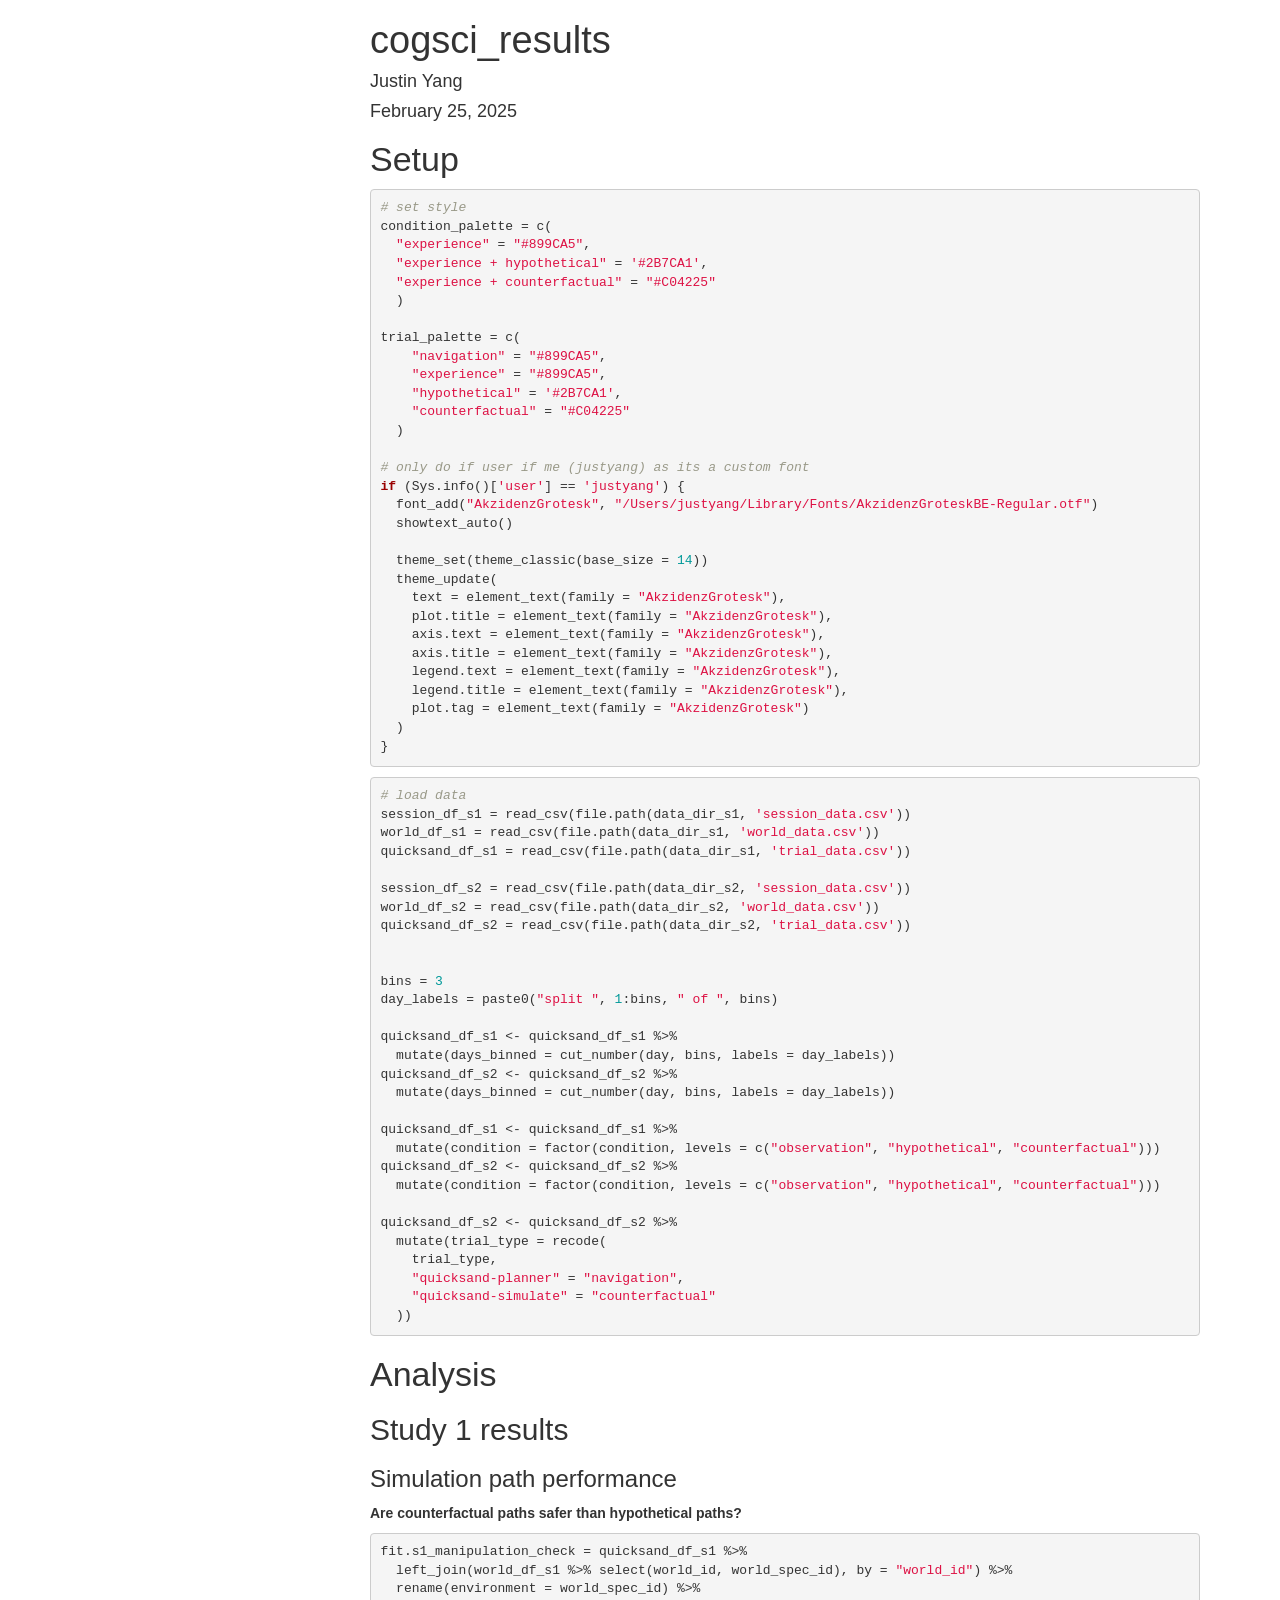
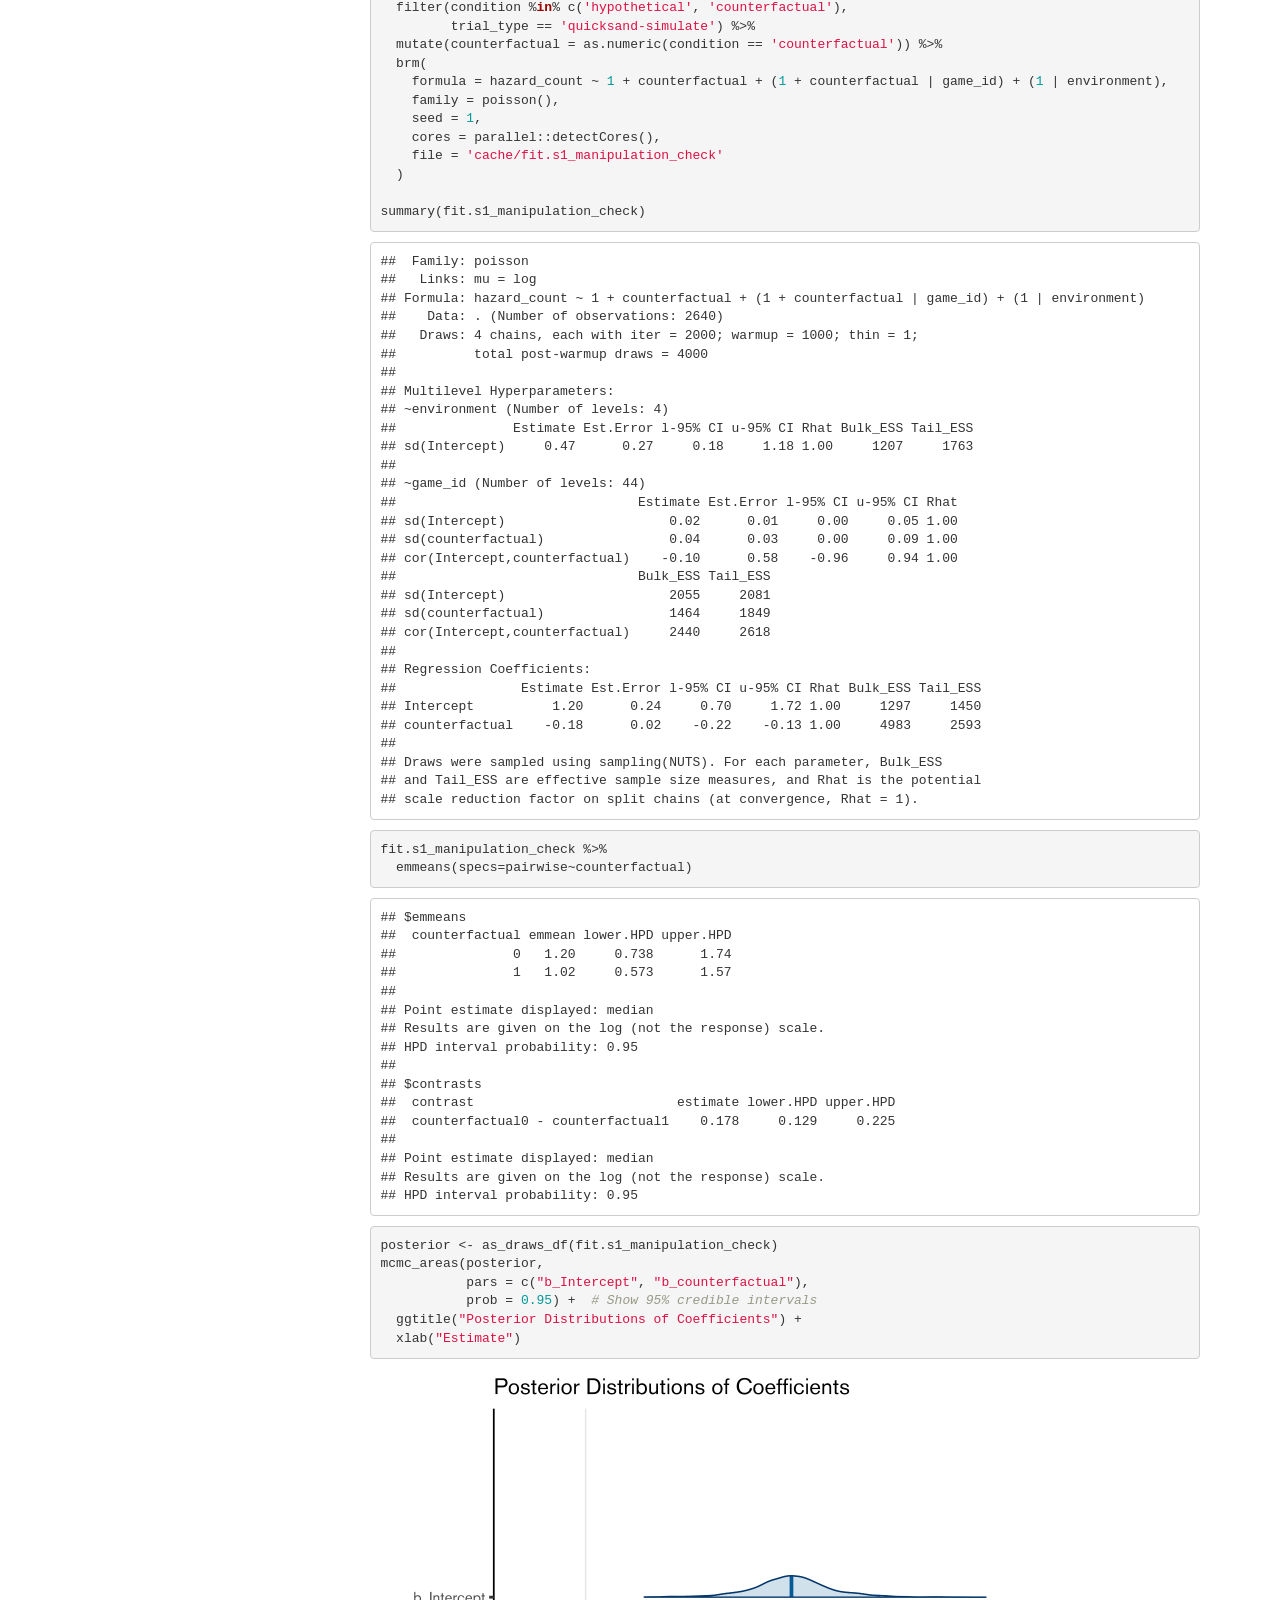
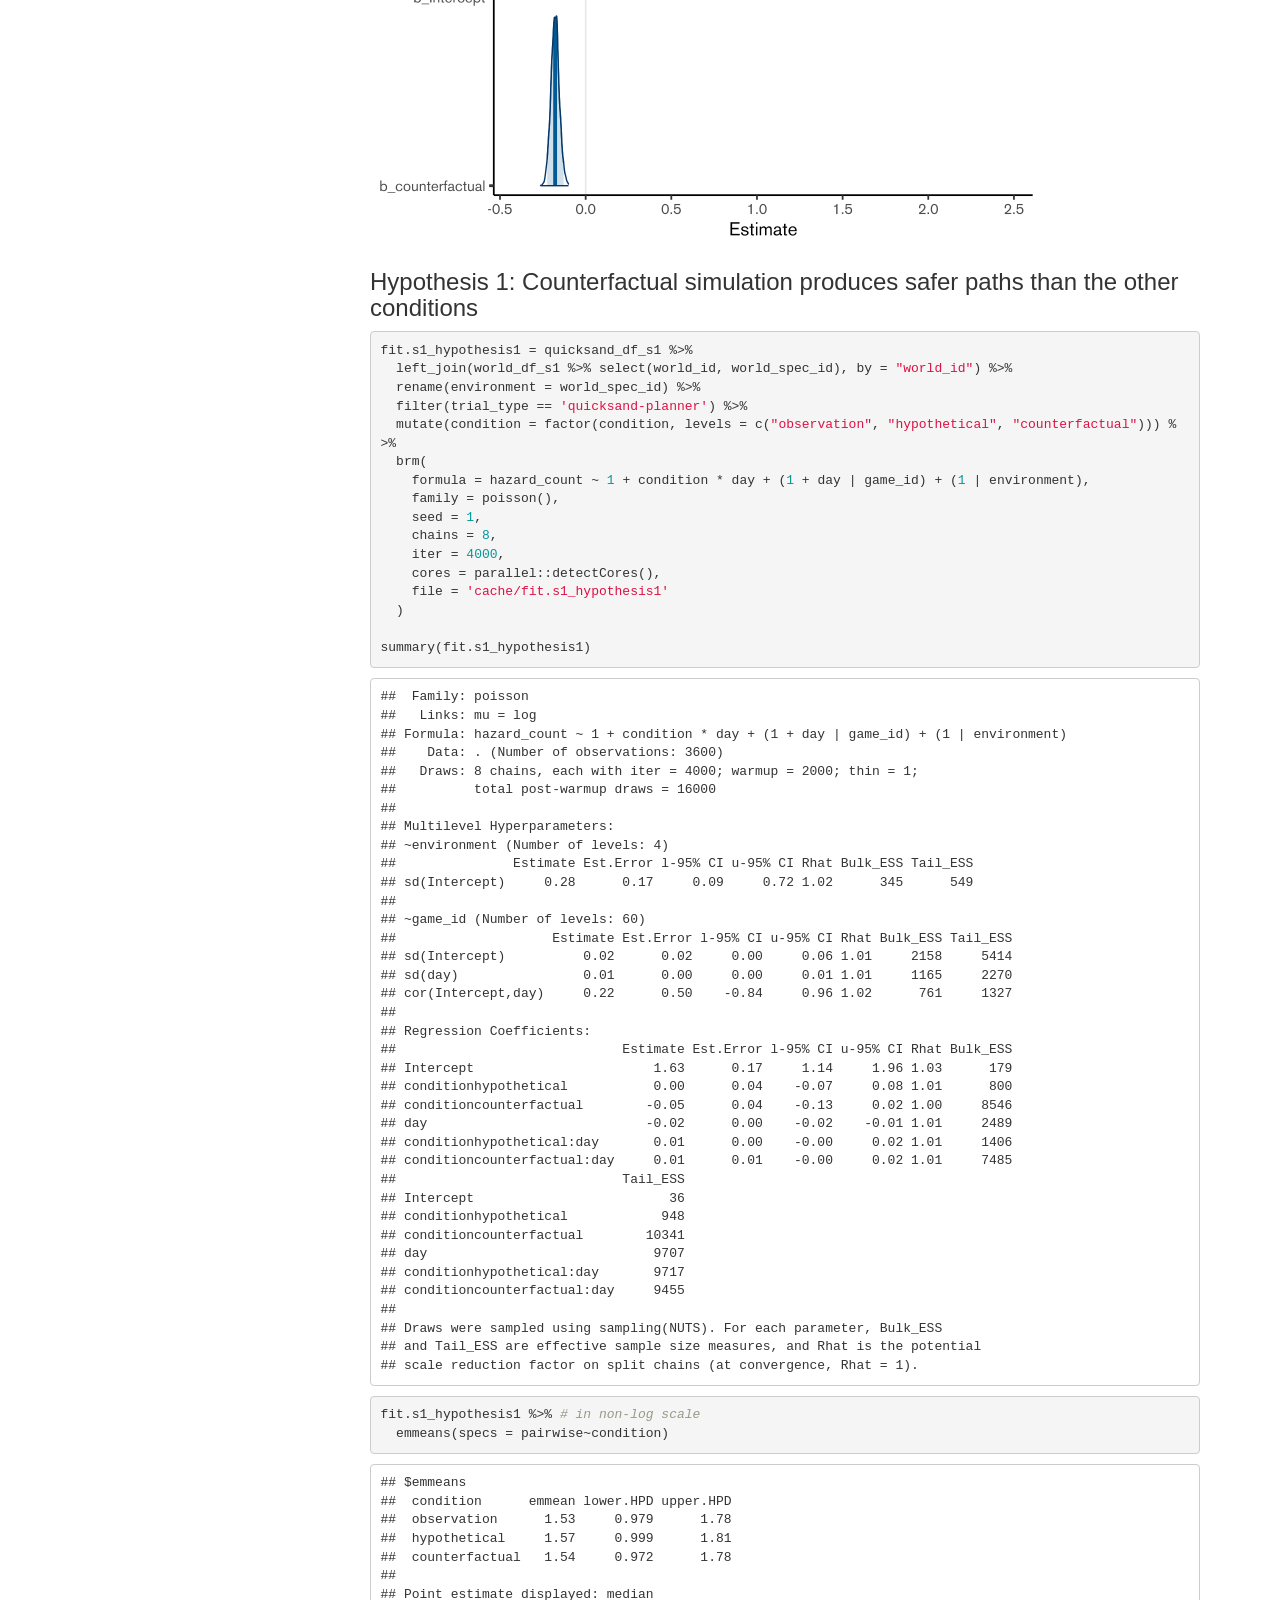
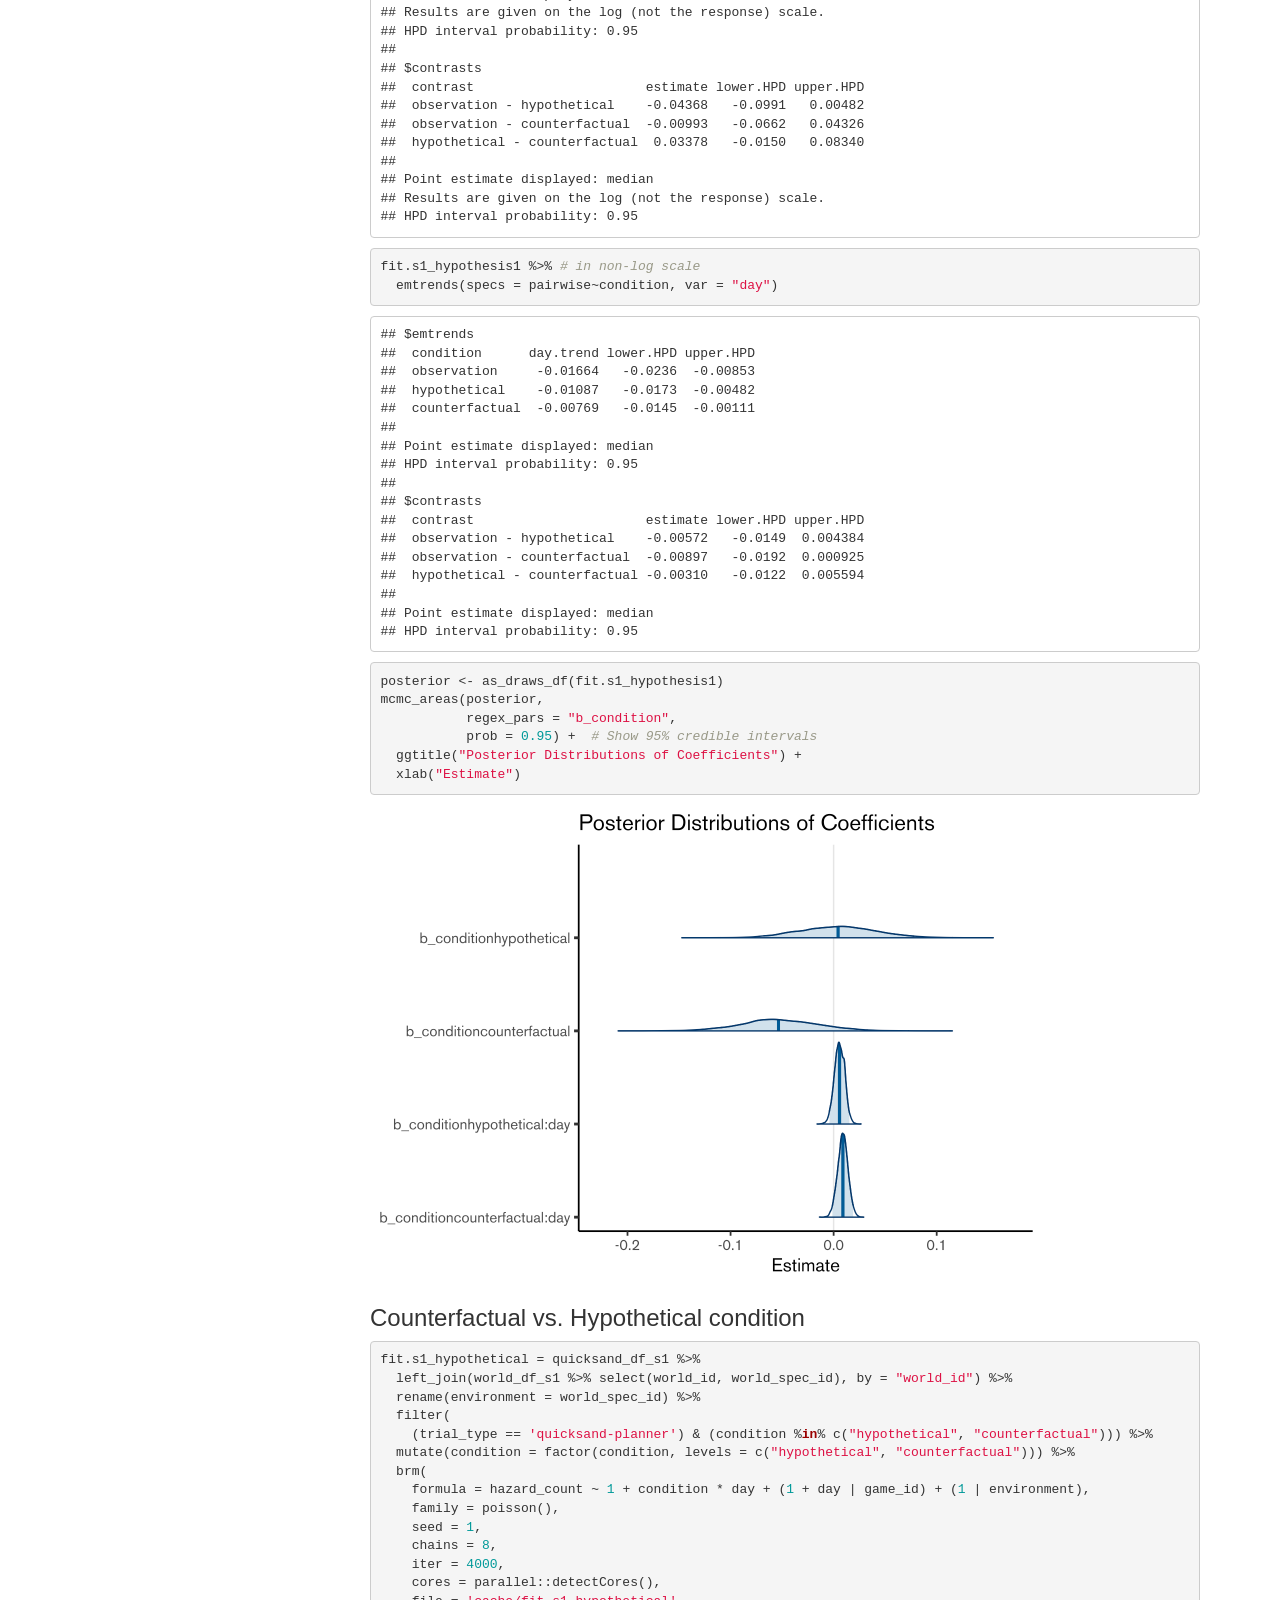
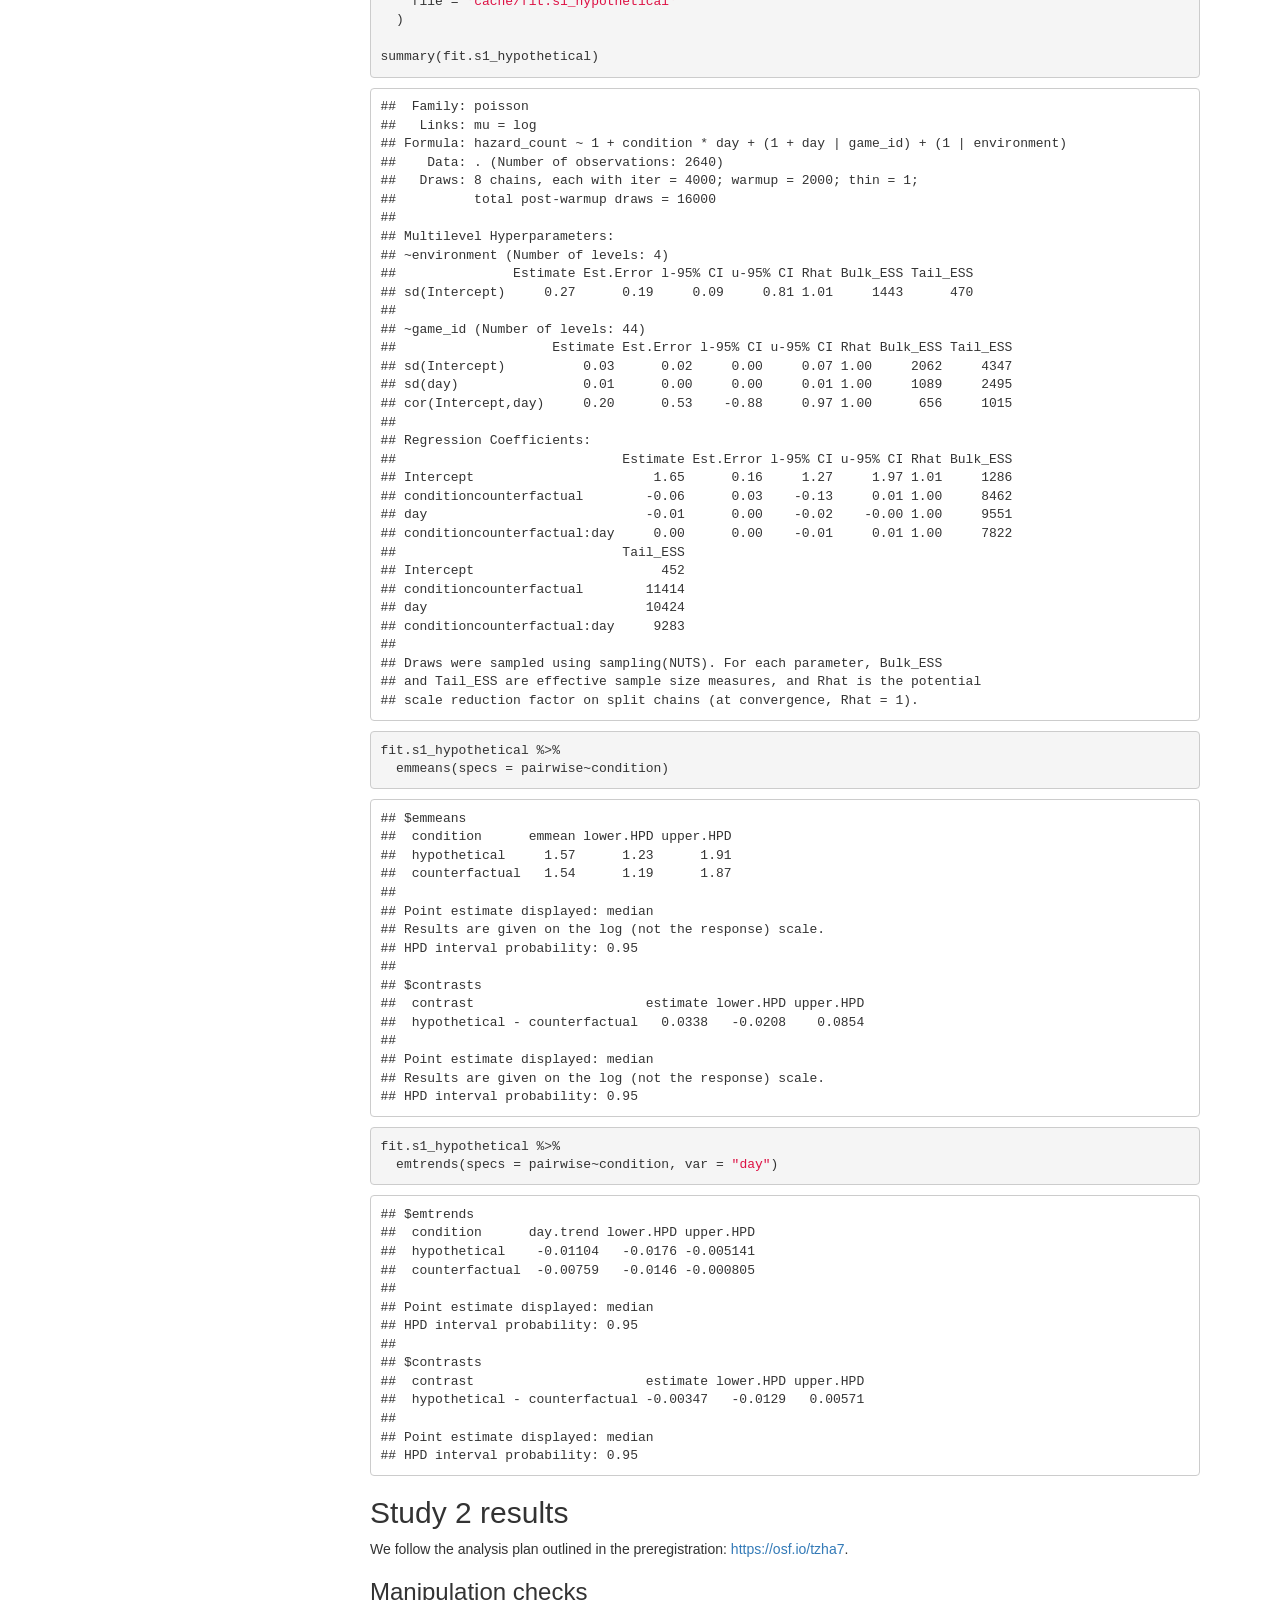
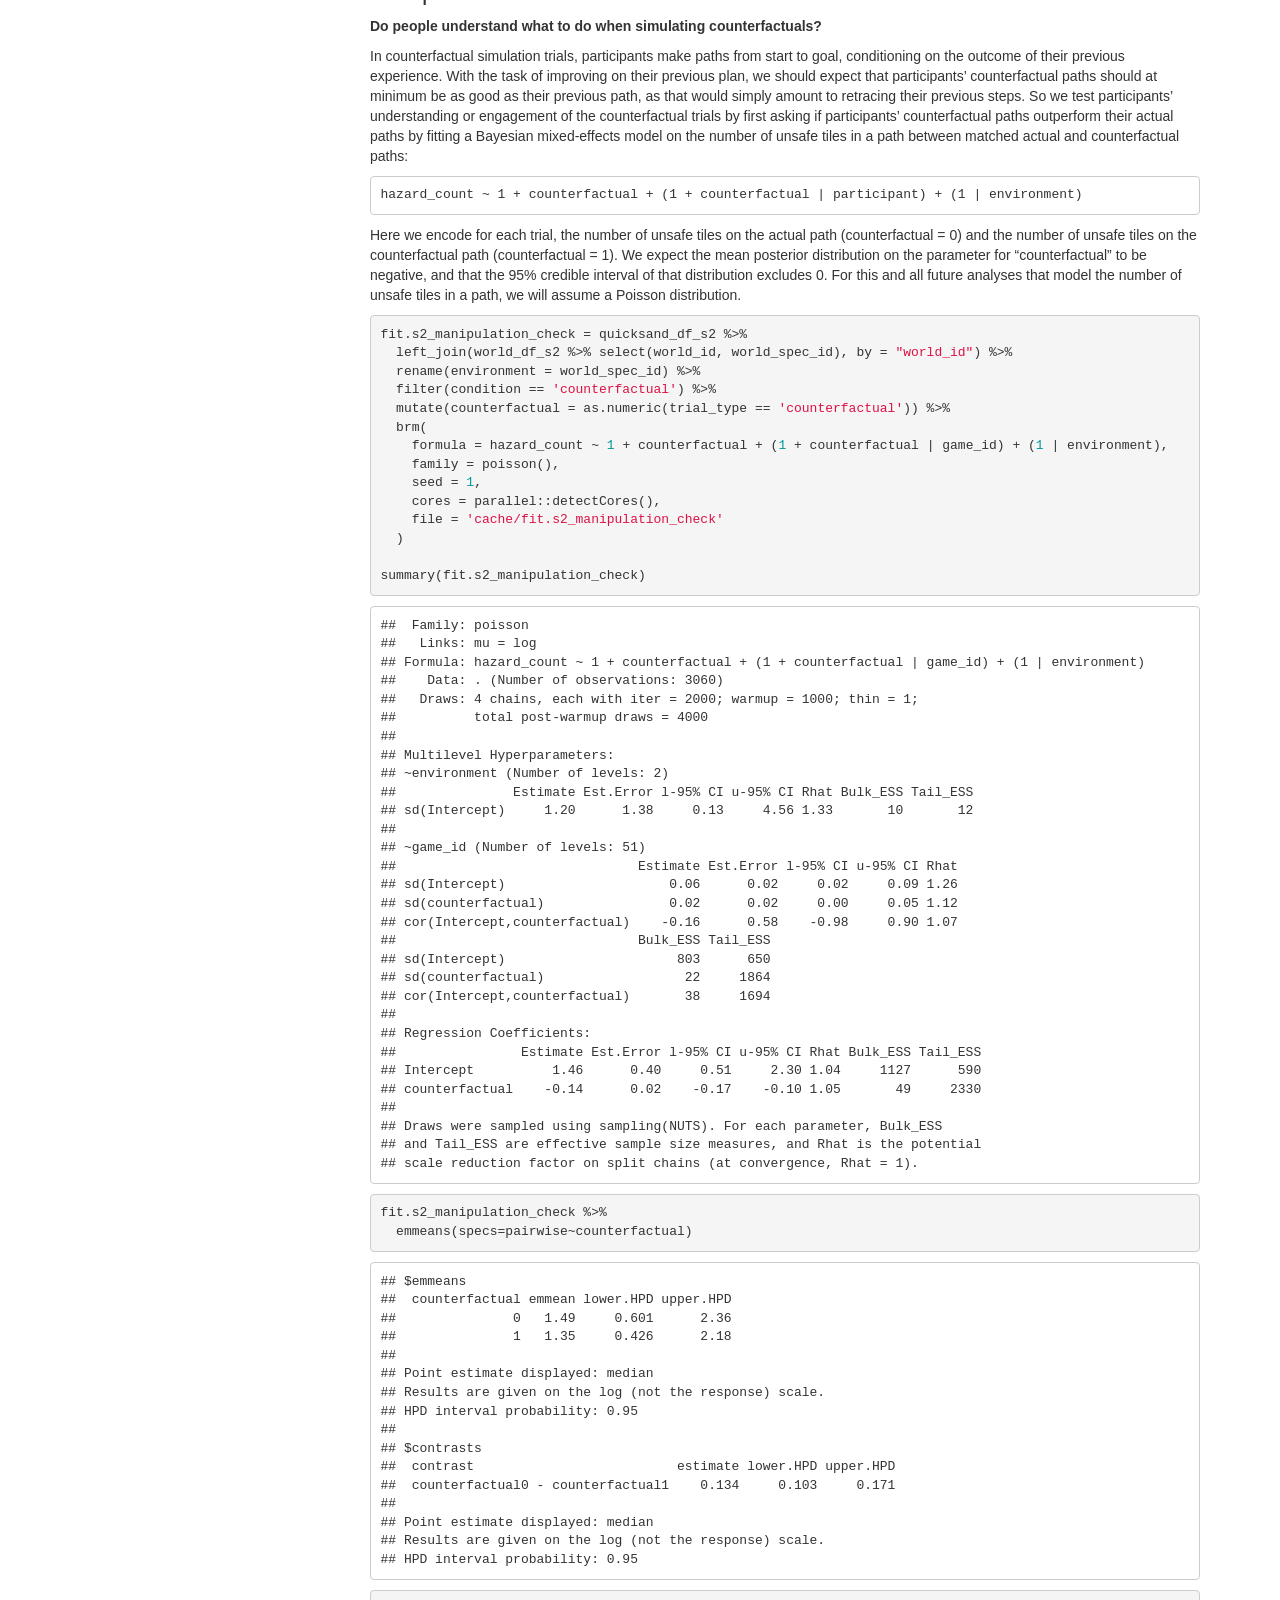
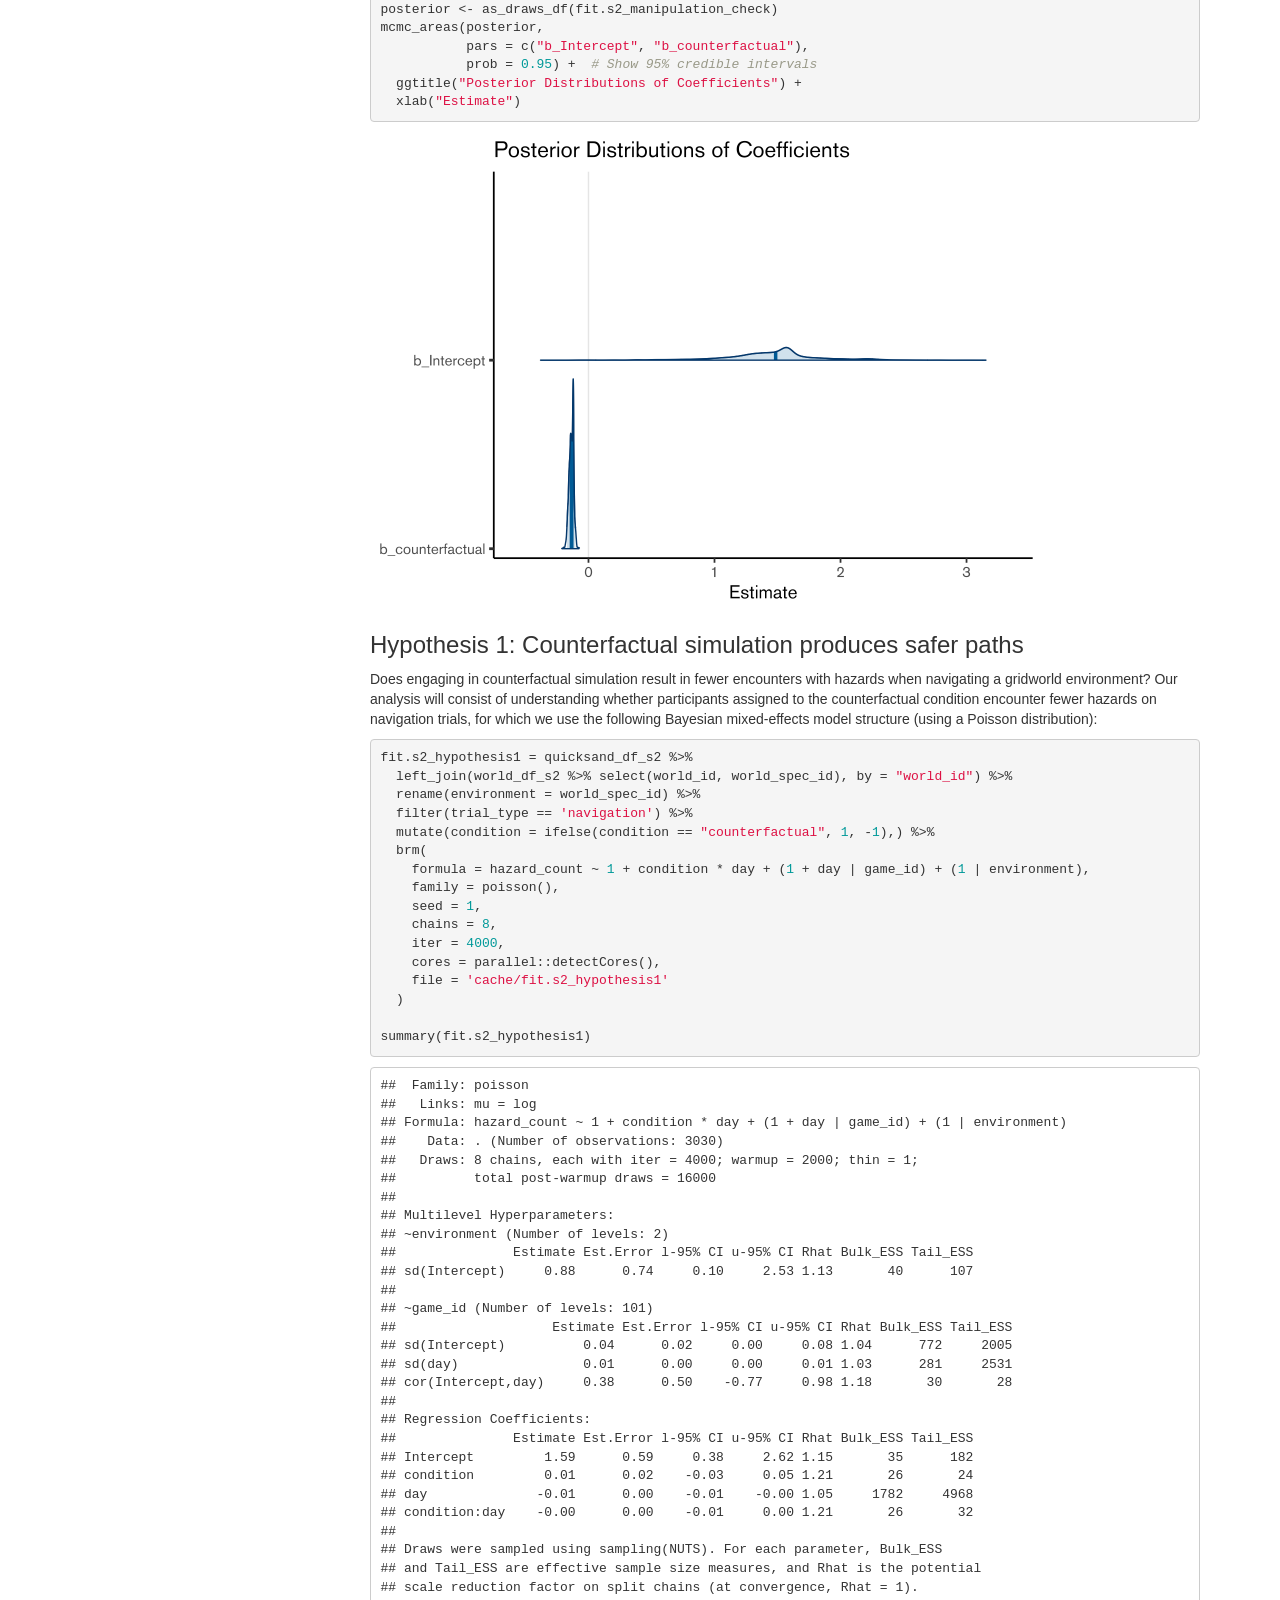
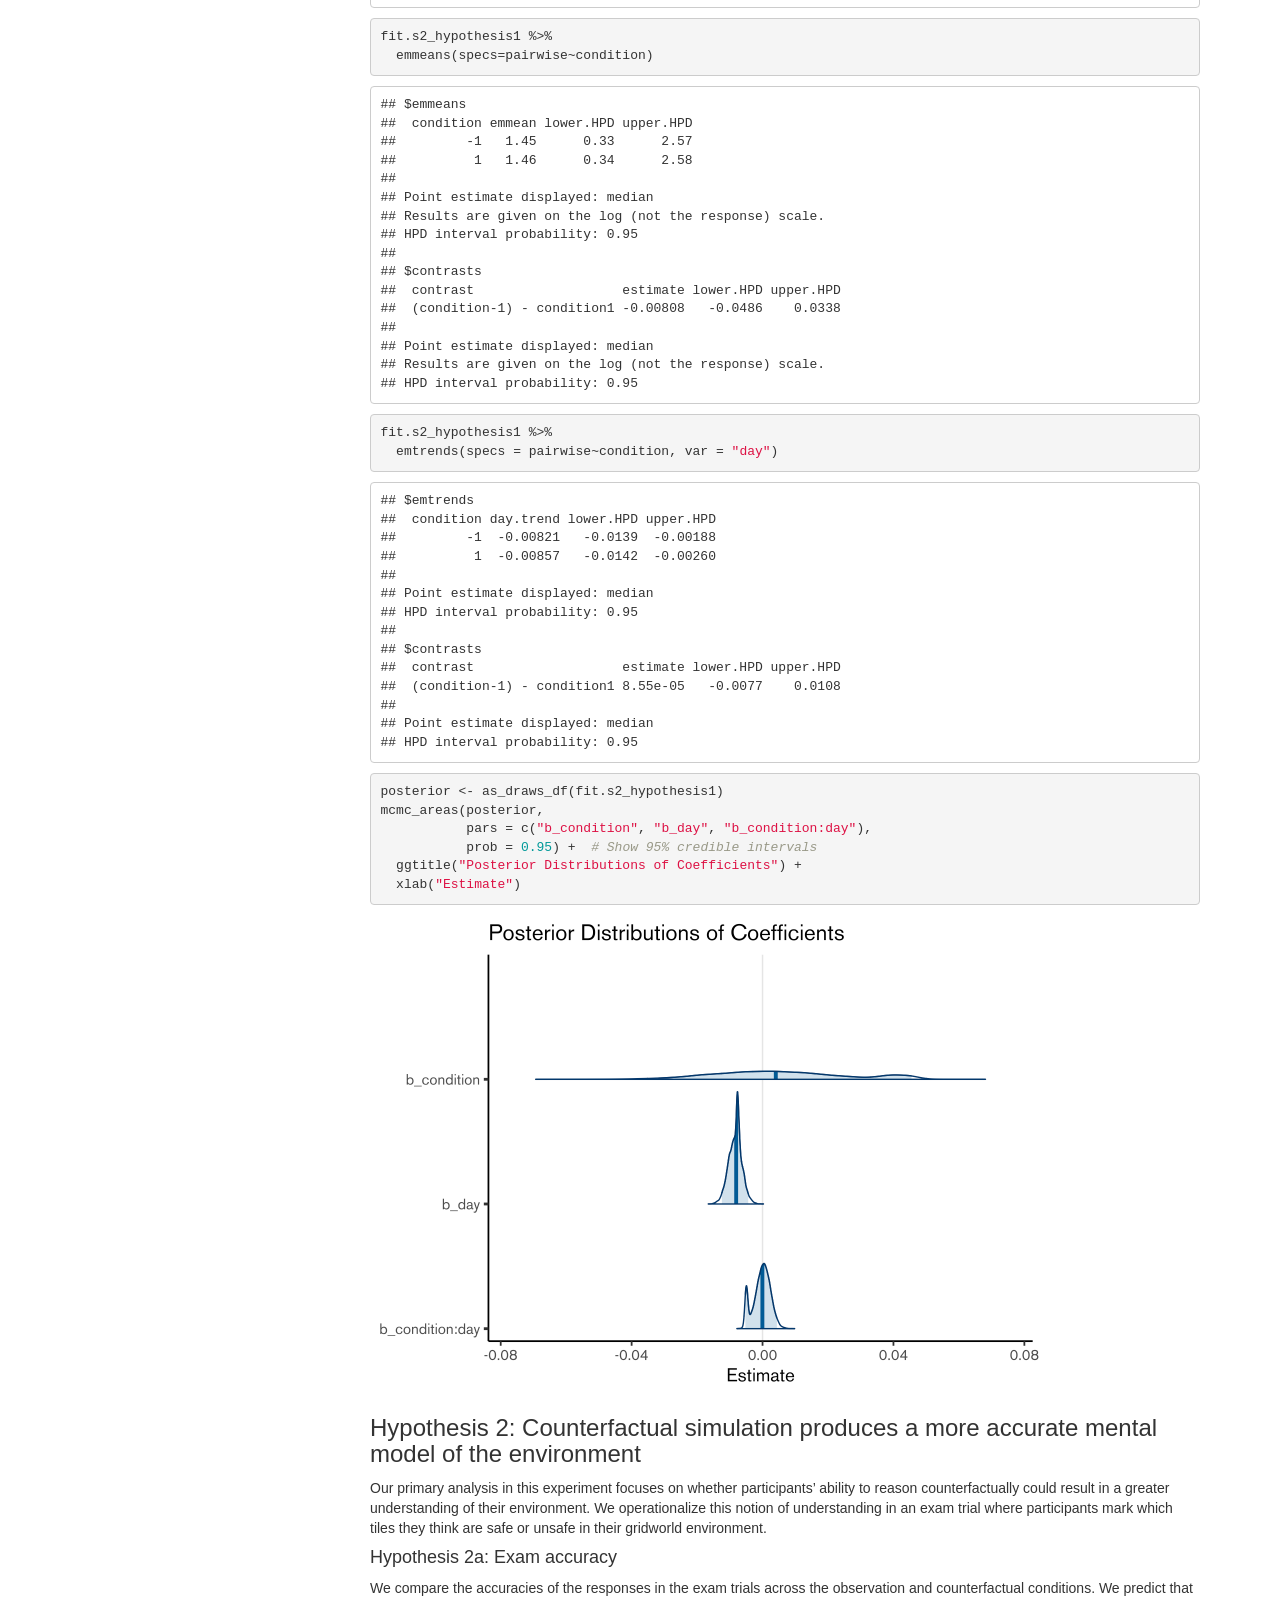
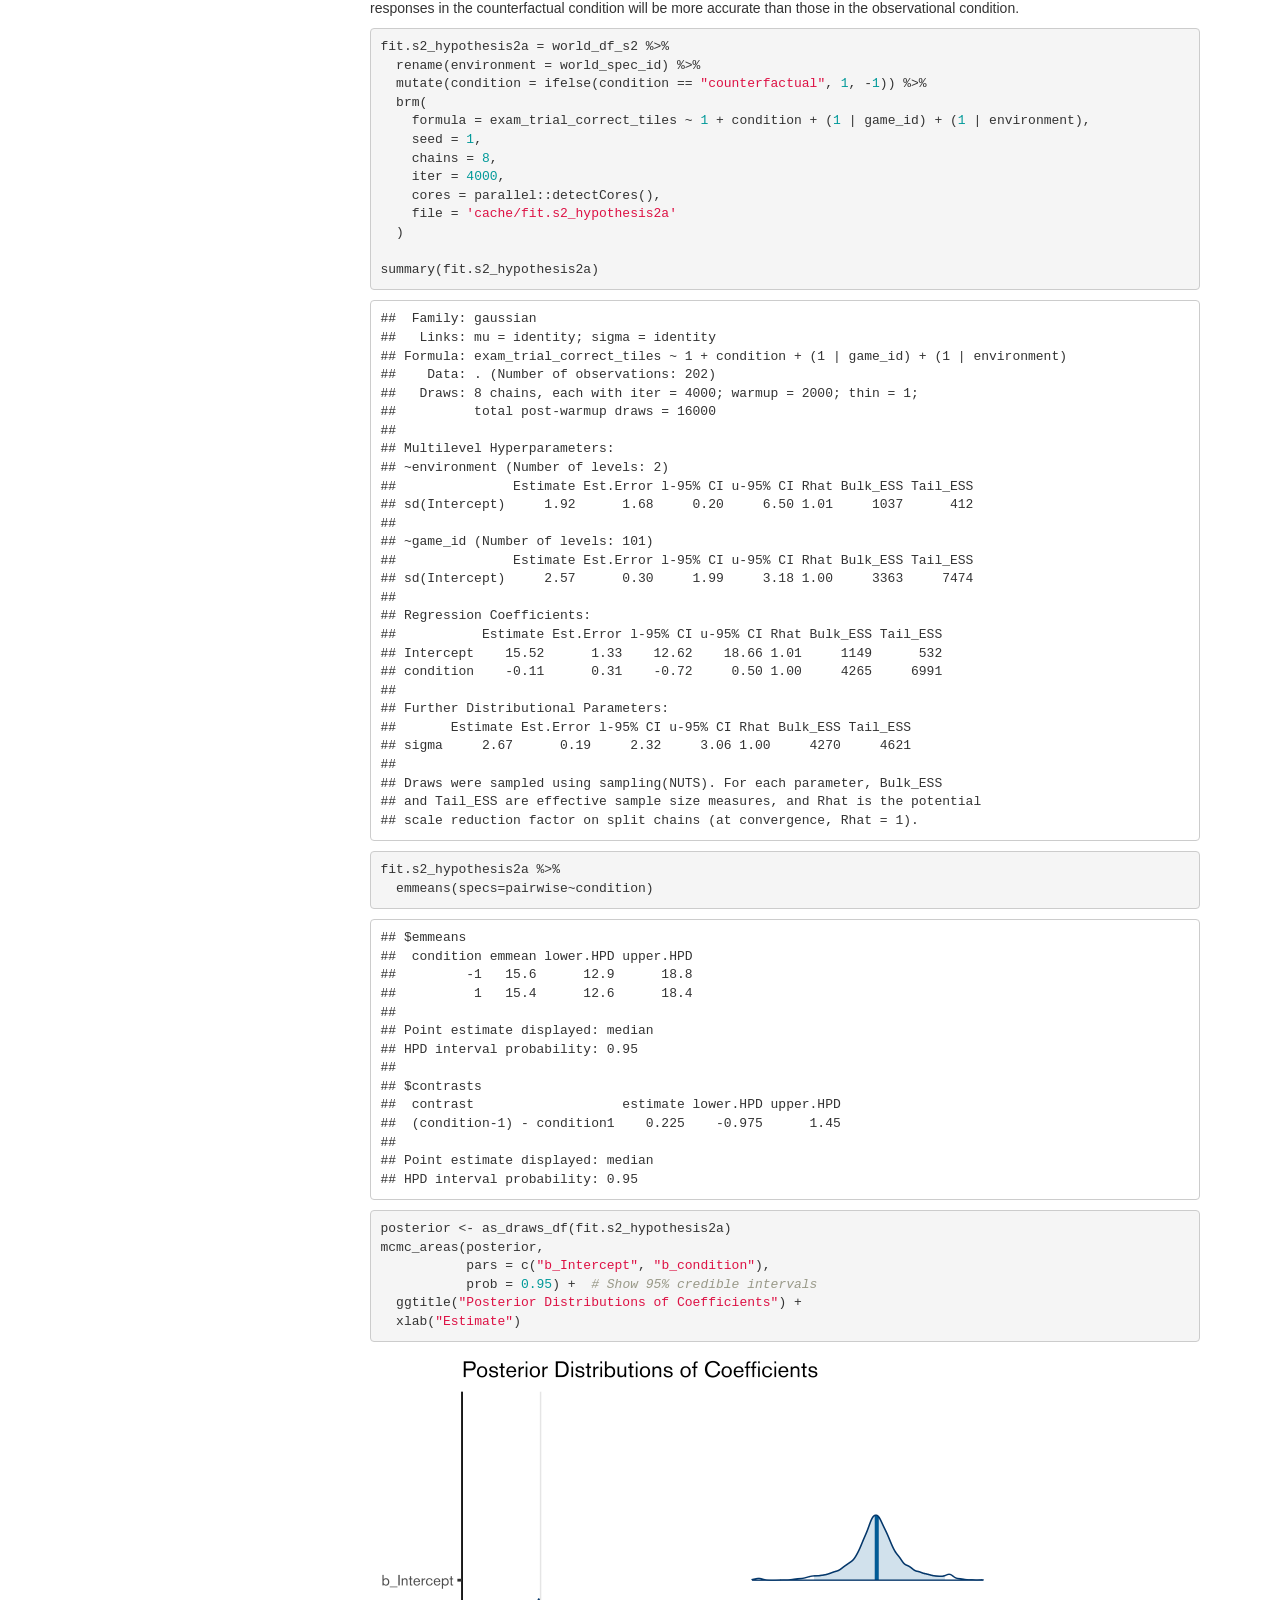
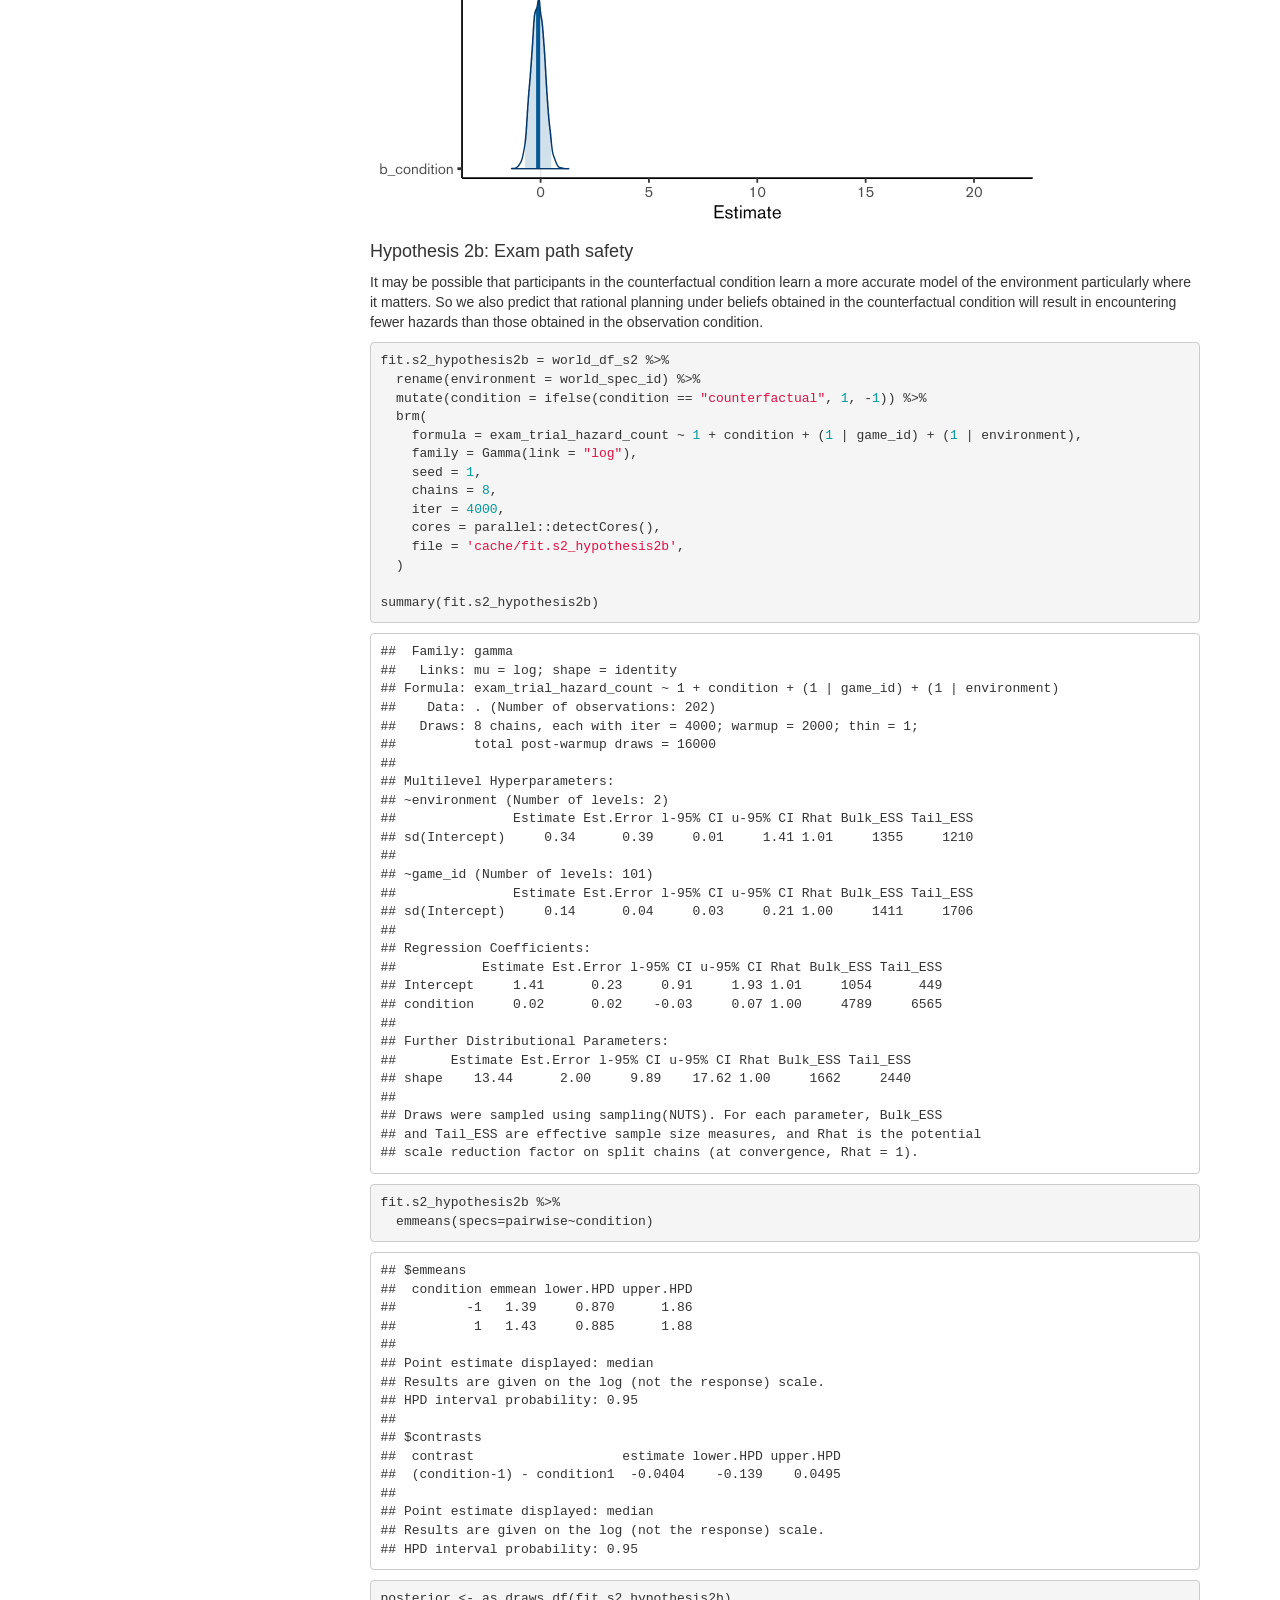
==== code/R/cogsci_results.html @ 756d363d "include outputs" ====
<!DOCTYPE html>

<html>

<head>

<meta charset="utf-8" />
<meta name="generator" content="pandoc" />
<meta http-equiv="X-UA-Compatible" content="IE=EDGE" />


<meta name="author" content="Justin Yang" />

<meta name="date" content="2025-02-25" />

<title>cogsci_results</title>

<script>// Pandoc 2.9 adds attributes on both header and div. We remove the former (to
// be compatible with the behavior of Pandoc < 2.8).
document.addEventListener('DOMContentLoaded', function(e) {
  var hs = document.querySelectorAll("div.section[class*='level'] > :first-child");
  var i, h, a;
  for (i = 0; i < hs.length; i++) {
    h = hs[i];
    if (!/^h[1-6]$/i.test(h.tagName)) continue;  // it should be a header h1-h6
    a = h.attributes;
    while (a.length > 0) h.removeAttribute(a[0].name);
  }
});
</script>
<script>/*! jQuery v3.6.0 | (c) OpenJS Foundation and other contributors | jquery.org/license */
!function(e,t){"use strict";"object"==typeof module&&"object"==typeof module.exports?module.exports=e.document?t(e,!0):function(e){if(!e.document)throw new Error("jQuery requires a window with a document");return t(e)}:t(e)}("undefined"!=typeof window?window:this,function(C,e){"use strict";var t=[],r=Object.getPrototypeOf,s=t.slice,g=t.flat?function(e){return t.flat.call(e)}:function(e){return t.concat.apply([],e)},u=t.push,i=t.indexOf,n={},o=n.toString,v=n.hasOwnProperty,a=v.toString,l=a.call(Object),y={},m=function(e){return"function"==typeof e&&"number"!=typeof e.nodeType&&"function"!=typeof e.item},x=function(e){return null!=e&&e===e.window},E=C.document,c={type:!0,src:!0,nonce:!0,noModule:!0};function b(e,t,n){var r,i,o=(n=n||E).createElement("script");if(o.text=e,t)for(r in c)(i=t[r]||t.getAttribute&&t.getAttribute(r))&&o.setAttribute(r,i);n.head.appendChild(o).parentNode.removeChild(o)}function w(e){return null==e?e+"":"object"==typeof e||"function"==typeof e?n[o.call(e)]||"object":typeof e}var f="3.6.0",S=function(e,t){return new S.fn.init(e,t)};function p(e){var t=!!e&&"length"in e&&e.length,n=w(e);return!m(e)&&!x(e)&&("array"===n||0===t||"number"==typeof t&&0<t&&t-1 in e)}S.fn=S.prototype={jquery:f,constructor:S,length:0,toArray:function(){return s.call(this)},get:function(e){return null==e?s.call(this):e<0?this[e+this.length]:this[e]},pushStack:function(e){var t=S.merge(this.constructor(),e);return t.prevObject=this,t},each:function(e){return S.each(this,e)},map:function(n){return this.pushStack(S.map(this,function(e,t){return n.call(e,t,e)}))},slice:function(){return this.pushStack(s.apply(this,arguments))},first:function(){return this.eq(0)},last:function(){return this.eq(-1)},even:function(){return this.pushStack(S.grep(this,function(e,t){return(t+1)%2}))},odd:function(){return this.pushStack(S.grep(this,function(e,t){return t%2}))},eq:function(e){var t=this.length,n=+e+(e<0?t:0);return this.pushStack(0<=n&&n<t?[this[n]]:[])},end:function(){return this.prevObject||this.constructor()},push:u,sort:t.sort,splice:t.splice},S.extend=S.fn.extend=function(){var e,t,n,r,i,o,a=arguments[0]||{},s=1,u=arguments.length,l=!1;for("boolean"==typeof a&&(l=a,a=arguments[s]||{},s++),"object"==typeof a||m(a)||(a={}),s===u&&(a=this,s--);s<u;s++)if(null!=(e=arguments[s]))for(t in e)r=e[t],"__proto__"!==t&&a!==r&&(l&&r&&(S.isPlainObject(r)||(i=Array.isArray(r)))?(n=a[t],o=i&&!Array.isArray(n)?[]:i||S.isPlainObject(n)?n:{},i=!1,a[t]=S.extend(l,o,r)):void 0!==r&&(a[t]=r));return a},S.extend({expando:"jQuery"+(f+Math.random()).replace(/\D/g,""),isReady:!0,error:function(e){throw new Error(e)},noop:function(){},isPlainObject:function(e){var t,n;return!(!e||"[object Object]"!==o.call(e))&&(!(t=r(e))||"function"==typeof(n=v.call(t,"constructor")&&t.constructor)&&a.call(n)===l)},isEmptyObject:function(e){var t;for(t in e)return!1;return!0},globalEval:function(e,t,n){b(e,{nonce:t&&t.nonce},n)},each:function(e,t){var n,r=0;if(p(e)){for(n=e.length;r<n;r++)if(!1===t.call(e[r],r,e[r]))break}else for(r in e)if(!1===t.call(e[r],r,e[r]))break;return e},makeArray:function(e,t){var n=t||[];return null!=e&&(p(Object(e))?S.merge(n,"string"==typeof e?[e]:e):u.call(n,e)),n},inArray:function(e,t,n){return null==t?-1:i.call(t,e,n)},merge:function(e,t){for(var n=+t.length,r=0,i=e.length;r<n;r++)e[i++]=t[r];return e.length=i,e},grep:function(e,t,n){for(var r=[],i=0,o=e.length,a=!n;i<o;i++)!t(e[i],i)!==a&&r.push(e[i]);return r},map:function(e,t,n){var r,i,o=0,a=[];if(p(e))for(r=e.length;o<r;o++)null!=(i=t(e[o],o,n))&&a.push(i);else for(o in e)null!=(i=t(e[o],o,n))&&a.push(i);return g(a)},guid:1,support:y}),"function"==typeof Symbol&&(S.fn[Symbol.iterator]=t[Symbol.iterator]),S.each("Boolean Number String Function Array Date RegExp Object Error Symbol".split(" "),function(e,t){n["[object "+t+"]"]=t.toLowerCase()});var d=function(n){var e,d,b,o,i,h,f,g,w,u,l,T,C,a,E,v,s,c,y,S="sizzle"+1*new Date,p=n.document,k=0,r=0,m=ue(),x=ue(),A=ue(),N=ue(),j=function(e,t){return e===t&&(l=!0),0},D={}.hasOwnProperty,t=[],q=t.pop,L=t.push,H=t.push,O=t.slice,P=function(e,t){for(var n=0,r=e.length;n<r;n++)if(e[n]===t)return n;return-1},R="checked|selected|async|autofocus|autoplay|controls|defer|disabled|hidden|ismap|loop|multiple|open|readonly|required|scoped",M="[\\x20\\t\\r\\n\\f]",I="(?:\\\\[\\da-fA-F]{1,6}"+M+"?|\\\\[^\\r\\n\\f]|[\\w-]|[^\0-\\x7f])+",W="\\["+M+"*("+I+")(?:"+M+"*([*^$|!~]?=)"+M+"*(?:'((?:\\\\.|[^\\\\'])*)'|\"((?:\\\\.|[^\\\\\"])*)\"|("+I+"))|)"+M+"*\\]",F=":("+I+")(?:\\((('((?:\\\\.|[^\\\\'])*)'|\"((?:\\\\.|[^\\\\\"])*)\")|((?:\\\\.|[^\\\\()[\\]]|"+W+")*)|.*)\\)|)",B=new RegExp(M+"+","g"),$=new RegExp("^"+M+"+|((?:^|[^\\\\])(?:\\\\.)*)"+M+"+$","g"),_=new RegExp("^"+M+"*,"+M+"*"),z=new RegExp("^"+M+"*([>+~]|"+M+")"+M+"*"),U=new RegExp(M+"|>"),X=new RegExp(F),V=new RegExp("^"+I+"$"),G={ID:new RegExp("^#("+I+")"),CLASS:new RegExp("^\\.("+I+")"),TAG:new RegExp("^("+I+"|[*])"),ATTR:new RegExp("^"+W),PSEUDO:new RegExp("^"+F),CHILD:new RegExp("^:(only|first|last|nth|nth-last)-(child|of-type)(?:\\("+M+"*(even|odd|(([+-]|)(\\d*)n|)"+M+"*(?:([+-]|)"+M+"*(\\d+)|))"+M+"*\\)|)","i"),bool:new RegExp("^(?:"+R+")$","i"),needsContext:new RegExp("^"+M+"*[>+~]|:(even|odd|eq|gt|lt|nth|first|last)(?:\\("+M+"*((?:-\\d)?\\d*)"+M+"*\\)|)(?=[^-]|$)","i")},Y=/HTML$/i,Q=/^(?:input|select|textarea|button)$/i,J=/^h\d$/i,K=/^[^{]+\{\s*\[native \w/,Z=/^(?:#([\w-]+)|(\w+)|\.([\w-]+))$/,ee=/[+~]/,te=new RegExp("\\\\[\\da-fA-F]{1,6}"+M+"?|\\\\([^\\r\\n\\f])","g"),ne=function(e,t){var n="0x"+e.slice(1)-65536;return t||(n<0?String.fromCharCode(n+65536):String.fromCharCode(n>>10|55296,1023&n|56320))},re=/([\0-\x1f\x7f]|^-?\d)|^-$|[^\0-\x1f\x7f-\uFFFF\w-]/g,ie=function(e,t){return t?"\0"===e?"\ufffd":e.slice(0,-1)+"\\"+e.charCodeAt(e.length-1).toString(16)+" ":"\\"+e},oe=function(){T()},ae=be(function(e){return!0===e.disabled&&"fieldset"===e.nodeName.toLowerCase()},{dir:"parentNode",next:"legend"});try{H.apply(t=O.call(p.childNodes),p.childNodes),t[p.childNodes.length].nodeType}catch(e){H={apply:t.length?function(e,t){L.apply(e,O.call(t))}:function(e,t){var n=e.length,r=0;while(e[n++]=t[r++]);e.length=n-1}}}function se(t,e,n,r){var i,o,a,s,u,l,c,f=e&&e.ownerDocument,p=e?e.nodeType:9;if(n=n||[],"string"!=typeof t||!t||1!==p&&9!==p&&11!==p)return n;if(!r&&(T(e),e=e||C,E)){if(11!==p&&(u=Z.exec(t)))if(i=u[1]){if(9===p){if(!(a=e.getElementById(i)))return n;if(a.id===i)return n.push(a),n}else if(f&&(a=f.getElementById(i))&&y(e,a)&&a.id===i)return n.push(a),n}else{if(u[2])return H.apply(n,e.getElementsByTagName(t)),n;if((i=u[3])&&d.getElementsByClassName&&e.getElementsByClassName)return H.apply(n,e.getElementsByClassName(i)),n}if(d.qsa&&!N[t+" "]&&(!v||!v.test(t))&&(1!==p||"object"!==e.nodeName.toLowerCase())){if(c=t,f=e,1===p&&(U.test(t)||z.test(t))){(f=ee.test(t)&&ye(e.parentNode)||e)===e&&d.scope||((s=e.getAttribute("id"))?s=s.replace(re,ie):e.setAttribute("id",s=S)),o=(l=h(t)).length;while(o--)l[o]=(s?"#"+s:":scope")+" "+xe(l[o]);c=l.join(",")}try{return H.apply(n,f.querySelectorAll(c)),n}catch(e){N(t,!0)}finally{s===S&&e.removeAttribute("id")}}}return g(t.replace($,"$1"),e,n,r)}function ue(){var r=[];return function e(t,n){return r.push(t+" ")>b.cacheLength&&delete e[r.shift()],e[t+" "]=n}}function le(e){return e[S]=!0,e}function ce(e){var t=C.createElement("fieldset");try{return!!e(t)}catch(e){return!1}finally{t.parentNode&&t.parentNode.removeChild(t),t=null}}function fe(e,t){var n=e.split("|"),r=n.length;while(r--)b.attrHandle[n[r]]=t}function pe(e,t){var n=t&&e,r=n&&1===e.nodeType&&1===t.nodeType&&e.sourceIndex-t.sourceIndex;if(r)return r;if(n)while(n=n.nextSibling)if(n===t)return-1;return e?1:-1}function de(t){return function(e){return"input"===e.nodeName.toLowerCase()&&e.type===t}}function he(n){return function(e){var t=e.nodeName.toLowerCase();return("input"===t||"button"===t)&&e.type===n}}function ge(t){return function(e){return"form"in e?e.parentNode&&!1===e.disabled?"label"in e?"label"in e.parentNode?e.parentNode.disabled===t:e.disabled===t:e.isDisabled===t||e.isDisabled!==!t&&ae(e)===t:e.disabled===t:"label"in e&&e.disabled===t}}function ve(a){return le(function(o){return o=+o,le(function(e,t){var n,r=a([],e.length,o),i=r.length;while(i--)e[n=r[i]]&&(e[n]=!(t[n]=e[n]))})})}function ye(e){return e&&"undefined"!=typeof e.getElementsByTagName&&e}for(e in d=se.support={},i=se.isXML=function(e){var t=e&&e.namespaceURI,n=e&&(e.ownerDocument||e).documentElement;return!Y.test(t||n&&n.nodeName||"HTML")},T=se.setDocument=function(e){var t,n,r=e?e.ownerDocument||e:p;return r!=C&&9===r.nodeType&&r.documentElement&&(a=(C=r).documentElement,E=!i(C),p!=C&&(n=C.defaultView)&&n.top!==n&&(n.addEventListener?n.addEventListener("unload",oe,!1):n.attachEvent&&n.attachEvent("onunload",oe)),d.scope=ce(function(e){return a.appendChild(e).appendChild(C.createElement("div")),"undefined"!=typeof e.querySelectorAll&&!e.querySelectorAll(":scope fieldset div").length}),d.attributes=ce(function(e){return e.className="i",!e.getAttribute("className")}),d.getElementsByTagName=ce(function(e){return e.appendChild(C.createComment("")),!e.getElementsByTagName("*").length}),d.getElementsByClassName=K.test(C.getElementsByClassName),d.getById=ce(function(e){return a.appendChild(e).id=S,!C.getElementsByName||!C.getElementsByName(S).length}),d.getById?(b.filter.ID=function(e){var t=e.replace(te,ne);return function(e){return e.getAttribute("id")===t}},b.find.ID=function(e,t){if("undefined"!=typeof t.getElementById&&E){var n=t.getElementById(e);return n?[n]:[]}}):(b.filter.ID=function(e){var n=e.replace(te,ne);return function(e){var t="undefined"!=typeof e.getAttributeNode&&e.getAttributeNode("id");return t&&t.value===n}},b.find.ID=function(e,t){if("undefined"!=typeof t.getElementById&&E){var n,r,i,o=t.getElementById(e);if(o){if((n=o.getAttributeNode("id"))&&n.value===e)return[o];i=t.getElementsByName(e),r=0;while(o=i[r++])if((n=o.getAttributeNode("id"))&&n.value===e)return[o]}return[]}}),b.find.TAG=d.getElementsByTagName?function(e,t){return"undefined"!=typeof t.getElementsByTagName?t.getElementsByTagName(e):d.qsa?t.querySelectorAll(e):void 0}:function(e,t){var n,r=[],i=0,o=t.getElementsByTagName(e);if("*"===e){while(n=o[i++])1===n.nodeType&&r.push(n);return r}return o},b.find.CLASS=d.getElementsByClassName&&function(e,t){if("undefined"!=typeof t.getElementsByClassName&&E)return t.getElementsByClassName(e)},s=[],v=[],(d.qsa=K.test(C.querySelectorAll))&&(ce(function(e){var t;a.appendChild(e).innerHTML="<a id='"+S+"'></a><select id='"+S+"-\r\\' msallowcapture=''><option selected=''></option></select>",e.querySelectorAll("[msallowcapture^='']").length&&v.push("[*^$]="+M+"*(?:''|\"\")"),e.querySelectorAll("[selected]").length||v.push("\\["+M+"*(?:value|"+R+")"),e.querySelectorAll("[id~="+S+"-]").length||v.push("~="),(t=C.createElement("input")).setAttribute("name",""),e.appendChild(t),e.querySelectorAll("[name='']").length||v.push("\\["+M+"*name"+M+"*="+M+"*(?:''|\"\")"),e.querySelectorAll(":checked").length||v.push(":checked"),e.querySelectorAll("a#"+S+"+*").length||v.push(".#.+[+~]"),e.querySelectorAll("\\\f"),v.push("[\\r\\n\\f]")}),ce(function(e){e.innerHTML="<a href='' disabled='disabled'></a><select disabled='disabled'><option/></select>";var t=C.createElement("input");t.setAttribute("type","hidden"),e.appendChild(t).setAttribute("name","D"),e.querySelectorAll("[name=d]").length&&v.push("name"+M+"*[*^$|!~]?="),2!==e.querySelectorAll(":enabled").length&&v.push(":enabled",":disabled"),a.appendChild(e).disabled=!0,2!==e.querySelectorAll(":disabled").length&&v.push(":enabled",":disabled"),e.querySelectorAll("*,:x"),v.push(",.*:")})),(d.matchesSelector=K.test(c=a.matches||a.webkitMatchesSelector||a.mozMatchesSelector||a.oMatchesSelector||a.msMatchesSelector))&&ce(function(e){d.disconnectedMatch=c.call(e,"*"),c.call(e,"[s!='']:x"),s.push("!=",F)}),v=v.length&&new RegExp(v.join("|")),s=s.length&&new RegExp(s.join("|")),t=K.test(a.compareDocumentPosition),y=t||K.test(a.contains)?function(e,t){var n=9===e.nodeType?e.documentElement:e,r=t&&t.parentNode;return e===r||!(!r||1!==r.nodeType||!(n.contains?n.contains(r):e.compareDocumentPosition&&16&e.compareDocumentPosition(r)))}:function(e,t){if(t)while(t=t.parentNode)if(t===e)return!0;return!1},j=t?function(e,t){if(e===t)return l=!0,0;var n=!e.compareDocumentPosition-!t.compareDocumentPosition;return n||(1&(n=(e.ownerDocument||e)==(t.ownerDocument||t)?e.compareDocumentPosition(t):1)||!d.sortDetached&&t.compareDocumentPosition(e)===n?e==C||e.ownerDocument==p&&y(p,e)?-1:t==C||t.ownerDocument==p&&y(p,t)?1:u?P(u,e)-P(u,t):0:4&n?-1:1)}:function(e,t){if(e===t)return l=!0,0;var n,r=0,i=e.parentNode,o=t.parentNode,a=[e],s=[t];if(!i||!o)return e==C?-1:t==C?1:i?-1:o?1:u?P(u,e)-P(u,t):0;if(i===o)return pe(e,t);n=e;while(n=n.parentNode)a.unshift(n);n=t;while(n=n.parentNode)s.unshift(n);while(a[r]===s[r])r++;return r?pe(a[r],s[r]):a[r]==p?-1:s[r]==p?1:0}),C},se.matches=function(e,t){return se(e,null,null,t)},se.matchesSelector=function(e,t){if(T(e),d.matchesSelector&&E&&!N[t+" "]&&(!s||!s.test(t))&&(!v||!v.test(t)))try{var n=c.call(e,t);if(n||d.disconnectedMatch||e.document&&11!==e.document.nodeType)return n}catch(e){N(t,!0)}return 0<se(t,C,null,[e]).length},se.contains=function(e,t){return(e.ownerDocument||e)!=C&&T(e),y(e,t)},se.attr=function(e,t){(e.ownerDocument||e)!=C&&T(e);var n=b.attrHandle[t.toLowerCase()],r=n&&D.call(b.attrHandle,t.toLowerCase())?n(e,t,!E):void 0;return void 0!==r?r:d.attributes||!E?e.getAttribute(t):(r=e.getAttributeNode(t))&&r.specified?r.value:null},se.escape=function(e){return(e+"").replace(re,ie)},se.error=function(e){throw new Error("Syntax error, unrecognized expression: "+e)},se.uniqueSort=function(e){var t,n=[],r=0,i=0;if(l=!d.detectDuplicates,u=!d.sortStable&&e.slice(0),e.sort(j),l){while(t=e[i++])t===e[i]&&(r=n.push(i));while(r--)e.splice(n[r],1)}return u=null,e},o=se.getText=function(e){var t,n="",r=0,i=e.nodeType;if(i){if(1===i||9===i||11===i){if("string"==typeof e.textContent)return e.textContent;for(e=e.firstChild;e;e=e.nextSibling)n+=o(e)}else if(3===i||4===i)return e.nodeValue}else while(t=e[r++])n+=o(t);return n},(b=se.selectors={cacheLength:50,createPseudo:le,match:G,attrHandle:{},find:{},relative:{">":{dir:"parentNode",first:!0}," ":{dir:"parentNode"},"+":{dir:"previousSibling",first:!0},"~":{dir:"previousSibling"}},preFilter:{ATTR:function(e){return e[1]=e[1].replace(te,ne),e[3]=(e[3]||e[4]||e[5]||"").replace(te,ne),"~="===e[2]&&(e[3]=" "+e[3]+" "),e.slice(0,4)},CHILD:function(e){return e[1]=e[1].toLowerCase(),"nth"===e[1].slice(0,3)?(e[3]||se.error(e[0]),e[4]=+(e[4]?e[5]+(e[6]||1):2*("even"===e[3]||"odd"===e[3])),e[5]=+(e[7]+e[8]||"odd"===e[3])):e[3]&&se.error(e[0]),e},PSEUDO:function(e){var t,n=!e[6]&&e[2];return G.CHILD.test(e[0])?null:(e[3]?e[2]=e[4]||e[5]||"":n&&X.test(n)&&(t=h(n,!0))&&(t=n.indexOf(")",n.length-t)-n.length)&&(e[0]=e[0].slice(0,t),e[2]=n.slice(0,t)),e.slice(0,3))}},filter:{TAG:function(e){var t=e.replace(te,ne).toLowerCase();return"*"===e?function(){return!0}:function(e){return e.nodeName&&e.nodeName.toLowerCase()===t}},CLASS:function(e){var t=m[e+" "];return t||(t=new RegExp("(^|"+M+")"+e+"("+M+"|$)"))&&m(e,function(e){return t.test("string"==typeof e.className&&e.className||"undefined"!=typeof e.getAttribute&&e.getAttribute("class")||"")})},ATTR:function(n,r,i){return function(e){var t=se.attr(e,n);return null==t?"!="===r:!r||(t+="","="===r?t===i:"!="===r?t!==i:"^="===r?i&&0===t.indexOf(i):"*="===r?i&&-1<t.indexOf(i):"$="===r?i&&t.slice(-i.length)===i:"~="===r?-1<(" "+t.replace(B," ")+" ").indexOf(i):"|="===r&&(t===i||t.slice(0,i.length+1)===i+"-"))}},CHILD:function(h,e,t,g,v){var y="nth"!==h.slice(0,3),m="last"!==h.slice(-4),x="of-type"===e;return 1===g&&0===v?function(e){return!!e.parentNode}:function(e,t,n){var r,i,o,a,s,u,l=y!==m?"nextSibling":"previousSibling",c=e.parentNode,f=x&&e.nodeName.toLowerCase(),p=!n&&!x,d=!1;if(c){if(y){while(l){a=e;while(a=a[l])if(x?a.nodeName.toLowerCase()===f:1===a.nodeType)return!1;u=l="only"===h&&!u&&"nextSibling"}return!0}if(u=[m?c.firstChild:c.lastChild],m&&p){d=(s=(r=(i=(o=(a=c)[S]||(a[S]={}))[a.uniqueID]||(o[a.uniqueID]={}))[h]||[])[0]===k&&r[1])&&r[2],a=s&&c.childNodes[s];while(a=++s&&a&&a[l]||(d=s=0)||u.pop())if(1===a.nodeType&&++d&&a===e){i[h]=[k,s,d];break}}else if(p&&(d=s=(r=(i=(o=(a=e)[S]||(a[S]={}))[a.uniqueID]||(o[a.uniqueID]={}))[h]||[])[0]===k&&r[1]),!1===d)while(a=++s&&a&&a[l]||(d=s=0)||u.pop())if((x?a.nodeName.toLowerCase()===f:1===a.nodeType)&&++d&&(p&&((i=(o=a[S]||(a[S]={}))[a.uniqueID]||(o[a.uniqueID]={}))[h]=[k,d]),a===e))break;return(d-=v)===g||d%g==0&&0<=d/g}}},PSEUDO:function(e,o){var t,a=b.pseudos[e]||b.setFilters[e.toLowerCase()]||se.error("unsupported pseudo: "+e);return a[S]?a(o):1<a.length?(t=[e,e,"",o],b.setFilters.hasOwnProperty(e.toLowerCase())?le(function(e,t){var n,r=a(e,o),i=r.length;while(i--)e[n=P(e,r[i])]=!(t[n]=r[i])}):function(e){return a(e,0,t)}):a}},pseudos:{not:le(function(e){var r=[],i=[],s=f(e.replace($,"$1"));return s[S]?le(function(e,t,n,r){var i,o=s(e,null,r,[]),a=e.length;while(a--)(i=o[a])&&(e[a]=!(t[a]=i))}):function(e,t,n){return r[0]=e,s(r,null,n,i),r[0]=null,!i.pop()}}),has:le(function(t){return function(e){return 0<se(t,e).length}}),contains:le(function(t){return t=t.replace(te,ne),function(e){return-1<(e.textContent||o(e)).indexOf(t)}}),lang:le(function(n){return V.test(n||"")||se.error("unsupported lang: "+n),n=n.replace(te,ne).toLowerCase(),function(e){var t;do{if(t=E?e.lang:e.getAttribute("xml:lang")||e.getAttribute("lang"))return(t=t.toLowerCase())===n||0===t.indexOf(n+"-")}while((e=e.parentNode)&&1===e.nodeType);return!1}}),target:function(e){var t=n.location&&n.location.hash;return t&&t.slice(1)===e.id},root:function(e){return e===a},focus:function(e){return e===C.activeElement&&(!C.hasFocus||C.hasFocus())&&!!(e.type||e.href||~e.tabIndex)},enabled:ge(!1),disabled:ge(!0),checked:function(e){var t=e.nodeName.toLowerCase();return"input"===t&&!!e.checked||"option"===t&&!!e.selected},selected:function(e){return e.parentNode&&e.parentNode.selectedIndex,!0===e.selected},empty:function(e){for(e=e.firstChild;e;e=e.nextSibling)if(e.nodeType<6)return!1;return!0},parent:function(e){return!b.pseudos.empty(e)},header:function(e){return J.test(e.nodeName)},input:function(e){return Q.test(e.nodeName)},button:function(e){var t=e.nodeName.toLowerCase();return"input"===t&&"button"===e.type||"button"===t},text:function(e){var t;return"input"===e.nodeName.toLowerCase()&&"text"===e.type&&(null==(t=e.getAttribute("type"))||"text"===t.toLowerCase())},first:ve(function(){return[0]}),last:ve(function(e,t){return[t-1]}),eq:ve(function(e,t,n){return[n<0?n+t:n]}),even:ve(function(e,t){for(var n=0;n<t;n+=2)e.push(n);return e}),odd:ve(function(e,t){for(var n=1;n<t;n+=2)e.push(n);return e}),lt:ve(function(e,t,n){for(var r=n<0?n+t:t<n?t:n;0<=--r;)e.push(r);return e}),gt:ve(function(e,t,n){for(var r=n<0?n+t:n;++r<t;)e.push(r);return e})}}).pseudos.nth=b.pseudos.eq,{radio:!0,checkbox:!0,file:!0,password:!0,image:!0})b.pseudos[e]=de(e);for(e in{submit:!0,reset:!0})b.pseudos[e]=he(e);function me(){}function xe(e){for(var t=0,n=e.length,r="";t<n;t++)r+=e[t].value;return r}function be(s,e,t){var u=e.dir,l=e.next,c=l||u,f=t&&"parentNode"===c,p=r++;return e.first?function(e,t,n){while(e=e[u])if(1===e.nodeType||f)return s(e,t,n);return!1}:function(e,t,n){var r,i,o,a=[k,p];if(n){while(e=e[u])if((1===e.nodeType||f)&&s(e,t,n))return!0}else while(e=e[u])if(1===e.nodeType||f)if(i=(o=e[S]||(e[S]={}))[e.uniqueID]||(o[e.uniqueID]={}),l&&l===e.nodeName.toLowerCase())e=e[u]||e;else{if((r=i[c])&&r[0]===k&&r[1]===p)return a[2]=r[2];if((i[c]=a)[2]=s(e,t,n))return!0}return!1}}function we(i){return 1<i.length?function(e,t,n){var r=i.length;while(r--)if(!i[r](e,t,n))return!1;return!0}:i[0]}function Te(e,t,n,r,i){for(var o,a=[],s=0,u=e.length,l=null!=t;s<u;s++)(o=e[s])&&(n&&!n(o,r,i)||(a.push(o),l&&t.push(s)));return a}function Ce(d,h,g,v,y,e){return v&&!v[S]&&(v=Ce(v)),y&&!y[S]&&(y=Ce(y,e)),le(function(e,t,n,r){var i,o,a,s=[],u=[],l=t.length,c=e||function(e,t,n){for(var r=0,i=t.length;r<i;r++)se(e,t[r],n);return n}(h||"*",n.nodeType?[n]:n,[]),f=!d||!e&&h?c:Te(c,s,d,n,r),p=g?y||(e?d:l||v)?[]:t:f;if(g&&g(f,p,n,r),v){i=Te(p,u),v(i,[],n,r),o=i.length;while(o--)(a=i[o])&&(p[u[o]]=!(f[u[o]]=a))}if(e){if(y||d){if(y){i=[],o=p.length;while(o--)(a=p[o])&&i.push(f[o]=a);y(null,p=[],i,r)}o=p.length;while(o--)(a=p[o])&&-1<(i=y?P(e,a):s[o])&&(e[i]=!(t[i]=a))}}else p=Te(p===t?p.splice(l,p.length):p),y?y(null,t,p,r):H.apply(t,p)})}function Ee(e){for(var i,t,n,r=e.length,o=b.relative[e[0].type],a=o||b.relative[" "],s=o?1:0,u=be(function(e){return e===i},a,!0),l=be(function(e){return-1<P(i,e)},a,!0),c=[function(e,t,n){var r=!o&&(n||t!==w)||((i=t).nodeType?u(e,t,n):l(e,t,n));return i=null,r}];s<r;s++)if(t=b.relative[e[s].type])c=[be(we(c),t)];else{if((t=b.filter[e[s].type].apply(null,e[s].matches))[S]){for(n=++s;n<r;n++)if(b.relative[e[n].type])break;return Ce(1<s&&we(c),1<s&&xe(e.slice(0,s-1).concat({value:" "===e[s-2].type?"*":""})).replace($,"$1"),t,s<n&&Ee(e.slice(s,n)),n<r&&Ee(e=e.slice(n)),n<r&&xe(e))}c.push(t)}return we(c)}return me.prototype=b.filters=b.pseudos,b.setFilters=new me,h=se.tokenize=function(e,t){var n,r,i,o,a,s,u,l=x[e+" "];if(l)return t?0:l.slice(0);a=e,s=[],u=b.preFilter;while(a){for(o in n&&!(r=_.exec(a))||(r&&(a=a.slice(r[0].length)||a),s.push(i=[])),n=!1,(r=z.exec(a))&&(n=r.shift(),i.push({value:n,type:r[0].replace($," ")}),a=a.slice(n.length)),b.filter)!(r=G[o].exec(a))||u[o]&&!(r=u[o](r))||(n=r.shift(),i.push({value:n,type:o,matches:r}),a=a.slice(n.length));if(!n)break}return t?a.length:a?se.error(e):x(e,s).slice(0)},f=se.compile=function(e,t){var n,v,y,m,x,r,i=[],o=[],a=A[e+" "];if(!a){t||(t=h(e)),n=t.length;while(n--)(a=Ee(t[n]))[S]?i.push(a):o.push(a);(a=A(e,(v=o,m=0<(y=i).length,x=0<v.length,r=function(e,t,n,r,i){var o,a,s,u=0,l="0",c=e&&[],f=[],p=w,d=e||x&&b.find.TAG("*",i),h=k+=null==p?1:Math.random()||.1,g=d.length;for(i&&(w=t==C||t||i);l!==g&&null!=(o=d[l]);l++){if(x&&o){a=0,t||o.ownerDocument==C||(T(o),n=!E);while(s=v[a++])if(s(o,t||C,n)){r.push(o);break}i&&(k=h)}m&&((o=!s&&o)&&u--,e&&c.push(o))}if(u+=l,m&&l!==u){a=0;while(s=y[a++])s(c,f,t,n);if(e){if(0<u)while(l--)c[l]||f[l]||(f[l]=q.call(r));f=Te(f)}H.apply(r,f),i&&!e&&0<f.length&&1<u+y.length&&se.uniqueSort(r)}return i&&(k=h,w=p),c},m?le(r):r))).selector=e}return a},g=se.select=function(e,t,n,r){var i,o,a,s,u,l="function"==typeof e&&e,c=!r&&h(e=l.selector||e);if(n=n||[],1===c.length){if(2<(o=c[0]=c[0].slice(0)).length&&"ID"===(a=o[0]).type&&9===t.nodeType&&E&&b.relative[o[1].type]){if(!(t=(b.find.ID(a.matches[0].replace(te,ne),t)||[])[0]))return n;l&&(t=t.parentNode),e=e.slice(o.shift().value.length)}i=G.needsContext.test(e)?0:o.length;while(i--){if(a=o[i],b.relative[s=a.type])break;if((u=b.find[s])&&(r=u(a.matches[0].replace(te,ne),ee.test(o[0].type)&&ye(t.parentNode)||t))){if(o.splice(i,1),!(e=r.length&&xe(o)))return H.apply(n,r),n;break}}}return(l||f(e,c))(r,t,!E,n,!t||ee.test(e)&&ye(t.parentNode)||t),n},d.sortStable=S.split("").sort(j).join("")===S,d.detectDuplicates=!!l,T(),d.sortDetached=ce(function(e){return 1&e.compareDocumentPosition(C.createElement("fieldset"))}),ce(function(e){return e.innerHTML="<a href='#'></a>","#"===e.firstChild.getAttribute("href")})||fe("type|href|height|width",function(e,t,n){if(!n)return e.getAttribute(t,"type"===t.toLowerCase()?1:2)}),d.attributes&&ce(function(e){return e.innerHTML="<input/>",e.firstChild.setAttribute("value",""),""===e.firstChild.getAttribute("value")})||fe("value",function(e,t,n){if(!n&&"input"===e.nodeName.toLowerCase())return e.defaultValue}),ce(function(e){return null==e.getAttribute("disabled")})||fe(R,function(e,t,n){var r;if(!n)return!0===e[t]?t.toLowerCase():(r=e.getAttributeNode(t))&&r.specified?r.value:null}),se}(C);S.find=d,S.expr=d.selectors,S.expr[":"]=S.expr.pseudos,S.uniqueSort=S.unique=d.uniqueSort,S.text=d.getText,S.isXMLDoc=d.isXML,S.contains=d.contains,S.escapeSelector=d.escape;var h=function(e,t,n){var r=[],i=void 0!==n;while((e=e[t])&&9!==e.nodeType)if(1===e.nodeType){if(i&&S(e).is(n))break;r.push(e)}return r},T=function(e,t){for(var n=[];e;e=e.nextSibling)1===e.nodeType&&e!==t&&n.push(e);return n},k=S.expr.match.needsContext;function A(e,t){return e.nodeName&&e.nodeName.toLowerCase()===t.toLowerCase()}var N=/^<([a-z][^\/\0>:\x20\t\r\n\f]*)[\x20\t\r\n\f]*\/?>(?:<\/\1>|)$/i;function j(e,n,r){return m(n)?S.grep(e,function(e,t){return!!n.call(e,t,e)!==r}):n.nodeType?S.grep(e,function(e){return e===n!==r}):"string"!=typeof n?S.grep(e,function(e){return-1<i.call(n,e)!==r}):S.filter(n,e,r)}S.filter=function(e,t,n){var r=t[0];return n&&(e=":not("+e+")"),1===t.length&&1===r.nodeType?S.find.matchesSelector(r,e)?[r]:[]:S.find.matches(e,S.grep(t,function(e){return 1===e.nodeType}))},S.fn.extend({find:function(e){var t,n,r=this.length,i=this;if("string"!=typeof e)return this.pushStack(S(e).filter(function(){for(t=0;t<r;t++)if(S.contains(i[t],this))return!0}));for(n=this.pushStack([]),t=0;t<r;t++)S.find(e,i[t],n);return 1<r?S.uniqueSort(n):n},filter:function(e){return this.pushStack(j(this,e||[],!1))},not:function(e){return this.pushStack(j(this,e||[],!0))},is:function(e){return!!j(this,"string"==typeof e&&k.test(e)?S(e):e||[],!1).length}});var D,q=/^(?:\s*(<[\w\W]+>)[^>]*|#([\w-]+))$/;(S.fn.init=function(e,t,n){var r,i;if(!e)return this;if(n=n||D,"string"==typeof e){if(!(r="<"===e[0]&&">"===e[e.length-1]&&3<=e.length?[null,e,null]:q.exec(e))||!r[1]&&t)return!t||t.jquery?(t||n).find(e):this.constructor(t).find(e);if(r[1]){if(t=t instanceof S?t[0]:t,S.merge(this,S.parseHTML(r[1],t&&t.nodeType?t.ownerDocument||t:E,!0)),N.test(r[1])&&S.isPlainObject(t))for(r in t)m(this[r])?this[r](t[r]):this.attr(r,t[r]);return this}return(i=E.getElementById(r[2]))&&(this[0]=i,this.length=1),this}return e.nodeType?(this[0]=e,this.length=1,this):m(e)?void 0!==n.ready?n.ready(e):e(S):S.makeArray(e,this)}).prototype=S.fn,D=S(E);var L=/^(?:parents|prev(?:Until|All))/,H={children:!0,contents:!0,next:!0,prev:!0};function O(e,t){while((e=e[t])&&1!==e.nodeType);return e}S.fn.extend({has:function(e){var t=S(e,this),n=t.length;return this.filter(function(){for(var e=0;e<n;e++)if(S.contains(this,t[e]))return!0})},closest:function(e,t){var n,r=0,i=this.length,o=[],a="string"!=typeof e&&S(e);if(!k.test(e))for(;r<i;r++)for(n=this[r];n&&n!==t;n=n.parentNode)if(n.nodeType<11&&(a?-1<a.index(n):1===n.nodeType&&S.find.matchesSelector(n,e))){o.push(n);break}return this.pushStack(1<o.length?S.uniqueSort(o):o)},index:function(e){return e?"string"==typeof e?i.call(S(e),this[0]):i.call(this,e.jquery?e[0]:e):this[0]&&this[0].parentNode?this.first().prevAll().length:-1},add:function(e,t){return this.pushStack(S.uniqueSort(S.merge(this.get(),S(e,t))))},addBack:function(e){return this.add(null==e?this.prevObject:this.prevObject.filter(e))}}),S.each({parent:function(e){var t=e.parentNode;return t&&11!==t.nodeType?t:null},parents:function(e){return h(e,"parentNode")},parentsUntil:function(e,t,n){return h(e,"parentNode",n)},next:function(e){return O(e,"nextSibling")},prev:function(e){return O(e,"previousSibling")},nextAll:function(e){return h(e,"nextSibling")},prevAll:function(e){return h(e,"previousSibling")},nextUntil:function(e,t,n){return h(e,"nextSibling",n)},prevUntil:function(e,t,n){return h(e,"previousSibling",n)},siblings:function(e){return T((e.parentNode||{}).firstChild,e)},children:function(e){return T(e.firstChild)},contents:function(e){return null!=e.contentDocument&&r(e.contentDocument)?e.contentDocument:(A(e,"template")&&(e=e.content||e),S.merge([],e.childNodes))}},function(r,i){S.fn[r]=function(e,t){var n=S.map(this,i,e);return"Until"!==r.slice(-5)&&(t=e),t&&"string"==typeof t&&(n=S.filter(t,n)),1<this.length&&(H[r]||S.uniqueSort(n),L.test(r)&&n.reverse()),this.pushStack(n)}});var P=/[^\x20\t\r\n\f]+/g;function R(e){return e}function M(e){throw e}function I(e,t,n,r){var i;try{e&&m(i=e.promise)?i.call(e).done(t).fail(n):e&&m(i=e.then)?i.call(e,t,n):t.apply(void 0,[e].slice(r))}catch(e){n.apply(void 0,[e])}}S.Callbacks=function(r){var e,n;r="string"==typeof r?(e=r,n={},S.each(e.match(P)||[],function(e,t){n[t]=!0}),n):S.extend({},r);var i,t,o,a,s=[],u=[],l=-1,c=function(){for(a=a||r.once,o=i=!0;u.length;l=-1){t=u.shift();while(++l<s.length)!1===s[l].apply(t[0],t[1])&&r.stopOnFalse&&(l=s.length,t=!1)}r.memory||(t=!1),i=!1,a&&(s=t?[]:"")},f={add:function(){return s&&(t&&!i&&(l=s.length-1,u.push(t)),function n(e){S.each(e,function(e,t){m(t)?r.unique&&f.has(t)||s.push(t):t&&t.length&&"string"!==w(t)&&n(t)})}(arguments),t&&!i&&c()),this},remove:function(){return S.each(arguments,function(e,t){var n;while(-1<(n=S.inArray(t,s,n)))s.splice(n,1),n<=l&&l--}),this},has:function(e){return e?-1<S.inArray(e,s):0<s.length},empty:function(){return s&&(s=[]),this},disable:function(){return a=u=[],s=t="",this},disabled:function(){return!s},lock:function(){return a=u=[],t||i||(s=t=""),this},locked:function(){return!!a},fireWith:function(e,t){return a||(t=[e,(t=t||[]).slice?t.slice():t],u.push(t),i||c()),this},fire:function(){return f.fireWith(this,arguments),this},fired:function(){return!!o}};return f},S.extend({Deferred:function(e){var o=[["notify","progress",S.Callbacks("memory"),S.Callbacks("memory"),2],["resolve","done",S.Callbacks("once memory"),S.Callbacks("once memory"),0,"resolved"],["reject","fail",S.Callbacks("once memory"),S.Callbacks("once memory"),1,"rejected"]],i="pending",a={state:function(){return i},always:function(){return s.done(arguments).fail(arguments),this},"catch":function(e){return a.then(null,e)},pipe:function(){var i=arguments;return S.Deferred(function(r){S.each(o,function(e,t){var n=m(i[t[4]])&&i[t[4]];s[t[1]](function(){var e=n&&n.apply(this,arguments);e&&m(e.promise)?e.promise().progress(r.notify).done(r.resolve).fail(r.reject):r[t[0]+"With"](this,n?[e]:arguments)})}),i=null}).promise()},then:function(t,n,r){var u=0;function l(i,o,a,s){return function(){var n=this,r=arguments,e=function(){var e,t;if(!(i<u)){if((e=a.apply(n,r))===o.promise())throw new TypeError("Thenable self-resolution");t=e&&("object"==typeof e||"function"==typeof e)&&e.then,m(t)?s?t.call(e,l(u,o,R,s),l(u,o,M,s)):(u++,t.call(e,l(u,o,R,s),l(u,o,M,s),l(u,o,R,o.notifyWith))):(a!==R&&(n=void 0,r=[e]),(s||o.resolveWith)(n,r))}},t=s?e:function(){try{e()}catch(e){S.Deferred.exceptionHook&&S.Deferred.exceptionHook(e,t.stackTrace),u<=i+1&&(a!==M&&(n=void 0,r=[e]),o.rejectWith(n,r))}};i?t():(S.Deferred.getStackHook&&(t.stackTrace=S.Deferred.getStackHook()),C.setTimeout(t))}}return S.Deferred(function(e){o[0][3].add(l(0,e,m(r)?r:R,e.notifyWith)),o[1][3].add(l(0,e,m(t)?t:R)),o[2][3].add(l(0,e,m(n)?n:M))}).promise()},promise:function(e){return null!=e?S.extend(e,a):a}},s={};return S.each(o,function(e,t){var n=t[2],r=t[5];a[t[1]]=n.add,r&&n.add(function(){i=r},o[3-e][2].disable,o[3-e][3].disable,o[0][2].lock,o[0][3].lock),n.add(t[3].fire),s[t[0]]=function(){return s[t[0]+"With"](this===s?void 0:this,arguments),this},s[t[0]+"With"]=n.fireWith}),a.promise(s),e&&e.call(s,s),s},when:function(e){var n=arguments.length,t=n,r=Array(t),i=s.call(arguments),o=S.Deferred(),a=function(t){return function(e){r[t]=this,i[t]=1<arguments.length?s.call(arguments):e,--n||o.resolveWith(r,i)}};if(n<=1&&(I(e,o.done(a(t)).resolve,o.reject,!n),"pending"===o.state()||m(i[t]&&i[t].then)))return o.then();while(t--)I(i[t],a(t),o.reject);return o.promise()}});var W=/^(Eval|Internal|Range|Reference|Syntax|Type|URI)Error$/;S.Deferred.exceptionHook=function(e,t){C.console&&C.console.warn&&e&&W.test(e.name)&&C.console.warn("jQuery.Deferred exception: "+e.message,e.stack,t)},S.readyException=function(e){C.setTimeout(function(){throw e})};var F=S.Deferred();function B(){E.removeEventListener("DOMContentLoaded",B),C.removeEventListener("load",B),S.ready()}S.fn.ready=function(e){return F.then(e)["catch"](function(e){S.readyException(e)}),this},S.extend({isReady:!1,readyWait:1,ready:function(e){(!0===e?--S.readyWait:S.isReady)||(S.isReady=!0)!==e&&0<--S.readyWait||F.resolveWith(E,[S])}}),S.ready.then=F.then,"complete"===E.readyState||"loading"!==E.readyState&&!E.documentElement.doScroll?C.setTimeout(S.ready):(E.addEventListener("DOMContentLoaded",B),C.addEventListener("load",B));var $=function(e,t,n,r,i,o,a){var s=0,u=e.length,l=null==n;if("object"===w(n))for(s in i=!0,n)$(e,t,s,n[s],!0,o,a);else if(void 0!==r&&(i=!0,m(r)||(a=!0),l&&(a?(t.call(e,r),t=null):(l=t,t=function(e,t,n){return l.call(S(e),n)})),t))for(;s<u;s++)t(e[s],n,a?r:r.call(e[s],s,t(e[s],n)));return i?e:l?t.call(e):u?t(e[0],n):o},_=/^-ms-/,z=/-([a-z])/g;function U(e,t){return t.toUpperCase()}function X(e){return e.replace(_,"ms-").replace(z,U)}var V=function(e){return 1===e.nodeType||9===e.nodeType||!+e.nodeType};function G(){this.expando=S.expando+G.uid++}G.uid=1,G.prototype={cache:function(e){var t=e[this.expando];return t||(t={},V(e)&&(e.nodeType?e[this.expando]=t:Object.defineProperty(e,this.expando,{value:t,configurable:!0}))),t},set:function(e,t,n){var r,i=this.cache(e);if("string"==typeof t)i[X(t)]=n;else for(r in t)i[X(r)]=t[r];return i},get:function(e,t){return void 0===t?this.cache(e):e[this.expando]&&e[this.expando][X(t)]},access:function(e,t,n){return void 0===t||t&&"string"==typeof t&&void 0===n?this.get(e,t):(this.set(e,t,n),void 0!==n?n:t)},remove:function(e,t){var n,r=e[this.expando];if(void 0!==r){if(void 0!==t){n=(t=Array.isArray(t)?t.map(X):(t=X(t))in r?[t]:t.match(P)||[]).length;while(n--)delete r[t[n]]}(void 0===t||S.isEmptyObject(r))&&(e.nodeType?e[this.expando]=void 0:delete e[this.expando])}},hasData:function(e){var t=e[this.expando];return void 0!==t&&!S.isEmptyObject(t)}};var Y=new G,Q=new G,J=/^(?:\{[\w\W]*\}|\[[\w\W]*\])$/,K=/[A-Z]/g;function Z(e,t,n){var r,i;if(void 0===n&&1===e.nodeType)if(r="data-"+t.replace(K,"-$&").toLowerCase(),"string"==typeof(n=e.getAttribute(r))){try{n="true"===(i=n)||"false"!==i&&("null"===i?null:i===+i+""?+i:J.test(i)?JSON.parse(i):i)}catch(e){}Q.set(e,t,n)}else n=void 0;return n}S.extend({hasData:function(e){return Q.hasData(e)||Y.hasData(e)},data:function(e,t,n){return Q.access(e,t,n)},removeData:function(e,t){Q.remove(e,t)},_data:function(e,t,n){return Y.access(e,t,n)},_removeData:function(e,t){Y.remove(e,t)}}),S.fn.extend({data:function(n,e){var t,r,i,o=this[0],a=o&&o.attributes;if(void 0===n){if(this.length&&(i=Q.get(o),1===o.nodeType&&!Y.get(o,"hasDataAttrs"))){t=a.length;while(t--)a[t]&&0===(r=a[t].name).indexOf("data-")&&(r=X(r.slice(5)),Z(o,r,i[r]));Y.set(o,"hasDataAttrs",!0)}return i}return"object"==typeof n?this.each(function(){Q.set(this,n)}):$(this,function(e){var t;if(o&&void 0===e)return void 0!==(t=Q.get(o,n))?t:void 0!==(t=Z(o,n))?t:void 0;this.each(function(){Q.set(this,n,e)})},null,e,1<arguments.length,null,!0)},removeData:function(e){return this.each(function(){Q.remove(this,e)})}}),S.extend({queue:function(e,t,n){var r;if(e)return t=(t||"fx")+"queue",r=Y.get(e,t),n&&(!r||Array.isArray(n)?r=Y.access(e,t,S.makeArray(n)):r.push(n)),r||[]},dequeue:function(e,t){t=t||"fx";var n=S.queue(e,t),r=n.length,i=n.shift(),o=S._queueHooks(e,t);"inprogress"===i&&(i=n.shift(),r--),i&&("fx"===t&&n.unshift("inprogress"),delete o.stop,i.call(e,function(){S.dequeue(e,t)},o)),!r&&o&&o.empty.fire()},_queueHooks:function(e,t){var n=t+"queueHooks";return Y.get(e,n)||Y.access(e,n,{empty:S.Callbacks("once memory").add(function(){Y.remove(e,[t+"queue",n])})})}}),S.fn.extend({queue:function(t,n){var e=2;return"string"!=typeof t&&(n=t,t="fx",e--),arguments.length<e?S.queue(this[0],t):void 0===n?this:this.each(function(){var e=S.queue(this,t,n);S._queueHooks(this,t),"fx"===t&&"inprogress"!==e[0]&&S.dequeue(this,t)})},dequeue:function(e){return this.each(function(){S.dequeue(this,e)})},clearQueue:function(e){return this.queue(e||"fx",[])},promise:function(e,t){var n,r=1,i=S.Deferred(),o=this,a=this.length,s=function(){--r||i.resolveWith(o,[o])};"string"!=typeof e&&(t=e,e=void 0),e=e||"fx";while(a--)(n=Y.get(o[a],e+"queueHooks"))&&n.empty&&(r++,n.empty.add(s));return s(),i.promise(t)}});var ee=/[+-]?(?:\d*\.|)\d+(?:[eE][+-]?\d+|)/.source,te=new RegExp("^(?:([+-])=|)("+ee+")([a-z%]*)$","i"),ne=["Top","Right","Bottom","Left"],re=E.documentElement,ie=function(e){return S.contains(e.ownerDocument,e)},oe={composed:!0};re.getRootNode&&(ie=function(e){return S.contains(e.ownerDocument,e)||e.getRootNode(oe)===e.ownerDocument});var ae=function(e,t){return"none"===(e=t||e).style.display||""===e.style.display&&ie(e)&&"none"===S.css(e,"display")};function se(e,t,n,r){var i,o,a=20,s=r?function(){return r.cur()}:function(){return S.css(e,t,"")},u=s(),l=n&&n[3]||(S.cssNumber[t]?"":"px"),c=e.nodeType&&(S.cssNumber[t]||"px"!==l&&+u)&&te.exec(S.css(e,t));if(c&&c[3]!==l){u/=2,l=l||c[3],c=+u||1;while(a--)S.style(e,t,c+l),(1-o)*(1-(o=s()/u||.5))<=0&&(a=0),c/=o;c*=2,S.style(e,t,c+l),n=n||[]}return n&&(c=+c||+u||0,i=n[1]?c+(n[1]+1)*n[2]:+n[2],r&&(r.unit=l,r.start=c,r.end=i)),i}var ue={};function le(e,t){for(var n,r,i,o,a,s,u,l=[],c=0,f=e.length;c<f;c++)(r=e[c]).style&&(n=r.style.display,t?("none"===n&&(l[c]=Y.get(r,"display")||null,l[c]||(r.style.display="")),""===r.style.display&&ae(r)&&(l[c]=(u=a=o=void 0,a=(i=r).ownerDocument,s=i.nodeName,(u=ue[s])||(o=a.body.appendChild(a.createElement(s)),u=S.css(o,"display"),o.parentNode.removeChild(o),"none"===u&&(u="block"),ue[s]=u)))):"none"!==n&&(l[c]="none",Y.set(r,"display",n)));for(c=0;c<f;c++)null!=l[c]&&(e[c].style.display=l[c]);return e}S.fn.extend({show:function(){return le(this,!0)},hide:function(){return le(this)},toggle:function(e){return"boolean"==typeof e?e?this.show():this.hide():this.each(function(){ae(this)?S(this).show():S(this).hide()})}});var ce,fe,pe=/^(?:checkbox|radio)$/i,de=/<([a-z][^\/\0>\x20\t\r\n\f]*)/i,he=/^$|^module$|\/(?:java|ecma)script/i;ce=E.createDocumentFragment().appendChild(E.createElement("div")),(fe=E.createElement("input")).setAttribute("type","radio"),fe.setAttribute("checked","checked"),fe.setAttribute("name","t"),ce.appendChild(fe),y.checkClone=ce.cloneNode(!0).cloneNode(!0).lastChild.checked,ce.innerHTML="<textarea>x</textarea>",y.noCloneChecked=!!ce.cloneNode(!0).lastChild.defaultValue,ce.innerHTML="<option></option>",y.option=!!ce.lastChild;var ge={thead:[1,"<table>","</table>"],col:[2,"<table><colgroup>","</colgroup></table>"],tr:[2,"<table><tbody>","</tbody></table>"],td:[3,"<table><tbody><tr>","</tr></tbody></table>"],_default:[0,"",""]};function ve(e,t){var n;return n="undefined"!=typeof e.getElementsByTagName?e.getElementsByTagName(t||"*"):"undefined"!=typeof e.querySelectorAll?e.querySelectorAll(t||"*"):[],void 0===t||t&&A(e,t)?S.merge([e],n):n}function ye(e,t){for(var n=0,r=e.length;n<r;n++)Y.set(e[n],"globalEval",!t||Y.get(t[n],"globalEval"))}ge.tbody=ge.tfoot=ge.colgroup=ge.caption=ge.thead,ge.th=ge.td,y.option||(ge.optgroup=ge.option=[1,"<select multiple='multiple'>","</select>"]);var me=/<|&#?\w+;/;function xe(e,t,n,r,i){for(var o,a,s,u,l,c,f=t.createDocumentFragment(),p=[],d=0,h=e.length;d<h;d++)if((o=e[d])||0===o)if("object"===w(o))S.merge(p,o.nodeType?[o]:o);else if(me.test(o)){a=a||f.appendChild(t.createElement("div")),s=(de.exec(o)||["",""])[1].toLowerCase(),u=ge[s]||ge._default,a.innerHTML=u[1]+S.htmlPrefilter(o)+u[2],c=u[0];while(c--)a=a.lastChild;S.merge(p,a.childNodes),(a=f.firstChild).textContent=""}else p.push(t.createTextNode(o));f.textContent="",d=0;while(o=p[d++])if(r&&-1<S.inArray(o,r))i&&i.push(o);else if(l=ie(o),a=ve(f.appendChild(o),"script"),l&&ye(a),n){c=0;while(o=a[c++])he.test(o.type||"")&&n.push(o)}return f}var be=/^([^.]*)(?:\.(.+)|)/;function we(){return!0}function Te(){return!1}function Ce(e,t){return e===function(){try{return E.activeElement}catch(e){}}()==("focus"===t)}function Ee(e,t,n,r,i,o){var a,s;if("object"==typeof t){for(s in"string"!=typeof n&&(r=r||n,n=void 0),t)Ee(e,s,n,r,t[s],o);return e}if(null==r&&null==i?(i=n,r=n=void 0):null==i&&("string"==typeof n?(i=r,r=void 0):(i=r,r=n,n=void 0)),!1===i)i=Te;else if(!i)return e;return 1===o&&(a=i,(i=function(e){return S().off(e),a.apply(this,arguments)}).guid=a.guid||(a.guid=S.guid++)),e.each(function(){S.event.add(this,t,i,r,n)})}function Se(e,i,o){o?(Y.set(e,i,!1),S.event.add(e,i,{namespace:!1,handler:function(e){var t,n,r=Y.get(this,i);if(1&e.isTrigger&&this[i]){if(r.length)(S.event.special[i]||{}).delegateType&&e.stopPropagation();else if(r=s.call(arguments),Y.set(this,i,r),t=o(this,i),this[i](),r!==(n=Y.get(this,i))||t?Y.set(this,i,!1):n={},r!==n)return e.stopImmediatePropagation(),e.preventDefault(),n&&n.value}else r.length&&(Y.set(this,i,{value:S.event.trigger(S.extend(r[0],S.Event.prototype),r.slice(1),this)}),e.stopImmediatePropagation())}})):void 0===Y.get(e,i)&&S.event.add(e,i,we)}S.event={global:{},add:function(t,e,n,r,i){var o,a,s,u,l,c,f,p,d,h,g,v=Y.get(t);if(V(t)){n.handler&&(n=(o=n).handler,i=o.selector),i&&S.find.matchesSelector(re,i),n.guid||(n.guid=S.guid++),(u=v.events)||(u=v.events=Object.create(null)),(a=v.handle)||(a=v.handle=function(e){return"undefined"!=typeof S&&S.event.triggered!==e.type?S.event.dispatch.apply(t,arguments):void 0}),l=(e=(e||"").match(P)||[""]).length;while(l--)d=g=(s=be.exec(e[l])||[])[1],h=(s[2]||"").split(".").sort(),d&&(f=S.event.special[d]||{},d=(i?f.delegateType:f.bindType)||d,f=S.event.special[d]||{},c=S.extend({type:d,origType:g,data:r,handler:n,guid:n.guid,selector:i,needsContext:i&&S.expr.match.needsContext.test(i),namespace:h.join(".")},o),(p=u[d])||((p=u[d]=[]).delegateCount=0,f.setup&&!1!==f.setup.call(t,r,h,a)||t.addEventListener&&t.addEventListener(d,a)),f.add&&(f.add.call(t,c),c.handler.guid||(c.handler.guid=n.guid)),i?p.splice(p.delegateCount++,0,c):p.push(c),S.event.global[d]=!0)}},remove:function(e,t,n,r,i){var o,a,s,u,l,c,f,p,d,h,g,v=Y.hasData(e)&&Y.get(e);if(v&&(u=v.events)){l=(t=(t||"").match(P)||[""]).length;while(l--)if(d=g=(s=be.exec(t[l])||[])[1],h=(s[2]||"").split(".").sort(),d){f=S.event.special[d]||{},p=u[d=(r?f.delegateType:f.bindType)||d]||[],s=s[2]&&new RegExp("(^|\\.)"+h.join("\\.(?:.*\\.|)")+"(\\.|$)"),a=o=p.length;while(o--)c=p[o],!i&&g!==c.origType||n&&n.guid!==c.guid||s&&!s.test(c.namespace)||r&&r!==c.selector&&("**"!==r||!c.selector)||(p.splice(o,1),c.selector&&p.delegateCount--,f.remove&&f.remove.call(e,c));a&&!p.length&&(f.teardown&&!1!==f.teardown.call(e,h,v.handle)||S.removeEvent(e,d,v.handle),delete u[d])}else for(d in u)S.event.remove(e,d+t[l],n,r,!0);S.isEmptyObject(u)&&Y.remove(e,"handle events")}},dispatch:function(e){var t,n,r,i,o,a,s=new Array(arguments.length),u=S.event.fix(e),l=(Y.get(this,"events")||Object.create(null))[u.type]||[],c=S.event.special[u.type]||{};for(s[0]=u,t=1;t<arguments.length;t++)s[t]=arguments[t];if(u.delegateTarget=this,!c.preDispatch||!1!==c.preDispatch.call(this,u)){a=S.event.handlers.call(this,u,l),t=0;while((i=a[t++])&&!u.isPropagationStopped()){u.currentTarget=i.elem,n=0;while((o=i.handlers[n++])&&!u.isImmediatePropagationStopped())u.rnamespace&&!1!==o.namespace&&!u.rnamespace.test(o.namespace)||(u.handleObj=o,u.data=o.data,void 0!==(r=((S.event.special[o.origType]||{}).handle||o.handler).apply(i.elem,s))&&!1===(u.result=r)&&(u.preventDefault(),u.stopPropagation()))}return c.postDispatch&&c.postDispatch.call(this,u),u.result}},handlers:function(e,t){var n,r,i,o,a,s=[],u=t.delegateCount,l=e.target;if(u&&l.nodeType&&!("click"===e.type&&1<=e.button))for(;l!==this;l=l.parentNode||this)if(1===l.nodeType&&("click"!==e.type||!0!==l.disabled)){for(o=[],a={},n=0;n<u;n++)void 0===a[i=(r=t[n]).selector+" "]&&(a[i]=r.needsContext?-1<S(i,this).index(l):S.find(i,this,null,[l]).length),a[i]&&o.push(r);o.length&&s.push({elem:l,handlers:o})}return l=this,u<t.length&&s.push({elem:l,handlers:t.slice(u)}),s},addProp:function(t,e){Object.defineProperty(S.Event.prototype,t,{enumerable:!0,configurable:!0,get:m(e)?function(){if(this.originalEvent)return e(this.originalEvent)}:function(){if(this.originalEvent)return this.originalEvent[t]},set:function(e){Object.defineProperty(this,t,{enumerable:!0,configurable:!0,writable:!0,value:e})}})},fix:function(e){return e[S.expando]?e:new S.Event(e)},special:{load:{noBubble:!0},click:{setup:function(e){var t=this||e;return pe.test(t.type)&&t.click&&A(t,"input")&&Se(t,"click",we),!1},trigger:function(e){var t=this||e;return pe.test(t.type)&&t.click&&A(t,"input")&&Se(t,"click"),!0},_default:function(e){var t=e.target;return pe.test(t.type)&&t.click&&A(t,"input")&&Y.get(t,"click")||A(t,"a")}},beforeunload:{postDispatch:function(e){void 0!==e.result&&e.originalEvent&&(e.originalEvent.returnValue=e.result)}}}},S.removeEvent=function(e,t,n){e.removeEventListener&&e.removeEventListener(t,n)},S.Event=function(e,t){if(!(this instanceof S.Event))return new S.Event(e,t);e&&e.type?(this.originalEvent=e,this.type=e.type,this.isDefaultPrevented=e.defaultPrevented||void 0===e.defaultPrevented&&!1===e.returnValue?we:Te,this.target=e.target&&3===e.target.nodeType?e.target.parentNode:e.target,this.currentTarget=e.currentTarget,this.relatedTarget=e.relatedTarget):this.type=e,t&&S.extend(this,t),this.timeStamp=e&&e.timeStamp||Date.now(),this[S.expando]=!0},S.Event.prototype={constructor:S.Event,isDefaultPrevented:Te,isPropagationStopped:Te,isImmediatePropagationStopped:Te,isSimulated:!1,preventDefault:function(){var e=this.originalEvent;this.isDefaultPrevented=we,e&&!this.isSimulated&&e.preventDefault()},stopPropagation:function(){var e=this.originalEvent;this.isPropagationStopped=we,e&&!this.isSimulated&&e.stopPropagation()},stopImmediatePropagation:function(){var e=this.originalEvent;this.isImmediatePropagationStopped=we,e&&!this.isSimulated&&e.stopImmediatePropagation(),this.stopPropagation()}},S.each({altKey:!0,bubbles:!0,cancelable:!0,changedTouches:!0,ctrlKey:!0,detail:!0,eventPhase:!0,metaKey:!0,pageX:!0,pageY:!0,shiftKey:!0,view:!0,"char":!0,code:!0,charCode:!0,key:!0,keyCode:!0,button:!0,buttons:!0,clientX:!0,clientY:!0,offsetX:!0,offsetY:!0,pointerId:!0,pointerType:!0,screenX:!0,screenY:!0,targetTouches:!0,toElement:!0,touches:!0,which:!0},S.event.addProp),S.each({focus:"focusin",blur:"focusout"},function(e,t){S.event.special[e]={setup:function(){return Se(this,e,Ce),!1},trigger:function(){return Se(this,e),!0},_default:function(){return!0},delegateType:t}}),S.each({mouseenter:"mouseover",mouseleave:"mouseout",pointerenter:"pointerover",pointerleave:"pointerout"},function(e,i){S.event.special[e]={delegateType:i,bindType:i,handle:function(e){var t,n=e.relatedTarget,r=e.handleObj;return n&&(n===this||S.contains(this,n))||(e.type=r.origType,t=r.handler.apply(this,arguments),e.type=i),t}}}),S.fn.extend({on:function(e,t,n,r){return Ee(this,e,t,n,r)},one:function(e,t,n,r){return Ee(this,e,t,n,r,1)},off:function(e,t,n){var r,i;if(e&&e.preventDefault&&e.handleObj)return r=e.handleObj,S(e.delegateTarget).off(r.namespace?r.origType+"."+r.namespace:r.origType,r.selector,r.handler),this;if("object"==typeof e){for(i in e)this.off(i,t,e[i]);return this}return!1!==t&&"function"!=typeof t||(n=t,t=void 0),!1===n&&(n=Te),this.each(function(){S.event.remove(this,e,n,t)})}});var ke=/<script|<style|<link/i,Ae=/checked\s*(?:[^=]|=\s*.checked.)/i,Ne=/^\s*<!(?:\[CDATA\[|--)|(?:\]\]|--)>\s*$/g;function je(e,t){return A(e,"table")&&A(11!==t.nodeType?t:t.firstChild,"tr")&&S(e).children("tbody")[0]||e}function De(e){return e.type=(null!==e.getAttribute("type"))+"/"+e.type,e}function qe(e){return"true/"===(e.type||"").slice(0,5)?e.type=e.type.slice(5):e.removeAttribute("type"),e}function Le(e,t){var n,r,i,o,a,s;if(1===t.nodeType){if(Y.hasData(e)&&(s=Y.get(e).events))for(i in Y.remove(t,"handle events"),s)for(n=0,r=s[i].length;n<r;n++)S.event.add(t,i,s[i][n]);Q.hasData(e)&&(o=Q.access(e),a=S.extend({},o),Q.set(t,a))}}function He(n,r,i,o){r=g(r);var e,t,a,s,u,l,c=0,f=n.length,p=f-1,d=r[0],h=m(d);if(h||1<f&&"string"==typeof d&&!y.checkClone&&Ae.test(d))return n.each(function(e){var t=n.eq(e);h&&(r[0]=d.call(this,e,t.html())),He(t,r,i,o)});if(f&&(t=(e=xe(r,n[0].ownerDocument,!1,n,o)).firstChild,1===e.childNodes.length&&(e=t),t||o)){for(s=(a=S.map(ve(e,"script"),De)).length;c<f;c++)u=e,c!==p&&(u=S.clone(u,!0,!0),s&&S.merge(a,ve(u,"script"))),i.call(n[c],u,c);if(s)for(l=a[a.length-1].ownerDocument,S.map(a,qe),c=0;c<s;c++)u=a[c],he.test(u.type||"")&&!Y.access(u,"globalEval")&&S.contains(l,u)&&(u.src&&"module"!==(u.type||"").toLowerCase()?S._evalUrl&&!u.noModule&&S._evalUrl(u.src,{nonce:u.nonce||u.getAttribute("nonce")},l):b(u.textContent.replace(Ne,""),u,l))}return n}function Oe(e,t,n){for(var r,i=t?S.filter(t,e):e,o=0;null!=(r=i[o]);o++)n||1!==r.nodeType||S.cleanData(ve(r)),r.parentNode&&(n&&ie(r)&&ye(ve(r,"script")),r.parentNode.removeChild(r));return e}S.extend({htmlPrefilter:function(e){return e},clone:function(e,t,n){var r,i,o,a,s,u,l,c=e.cloneNode(!0),f=ie(e);if(!(y.noCloneChecked||1!==e.nodeType&&11!==e.nodeType||S.isXMLDoc(e)))for(a=ve(c),r=0,i=(o=ve(e)).length;r<i;r++)s=o[r],u=a[r],void 0,"input"===(l=u.nodeName.toLowerCase())&&pe.test(s.type)?u.checked=s.checked:"input"!==l&&"textarea"!==l||(u.defaultValue=s.defaultValue);if(t)if(n)for(o=o||ve(e),a=a||ve(c),r=0,i=o.length;r<i;r++)Le(o[r],a[r]);else Le(e,c);return 0<(a=ve(c,"script")).length&&ye(a,!f&&ve(e,"script")),c},cleanData:function(e){for(var t,n,r,i=S.event.special,o=0;void 0!==(n=e[o]);o++)if(V(n)){if(t=n[Y.expando]){if(t.events)for(r in t.events)i[r]?S.event.remove(n,r):S.removeEvent(n,r,t.handle);n[Y.expando]=void 0}n[Q.expando]&&(n[Q.expando]=void 0)}}}),S.fn.extend({detach:function(e){return Oe(this,e,!0)},remove:function(e){return Oe(this,e)},text:function(e){return $(this,function(e){return void 0===e?S.text(this):this.empty().each(function(){1!==this.nodeType&&11!==this.nodeType&&9!==this.nodeType||(this.textContent=e)})},null,e,arguments.length)},append:function(){return He(this,arguments,function(e){1!==this.nodeType&&11!==this.nodeType&&9!==this.nodeType||je(this,e).appendChild(e)})},prepend:function(){return He(this,arguments,function(e){if(1===this.nodeType||11===this.nodeType||9===this.nodeType){var t=je(this,e);t.insertBefore(e,t.firstChild)}})},before:function(){return He(this,arguments,function(e){this.parentNode&&this.parentNode.insertBefore(e,this)})},after:function(){return He(this,arguments,function(e){this.parentNode&&this.parentNode.insertBefore(e,this.nextSibling)})},empty:function(){for(var e,t=0;null!=(e=this[t]);t++)1===e.nodeType&&(S.cleanData(ve(e,!1)),e.textContent="");return this},clone:function(e,t){return e=null!=e&&e,t=null==t?e:t,this.map(function(){return S.clone(this,e,t)})},html:function(e){return $(this,function(e){var t=this[0]||{},n=0,r=this.length;if(void 0===e&&1===t.nodeType)return t.innerHTML;if("string"==typeof e&&!ke.test(e)&&!ge[(de.exec(e)||["",""])[1].toLowerCase()]){e=S.htmlPrefilter(e);try{for(;n<r;n++)1===(t=this[n]||{}).nodeType&&(S.cleanData(ve(t,!1)),t.innerHTML=e);t=0}catch(e){}}t&&this.empty().append(e)},null,e,arguments.length)},replaceWith:function(){var n=[];return He(this,arguments,function(e){var t=this.parentNode;S.inArray(this,n)<0&&(S.cleanData(ve(this)),t&&t.replaceChild(e,this))},n)}}),S.each({appendTo:"append",prependTo:"prepend",insertBefore:"before",insertAfter:"after",replaceAll:"replaceWith"},function(e,a){S.fn[e]=function(e){for(var t,n=[],r=S(e),i=r.length-1,o=0;o<=i;o++)t=o===i?this:this.clone(!0),S(r[o])[a](t),u.apply(n,t.get());return this.pushStack(n)}});var Pe=new RegExp("^("+ee+")(?!px)[a-z%]+$","i"),Re=function(e){var t=e.ownerDocument.defaultView;return t&&t.opener||(t=C),t.getComputedStyle(e)},Me=function(e,t,n){var r,i,o={};for(i in t)o[i]=e.style[i],e.style[i]=t[i];for(i in r=n.call(e),t)e.style[i]=o[i];return r},Ie=new RegExp(ne.join("|"),"i");function We(e,t,n){var r,i,o,a,s=e.style;return(n=n||Re(e))&&(""!==(a=n.getPropertyValue(t)||n[t])||ie(e)||(a=S.style(e,t)),!y.pixelBoxStyles()&&Pe.test(a)&&Ie.test(t)&&(r=s.width,i=s.minWidth,o=s.maxWidth,s.minWidth=s.maxWidth=s.width=a,a=n.width,s.width=r,s.minWidth=i,s.maxWidth=o)),void 0!==a?a+"":a}function Fe(e,t){return{get:function(){if(!e())return(this.get=t).apply(this,arguments);delete this.get}}}!function(){function e(){if(l){u.style.cssText="position:absolute;left:-11111px;width:60px;margin-top:1px;padding:0;border:0",l.style.cssText="position:relative;display:block;box-sizing:border-box;overflow:scroll;margin:auto;border:1px;padding:1px;width:60%;top:1%",re.appendChild(u).appendChild(l);var e=C.getComputedStyle(l);n="1%"!==e.top,s=12===t(e.marginLeft),l.style.right="60%",o=36===t(e.right),r=36===t(e.width),l.style.position="absolute",i=12===t(l.offsetWidth/3),re.removeChild(u),l=null}}function t(e){return Math.round(parseFloat(e))}var n,r,i,o,a,s,u=E.createElement("div"),l=E.createElement("div");l.style&&(l.style.backgroundClip="content-box",l.cloneNode(!0).style.backgroundClip="",y.clearCloneStyle="content-box"===l.style.backgroundClip,S.extend(y,{boxSizingReliable:function(){return e(),r},pixelBoxStyles:function(){return e(),o},pixelPosition:function(){return e(),n},reliableMarginLeft:function(){return e(),s},scrollboxSize:function(){return e(),i},reliableTrDimensions:function(){var e,t,n,r;return null==a&&(e=E.createElement("table"),t=E.createElement("tr"),n=E.createElement("div"),e.style.cssText="position:absolute;left:-11111px;border-collapse:separate",t.style.cssText="border:1px solid",t.style.height="1px",n.style.height="9px",n.style.display="block",re.appendChild(e).appendChild(t).appendChild(n),r=C.getComputedStyle(t),a=parseInt(r.height,10)+parseInt(r.borderTopWidth,10)+parseInt(r.borderBottomWidth,10)===t.offsetHeight,re.removeChild(e)),a}}))}();var Be=["Webkit","Moz","ms"],$e=E.createElement("div").style,_e={};function ze(e){var t=S.cssProps[e]||_e[e];return t||(e in $e?e:_e[e]=function(e){var t=e[0].toUpperCase()+e.slice(1),n=Be.length;while(n--)if((e=Be[n]+t)in $e)return e}(e)||e)}var Ue=/^(none|table(?!-c[ea]).+)/,Xe=/^--/,Ve={position:"absolute",visibility:"hidden",display:"block"},Ge={letterSpacing:"0",fontWeight:"400"};function Ye(e,t,n){var r=te.exec(t);return r?Math.max(0,r[2]-(n||0))+(r[3]||"px"):t}function Qe(e,t,n,r,i,o){var a="width"===t?1:0,s=0,u=0;if(n===(r?"border":"content"))return 0;for(;a<4;a+=2)"margin"===n&&(u+=S.css(e,n+ne[a],!0,i)),r?("content"===n&&(u-=S.css(e,"padding"+ne[a],!0,i)),"margin"!==n&&(u-=S.css(e,"border"+ne[a]+"Width",!0,i))):(u+=S.css(e,"padding"+ne[a],!0,i),"padding"!==n?u+=S.css(e,"border"+ne[a]+"Width",!0,i):s+=S.css(e,"border"+ne[a]+"Width",!0,i));return!r&&0<=o&&(u+=Math.max(0,Math.ceil(e["offset"+t[0].toUpperCase()+t.slice(1)]-o-u-s-.5))||0),u}function Je(e,t,n){var r=Re(e),i=(!y.boxSizingReliable()||n)&&"border-box"===S.css(e,"boxSizing",!1,r),o=i,a=We(e,t,r),s="offset"+t[0].toUpperCase()+t.slice(1);if(Pe.test(a)){if(!n)return a;a="auto"}return(!y.boxSizingReliable()&&i||!y.reliableTrDimensions()&&A(e,"tr")||"auto"===a||!parseFloat(a)&&"inline"===S.css(e,"display",!1,r))&&e.getClientRects().length&&(i="border-box"===S.css(e,"boxSizing",!1,r),(o=s in e)&&(a=e[s])),(a=parseFloat(a)||0)+Qe(e,t,n||(i?"border":"content"),o,r,a)+"px"}function Ke(e,t,n,r,i){return new Ke.prototype.init(e,t,n,r,i)}S.extend({cssHooks:{opacity:{get:function(e,t){if(t){var n=We(e,"opacity");return""===n?"1":n}}}},cssNumber:{animationIterationCount:!0,columnCount:!0,fillOpacity:!0,flexGrow:!0,flexShrink:!0,fontWeight:!0,gridArea:!0,gridColumn:!0,gridColumnEnd:!0,gridColumnStart:!0,gridRow:!0,gridRowEnd:!0,gridRowStart:!0,lineHeight:!0,opacity:!0,order:!0,orphans:!0,widows:!0,zIndex:!0,zoom:!0},cssProps:{},style:function(e,t,n,r){if(e&&3!==e.nodeType&&8!==e.nodeType&&e.style){var i,o,a,s=X(t),u=Xe.test(t),l=e.style;if(u||(t=ze(s)),a=S.cssHooks[t]||S.cssHooks[s],void 0===n)return a&&"get"in a&&void 0!==(i=a.get(e,!1,r))?i:l[t];"string"===(o=typeof n)&&(i=te.exec(n))&&i[1]&&(n=se(e,t,i),o="number"),null!=n&&n==n&&("number"!==o||u||(n+=i&&i[3]||(S.cssNumber[s]?"":"px")),y.clearCloneStyle||""!==n||0!==t.indexOf("background")||(l[t]="inherit"),a&&"set"in a&&void 0===(n=a.set(e,n,r))||(u?l.setProperty(t,n):l[t]=n))}},css:function(e,t,n,r){var i,o,a,s=X(t);return Xe.test(t)||(t=ze(s)),(a=S.cssHooks[t]||S.cssHooks[s])&&"get"in a&&(i=a.get(e,!0,n)),void 0===i&&(i=We(e,t,r)),"normal"===i&&t in Ge&&(i=Ge[t]),""===n||n?(o=parseFloat(i),!0===n||isFinite(o)?o||0:i):i}}),S.each(["height","width"],function(e,u){S.cssHooks[u]={get:function(e,t,n){if(t)return!Ue.test(S.css(e,"display"))||e.getClientRects().length&&e.getBoundingClientRect().width?Je(e,u,n):Me(e,Ve,function(){return Je(e,u,n)})},set:function(e,t,n){var r,i=Re(e),o=!y.scrollboxSize()&&"absolute"===i.position,a=(o||n)&&"border-box"===S.css(e,"boxSizing",!1,i),s=n?Qe(e,u,n,a,i):0;return a&&o&&(s-=Math.ceil(e["offset"+u[0].toUpperCase()+u.slice(1)]-parseFloat(i[u])-Qe(e,u,"border",!1,i)-.5)),s&&(r=te.exec(t))&&"px"!==(r[3]||"px")&&(e.style[u]=t,t=S.css(e,u)),Ye(0,t,s)}}}),S.cssHooks.marginLeft=Fe(y.reliableMarginLeft,function(e,t){if(t)return(parseFloat(We(e,"marginLeft"))||e.getBoundingClientRect().left-Me(e,{marginLeft:0},function(){return e.getBoundingClientRect().left}))+"px"}),S.each({margin:"",padding:"",border:"Width"},function(i,o){S.cssHooks[i+o]={expand:function(e){for(var t=0,n={},r="string"==typeof e?e.split(" "):[e];t<4;t++)n[i+ne[t]+o]=r[t]||r[t-2]||r[0];return n}},"margin"!==i&&(S.cssHooks[i+o].set=Ye)}),S.fn.extend({css:function(e,t){return $(this,function(e,t,n){var r,i,o={},a=0;if(Array.isArray(t)){for(r=Re(e),i=t.length;a<i;a++)o[t[a]]=S.css(e,t[a],!1,r);return o}return void 0!==n?S.style(e,t,n):S.css(e,t)},e,t,1<arguments.length)}}),((S.Tween=Ke).prototype={constructor:Ke,init:function(e,t,n,r,i,o){this.elem=e,this.prop=n,this.easing=i||S.easing._default,this.options=t,this.start=this.now=this.cur(),this.end=r,this.unit=o||(S.cssNumber[n]?"":"px")},cur:function(){var e=Ke.propHooks[this.prop];return e&&e.get?e.get(this):Ke.propHooks._default.get(this)},run:function(e){var t,n=Ke.propHooks[this.prop];return this.options.duration?this.pos=t=S.easing[this.easing](e,this.options.duration*e,0,1,this.options.duration):this.pos=t=e,this.now=(this.end-this.start)*t+this.start,this.options.step&&this.options.step.call(this.elem,this.now,this),n&&n.set?n.set(this):Ke.propHooks._default.set(this),this}}).init.prototype=Ke.prototype,(Ke.propHooks={_default:{get:function(e){var t;return 1!==e.elem.nodeType||null!=e.elem[e.prop]&&null==e.elem.style[e.prop]?e.elem[e.prop]:(t=S.css(e.elem,e.prop,""))&&"auto"!==t?t:0},set:function(e){S.fx.step[e.prop]?S.fx.step[e.prop](e):1!==e.elem.nodeType||!S.cssHooks[e.prop]&&null==e.elem.style[ze(e.prop)]?e.elem[e.prop]=e.now:S.style(e.elem,e.prop,e.now+e.unit)}}}).scrollTop=Ke.propHooks.scrollLeft={set:function(e){e.elem.nodeType&&e.elem.parentNode&&(e.elem[e.prop]=e.now)}},S.easing={linear:function(e){return e},swing:function(e){return.5-Math.cos(e*Math.PI)/2},_default:"swing"},S.fx=Ke.prototype.init,S.fx.step={};var Ze,et,tt,nt,rt=/^(?:toggle|show|hide)$/,it=/queueHooks$/;function ot(){et&&(!1===E.hidden&&C.requestAnimationFrame?C.requestAnimationFrame(ot):C.setTimeout(ot,S.fx.interval),S.fx.tick())}function at(){return C.setTimeout(function(){Ze=void 0}),Ze=Date.now()}function st(e,t){var n,r=0,i={height:e};for(t=t?1:0;r<4;r+=2-t)i["margin"+(n=ne[r])]=i["padding"+n]=e;return t&&(i.opacity=i.width=e),i}function ut(e,t,n){for(var r,i=(lt.tweeners[t]||[]).concat(lt.tweeners["*"]),o=0,a=i.length;o<a;o++)if(r=i[o].call(n,t,e))return r}function lt(o,e,t){var n,a,r=0,i=lt.prefilters.length,s=S.Deferred().always(function(){delete u.elem}),u=function(){if(a)return!1;for(var e=Ze||at(),t=Math.max(0,l.startTime+l.duration-e),n=1-(t/l.duration||0),r=0,i=l.tweens.length;r<i;r++)l.tweens[r].run(n);return s.notifyWith(o,[l,n,t]),n<1&&i?t:(i||s.notifyWith(o,[l,1,0]),s.resolveWith(o,[l]),!1)},l=s.promise({elem:o,props:S.extend({},e),opts:S.extend(!0,{specialEasing:{},easing:S.easing._default},t),originalProperties:e,originalOptions:t,startTime:Ze||at(),duration:t.duration,tweens:[],createTween:function(e,t){var n=S.Tween(o,l.opts,e,t,l.opts.specialEasing[e]||l.opts.easing);return l.tweens.push(n),n},stop:function(e){var t=0,n=e?l.tweens.length:0;if(a)return this;for(a=!0;t<n;t++)l.tweens[t].run(1);return e?(s.notifyWith(o,[l,1,0]),s.resolveWith(o,[l,e])):s.rejectWith(o,[l,e]),this}}),c=l.props;for(!function(e,t){var n,r,i,o,a;for(n in e)if(i=t[r=X(n)],o=e[n],Array.isArray(o)&&(i=o[1],o=e[n]=o[0]),n!==r&&(e[r]=o,delete e[n]),(a=S.cssHooks[r])&&"expand"in a)for(n in o=a.expand(o),delete e[r],o)n in e||(e[n]=o[n],t[n]=i);else t[r]=i}(c,l.opts.specialEasing);r<i;r++)if(n=lt.prefilters[r].call(l,o,c,l.opts))return m(n.stop)&&(S._queueHooks(l.elem,l.opts.queue).stop=n.stop.bind(n)),n;return S.map(c,ut,l),m(l.opts.start)&&l.opts.start.call(o,l),l.progress(l.opts.progress).done(l.opts.done,l.opts.complete).fail(l.opts.fail).always(l.opts.always),S.fx.timer(S.extend(u,{elem:o,anim:l,queue:l.opts.queue})),l}S.Animation=S.extend(lt,{tweeners:{"*":[function(e,t){var n=this.createTween(e,t);return se(n.elem,e,te.exec(t),n),n}]},tweener:function(e,t){m(e)?(t=e,e=["*"]):e=e.match(P);for(var n,r=0,i=e.length;r<i;r++)n=e[r],lt.tweeners[n]=lt.tweeners[n]||[],lt.tweeners[n].unshift(t)},prefilters:[function(e,t,n){var r,i,o,a,s,u,l,c,f="width"in t||"height"in t,p=this,d={},h=e.style,g=e.nodeType&&ae(e),v=Y.get(e,"fxshow");for(r in n.queue||(null==(a=S._queueHooks(e,"fx")).unqueued&&(a.unqueued=0,s=a.empty.fire,a.empty.fire=function(){a.unqueued||s()}),a.unqueued++,p.always(function(){p.always(function(){a.unqueued--,S.queue(e,"fx").length||a.empty.fire()})})),t)if(i=t[r],rt.test(i)){if(delete t[r],o=o||"toggle"===i,i===(g?"hide":"show")){if("show"!==i||!v||void 0===v[r])continue;g=!0}d[r]=v&&v[r]||S.style(e,r)}if((u=!S.isEmptyObject(t))||!S.isEmptyObject(d))for(r in f&&1===e.nodeType&&(n.overflow=[h.overflow,h.overflowX,h.overflowY],null==(l=v&&v.display)&&(l=Y.get(e,"display")),"none"===(c=S.css(e,"display"))&&(l?c=l:(le([e],!0),l=e.style.display||l,c=S.css(e,"display"),le([e]))),("inline"===c||"inline-block"===c&&null!=l)&&"none"===S.css(e,"float")&&(u||(p.done(function(){h.display=l}),null==l&&(c=h.display,l="none"===c?"":c)),h.display="inline-block")),n.overflow&&(h.overflow="hidden",p.always(function(){h.overflow=n.overflow[0],h.overflowX=n.overflow[1],h.overflowY=n.overflow[2]})),u=!1,d)u||(v?"hidden"in v&&(g=v.hidden):v=Y.access(e,"fxshow",{display:l}),o&&(v.hidden=!g),g&&le([e],!0),p.done(function(){for(r in g||le([e]),Y.remove(e,"fxshow"),d)S.style(e,r,d[r])})),u=ut(g?v[r]:0,r,p),r in v||(v[r]=u.start,g&&(u.end=u.start,u.start=0))}],prefilter:function(e,t){t?lt.prefilters.unshift(e):lt.prefilters.push(e)}}),S.speed=function(e,t,n){var r=e&&"object"==typeof e?S.extend({},e):{complete:n||!n&&t||m(e)&&e,duration:e,easing:n&&t||t&&!m(t)&&t};return S.fx.off?r.duration=0:"number"!=typeof r.duration&&(r.duration in S.fx.speeds?r.duration=S.fx.speeds[r.duration]:r.duration=S.fx.speeds._default),null!=r.queue&&!0!==r.queue||(r.queue="fx"),r.old=r.complete,r.complete=function(){m(r.old)&&r.old.call(this),r.queue&&S.dequeue(this,r.queue)},r},S.fn.extend({fadeTo:function(e,t,n,r){return this.filter(ae).css("opacity",0).show().end().animate({opacity:t},e,n,r)},animate:function(t,e,n,r){var i=S.isEmptyObject(t),o=S.speed(e,n,r),a=function(){var e=lt(this,S.extend({},t),o);(i||Y.get(this,"finish"))&&e.stop(!0)};return a.finish=a,i||!1===o.queue?this.each(a):this.queue(o.queue,a)},stop:function(i,e,o){var a=function(e){var t=e.stop;delete e.stop,t(o)};return"string"!=typeof i&&(o=e,e=i,i=void 0),e&&this.queue(i||"fx",[]),this.each(function(){var e=!0,t=null!=i&&i+"queueHooks",n=S.timers,r=Y.get(this);if(t)r[t]&&r[t].stop&&a(r[t]);else for(t in r)r[t]&&r[t].stop&&it.test(t)&&a(r[t]);for(t=n.length;t--;)n[t].elem!==this||null!=i&&n[t].queue!==i||(n[t].anim.stop(o),e=!1,n.splice(t,1));!e&&o||S.dequeue(this,i)})},finish:function(a){return!1!==a&&(a=a||"fx"),this.each(function(){var e,t=Y.get(this),n=t[a+"queue"],r=t[a+"queueHooks"],i=S.timers,o=n?n.length:0;for(t.finish=!0,S.queue(this,a,[]),r&&r.stop&&r.stop.call(this,!0),e=i.length;e--;)i[e].elem===this&&i[e].queue===a&&(i[e].anim.stop(!0),i.splice(e,1));for(e=0;e<o;e++)n[e]&&n[e].finish&&n[e].finish.call(this);delete t.finish})}}),S.each(["toggle","show","hide"],function(e,r){var i=S.fn[r];S.fn[r]=function(e,t,n){return null==e||"boolean"==typeof e?i.apply(this,arguments):this.animate(st(r,!0),e,t,n)}}),S.each({slideDown:st("show"),slideUp:st("hide"),slideToggle:st("toggle"),fadeIn:{opacity:"show"},fadeOut:{opacity:"hide"},fadeToggle:{opacity:"toggle"}},function(e,r){S.fn[e]=function(e,t,n){return this.animate(r,e,t,n)}}),S.timers=[],S.fx.tick=function(){var e,t=0,n=S.timers;for(Ze=Date.now();t<n.length;t++)(e=n[t])()||n[t]!==e||n.splice(t--,1);n.length||S.fx.stop(),Ze=void 0},S.fx.timer=function(e){S.timers.push(e),S.fx.start()},S.fx.interval=13,S.fx.start=function(){et||(et=!0,ot())},S.fx.stop=function(){et=null},S.fx.speeds={slow:600,fast:200,_default:400},S.fn.delay=function(r,e){return r=S.fx&&S.fx.speeds[r]||r,e=e||"fx",this.queue(e,function(e,t){var n=C.setTimeout(e,r);t.stop=function(){C.clearTimeout(n)}})},tt=E.createElement("input"),nt=E.createElement("select").appendChild(E.createElement("option")),tt.type="checkbox",y.checkOn=""!==tt.value,y.optSelected=nt.selected,(tt=E.createElement("input")).value="t",tt.type="radio",y.radioValue="t"===tt.value;var ct,ft=S.expr.attrHandle;S.fn.extend({attr:function(e,t){return $(this,S.attr,e,t,1<arguments.length)},removeAttr:function(e){return this.each(function(){S.removeAttr(this,e)})}}),S.extend({attr:function(e,t,n){var r,i,o=e.nodeType;if(3!==o&&8!==o&&2!==o)return"undefined"==typeof e.getAttribute?S.prop(e,t,n):(1===o&&S.isXMLDoc(e)||(i=S.attrHooks[t.toLowerCase()]||(S.expr.match.bool.test(t)?ct:void 0)),void 0!==n?null===n?void S.removeAttr(e,t):i&&"set"in i&&void 0!==(r=i.set(e,n,t))?r:(e.setAttribute(t,n+""),n):i&&"get"in i&&null!==(r=i.get(e,t))?r:null==(r=S.find.attr(e,t))?void 0:r)},attrHooks:{type:{set:function(e,t){if(!y.radioValue&&"radio"===t&&A(e,"input")){var n=e.value;return e.setAttribute("type",t),n&&(e.value=n),t}}}},removeAttr:function(e,t){var n,r=0,i=t&&t.match(P);if(i&&1===e.nodeType)while(n=i[r++])e.removeAttribute(n)}}),ct={set:function(e,t,n){return!1===t?S.removeAttr(e,n):e.setAttribute(n,n),n}},S.each(S.expr.match.bool.source.match(/\w+/g),function(e,t){var a=ft[t]||S.find.attr;ft[t]=function(e,t,n){var r,i,o=t.toLowerCase();return n||(i=ft[o],ft[o]=r,r=null!=a(e,t,n)?o:null,ft[o]=i),r}});var pt=/^(?:input|select|textarea|button)$/i,dt=/^(?:a|area)$/i;function ht(e){return(e.match(P)||[]).join(" ")}function gt(e){return e.getAttribute&&e.getAttribute("class")||""}function vt(e){return Array.isArray(e)?e:"string"==typeof e&&e.match(P)||[]}S.fn.extend({prop:function(e,t){return $(this,S.prop,e,t,1<arguments.length)},removeProp:function(e){return this.each(function(){delete this[S.propFix[e]||e]})}}),S.extend({prop:function(e,t,n){var r,i,o=e.nodeType;if(3!==o&&8!==o&&2!==o)return 1===o&&S.isXMLDoc(e)||(t=S.propFix[t]||t,i=S.propHooks[t]),void 0!==n?i&&"set"in i&&void 0!==(r=i.set(e,n,t))?r:e[t]=n:i&&"get"in i&&null!==(r=i.get(e,t))?r:e[t]},propHooks:{tabIndex:{get:function(e){var t=S.find.attr(e,"tabindex");return t?parseInt(t,10):pt.test(e.nodeName)||dt.test(e.nodeName)&&e.href?0:-1}}},propFix:{"for":"htmlFor","class":"className"}}),y.optSelected||(S.propHooks.selected={get:function(e){var t=e.parentNode;return t&&t.parentNode&&t.parentNode.selectedIndex,null},set:function(e){var t=e.parentNode;t&&(t.selectedIndex,t.parentNode&&t.parentNode.selectedIndex)}}),S.each(["tabIndex","readOnly","maxLength","cellSpacing","cellPadding","rowSpan","colSpan","useMap","frameBorder","contentEditable"],function(){S.propFix[this.toLowerCase()]=this}),S.fn.extend({addClass:function(t){var e,n,r,i,o,a,s,u=0;if(m(t))return this.each(function(e){S(this).addClass(t.call(this,e,gt(this)))});if((e=vt(t)).length)while(n=this[u++])if(i=gt(n),r=1===n.nodeType&&" "+ht(i)+" "){a=0;while(o=e[a++])r.indexOf(" "+o+" ")<0&&(r+=o+" ");i!==(s=ht(r))&&n.setAttribute("class",s)}return this},removeClass:function(t){var e,n,r,i,o,a,s,u=0;if(m(t))return this.each(function(e){S(this).removeClass(t.call(this,e,gt(this)))});if(!arguments.length)return this.attr("class","");if((e=vt(t)).length)while(n=this[u++])if(i=gt(n),r=1===n.nodeType&&" "+ht(i)+" "){a=0;while(o=e[a++])while(-1<r.indexOf(" "+o+" "))r=r.replace(" "+o+" "," ");i!==(s=ht(r))&&n.setAttribute("class",s)}return this},toggleClass:function(i,t){var o=typeof i,a="string"===o||Array.isArray(i);return"boolean"==typeof t&&a?t?this.addClass(i):this.removeClass(i):m(i)?this.each(function(e){S(this).toggleClass(i.call(this,e,gt(this),t),t)}):this.each(function(){var e,t,n,r;if(a){t=0,n=S(this),r=vt(i);while(e=r[t++])n.hasClass(e)?n.removeClass(e):n.addClass(e)}else void 0!==i&&"boolean"!==o||((e=gt(this))&&Y.set(this,"__className__",e),this.setAttribute&&this.setAttribute("class",e||!1===i?"":Y.get(this,"__className__")||""))})},hasClass:function(e){var t,n,r=0;t=" "+e+" ";while(n=this[r++])if(1===n.nodeType&&-1<(" "+ht(gt(n))+" ").indexOf(t))return!0;return!1}});var yt=/\r/g;S.fn.extend({val:function(n){var r,e,i,t=this[0];return arguments.length?(i=m(n),this.each(function(e){var t;1===this.nodeType&&(null==(t=i?n.call(this,e,S(this).val()):n)?t="":"number"==typeof t?t+="":Array.isArray(t)&&(t=S.map(t,function(e){return null==e?"":e+""})),(r=S.valHooks[this.type]||S.valHooks[this.nodeName.toLowerCase()])&&"set"in r&&void 0!==r.set(this,t,"value")||(this.value=t))})):t?(r=S.valHooks[t.type]||S.valHooks[t.nodeName.toLowerCase()])&&"get"in r&&void 0!==(e=r.get(t,"value"))?e:"string"==typeof(e=t.value)?e.replace(yt,""):null==e?"":e:void 0}}),S.extend({valHooks:{option:{get:function(e){var t=S.find.attr(e,"value");return null!=t?t:ht(S.text(e))}},select:{get:function(e){var t,n,r,i=e.options,o=e.selectedIndex,a="select-one"===e.type,s=a?null:[],u=a?o+1:i.length;for(r=o<0?u:a?o:0;r<u;r++)if(((n=i[r]).selected||r===o)&&!n.disabled&&(!n.parentNode.disabled||!A(n.parentNode,"optgroup"))){if(t=S(n).val(),a)return t;s.push(t)}return s},set:function(e,t){var n,r,i=e.options,o=S.makeArray(t),a=i.length;while(a--)((r=i[a]).selected=-1<S.inArray(S.valHooks.option.get(r),o))&&(n=!0);return n||(e.selectedIndex=-1),o}}}}),S.each(["radio","checkbox"],function(){S.valHooks[this]={set:function(e,t){if(Array.isArray(t))return e.checked=-1<S.inArray(S(e).val(),t)}},y.checkOn||(S.valHooks[this].get=function(e){return null===e.getAttribute("value")?"on":e.value})}),y.focusin="onfocusin"in C;var mt=/^(?:focusinfocus|focusoutblur)$/,xt=function(e){e.stopPropagation()};S.extend(S.event,{trigger:function(e,t,n,r){var i,o,a,s,u,l,c,f,p=[n||E],d=v.call(e,"type")?e.type:e,h=v.call(e,"namespace")?e.namespace.split("."):[];if(o=f=a=n=n||E,3!==n.nodeType&&8!==n.nodeType&&!mt.test(d+S.event.triggered)&&(-1<d.indexOf(".")&&(d=(h=d.split(".")).shift(),h.sort()),u=d.indexOf(":")<0&&"on"+d,(e=e[S.expando]?e:new S.Event(d,"object"==typeof e&&e)).isTrigger=r?2:3,e.namespace=h.join("."),e.rnamespace=e.namespace?new RegExp("(^|\\.)"+h.join("\\.(?:.*\\.|)")+"(\\.|$)"):null,e.result=void 0,e.target||(e.target=n),t=null==t?[e]:S.makeArray(t,[e]),c=S.event.special[d]||{},r||!c.trigger||!1!==c.trigger.apply(n,t))){if(!r&&!c.noBubble&&!x(n)){for(s=c.delegateType||d,mt.test(s+d)||(o=o.parentNode);o;o=o.parentNode)p.push(o),a=o;a===(n.ownerDocument||E)&&p.push(a.defaultView||a.parentWindow||C)}i=0;while((o=p[i++])&&!e.isPropagationStopped())f=o,e.type=1<i?s:c.bindType||d,(l=(Y.get(o,"events")||Object.create(null))[e.type]&&Y.get(o,"handle"))&&l.apply(o,t),(l=u&&o[u])&&l.apply&&V(o)&&(e.result=l.apply(o,t),!1===e.result&&e.preventDefault());return e.type=d,r||e.isDefaultPrevented()||c._default&&!1!==c._default.apply(p.pop(),t)||!V(n)||u&&m(n[d])&&!x(n)&&((a=n[u])&&(n[u]=null),S.event.triggered=d,e.isPropagationStopped()&&f.addEventListener(d,xt),n[d](),e.isPropagationStopped()&&f.removeEventListener(d,xt),S.event.triggered=void 0,a&&(n[u]=a)),e.result}},simulate:function(e,t,n){var r=S.extend(new S.Event,n,{type:e,isSimulated:!0});S.event.trigger(r,null,t)}}),S.fn.extend({trigger:function(e,t){return this.each(function(){S.event.trigger(e,t,this)})},triggerHandler:function(e,t){var n=this[0];if(n)return S.event.trigger(e,t,n,!0)}}),y.focusin||S.each({focus:"focusin",blur:"focusout"},function(n,r){var i=function(e){S.event.simulate(r,e.target,S.event.fix(e))};S.event.special[r]={setup:function(){var e=this.ownerDocument||this.document||this,t=Y.access(e,r);t||e.addEventListener(n,i,!0),Y.access(e,r,(t||0)+1)},teardown:function(){var e=this.ownerDocument||this.document||this,t=Y.access(e,r)-1;t?Y.access(e,r,t):(e.removeEventListener(n,i,!0),Y.remove(e,r))}}});var bt=C.location,wt={guid:Date.now()},Tt=/\?/;S.parseXML=function(e){var t,n;if(!e||"string"!=typeof e)return null;try{t=(new C.DOMParser).parseFromString(e,"text/xml")}catch(e){}return n=t&&t.getElementsByTagName("parsererror")[0],t&&!n||S.error("Invalid XML: "+(n?S.map(n.childNodes,function(e){return e.textContent}).join("\n"):e)),t};var Ct=/\[\]$/,Et=/\r?\n/g,St=/^(?:submit|button|image|reset|file)$/i,kt=/^(?:input|select|textarea|keygen)/i;function At(n,e,r,i){var t;if(Array.isArray(e))S.each(e,function(e,t){r||Ct.test(n)?i(n,t):At(n+"["+("object"==typeof t&&null!=t?e:"")+"]",t,r,i)});else if(r||"object"!==w(e))i(n,e);else for(t in e)At(n+"["+t+"]",e[t],r,i)}S.param=function(e,t){var n,r=[],i=function(e,t){var n=m(t)?t():t;r[r.length]=encodeURIComponent(e)+"="+encodeURIComponent(null==n?"":n)};if(null==e)return"";if(Array.isArray(e)||e.jquery&&!S.isPlainObject(e))S.each(e,function(){i(this.name,this.value)});else for(n in e)At(n,e[n],t,i);return r.join("&")},S.fn.extend({serialize:function(){return S.param(this.serializeArray())},serializeArray:function(){return this.map(function(){var e=S.prop(this,"elements");return e?S.makeArray(e):this}).filter(function(){var e=this.type;return this.name&&!S(this).is(":disabled")&&kt.test(this.nodeName)&&!St.test(e)&&(this.checked||!pe.test(e))}).map(function(e,t){var n=S(this).val();return null==n?null:Array.isArray(n)?S.map(n,function(e){return{name:t.name,value:e.replace(Et,"\r\n")}}):{name:t.name,value:n.replace(Et,"\r\n")}}).get()}});var Nt=/%20/g,jt=/#.*$/,Dt=/([?&])_=[^&]*/,qt=/^(.*?):[ \t]*([^\r\n]*)$/gm,Lt=/^(?:GET|HEAD)$/,Ht=/^\/\//,Ot={},Pt={},Rt="*/".concat("*"),Mt=E.createElement("a");function It(o){return function(e,t){"string"!=typeof e&&(t=e,e="*");var n,r=0,i=e.toLowerCase().match(P)||[];if(m(t))while(n=i[r++])"+"===n[0]?(n=n.slice(1)||"*",(o[n]=o[n]||[]).unshift(t)):(o[n]=o[n]||[]).push(t)}}function Wt(t,i,o,a){var s={},u=t===Pt;function l(e){var r;return s[e]=!0,S.each(t[e]||[],function(e,t){var n=t(i,o,a);return"string"!=typeof n||u||s[n]?u?!(r=n):void 0:(i.dataTypes.unshift(n),l(n),!1)}),r}return l(i.dataTypes[0])||!s["*"]&&l("*")}function Ft(e,t){var n,r,i=S.ajaxSettings.flatOptions||{};for(n in t)void 0!==t[n]&&((i[n]?e:r||(r={}))[n]=t[n]);return r&&S.extend(!0,e,r),e}Mt.href=bt.href,S.extend({active:0,lastModified:{},etag:{},ajaxSettings:{url:bt.href,type:"GET",isLocal:/^(?:about|app|app-storage|.+-extension|file|res|widget):$/.test(bt.protocol),global:!0,processData:!0,async:!0,contentType:"application/x-www-form-urlencoded; charset=UTF-8",accepts:{"*":Rt,text:"text/plain",html:"text/html",xml:"application/xml, text/xml",json:"application/json, text/javascript"},contents:{xml:/\bxml\b/,html:/\bhtml/,json:/\bjson\b/},responseFields:{xml:"responseXML",text:"responseText",json:"responseJSON"},converters:{"* text":String,"text html":!0,"text json":JSON.parse,"text xml":S.parseXML},flatOptions:{url:!0,context:!0}},ajaxSetup:function(e,t){return t?Ft(Ft(e,S.ajaxSettings),t):Ft(S.ajaxSettings,e)},ajaxPrefilter:It(Ot),ajaxTransport:It(Pt),ajax:function(e,t){"object"==typeof e&&(t=e,e=void 0),t=t||{};var c,f,p,n,d,r,h,g,i,o,v=S.ajaxSetup({},t),y=v.context||v,m=v.context&&(y.nodeType||y.jquery)?S(y):S.event,x=S.Deferred(),b=S.Callbacks("once memory"),w=v.statusCode||{},a={},s={},u="canceled",T={readyState:0,getResponseHeader:function(e){var t;if(h){if(!n){n={};while(t=qt.exec(p))n[t[1].toLowerCase()+" "]=(n[t[1].toLowerCase()+" "]||[]).concat(t[2])}t=n[e.toLowerCase()+" "]}return null==t?null:t.join(", ")},getAllResponseHeaders:function(){return h?p:null},setRequestHeader:function(e,t){return null==h&&(e=s[e.toLowerCase()]=s[e.toLowerCase()]||e,a[e]=t),this},overrideMimeType:function(e){return null==h&&(v.mimeType=e),this},statusCode:function(e){var t;if(e)if(h)T.always(e[T.status]);else for(t in e)w[t]=[w[t],e[t]];return this},abort:function(e){var t=e||u;return c&&c.abort(t),l(0,t),this}};if(x.promise(T),v.url=((e||v.url||bt.href)+"").replace(Ht,bt.protocol+"//"),v.type=t.method||t.type||v.method||v.type,v.dataTypes=(v.dataType||"*").toLowerCase().match(P)||[""],null==v.crossDomain){r=E.createElement("a");try{r.href=v.url,r.href=r.href,v.crossDomain=Mt.protocol+"//"+Mt.host!=r.protocol+"//"+r.host}catch(e){v.crossDomain=!0}}if(v.data&&v.processData&&"string"!=typeof v.data&&(v.data=S.param(v.data,v.traditional)),Wt(Ot,v,t,T),h)return T;for(i in(g=S.event&&v.global)&&0==S.active++&&S.event.trigger("ajaxStart"),v.type=v.type.toUpperCase(),v.hasContent=!Lt.test(v.type),f=v.url.replace(jt,""),v.hasContent?v.data&&v.processData&&0===(v.contentType||"").indexOf("application/x-www-form-urlencoded")&&(v.data=v.data.replace(Nt,"+")):(o=v.url.slice(f.length),v.data&&(v.processData||"string"==typeof v.data)&&(f+=(Tt.test(f)?"&":"?")+v.data,delete v.data),!1===v.cache&&(f=f.replace(Dt,"$1"),o=(Tt.test(f)?"&":"?")+"_="+wt.guid+++o),v.url=f+o),v.ifModified&&(S.lastModified[f]&&T.setRequestHeader("If-Modified-Since",S.lastModified[f]),S.etag[f]&&T.setRequestHeader("If-None-Match",S.etag[f])),(v.data&&v.hasContent&&!1!==v.contentType||t.contentType)&&T.setRequestHeader("Content-Type",v.contentType),T.setRequestHeader("Accept",v.dataTypes[0]&&v.accepts[v.dataTypes[0]]?v.accepts[v.dataTypes[0]]+("*"!==v.dataTypes[0]?", "+Rt+"; q=0.01":""):v.accepts["*"]),v.headers)T.setRequestHeader(i,v.headers[i]);if(v.beforeSend&&(!1===v.beforeSend.call(y,T,v)||h))return T.abort();if(u="abort",b.add(v.complete),T.done(v.success),T.fail(v.error),c=Wt(Pt,v,t,T)){if(T.readyState=1,g&&m.trigger("ajaxSend",[T,v]),h)return T;v.async&&0<v.timeout&&(d=C.setTimeout(function(){T.abort("timeout")},v.timeout));try{h=!1,c.send(a,l)}catch(e){if(h)throw e;l(-1,e)}}else l(-1,"No Transport");function l(e,t,n,r){var i,o,a,s,u,l=t;h||(h=!0,d&&C.clearTimeout(d),c=void 0,p=r||"",T.readyState=0<e?4:0,i=200<=e&&e<300||304===e,n&&(s=function(e,t,n){var r,i,o,a,s=e.contents,u=e.dataTypes;while("*"===u[0])u.shift(),void 0===r&&(r=e.mimeType||t.getResponseHeader("Content-Type"));if(r)for(i in s)if(s[i]&&s[i].test(r)){u.unshift(i);break}if(u[0]in n)o=u[0];else{for(i in n){if(!u[0]||e.converters[i+" "+u[0]]){o=i;break}a||(a=i)}o=o||a}if(o)return o!==u[0]&&u.unshift(o),n[o]}(v,T,n)),!i&&-1<S.inArray("script",v.dataTypes)&&S.inArray("json",v.dataTypes)<0&&(v.converters["text script"]=function(){}),s=function(e,t,n,r){var i,o,a,s,u,l={},c=e.dataTypes.slice();if(c[1])for(a in e.converters)l[a.toLowerCase()]=e.converters[a];o=c.shift();while(o)if(e.responseFields[o]&&(n[e.responseFields[o]]=t),!u&&r&&e.dataFilter&&(t=e.dataFilter(t,e.dataType)),u=o,o=c.shift())if("*"===o)o=u;else if("*"!==u&&u!==o){if(!(a=l[u+" "+o]||l["* "+o]))for(i in l)if((s=i.split(" "))[1]===o&&(a=l[u+" "+s[0]]||l["* "+s[0]])){!0===a?a=l[i]:!0!==l[i]&&(o=s[0],c.unshift(s[1]));break}if(!0!==a)if(a&&e["throws"])t=a(t);else try{t=a(t)}catch(e){return{state:"parsererror",error:a?e:"No conversion from "+u+" to "+o}}}return{state:"success",data:t}}(v,s,T,i),i?(v.ifModified&&((u=T.getResponseHeader("Last-Modified"))&&(S.lastModified[f]=u),(u=T.getResponseHeader("etag"))&&(S.etag[f]=u)),204===e||"HEAD"===v.type?l="nocontent":304===e?l="notmodified":(l=s.state,o=s.data,i=!(a=s.error))):(a=l,!e&&l||(l="error",e<0&&(e=0))),T.status=e,T.statusText=(t||l)+"",i?x.resolveWith(y,[o,l,T]):x.rejectWith(y,[T,l,a]),T.statusCode(w),w=void 0,g&&m.trigger(i?"ajaxSuccess":"ajaxError",[T,v,i?o:a]),b.fireWith(y,[T,l]),g&&(m.trigger("ajaxComplete",[T,v]),--S.active||S.event.trigger("ajaxStop")))}return T},getJSON:function(e,t,n){return S.get(e,t,n,"json")},getScript:function(e,t){return S.get(e,void 0,t,"script")}}),S.each(["get","post"],function(e,i){S[i]=function(e,t,n,r){return m(t)&&(r=r||n,n=t,t=void 0),S.ajax(S.extend({url:e,type:i,dataType:r,data:t,success:n},S.isPlainObject(e)&&e))}}),S.ajaxPrefilter(function(e){var t;for(t in e.headers)"content-type"===t.toLowerCase()&&(e.contentType=e.headers[t]||"")}),S._evalUrl=function(e,t,n){return S.ajax({url:e,type:"GET",dataType:"script",cache:!0,async:!1,global:!1,converters:{"text script":function(){}},dataFilter:function(e){S.globalEval(e,t,n)}})},S.fn.extend({wrapAll:function(e){var t;return this[0]&&(m(e)&&(e=e.call(this[0])),t=S(e,this[0].ownerDocument).eq(0).clone(!0),this[0].parentNode&&t.insertBefore(this[0]),t.map(function(){var e=this;while(e.firstElementChild)e=e.firstElementChild;return e}).append(this)),this},wrapInner:function(n){return m(n)?this.each(function(e){S(this).wrapInner(n.call(this,e))}):this.each(function(){var e=S(this),t=e.contents();t.length?t.wrapAll(n):e.append(n)})},wrap:function(t){var n=m(t);return this.each(function(e){S(this).wrapAll(n?t.call(this,e):t)})},unwrap:function(e){return this.parent(e).not("body").each(function(){S(this).replaceWith(this.childNodes)}),this}}),S.expr.pseudos.hidden=function(e){return!S.expr.pseudos.visible(e)},S.expr.pseudos.visible=function(e){return!!(e.offsetWidth||e.offsetHeight||e.getClientRects().length)},S.ajaxSettings.xhr=function(){try{return new C.XMLHttpRequest}catch(e){}};var Bt={0:200,1223:204},$t=S.ajaxSettings.xhr();y.cors=!!$t&&"withCredentials"in $t,y.ajax=$t=!!$t,S.ajaxTransport(function(i){var o,a;if(y.cors||$t&&!i.crossDomain)return{send:function(e,t){var n,r=i.xhr();if(r.open(i.type,i.url,i.async,i.username,i.password),i.xhrFields)for(n in i.xhrFields)r[n]=i.xhrFields[n];for(n in i.mimeType&&r.overrideMimeType&&r.overrideMimeType(i.mimeType),i.crossDomain||e["X-Requested-With"]||(e["X-Requested-With"]="XMLHttpRequest"),e)r.setRequestHeader(n,e[n]);o=function(e){return function(){o&&(o=a=r.onload=r.onerror=r.onabort=r.ontimeout=r.onreadystatechange=null,"abort"===e?r.abort():"error"===e?"number"!=typeof r.status?t(0,"error"):t(r.status,r.statusText):t(Bt[r.status]||r.status,r.statusText,"text"!==(r.responseType||"text")||"string"!=typeof r.responseText?{binary:r.response}:{text:r.responseText},r.getAllResponseHeaders()))}},r.onload=o(),a=r.onerror=r.ontimeout=o("error"),void 0!==r.onabort?r.onabort=a:r.onreadystatechange=function(){4===r.readyState&&C.setTimeout(function(){o&&a()})},o=o("abort");try{r.send(i.hasContent&&i.data||null)}catch(e){if(o)throw e}},abort:function(){o&&o()}}}),S.ajaxPrefilter(function(e){e.crossDomain&&(e.contents.script=!1)}),S.ajaxSetup({accepts:{script:"text/javascript, application/javascript, application/ecmascript, application/x-ecmascript"},contents:{script:/\b(?:java|ecma)script\b/},converters:{"text script":function(e){return S.globalEval(e),e}}}),S.ajaxPrefilter("script",function(e){void 0===e.cache&&(e.cache=!1),e.crossDomain&&(e.type="GET")}),S.ajaxTransport("script",function(n){var r,i;if(n.crossDomain||n.scriptAttrs)return{send:function(e,t){r=S("<script>").attr(n.scriptAttrs||{}).prop({charset:n.scriptCharset,src:n.url}).on("load error",i=function(e){r.remove(),i=null,e&&t("error"===e.type?404:200,e.type)}),E.head.appendChild(r[0])},abort:function(){i&&i()}}});var _t,zt=[],Ut=/(=)\?(?=&|$)|\?\?/;S.ajaxSetup({jsonp:"callback",jsonpCallback:function(){var e=zt.pop()||S.expando+"_"+wt.guid++;return this[e]=!0,e}}),S.ajaxPrefilter("json jsonp",function(e,t,n){var r,i,o,a=!1!==e.jsonp&&(Ut.test(e.url)?"url":"string"==typeof e.data&&0===(e.contentType||"").indexOf("application/x-www-form-urlencoded")&&Ut.test(e.data)&&"data");if(a||"jsonp"===e.dataTypes[0])return r=e.jsonpCallback=m(e.jsonpCallback)?e.jsonpCallback():e.jsonpCallback,a?e[a]=e[a].replace(Ut,"$1"+r):!1!==e.jsonp&&(e.url+=(Tt.test(e.url)?"&":"?")+e.jsonp+"="+r),e.converters["script json"]=function(){return o||S.error(r+" was not called"),o[0]},e.dataTypes[0]="json",i=C[r],C[r]=function(){o=arguments},n.always(function(){void 0===i?S(C).removeProp(r):C[r]=i,e[r]&&(e.jsonpCallback=t.jsonpCallback,zt.push(r)),o&&m(i)&&i(o[0]),o=i=void 0}),"script"}),y.createHTMLDocument=((_t=E.implementation.createHTMLDocument("").body).innerHTML="<form></form><form></form>",2===_t.childNodes.length),S.parseHTML=function(e,t,n){return"string"!=typeof e?[]:("boolean"==typeof t&&(n=t,t=!1),t||(y.createHTMLDocument?((r=(t=E.implementation.createHTMLDocument("")).createElement("base")).href=E.location.href,t.head.appendChild(r)):t=E),o=!n&&[],(i=N.exec(e))?[t.createElement(i[1])]:(i=xe([e],t,o),o&&o.length&&S(o).remove(),S.merge([],i.childNodes)));var r,i,o},S.fn.load=function(e,t,n){var r,i,o,a=this,s=e.indexOf(" ");return-1<s&&(r=ht(e.slice(s)),e=e.slice(0,s)),m(t)?(n=t,t=void 0):t&&"object"==typeof t&&(i="POST"),0<a.length&&S.ajax({url:e,type:i||"GET",dataType:"html",data:t}).done(function(e){o=arguments,a.html(r?S("<div>").append(S.parseHTML(e)).find(r):e)}).always(n&&function(e,t){a.each(function(){n.apply(this,o||[e.responseText,t,e])})}),this},S.expr.pseudos.animated=function(t){return S.grep(S.timers,function(e){return t===e.elem}).length},S.offset={setOffset:function(e,t,n){var r,i,o,a,s,u,l=S.css(e,"position"),c=S(e),f={};"static"===l&&(e.style.position="relative"),s=c.offset(),o=S.css(e,"top"),u=S.css(e,"left"),("absolute"===l||"fixed"===l)&&-1<(o+u).indexOf("auto")?(a=(r=c.position()).top,i=r.left):(a=parseFloat(o)||0,i=parseFloat(u)||0),m(t)&&(t=t.call(e,n,S.extend({},s))),null!=t.top&&(f.top=t.top-s.top+a),null!=t.left&&(f.left=t.left-s.left+i),"using"in t?t.using.call(e,f):c.css(f)}},S.fn.extend({offset:function(t){if(arguments.length)return void 0===t?this:this.each(function(e){S.offset.setOffset(this,t,e)});var e,n,r=this[0];return r?r.getClientRects().length?(e=r.getBoundingClientRect(),n=r.ownerDocument.defaultView,{top:e.top+n.pageYOffset,left:e.left+n.pageXOffset}):{top:0,left:0}:void 0},position:function(){if(this[0]){var e,t,n,r=this[0],i={top:0,left:0};if("fixed"===S.css(r,"position"))t=r.getBoundingClientRect();else{t=this.offset(),n=r.ownerDocument,e=r.offsetParent||n.documentElement;while(e&&(e===n.body||e===n.documentElement)&&"static"===S.css(e,"position"))e=e.parentNode;e&&e!==r&&1===e.nodeType&&((i=S(e).offset()).top+=S.css(e,"borderTopWidth",!0),i.left+=S.css(e,"borderLeftWidth",!0))}return{top:t.top-i.top-S.css(r,"marginTop",!0),left:t.left-i.left-S.css(r,"marginLeft",!0)}}},offsetParent:function(){return this.map(function(){var e=this.offsetParent;while(e&&"static"===S.css(e,"position"))e=e.offsetParent;return e||re})}}),S.each({scrollLeft:"pageXOffset",scrollTop:"pageYOffset"},function(t,i){var o="pageYOffset"===i;S.fn[t]=function(e){return $(this,function(e,t,n){var r;if(x(e)?r=e:9===e.nodeType&&(r=e.defaultView),void 0===n)return r?r[i]:e[t];r?r.scrollTo(o?r.pageXOffset:n,o?n:r.pageYOffset):e[t]=n},t,e,arguments.length)}}),S.each(["top","left"],function(e,n){S.cssHooks[n]=Fe(y.pixelPosition,function(e,t){if(t)return t=We(e,n),Pe.test(t)?S(e).position()[n]+"px":t})}),S.each({Height:"height",Width:"width"},function(a,s){S.each({padding:"inner"+a,content:s,"":"outer"+a},function(r,o){S.fn[o]=function(e,t){var n=arguments.length&&(r||"boolean"!=typeof e),i=r||(!0===e||!0===t?"margin":"border");return $(this,function(e,t,n){var r;return x(e)?0===o.indexOf("outer")?e["inner"+a]:e.document.documentElement["client"+a]:9===e.nodeType?(r=e.documentElement,Math.max(e.body["scroll"+a],r["scroll"+a],e.body["offset"+a],r["offset"+a],r["client"+a])):void 0===n?S.css(e,t,i):S.style(e,t,n,i)},s,n?e:void 0,n)}})}),S.each(["ajaxStart","ajaxStop","ajaxComplete","ajaxError","ajaxSuccess","ajaxSend"],function(e,t){S.fn[t]=function(e){return this.on(t,e)}}),S.fn.extend({bind:function(e,t,n){return this.on(e,null,t,n)},unbind:function(e,t){return this.off(e,null,t)},delegate:function(e,t,n,r){return this.on(t,e,n,r)},undelegate:function(e,t,n){return 1===arguments.length?this.off(e,"**"):this.off(t,e||"**",n)},hover:function(e,t){return this.mouseenter(e).mouseleave(t||e)}}),S.each("blur focus focusin focusout resize scroll click dblclick mousedown mouseup mousemove mouseover mouseout mouseenter mouseleave change select submit keydown keypress keyup contextmenu".split(" "),function(e,n){S.fn[n]=function(e,t){return 0<arguments.length?this.on(n,null,e,t):this.trigger(n)}});var Xt=/^[\s\uFEFF\xA0]+|[\s\uFEFF\xA0]+$/g;S.proxy=function(e,t){var n,r,i;if("string"==typeof t&&(n=e[t],t=e,e=n),m(e))return r=s.call(arguments,2),(i=function(){return e.apply(t||this,r.concat(s.call(arguments)))}).guid=e.guid=e.guid||S.guid++,i},S.holdReady=function(e){e?S.readyWait++:S.ready(!0)},S.isArray=Array.isArray,S.parseJSON=JSON.parse,S.nodeName=A,S.isFunction=m,S.isWindow=x,S.camelCase=X,S.type=w,S.now=Date.now,S.isNumeric=function(e){var t=S.type(e);return("number"===t||"string"===t)&&!isNaN(e-parseFloat(e))},S.trim=function(e){return null==e?"":(e+"").replace(Xt,"")},"function"==typeof define&&define.amd&&define("jquery",[],function(){return S});var Vt=C.jQuery,Gt=C.$;return S.noConflict=function(e){return C.$===S&&(C.$=Gt),e&&C.jQuery===S&&(C.jQuery=Vt),S},"undefined"==typeof e&&(C.jQuery=C.$=S),S});
</script>
<meta name="viewport" content="width=device-width, initial-scale=1" />
<style type="text/css">html{font-family:sans-serif;-webkit-text-size-adjust:100%;-ms-text-size-adjust:100%}body{margin:0}article,aside,details,figcaption,figure,footer,header,hgroup,main,menu,nav,section,summary{display:block}audio,canvas,progress,video{display:inline-block;vertical-align:baseline}audio:not([controls]){display:none;height:0}[hidden],template{display:none}a{background-color:transparent}a:active,a:hover{outline:0}abbr[title]{border-bottom:1px dotted}b,strong{font-weight:700}dfn{font-style:italic}h1{margin:.67em 0;font-size:2em}mark{color:#000;background:#ff0}small{font-size:80%}sub,sup{position:relative;font-size:75%;line-height:0;vertical-align:baseline}sup{top:-.5em}sub{bottom:-.25em}img{border:0}svg:not(:root){overflow:hidden}figure{margin:1em 40px}hr{height:0;-webkit-box-sizing:content-box;-moz-box-sizing:content-box;box-sizing:content-box}pre{overflow:auto}code,kbd,pre,samp{font-family:monospace,monospace;font-size:1em}button,input,optgroup,select,textarea{margin:0;font:inherit;color:inherit}button{overflow:visible}button,select{text-transform:none}button,html input[type=button],input[type=reset],input[type=submit]{-webkit-appearance:button;cursor:pointer}button[disabled],html input[disabled]{cursor:default}button::-moz-focus-inner,input::-moz-focus-inner{padding:0;border:0}input{line-height:normal}input[type=checkbox],input[type=radio]{-webkit-box-sizing:border-box;-moz-box-sizing:border-box;box-sizing:border-box;padding:0}input[type=number]::-webkit-inner-spin-button,input[type=number]::-webkit-outer-spin-button{height:auto}input[type=search]{-webkit-box-sizing:content-box;-moz-box-sizing:content-box;box-sizing:content-box;-webkit-appearance:textfield}input[type=search]::-webkit-search-cancel-button,input[type=search]::-webkit-search-decoration{-webkit-appearance:none}fieldset{padding:.35em .625em .75em;margin:0 2px;border:1px solid silver}legend{padding:0;border:0}textarea{overflow:auto}optgroup{font-weight:700}table{border-spacing:0;border-collapse:collapse}td,th{padding:0}@media print{*,:after,:before{color:#000!important;text-shadow:none!important;background:0 0!important;-webkit-box-shadow:none!important;box-shadow:none!important}a,a:visited{text-decoration:underline}a[href]:after{content:" (" attr(href) ")"}abbr[title]:after{content:" (" attr(title) ")"}a[href^="javascript:"]:after,a[href^="#"]:after{content:""}blockquote,pre{border:1px solid #999;page-break-inside:avoid}thead{display:table-header-group}img,tr{page-break-inside:avoid}img{max-width:100%!important}h2,h3,p{orphans:3;widows:3}h2,h3{page-break-after:avoid}.navbar{display:none}.btn>.caret,.dropup>.btn>.caret{border-top-color:#000!important}.label{border:1px solid #000}.table{border-collapse:collapse!important}.table td,.table th{background-color:#fff!important}.table-bordered td,.table-bordered th{border:1px solid #ddd!important}}@font-face{font-family:'Glyphicons Halflings';src:url([data-uri]);src:url([data-uri]) format('embedded-opentype'),url([data-uri]) format('woff'),url([data-uri]) format('truetype'),url([data-uri]) format('svg')}.glyphicon{position:relative;top:1px;display:inline-block;font-family:'Glyphicons Halflings';font-style:normal;font-weight:400;line-height:1;-webkit-font-smoothing:antialiased;-moz-osx-font-smoothing:grayscale}.glyphicon-asterisk:before{content:"\2a"}.glyphicon-plus:before{content:"\2b"}.glyphicon-eur:before,.glyphicon-euro:before{content:"\20ac"}.glyphicon-minus:before{content:"\2212"}.glyphicon-cloud:before{content:"\2601"}.glyphicon-envelope:before{content:"\2709"}.glyphicon-pencil:before{content:"\270f"}.glyphicon-glass:before{content:"\e001"}.glyphicon-music:before{content:"\e002"}.glyphicon-search:before{content:"\e003"}.glyphicon-heart:before{content:"\e005"}.glyphicon-star:before{content:"\e006"}.glyphicon-star-empty:before{content:"\e007"}.glyphicon-user:before{content:"\e008"}.glyphicon-film:before{content:"\e009"}.glyphicon-th-large:before{content:"\e010"}.glyphicon-th:before{content:"\e011"}.glyphicon-th-list:before{content:"\e012"}.glyphicon-ok:before{content:"\e013"}.glyphicon-remove:before{content:"\e014"}.glyphicon-zoom-in:before{content:"\e015"}.glyphicon-zoom-out:before{content:"\e016"}.glyphicon-off:before{content:"\e017"}.glyphicon-signal:before{content:"\e018"}.glyphicon-cog:before{content:"\e019"}.glyphicon-trash:before{content:"\e020"}.glyphicon-home:before{content:"\e021"}.glyphicon-file:before{content:"\e022"}.glyphicon-time:before{content:"\e023"}.glyphicon-road:before{content:"\e024"}.glyphicon-download-alt:before{content:"\e025"}.glyphicon-download:before{content:"\e026"}.glyphicon-upload:before{content:"\e027"}.glyphicon-inbox:before{content:"\e028"}.glyphicon-play-circle:before{content:"\e029"}.glyphicon-repeat:before{content:"\e030"}.glyphicon-refresh:before{content:"\e031"}.glyphicon-list-alt:before{content:"\e032"}.glyphicon-lock:before{content:"\e033"}.glyphicon-flag:before{content:"\e034"}.glyphicon-headphones:before{content:"\e035"}.glyphicon-volume-off:before{content:"\e036"}.glyphicon-volume-down:before{content:"\e037"}.glyphicon-volume-up:before{content:"\e038"}.glyphicon-qrcode:before{content:"\e039"}.glyphicon-barcode:before{content:"\e040"}.glyphicon-tag:before{content:"\e041"}.glyphicon-tags:before{content:"\e042"}.glyphicon-book:before{content:"\e043"}.glyphicon-bookmark:before{content:"\e044"}.glyphicon-print:before{content:"\e045"}.glyphicon-camera:before{content:"\e046"}.glyphicon-font:before{content:"\e047"}.glyphicon-bold:before{content:"\e048"}.glyphicon-italic:before{content:"\e049"}.glyphicon-text-height:before{content:"\e050"}.glyphicon-text-width:before{content:"\e051"}.glyphicon-align-left:before{content:"\e052"}.glyphicon-align-center:before{content:"\e053"}.glyphicon-align-right:before{content:"\e054"}.glyphicon-align-justify:before{content:"\e055"}.glyphicon-list:before{content:"\e056"}.glyphicon-indent-left:before{content:"\e057"}.glyphicon-indent-right:before{content:"\e058"}.glyphicon-facetime-video:before{content:"\e059"}.glyphicon-picture:before{content:"\e060"}.glyphicon-map-marker:before{content:"\e062"}.glyphicon-adjust:before{content:"\e063"}.glyphicon-tint:before{content:"\e064"}.glyphicon-edit:before{content:"\e065"}.glyphicon-share:before{content:"\e066"}.glyphicon-check:before{content:"\e067"}.glyphicon-move:before{content:"\e068"}.glyphicon-step-backward:before{content:"\e069"}.glyphicon-fast-backward:before{content:"\e070"}.glyphicon-backward:before{content:"\e071"}.glyphicon-play:before{content:"\e072"}.glyphicon-pause:before{content:"\e073"}.glyphicon-stop:before{content:"\e074"}.glyphicon-forward:before{content:"\e075"}.glyphicon-fast-forward:before{content:"\e076"}.glyphicon-step-forward:before{content:"\e077"}.glyphicon-eject:before{content:"\e078"}.glyphicon-chevron-left:before{content:"\e079"}.glyphicon-chevron-right:before{content:"\e080"}.glyphicon-plus-sign:before{content:"\e081"}.glyphicon-minus-sign:before{content:"\e082"}.glyphicon-remove-sign:before{content:"\e083"}.glyphicon-ok-sign:before{content:"\e084"}.glyphicon-question-sign:before{content:"\e085"}.glyphicon-info-sign:before{content:"\e086"}.glyphicon-screenshot:before{content:"\e087"}.glyphicon-remove-circle:before{content:"\e088"}.glyphicon-ok-circle:before{content:"\e089"}.glyphicon-ban-circle:before{content:"\e090"}.glyphicon-arrow-left:before{content:"\e091"}.glyphicon-arrow-right:before{content:"\e092"}.glyphicon-arrow-up:before{content:"\e093"}.glyphicon-arrow-down:before{content:"\e094"}.glyphicon-share-alt:before{content:"\e095"}.glyphicon-resize-full:before{content:"\e096"}.glyphicon-resize-small:before{content:"\e097"}.glyphicon-exclamation-sign:before{content:"\e101"}.glyphicon-gift:before{content:"\e102"}.glyphicon-leaf:before{content:"\e103"}.glyphicon-fire:before{content:"\e104"}.glyphicon-eye-open:before{content:"\e105"}.glyphicon-eye-close:before{content:"\e106"}.glyphicon-warning-sign:before{content:"\e107"}.glyphicon-plane:before{content:"\e108"}.glyphicon-calendar:before{content:"\e109"}.glyphicon-random:before{content:"\e110"}.glyphicon-comment:before{content:"\e111"}.glyphicon-magnet:before{content:"\e112"}.glyphicon-chevron-up:before{content:"\e113"}.glyphicon-chevron-down:before{content:"\e114"}.glyphicon-retweet:before{content:"\e115"}.glyphicon-shopping-cart:before{content:"\e116"}.glyphicon-folder-close:before{content:"\e117"}.glyphicon-folder-open:before{content:"\e118"}.glyphicon-resize-vertical:before{content:"\e119"}.glyphicon-resize-horizontal:before{content:"\e120"}.glyphicon-hdd:before{content:"\e121"}.glyphicon-bullhorn:before{content:"\e122"}.glyphicon-bell:before{content:"\e123"}.glyphicon-certificate:before{content:"\e124"}.glyphicon-thumbs-up:before{content:"\e125"}.glyphicon-thumbs-down:before{content:"\e126"}.glyphicon-hand-right:before{content:"\e127"}.glyphicon-hand-left:before{content:"\e128"}.glyphicon-hand-up:before{content:"\e129"}.glyphicon-hand-down:before{content:"\e130"}.glyphicon-circle-arrow-right:before{content:"\e131"}.glyphicon-circle-arrow-left:before{content:"\e132"}.glyphicon-circle-arrow-up:before{content:"\e133"}.glyphicon-circle-arrow-down:before{content:"\e134"}.glyphicon-globe:before{content:"\e135"}.glyphicon-wrench:before{content:"\e136"}.glyphicon-tasks:before{content:"\e137"}.glyphicon-filter:before{content:"\e138"}.glyphicon-briefcase:before{content:"\e139"}.glyphicon-fullscreen:before{content:"\e140"}.glyphicon-dashboard:before{content:"\e141"}.glyphicon-paperclip:before{content:"\e142"}.glyphicon-heart-empty:before{content:"\e143"}.glyphicon-link:before{content:"\e144"}.glyphicon-phone:before{content:"\e145"}.glyphicon-pushpin:before{content:"\e146"}.glyphicon-usd:before{content:"\e148"}.glyphicon-gbp:before{content:"\e149"}.glyphicon-sort:before{content:"\e150"}.glyphicon-sort-by-alphabet:before{content:"\e151"}.glyphicon-sort-by-alphabet-alt:before{content:"\e152"}.glyphicon-sort-by-order:before{content:"\e153"}.glyphicon-sort-by-order-alt:before{content:"\e154"}.glyphicon-sort-by-attributes:before{content:"\e155"}.glyphicon-sort-by-attributes-alt:before{content:"\e156"}.glyphicon-unchecked:before{content:"\e157"}.glyphicon-expand:before{content:"\e158"}.glyphicon-collapse-down:before{content:"\e159"}.glyphicon-collapse-up:before{content:"\e160"}.glyphicon-log-in:before{content:"\e161"}.glyphicon-flash:before{content:"\e162"}.glyphicon-log-out:before{content:"\e163"}.glyphicon-new-window:before{content:"\e164"}.glyphicon-record:before{content:"\e165"}.glyphicon-save:before{content:"\e166"}.glyphicon-open:before{content:"\e167"}.glyphicon-saved:before{content:"\e168"}.glyphicon-import:before{content:"\e169"}.glyphicon-export:before{content:"\e170"}.glyphicon-send:before{content:"\e171"}.glyphicon-floppy-disk:before{content:"\e172"}.glyphicon-floppy-saved:before{content:"\e173"}.glyphicon-floppy-remove:before{content:"\e174"}.glyphicon-floppy-save:before{content:"\e175"}.glyphicon-floppy-open:before{content:"\e176"}.glyphicon-credit-card:before{content:"\e177"}.glyphicon-transfer:before{content:"\e178"}.glyphicon-cutlery:before{content:"\e179"}.glyphicon-header:before{content:"\e180"}.glyphicon-compressed:before{content:"\e181"}.glyphicon-earphone:before{content:"\e182"}.glyphicon-phone-alt:before{content:"\e183"}.glyphicon-tower:before{content:"\e184"}.glyphicon-stats:before{content:"\e185"}.glyphicon-sd-video:before{content:"\e186"}.glyphicon-hd-video:before{content:"\e187"}.glyphicon-subtitles:before{content:"\e188"}.glyphicon-sound-stereo:before{content:"\e189"}.glyphicon-sound-dolby:before{content:"\e190"}.glyphicon-sound-5-1:before{content:"\e191"}.glyphicon-sound-6-1:before{content:"\e192"}.glyphicon-sound-7-1:before{content:"\e193"}.glyphicon-copyright-mark:before{content:"\e194"}.glyphicon-registration-mark:before{content:"\e195"}.glyphicon-cloud-download:before{content:"\e197"}.glyphicon-cloud-upload:before{content:"\e198"}.glyphicon-tree-conifer:before{content:"\e199"}.glyphicon-tree-deciduous:before{content:"\e200"}.glyphicon-cd:before{content:"\e201"}.glyphicon-save-file:before{content:"\e202"}.glyphicon-open-file:before{content:"\e203"}.glyphicon-level-up:before{content:"\e204"}.glyphicon-copy:before{content:"\e205"}.glyphicon-paste:before{content:"\e206"}.glyphicon-alert:before{content:"\e209"}.glyphicon-equalizer:before{content:"\e210"}.glyphicon-king:before{content:"\e211"}.glyphicon-queen:before{content:"\e212"}.glyphicon-pawn:before{content:"\e213"}.glyphicon-bishop:before{content:"\e214"}.glyphicon-knight:before{content:"\e215"}.glyphicon-baby-formula:before{content:"\e216"}.glyphicon-tent:before{content:"\26fa"}.glyphicon-blackboard:before{content:"\e218"}.glyphicon-bed:before{content:"\e219"}.glyphicon-apple:before{content:"\f8ff"}.glyphicon-erase:before{content:"\e221"}.glyphicon-hourglass:before{content:"\231b"}.glyphicon-lamp:before{content:"\e223"}.glyphicon-duplicate:before{content:"\e224"}.glyphicon-piggy-bank:before{content:"\e225"}.glyphicon-scissors:before{content:"\e226"}.glyphicon-bitcoin:before{content:"\e227"}.glyphicon-btc:before{content:"\e227"}.glyphicon-xbt:before{content:"\e227"}.glyphicon-yen:before{content:"\00a5"}.glyphicon-jpy:before{content:"\00a5"}.glyphicon-ruble:before{content:"\20bd"}.glyphicon-rub:before{content:"\20bd"}.glyphicon-scale:before{content:"\e230"}.glyphicon-ice-lolly:before{content:"\e231"}.glyphicon-ice-lolly-tasted:before{content:"\e232"}.glyphicon-education:before{content:"\e233"}.glyphicon-option-horizontal:before{content:"\e234"}.glyphicon-option-vertical:before{content:"\e235"}.glyphicon-menu-hamburger:before{content:"\e236"}.glyphicon-modal-window:before{content:"\e237"}.glyphicon-oil:before{content:"\e238"}.glyphicon-grain:before{content:"\e239"}.glyphicon-sunglasses:before{content:"\e240"}.glyphicon-text-size:before{content:"\e241"}.glyphicon-text-color:before{content:"\e242"}.glyphicon-text-background:before{content:"\e243"}.glyphicon-object-align-top:before{content:"\e244"}.glyphicon-object-align-bottom:before{content:"\e245"}.glyphicon-object-align-horizontal:before{content:"\e246"}.glyphicon-object-align-left:before{content:"\e247"}.glyphicon-object-align-vertical:before{content:"\e248"}.glyphicon-object-align-right:before{content:"\e249"}.glyphicon-triangle-right:before{content:"\e250"}.glyphicon-triangle-left:before{content:"\e251"}.glyphicon-triangle-bottom:before{content:"\e252"}.glyphicon-triangle-top:before{content:"\e253"}.glyphicon-console:before{content:"\e254"}.glyphicon-superscript:before{content:"\e255"}.glyphicon-subscript:before{content:"\e256"}.glyphicon-menu-left:before{content:"\e257"}.glyphicon-menu-right:before{content:"\e258"}.glyphicon-menu-down:before{content:"\e259"}.glyphicon-menu-up:before{content:"\e260"}*{-webkit-box-sizing:border-box;-moz-box-sizing:border-box;box-sizing:border-box}:after,:before{-webkit-box-sizing:border-box;-moz-box-sizing:border-box;box-sizing:border-box}html{font-size:10px;-webkit-tap-highlight-color:rgba(0,0,0,0)}body{font-family:"Helvetica Neue",Helvetica,Arial,sans-serif;font-size:14px;line-height:1.42857143;color:#333;background-color:#fff}button,input,select,textarea{font-family:inherit;font-size:inherit;line-height:inherit}a{color:#337ab7;text-decoration:none}a:focus,a:hover{color:#23527c;text-decoration:underline}a:focus{outline:thin dotted;outline:5px auto -webkit-focus-ring-color;outline-offset:-2px}figure{margin:0}img{vertical-align:middle}.carousel-inner>.item>a>img,.carousel-inner>.item>img,.img-responsive,.thumbnail a>img,.thumbnail>img{display:block;max-width:100%;height:auto}.img-rounded{border-radius:6px}.img-thumbnail{display:inline-block;max-width:100%;height:auto;padding:4px;line-height:1.42857143;background-color:#fff;border:1px solid #ddd;border-radius:4px;-webkit-transition:all .2s ease-in-out;-o-transition:all .2s ease-in-out;transition:all .2s ease-in-out}.img-circle{border-radius:50%}hr{margin-top:20px;margin-bottom:20px;border:0;border-top:1px solid #eee}.sr-only{position:absolute;width:1px;height:1px;padding:0;margin:-1px;overflow:hidden;clip:rect(0,0,0,0);border:0}.sr-only-focusable:active,.sr-only-focusable:focus{position:static;width:auto;height:auto;margin:0;overflow:visible;clip:auto}[role=button]{cursor:pointer}.h1,.h2,.h3,.h4,.h5,.h6,h1,h2,h3,h4,h5,h6{font-family:inherit;font-weight:500;line-height:1.1;color:inherit}.h1 .small,.h1 small,.h2 .small,.h2 small,.h3 .small,.h3 small,.h4 .small,.h4 small,.h5 .small,.h5 small,.h6 .small,.h6 small,h1 .small,h1 small,h2 .small,h2 small,h3 .small,h3 small,h4 .small,h4 small,h5 .small,h5 small,h6 .small,h6 small{font-weight:400;line-height:1;color:#777}.h1,.h2,.h3,h1,h2,h3{margin-top:20px;margin-bottom:10px}.h1 .small,.h1 small,.h2 .small,.h2 small,.h3 .small,.h3 small,h1 .small,h1 small,h2 .small,h2 small,h3 .small,h3 small{font-size:65%}.h4,.h5,.h6,h4,h5,h6{margin-top:10px;margin-bottom:10px}.h4 .small,.h4 small,.h5 .small,.h5 small,.h6 .small,.h6 small,h4 .small,h4 small,h5 .small,h5 small,h6 .small,h6 small{font-size:75%}.h1,h1{font-size:36px}.h2,h2{font-size:30px}.h3,h3{font-size:24px}.h4,h4{font-size:18px}.h5,h5{font-size:14px}.h6,h6{font-size:12px}p{margin:0 0 10px}.lead{margin-bottom:20px;font-size:16px;font-weight:300;line-height:1.4}@media (min-width:768px){.lead{font-size:21px}}.small,small{font-size:85%}.mark,mark{padding:.2em;background-color:#fcf8e3}.text-left{text-align:left}.text-right{text-align:right}.text-center{text-align:center}.text-justify{text-align:justify}.text-nowrap{white-space:nowrap}.text-lowercase{text-transform:lowercase}.text-uppercase{text-transform:uppercase}.text-capitalize{text-transform:capitalize}.text-muted{color:#777}.text-primary{color:#337ab7}a.text-primary:focus,a.text-primary:hover{color:#286090}.text-success{color:#3c763d}a.text-success:focus,a.text-success:hover{color:#2b542c}.text-info{color:#31708f}a.text-info:focus,a.text-info:hover{color:#245269}.text-warning{color:#8a6d3b}a.text-warning:focus,a.text-warning:hover{color:#66512c}.text-danger{color:#a94442}a.text-danger:focus,a.text-danger:hover{color:#843534}.bg-primary{color:#fff;background-color:#337ab7}a.bg-primary:focus,a.bg-primary:hover{background-color:#286090}.bg-success{background-color:#dff0d8}a.bg-success:focus,a.bg-success:hover{background-color:#c1e2b3}.bg-info{background-color:#d9edf7}a.bg-info:focus,a.bg-info:hover{background-color:#afd9ee}.bg-warning{background-color:#fcf8e3}a.bg-warning:focus,a.bg-warning:hover{background-color:#f7ecb5}.bg-danger{background-color:#f2dede}a.bg-danger:focus,a.bg-danger:hover{background-color:#e4b9b9}.page-header{padding-bottom:9px;margin:40px 0 20px;border-bottom:1px solid #eee}ol,ul{margin-top:0;margin-bottom:10px}ol ol,ol ul,ul ol,ul ul{margin-bottom:0}.list-unstyled{padding-left:0;list-style:none}.list-inline{padding-left:0;margin-left:-5px;list-style:none}.list-inline>li{display:inline-block;padding-right:5px;padding-left:5px}dl{margin-top:0;margin-bottom:20px}dd,dt{line-height:1.42857143}dt{font-weight:700}dd{margin-left:0}@media (min-width:768px){.dl-horizontal dt{float:left;width:160px;overflow:hidden;clear:left;text-align:right;text-overflow:ellipsis;white-space:nowrap}.dl-horizontal dd{margin-left:180px}}abbr[data-original-title],abbr[title]{cursor:help;border-bottom:1px dotted #777}.initialism{font-size:90%;text-transform:uppercase}blockquote{padding:10px 20px;margin:0 0 20px;font-size:17.5px;border-left:5px solid #eee}blockquote ol:last-child,blockquote p:last-child,blockquote ul:last-child{margin-bottom:0}blockquote .small,blockquote footer,blockquote small{display:block;font-size:80%;line-height:1.42857143;color:#777}blockquote .small:before,blockquote footer:before,blockquote small:before{content:'\2014 \00A0'}.blockquote-reverse,blockquote.pull-right{padding-right:15px;padding-left:0;text-align:right;border-right:5px solid #eee;border-left:0}.blockquote-reverse .small:before,.blockquote-reverse footer:before,.blockquote-reverse small:before,blockquote.pull-right .small:before,blockquote.pull-right footer:before,blockquote.pull-right small:before{content:''}.blockquote-reverse .small:after,.blockquote-reverse footer:after,.blockquote-reverse small:after,blockquote.pull-right .small:after,blockquote.pull-right footer:after,blockquote.pull-right small:after{content:'\00A0 \2014'}address{margin-bottom:20px;font-style:normal;line-height:1.42857143}code,kbd,pre,samp{font-family:monospace}code{padding:2px 4px;font-size:90%;color:#c7254e;background-color:#f9f2f4;border-radius:4px}kbd{padding:2px 4px;font-size:90%;color:#fff;background-color:#333;border-radius:3px;-webkit-box-shadow:inset 0 -1px 0 rgba(0,0,0,.25);box-shadow:inset 0 -1px 0 rgba(0,0,0,.25)}kbd kbd{padding:0;font-size:100%;font-weight:700;-webkit-box-shadow:none;box-shadow:none}pre{display:block;padding:9.5px;margin:0 0 10px;font-size:13px;line-height:1.42857143;color:#333;word-break:break-all;word-wrap:break-word;background-color:#f5f5f5;border:1px solid #ccc;border-radius:4px}pre code{padding:0;font-size:inherit;color:inherit;white-space:pre-wrap;background-color:transparent;border-radius:0}.pre-scrollable{max-height:340px;overflow-y:scroll}.container{padding-right:15px;padding-left:15px;margin-right:auto;margin-left:auto}@media (min-width:768px){.container{width:750px}}@media (min-width:992px){.container{width:970px}}@media (min-width:1200px){.container{width:1170px}}.container-fluid{padding-right:15px;padding-left:15px;margin-right:auto;margin-left:auto}.row{margin-right:-15px;margin-left:-15px}.col-lg-1,.col-lg-10,.col-lg-11,.col-lg-12,.col-lg-2,.col-lg-3,.col-lg-4,.col-lg-5,.col-lg-6,.col-lg-7,.col-lg-8,.col-lg-9,.col-md-1,.col-md-10,.col-md-11,.col-md-12,.col-md-2,.col-md-3,.col-md-4,.col-md-5,.col-md-6,.col-md-7,.col-md-8,.col-md-9,.col-sm-1,.col-sm-10,.col-sm-11,.col-sm-12,.col-sm-2,.col-sm-3,.col-sm-4,.col-sm-5,.col-sm-6,.col-sm-7,.col-sm-8,.col-sm-9,.col-xs-1,.col-xs-10,.col-xs-11,.col-xs-12,.col-xs-2,.col-xs-3,.col-xs-4,.col-xs-5,.col-xs-6,.col-xs-7,.col-xs-8,.col-xs-9{position:relative;min-height:1px;padding-right:15px;padding-left:15px}.col-xs-1,.col-xs-10,.col-xs-11,.col-xs-12,.col-xs-2,.col-xs-3,.col-xs-4,.col-xs-5,.col-xs-6,.col-xs-7,.col-xs-8,.col-xs-9{float:left}.col-xs-12{width:100%}.col-xs-11{width:91.66666667%}.col-xs-10{width:83.33333333%}.col-xs-9{width:75%}.col-xs-8{width:66.66666667%}.col-xs-7{width:58.33333333%}.col-xs-6{width:50%}.col-xs-5{width:41.66666667%}.col-xs-4{width:33.33333333%}.col-xs-3{width:25%}.col-xs-2{width:16.66666667%}.col-xs-1{width:8.33333333%}.col-xs-pull-12{right:100%}.col-xs-pull-11{right:91.66666667%}.col-xs-pull-10{right:83.33333333%}.col-xs-pull-9{right:75%}.col-xs-pull-8{right:66.66666667%}.col-xs-pull-7{right:58.33333333%}.col-xs-pull-6{right:50%}.col-xs-pull-5{right:41.66666667%}.col-xs-pull-4{right:33.33333333%}.col-xs-pull-3{right:25%}.col-xs-pull-2{right:16.66666667%}.col-xs-pull-1{right:8.33333333%}.col-xs-pull-0{right:auto}.col-xs-push-12{left:100%}.col-xs-push-11{left:91.66666667%}.col-xs-push-10{left:83.33333333%}.col-xs-push-9{left:75%}.col-xs-push-8{left:66.66666667%}.col-xs-push-7{left:58.33333333%}.col-xs-push-6{left:50%}.col-xs-push-5{left:41.66666667%}.col-xs-push-4{left:33.33333333%}.col-xs-push-3{left:25%}.col-xs-push-2{left:16.66666667%}.col-xs-push-1{left:8.33333333%}.col-xs-push-0{left:auto}.col-xs-offset-12{margin-left:100%}.col-xs-offset-11{margin-left:91.66666667%}.col-xs-offset-10{margin-left:83.33333333%}.col-xs-offset-9{margin-left:75%}.col-xs-offset-8{margin-left:66.66666667%}.col-xs-offset-7{margin-left:58.33333333%}.col-xs-offset-6{margin-left:50%}.col-xs-offset-5{margin-left:41.66666667%}.col-xs-offset-4{margin-left:33.33333333%}.col-xs-offset-3{margin-left:25%}.col-xs-offset-2{margin-left:16.66666667%}.col-xs-offset-1{margin-left:8.33333333%}.col-xs-offset-0{margin-left:0}@media (min-width:768px){.col-sm-1,.col-sm-10,.col-sm-11,.col-sm-12,.col-sm-2,.col-sm-3,.col-sm-4,.col-sm-5,.col-sm-6,.col-sm-7,.col-sm-8,.col-sm-9{float:left}.col-sm-12{width:100%}.col-sm-11{width:91.66666667%}.col-sm-10{width:83.33333333%}.col-sm-9{width:75%}.col-sm-8{width:66.66666667%}.col-sm-7{width:58.33333333%}.col-sm-6{width:50%}.col-sm-5{width:41.66666667%}.col-sm-4{width:33.33333333%}.col-sm-3{width:25%}.col-sm-2{width:16.66666667%}.col-sm-1{width:8.33333333%}.col-sm-pull-12{right:100%}.col-sm-pull-11{right:91.66666667%}.col-sm-pull-10{right:83.33333333%}.col-sm-pull-9{right:75%}.col-sm-pull-8{right:66.66666667%}.col-sm-pull-7{right:58.33333333%}.col-sm-pull-6{right:50%}.col-sm-pull-5{right:41.66666667%}.col-sm-pull-4{right:33.33333333%}.col-sm-pull-3{right:25%}.col-sm-pull-2{right:16.66666667%}.col-sm-pull-1{right:8.33333333%}.col-sm-pull-0{right:auto}.col-sm-push-12{left:100%}.col-sm-push-11{left:91.66666667%}.col-sm-push-10{left:83.33333333%}.col-sm-push-9{left:75%}.col-sm-push-8{left:66.66666667%}.col-sm-push-7{left:58.33333333%}.col-sm-push-6{left:50%}.col-sm-push-5{left:41.66666667%}.col-sm-push-4{left:33.33333333%}.col-sm-push-3{left:25%}.col-sm-push-2{left:16.66666667%}.col-sm-push-1{left:8.33333333%}.col-sm-push-0{left:auto}.col-sm-offset-12{margin-left:100%}.col-sm-offset-11{margin-left:91.66666667%}.col-sm-offset-10{margin-left:83.33333333%}.col-sm-offset-9{margin-left:75%}.col-sm-offset-8{margin-left:66.66666667%}.col-sm-offset-7{margin-left:58.33333333%}.col-sm-offset-6{margin-left:50%}.col-sm-offset-5{margin-left:41.66666667%}.col-sm-offset-4{margin-left:33.33333333%}.col-sm-offset-3{margin-left:25%}.col-sm-offset-2{margin-left:16.66666667%}.col-sm-offset-1{margin-left:8.33333333%}.col-sm-offset-0{margin-left:0}}@media (min-width:992px){.col-md-1,.col-md-10,.col-md-11,.col-md-12,.col-md-2,.col-md-3,.col-md-4,.col-md-5,.col-md-6,.col-md-7,.col-md-8,.col-md-9{float:left}.col-md-12{width:100%}.col-md-11{width:91.66666667%}.col-md-10{width:83.33333333%}.col-md-9{width:75%}.col-md-8{width:66.66666667%}.col-md-7{width:58.33333333%}.col-md-6{width:50%}.col-md-5{width:41.66666667%}.col-md-4{width:33.33333333%}.col-md-3{width:25%}.col-md-2{width:16.66666667%}.col-md-1{width:8.33333333%}.col-md-pull-12{right:100%}.col-md-pull-11{right:91.66666667%}.col-md-pull-10{right:83.33333333%}.col-md-pull-9{right:75%}.col-md-pull-8{right:66.66666667%}.col-md-pull-7{right:58.33333333%}.col-md-pull-6{right:50%}.col-md-pull-5{right:41.66666667%}.col-md-pull-4{right:33.33333333%}.col-md-pull-3{right:25%}.col-md-pull-2{right:16.66666667%}.col-md-pull-1{right:8.33333333%}.col-md-pull-0{right:auto}.col-md-push-12{left:100%}.col-md-push-11{left:91.66666667%}.col-md-push-10{left:83.33333333%}.col-md-push-9{left:75%}.col-md-push-8{left:66.66666667%}.col-md-push-7{left:58.33333333%}.col-md-push-6{left:50%}.col-md-push-5{left:41.66666667%}.col-md-push-4{left:33.33333333%}.col-md-push-3{left:25%}.col-md-push-2{left:16.66666667%}.col-md-push-1{left:8.33333333%}.col-md-push-0{left:auto}.col-md-offset-12{margin-left:100%}.col-md-offset-11{margin-left:91.66666667%}.col-md-offset-10{margin-left:83.33333333%}.col-md-offset-9{margin-left:75%}.col-md-offset-8{margin-left:66.66666667%}.col-md-offset-7{margin-left:58.33333333%}.col-md-offset-6{margin-left:50%}.col-md-offset-5{margin-left:41.66666667%}.col-md-offset-4{margin-left:33.33333333%}.col-md-offset-3{margin-left:25%}.col-md-offset-2{margin-left:16.66666667%}.col-md-offset-1{margin-left:8.33333333%}.col-md-offset-0{margin-left:0}}@media (min-width:1200px){.col-lg-1,.col-lg-10,.col-lg-11,.col-lg-12,.col-lg-2,.col-lg-3,.col-lg-4,.col-lg-5,.col-lg-6,.col-lg-7,.col-lg-8,.col-lg-9{float:left}.col-lg-12{width:100%}.col-lg-11{width:91.66666667%}.col-lg-10{width:83.33333333%}.col-lg-9{width:75%}.col-lg-8{width:66.66666667%}.col-lg-7{width:58.33333333%}.col-lg-6{width:50%}.col-lg-5{width:41.66666667%}.col-lg-4{width:33.33333333%}.col-lg-3{width:25%}.col-lg-2{width:16.66666667%}.col-lg-1{width:8.33333333%}.col-lg-pull-12{right:100%}.col-lg-pull-11{right:91.66666667%}.col-lg-pull-10{right:83.33333333%}.col-lg-pull-9{right:75%}.col-lg-pull-8{right:66.66666667%}.col-lg-pull-7{right:58.33333333%}.col-lg-pull-6{right:50%}.col-lg-pull-5{right:41.66666667%}.col-lg-pull-4{right:33.33333333%}.col-lg-pull-3{right:25%}.col-lg-pull-2{right:16.66666667%}.col-lg-pull-1{right:8.33333333%}.col-lg-pull-0{right:auto}.col-lg-push-12{left:100%}.col-lg-push-11{left:91.66666667%}.col-lg-push-10{left:83.33333333%}.col-lg-push-9{left:75%}.col-lg-push-8{left:66.66666667%}.col-lg-push-7{left:58.33333333%}.col-lg-push-6{left:50%}.col-lg-push-5{left:41.66666667%}.col-lg-push-4{left:33.33333333%}.col-lg-push-3{left:25%}.col-lg-push-2{left:16.66666667%}.col-lg-push-1{left:8.33333333%}.col-lg-push-0{left:auto}.col-lg-offset-12{margin-left:100%}.col-lg-offset-11{margin-left:91.66666667%}.col-lg-offset-10{margin-left:83.33333333%}.col-lg-offset-9{margin-left:75%}.col-lg-offset-8{margin-left:66.66666667%}.col-lg-offset-7{margin-left:58.33333333%}.col-lg-offset-6{margin-left:50%}.col-lg-offset-5{margin-left:41.66666667%}.col-lg-offset-4{margin-left:33.33333333%}.col-lg-offset-3{margin-left:25%}.col-lg-offset-2{margin-left:16.66666667%}.col-lg-offset-1{margin-left:8.33333333%}.col-lg-offset-0{margin-left:0}}table{background-color:transparent}caption{padding-top:8px;padding-bottom:8px;color:#777;text-align:left}th{}.table{width:100%;max-width:100%;margin-bottom:20px}.table>tbody>tr>td,.table>tbody>tr>th,.table>tfoot>tr>td,.table>tfoot>tr>th,.table>thead>tr>td,.table>thead>tr>th{padding:8px;line-height:1.42857143;vertical-align:top;border-top:1px solid #ddd}.table>thead>tr>th{vertical-align:bottom;border-bottom:2px solid #ddd}.table>caption+thead>tr:first-child>td,.table>caption+thead>tr:first-child>th,.table>colgroup+thead>tr:first-child>td,.table>colgroup+thead>tr:first-child>th,.table>thead:first-child>tr:first-child>td,.table>thead:first-child>tr:first-child>th{border-top:0}.table>tbody+tbody{border-top:2px solid #ddd}.table .table{background-color:#fff}.table-condensed>tbody>tr>td,.table-condensed>tbody>tr>th,.table-condensed>tfoot>tr>td,.table-condensed>tfoot>tr>th,.table-condensed>thead>tr>td,.table-condensed>thead>tr>th{padding:5px}.table-bordered{border:1px solid #ddd}.table-bordered>tbody>tr>td,.table-bordered>tbody>tr>th,.table-bordered>tfoot>tr>td,.table-bordered>tfoot>tr>th,.table-bordered>thead>tr>td,.table-bordered>thead>tr>th{border:1px solid #ddd}.table-bordered>thead>tr>td,.table-bordered>thead>tr>th{border-bottom-width:2px}.table-striped>tbody>tr:nth-of-type(odd){background-color:#f9f9f9}.table-hover>tbody>tr:hover{background-color:#f5f5f5}table col[class*=col-]{position:static;display:table-column;float:none}table td[class*=col-],table th[class*=col-]{position:static;display:table-cell;float:none}.table>tbody>tr.active>td,.table>tbody>tr.active>th,.table>tbody>tr>td.active,.table>tbody>tr>th.active,.table>tfoot>tr.active>td,.table>tfoot>tr.active>th,.table>tfoot>tr>td.active,.table>tfoot>tr>th.active,.table>thead>tr.active>td,.table>thead>tr.active>th,.table>thead>tr>td.active,.table>thead>tr>th.active{background-color:#f5f5f5}.table-hover>tbody>tr.active:hover>td,.table-hover>tbody>tr.active:hover>th,.table-hover>tbody>tr:hover>.active,.table-hover>tbody>tr>td.active:hover,.table-hover>tbody>tr>th.active:hover{background-color:#e8e8e8}.table>tbody>tr.success>td,.table>tbody>tr.success>th,.table>tbody>tr>td.success,.table>tbody>tr>th.success,.table>tfoot>tr.success>td,.table>tfoot>tr.success>th,.table>tfoot>tr>td.success,.table>tfoot>tr>th.success,.table>thead>tr.success>td,.table>thead>tr.success>th,.table>thead>tr>td.success,.table>thead>tr>th.success{background-color:#dff0d8}.table-hover>tbody>tr.success:hover>td,.table-hover>tbody>tr.success:hover>th,.table-hover>tbody>tr:hover>.success,.table-hover>tbody>tr>td.success:hover,.table-hover>tbody>tr>th.success:hover{background-color:#d0e9c6}.table>tbody>tr.info>td,.table>tbody>tr.info>th,.table>tbody>tr>td.info,.table>tbody>tr>th.info,.table>tfoot>tr.info>td,.table>tfoot>tr.info>th,.table>tfoot>tr>td.info,.table>tfoot>tr>th.info,.table>thead>tr.info>td,.table>thead>tr.info>th,.table>thead>tr>td.info,.table>thead>tr>th.info{background-color:#d9edf7}.table-hover>tbody>tr.info:hover>td,.table-hover>tbody>tr.info:hover>th,.table-hover>tbody>tr:hover>.info,.table-hover>tbody>tr>td.info:hover,.table-hover>tbody>tr>th.info:hover{background-color:#c4e3f3}.table>tbody>tr.warning>td,.table>tbody>tr.warning>th,.table>tbody>tr>td.warning,.table>tbody>tr>th.warning,.table>tfoot>tr.warning>td,.table>tfoot>tr.warning>th,.table>tfoot>tr>td.warning,.table>tfoot>tr>th.warning,.table>thead>tr.warning>td,.table>thead>tr.warning>th,.table>thead>tr>td.warning,.table>thead>tr>th.warning{background-color:#fcf8e3}.table-hover>tbody>tr.warning:hover>td,.table-hover>tbody>tr.warning:hover>th,.table-hover>tbody>tr:hover>.warning,.table-hover>tbody>tr>td.warning:hover,.table-hover>tbody>tr>th.warning:hover{background-color:#faf2cc}.table>tbody>tr.danger>td,.table>tbody>tr.danger>th,.table>tbody>tr>td.danger,.table>tbody>tr>th.danger,.table>tfoot>tr.danger>td,.table>tfoot>tr.danger>th,.table>tfoot>tr>td.danger,.table>tfoot>tr>th.danger,.table>thead>tr.danger>td,.table>thead>tr.danger>th,.table>thead>tr>td.danger,.table>thead>tr>th.danger{background-color:#f2dede}.table-hover>tbody>tr.danger:hover>td,.table-hover>tbody>tr.danger:hover>th,.table-hover>tbody>tr:hover>.danger,.table-hover>tbody>tr>td.danger:hover,.table-hover>tbody>tr>th.danger:hover{background-color:#ebcccc}.table-responsive{min-height:.01%;overflow-x:auto}@media screen and (max-width:767px){.table-responsive{width:100%;margin-bottom:15px;overflow-y:hidden;-ms-overflow-style:-ms-autohiding-scrollbar;border:1px solid #ddd}.table-responsive>.table{margin-bottom:0}.table-responsive>.table>tbody>tr>td,.table-responsive>.table>tbody>tr>th,.table-responsive>.table>tfoot>tr>td,.table-responsive>.table>tfoot>tr>th,.table-responsive>.table>thead>tr>td,.table-responsive>.table>thead>tr>th{white-space:nowrap}.table-responsive>.table-bordered{border:0}.table-responsive>.table-bordered>tbody>tr>td:first-child,.table-responsive>.table-bordered>tbody>tr>th:first-child,.table-responsive>.table-bordered>tfoot>tr>td:first-child,.table-responsive>.table-bordered>tfoot>tr>th:first-child,.table-responsive>.table-bordered>thead>tr>td:first-child,.table-responsive>.table-bordered>thead>tr>th:first-child{border-left:0}.table-responsive>.table-bordered>tbody>tr>td:last-child,.table-responsive>.table-bordered>tbody>tr>th:last-child,.table-responsive>.table-bordered>tfoot>tr>td:last-child,.table-responsive>.table-bordered>tfoot>tr>th:last-child,.table-responsive>.table-bordered>thead>tr>td:last-child,.table-responsive>.table-bordered>thead>tr>th:last-child{border-right:0}.table-responsive>.table-bordered>tbody>tr:last-child>td,.table-responsive>.table-bordered>tbody>tr:last-child>th,.table-responsive>.table-bordered>tfoot>tr:last-child>td,.table-responsive>.table-bordered>tfoot>tr:last-child>th{border-bottom:0}}fieldset{min-width:0;padding:0;margin:0;border:0}legend{display:block;width:100%;padding:0;margin-bottom:20px;font-size:21px;line-height:inherit;color:#333;border:0;border-bottom:1px solid #e5e5e5}label{display:inline-block;max-width:100%;margin-bottom:5px;font-weight:700}input[type=search]{-webkit-box-sizing:border-box;-moz-box-sizing:border-box;box-sizing:border-box}input[type=checkbox],input[type=radio]{margin:4px 0 0;margin-top:1px\9;line-height:normal}input[type=file]{display:block}input[type=range]{display:block;width:100%}select[multiple],select[size]{height:auto}input[type=file]:focus,input[type=checkbox]:focus,input[type=radio]:focus{outline:thin dotted;outline:5px auto -webkit-focus-ring-color;outline-offset:-2px}output{display:block;padding-top:7px;font-size:14px;line-height:1.42857143;color:#555}.form-control{display:block;width:100%;height:34px;padding:6px 12px;font-size:14px;line-height:1.42857143;color:#555;background-color:#fff;background-image:none;border:1px solid #ccc;border-radius:4px;-webkit-box-shadow:inset 0 1px 1px rgba(0,0,0,.075);box-shadow:inset 0 1px 1px rgba(0,0,0,.075);-webkit-transition:border-color ease-in-out .15s,-webkit-box-shadow ease-in-out .15s;-o-transition:border-color ease-in-out .15s,box-shadow ease-in-out .15s;transition:border-color ease-in-out .15s,box-shadow ease-in-out .15s}.form-control:focus{border-color:#66afe9;outline:0;-webkit-box-shadow:inset 0 1px 1px rgba(0,0,0,.075),0 0 8px rgba(102,175,233,.6);box-shadow:inset 0 1px 1px rgba(0,0,0,.075),0 0 8px rgba(102,175,233,.6)}.form-control::-moz-placeholder{color:#999;opacity:1}.form-control:-ms-input-placeholder{color:#999}.form-control::-webkit-input-placeholder{color:#999}.form-control[disabled],.form-control[readonly],fieldset[disabled] .form-control{background-color:#eee;opacity:1}.form-control[disabled],fieldset[disabled] .form-control{cursor:not-allowed}textarea.form-control{height:auto}input[type=search]{-webkit-appearance:none}@media screen and (-webkit-min-device-pixel-ratio:0){input[type=date].form-control,input[type=time].form-control,input[type=datetime-local].form-control,input[type=month].form-control{line-height:34px}.input-group-sm input[type=date],.input-group-sm input[type=time],.input-group-sm input[type=datetime-local],.input-group-sm input[type=month],input[type=date].input-sm,input[type=time].input-sm,input[type=datetime-local].input-sm,input[type=month].input-sm{line-height:30px}.input-group-lg input[type=date],.input-group-lg input[type=time],.input-group-lg input[type=datetime-local],.input-group-lg input[type=month],input[type=date].input-lg,input[type=time].input-lg,input[type=datetime-local].input-lg,input[type=month].input-lg{line-height:46px}}.form-group{margin-bottom:15px}.checkbox,.radio{position:relative;display:block;margin-top:10px;margin-bottom:10px}.checkbox label,.radio label{min-height:20px;padding-left:20px;margin-bottom:0;font-weight:400;cursor:pointer}.checkbox input[type=checkbox],.checkbox-inline input[type=checkbox],.radio input[type=radio],.radio-inline input[type=radio]{position:absolute;margin-top:4px\9;margin-left:-20px}.checkbox+.checkbox,.radio+.radio{margin-top:-5px}.checkbox-inline,.radio-inline{position:relative;display:inline-block;padding-left:20px;margin-bottom:0;font-weight:400;vertical-align:middle;cursor:pointer}.checkbox-inline+.checkbox-inline,.radio-inline+.radio-inline{margin-top:0;margin-left:10px}fieldset[disabled] input[type=checkbox],fieldset[disabled] input[type=radio],input[type=checkbox].disabled,input[type=checkbox][disabled],input[type=radio].disabled,input[type=radio][disabled]{cursor:not-allowed}.checkbox-inline.disabled,.radio-inline.disabled,fieldset[disabled] .checkbox-inline,fieldset[disabled] .radio-inline{cursor:not-allowed}.checkbox.disabled label,.radio.disabled label,fieldset[disabled] .checkbox label,fieldset[disabled] .radio label{cursor:not-allowed}.form-control-static{min-height:34px;padding-top:7px;padding-bottom:7px;margin-bottom:0}.form-control-static.input-lg,.form-control-static.input-sm{padding-right:0;padding-left:0}.input-sm{height:30px;padding:5px 10px;font-size:12px;line-height:1.5;border-radius:3px}select.input-sm{height:30px;line-height:30px}select[multiple].input-sm,textarea.input-sm{height:auto}.form-group-sm .form-control{height:30px;padding:5px 10px;font-size:12px;line-height:1.5;border-radius:3px}.form-group-sm select.form-control{height:30px;line-height:30px}.form-group-sm select[multiple].form-control,.form-group-sm textarea.form-control{height:auto}.form-group-sm .form-control-static{height:30px;min-height:32px;padding:6px 10px;font-size:12px;line-height:1.5}.input-lg{height:46px;padding:10px 16px;font-size:18px;line-height:1.3333333;border-radius:6px}select.input-lg{height:46px;line-height:46px}select[multiple].input-lg,textarea.input-lg{height:auto}.form-group-lg .form-control{height:46px;padding:10px 16px;font-size:18px;line-height:1.3333333;border-radius:6px}.form-group-lg select.form-control{height:46px;line-height:46px}.form-group-lg select[multiple].form-control,.form-group-lg textarea.form-control{height:auto}.form-group-lg .form-control-static{height:46px;min-height:38px;padding:11px 16px;font-size:18px;line-height:1.3333333}.has-feedback{position:relative}.has-feedback .form-control{padding-right:42.5px}.form-control-feedback{position:absolute;top:0;right:0;z-index:2;display:block;width:34px;height:34px;line-height:34px;text-align:center;pointer-events:none}.form-group-lg .form-control+.form-control-feedback,.input-group-lg+.form-control-feedback,.input-lg+.form-control-feedback{width:46px;height:46px;line-height:46px}.form-group-sm .form-control+.form-control-feedback,.input-group-sm+.form-control-feedback,.input-sm+.form-control-feedback{width:30px;height:30px;line-height:30px}.has-success .checkbox,.has-success .checkbox-inline,.has-success .control-label,.has-success .help-block,.has-success .radio,.has-success .radio-inline,.has-success.checkbox label,.has-success.checkbox-inline label,.has-success.radio label,.has-success.radio-inline label{color:#3c763d}.has-success .form-control{border-color:#3c763d;-webkit-box-shadow:inset 0 1px 1px rgba(0,0,0,.075);box-shadow:inset 0 1px 1px rgba(0,0,0,.075)}.has-success .form-control:focus{border-color:#2b542c;-webkit-box-shadow:inset 0 1px 1px rgba(0,0,0,.075),0 0 6px #67b168;box-shadow:inset 0 1px 1px rgba(0,0,0,.075),0 0 6px #67b168}.has-success .input-group-addon{color:#3c763d;background-color:#dff0d8;border-color:#3c763d}.has-success .form-control-feedback{color:#3c763d}.has-warning .checkbox,.has-warning .checkbox-inline,.has-warning .control-label,.has-warning .help-block,.has-warning .radio,.has-warning .radio-inline,.has-warning.checkbox label,.has-warning.checkbox-inline label,.has-warning.radio label,.has-warning.radio-inline label{color:#8a6d3b}.has-warning .form-control{border-color:#8a6d3b;-webkit-box-shadow:inset 0 1px 1px rgba(0,0,0,.075);box-shadow:inset 0 1px 1px rgba(0,0,0,.075)}.has-warning .form-control:focus{border-color:#66512c;-webkit-box-shadow:inset 0 1px 1px rgba(0,0,0,.075),0 0 6px #c0a16b;box-shadow:inset 0 1px 1px rgba(0,0,0,.075),0 0 6px #c0a16b}.has-warning .input-group-addon{color:#8a6d3b;background-color:#fcf8e3;border-color:#8a6d3b}.has-warning .form-control-feedback{color:#8a6d3b}.has-error .checkbox,.has-error .checkbox-inline,.has-error .control-label,.has-error .help-block,.has-error .radio,.has-error .radio-inline,.has-error.checkbox label,.has-error.checkbox-inline label,.has-error.radio label,.has-error.radio-inline label{color:#a94442}.has-error .form-control{border-color:#a94442;-webkit-box-shadow:inset 0 1px 1px rgba(0,0,0,.075);box-shadow:inset 0 1px 1px rgba(0,0,0,.075)}.has-error .form-control:focus{border-color:#843534;-webkit-box-shadow:inset 0 1px 1px rgba(0,0,0,.075),0 0 6px #ce8483;box-shadow:inset 0 1px 1px rgba(0,0,0,.075),0 0 6px #ce8483}.has-error .input-group-addon{color:#a94442;background-color:#f2dede;border-color:#a94442}.has-error .form-control-feedback{color:#a94442}.has-feedback label~.form-control-feedback{top:25px}.has-feedback label.sr-only~.form-control-feedback{top:0}.help-block{display:block;margin-top:5px;margin-bottom:10px;color:#737373}@media (min-width:768px){.form-inline .form-group{display:inline-block;margin-bottom:0;vertical-align:middle}.form-inline .form-control{display:inline-block;width:auto;vertical-align:middle}.form-inline .form-control-static{display:inline-block}.form-inline .input-group{display:inline-table;vertical-align:middle}.form-inline .input-group .form-control,.form-inline .input-group .input-group-addon,.form-inline .input-group .input-group-btn{width:auto}.form-inline .input-group>.form-control{width:100%}.form-inline .control-label{margin-bottom:0;vertical-align:middle}.form-inline .checkbox,.form-inline .radio{display:inline-block;margin-top:0;margin-bottom:0;vertical-align:middle}.form-inline .checkbox label,.form-inline .radio label{padding-left:0}.form-inline .checkbox input[type=checkbox],.form-inline .radio input[type=radio]{position:relative;margin-left:0}.form-inline .has-feedback .form-control-feedback{top:0}}.form-horizontal .checkbox,.form-horizontal .checkbox-inline,.form-horizontal .radio,.form-horizontal .radio-inline{padding-top:7px;margin-top:0;margin-bottom:0}.form-horizontal .checkbox,.form-horizontal .radio{min-height:27px}.form-horizontal .form-group{margin-right:-15px;margin-left:-15px}@media (min-width:768px){.form-horizontal .control-label{padding-top:7px;margin-bottom:0;text-align:right}}.form-horizontal .has-feedback .form-control-feedback{right:15px}@media (min-width:768px){.form-horizontal .form-group-lg .control-label{padding-top:14.33px;font-size:18px}}@media (min-width:768px){.form-horizontal .form-group-sm .control-label{padding-top:6px;font-size:12px}}.btn{display:inline-block;padding:6px 12px;margin-bottom:0;font-size:14px;font-weight:400;line-height:1.42857143;text-align:center;white-space:nowrap;vertical-align:middle;-ms-touch-action:manipulation;touch-action:manipulation;cursor:pointer;-webkit-user-select:none;-moz-user-select:none;-ms-user-select:none;user-select:none;background-image:none;border:1px solid transparent;border-radius:4px}.btn.active.focus,.btn.active:focus,.btn.focus,.btn:active.focus,.btn:active:focus,.btn:focus{outline:thin dotted;outline:5px auto -webkit-focus-ring-color;outline-offset:-2px}.btn.focus,.btn:focus,.btn:hover{color:#333;text-decoration:none}.btn.active,.btn:active{background-image:none;outline:0;-webkit-box-shadow:inset 0 3px 5px rgba(0,0,0,.125);box-shadow:inset 0 3px 5px rgba(0,0,0,.125)}.btn.disabled,.btn[disabled],fieldset[disabled] .btn{cursor:not-allowed;filter:alpha(opacity=65);-webkit-box-shadow:none;box-shadow:none;opacity:.65}a.btn.disabled,fieldset[disabled] a.btn{pointer-events:none}.btn-default{color:#333;background-color:#fff;border-color:#ccc}.btn-default.focus,.btn-default:focus{color:#333;background-color:#e6e6e6;border-color:#8c8c8c}.btn-default:hover{color:#333;background-color:#e6e6e6;border-color:#adadad}.btn-default.active,.btn-default:active,.open>.dropdown-toggle.btn-default{color:#333;background-color:#e6e6e6;border-color:#adadad}.btn-default.active.focus,.btn-default.active:focus,.btn-default.active:hover,.btn-default:active.focus,.btn-default:active:focus,.btn-default:active:hover,.open>.dropdown-toggle.btn-default.focus,.open>.dropdown-toggle.btn-default:focus,.open>.dropdown-toggle.btn-default:hover{color:#333;background-color:#d4d4d4;border-color:#8c8c8c}.btn-default.active,.btn-default:active,.open>.dropdown-toggle.btn-default{background-image:none}.btn-default.disabled,.btn-default.disabled.active,.btn-default.disabled.focus,.btn-default.disabled:active,.btn-default.disabled:focus,.btn-default.disabled:hover,.btn-default[disabled],.btn-default[disabled].active,.btn-default[disabled].focus,.btn-default[disabled]:active,.btn-default[disabled]:focus,.btn-default[disabled]:hover,fieldset[disabled] .btn-default,fieldset[disabled] .btn-default.active,fieldset[disabled] .btn-default.focus,fieldset[disabled] .btn-default:active,fieldset[disabled] .btn-default:focus,fieldset[disabled] .btn-default:hover{background-color:#fff;border-color:#ccc}.btn-default .badge{color:#fff;background-color:#333}.btn-primary{color:#fff;background-color:#337ab7;border-color:#2e6da4}.btn-primary.focus,.btn-primary:focus{color:#fff;background-color:#286090;border-color:#122b40}.btn-primary:hover{color:#fff;background-color:#286090;border-color:#204d74}.btn-primary.active,.btn-primary:active,.open>.dropdown-toggle.btn-primary{color:#fff;background-color:#286090;border-color:#204d74}.btn-primary.active.focus,.btn-primary.active:focus,.btn-primary.active:hover,.btn-primary:active.focus,.btn-primary:active:focus,.btn-primary:active:hover,.open>.dropdown-toggle.btn-primary.focus,.open>.dropdown-toggle.btn-primary:focus,.open>.dropdown-toggle.btn-primary:hover{color:#fff;background-color:#204d74;border-color:#122b40}.btn-primary.active,.btn-primary:active,.open>.dropdown-toggle.btn-primary{background-image:none}.btn-primary.disabled,.btn-primary.disabled.active,.btn-primary.disabled.focus,.btn-primary.disabled:active,.btn-primary.disabled:focus,.btn-primary.disabled:hover,.btn-primary[disabled],.btn-primary[disabled].active,.btn-primary[disabled].focus,.btn-primary[disabled]:active,.btn-primary[disabled]:focus,.btn-primary[disabled]:hover,fieldset[disabled] .btn-primary,fieldset[disabled] .btn-primary.active,fieldset[disabled] .btn-primary.focus,fieldset[disabled] .btn-primary:active,fieldset[disabled] .btn-primary:focus,fieldset[disabled] .btn-primary:hover{background-color:#337ab7;border-color:#2e6da4}.btn-primary .badge{color:#337ab7;background-color:#fff}.btn-success{color:#fff;background-color:#5cb85c;border-color:#4cae4c}.btn-success.focus,.btn-success:focus{color:#fff;background-color:#449d44;border-color:#255625}.btn-success:hover{color:#fff;background-color:#449d44;border-color:#398439}.btn-success.active,.btn-success:active,.open>.dropdown-toggle.btn-success{color:#fff;background-color:#449d44;border-color:#398439}.btn-success.active.focus,.btn-success.active:focus,.btn-success.active:hover,.btn-success:active.focus,.btn-success:active:focus,.btn-success:active:hover,.open>.dropdown-toggle.btn-success.focus,.open>.dropdown-toggle.btn-success:focus,.open>.dropdown-toggle.btn-success:hover{color:#fff;background-color:#398439;border-color:#255625}.btn-success.active,.btn-success:active,.open>.dropdown-toggle.btn-success{background-image:none}.btn-success.disabled,.btn-success.disabled.active,.btn-success.disabled.focus,.btn-success.disabled:active,.btn-success.disabled:focus,.btn-success.disabled:hover,.btn-success[disabled],.btn-success[disabled].active,.btn-success[disabled].focus,.btn-success[disabled]:active,.btn-success[disabled]:focus,.btn-success[disabled]:hover,fieldset[disabled] .btn-success,fieldset[disabled] .btn-success.active,fieldset[disabled] .btn-success.focus,fieldset[disabled] .btn-success:active,fieldset[disabled] .btn-success:focus,fieldset[disabled] .btn-success:hover{background-color:#5cb85c;border-color:#4cae4c}.btn-success .badge{color:#5cb85c;background-color:#fff}.btn-info{color:#fff;background-color:#5bc0de;border-color:#46b8da}.btn-info.focus,.btn-info:focus{color:#fff;background-color:#31b0d5;border-color:#1b6d85}.btn-info:hover{color:#fff;background-color:#31b0d5;border-color:#269abc}.btn-info.active,.btn-info:active,.open>.dropdown-toggle.btn-info{color:#fff;background-color:#31b0d5;border-color:#269abc}.btn-info.active.focus,.btn-info.active:focus,.btn-info.active:hover,.btn-info:active.focus,.btn-info:active:focus,.btn-info:active:hover,.open>.dropdown-toggle.btn-info.focus,.open>.dropdown-toggle.btn-info:focus,.open>.dropdown-toggle.btn-info:hover{color:#fff;background-color:#269abc;border-color:#1b6d85}.btn-info.active,.btn-info:active,.open>.dropdown-toggle.btn-info{background-image:none}.btn-info.disabled,.btn-info.disabled.active,.btn-info.disabled.focus,.btn-info.disabled:active,.btn-info.disabled:focus,.btn-info.disabled:hover,.btn-info[disabled],.btn-info[disabled].active,.btn-info[disabled].focus,.btn-info[disabled]:active,.btn-info[disabled]:focus,.btn-info[disabled]:hover,fieldset[disabled] .btn-info,fieldset[disabled] .btn-info.active,fieldset[disabled] .btn-info.focus,fieldset[disabled] .btn-info:active,fieldset[disabled] .btn-info:focus,fieldset[disabled] .btn-info:hover{background-color:#5bc0de;border-color:#46b8da}.btn-info .badge{color:#5bc0de;background-color:#fff}.btn-warning{color:#fff;background-color:#f0ad4e;border-color:#eea236}.btn-warning.focus,.btn-warning:focus{color:#fff;background-color:#ec971f;border-color:#985f0d}.btn-warning:hover{color:#fff;background-color:#ec971f;border-color:#d58512}.btn-warning.active,.btn-warning:active,.open>.dropdown-toggle.btn-warning{color:#fff;background-color:#ec971f;border-color:#d58512}.btn-warning.active.focus,.btn-warning.active:focus,.btn-warning.active:hover,.btn-warning:active.focus,.btn-warning:active:focus,.btn-warning:active:hover,.open>.dropdown-toggle.btn-warning.focus,.open>.dropdown-toggle.btn-warning:focus,.open>.dropdown-toggle.btn-warning:hover{color:#fff;background-color:#d58512;border-color:#985f0d}.btn-warning.active,.btn-warning:active,.open>.dropdown-toggle.btn-warning{background-image:none}.btn-warning.disabled,.btn-warning.disabled.active,.btn-warning.disabled.focus,.btn-warning.disabled:active,.btn-warning.disabled:focus,.btn-warning.disabled:hover,.btn-warning[disabled],.btn-warning[disabled].active,.btn-warning[disabled].focus,.btn-warning[disabled]:active,.btn-warning[disabled]:focus,.btn-warning[disabled]:hover,fieldset[disabled] .btn-warning,fieldset[disabled] .btn-warning.active,fieldset[disabled] .btn-warning.focus,fieldset[disabled] .btn-warning:active,fieldset[disabled] .btn-warning:focus,fieldset[disabled] .btn-warning:hover{background-color:#f0ad4e;border-color:#eea236}.btn-warning .badge{color:#f0ad4e;background-color:#fff}.btn-danger{color:#fff;background-color:#d9534f;border-color:#d43f3a}.btn-danger.focus,.btn-danger:focus{color:#fff;background-color:#c9302c;border-color:#761c19}.btn-danger:hover{color:#fff;background-color:#c9302c;border-color:#ac2925}.btn-danger.active,.btn-danger:active,.open>.dropdown-toggle.btn-danger{color:#fff;background-color:#c9302c;border-color:#ac2925}.btn-danger.active.focus,.btn-danger.active:focus,.btn-danger.active:hover,.btn-danger:active.focus,.btn-danger:active:focus,.btn-danger:active:hover,.open>.dropdown-toggle.btn-danger.focus,.open>.dropdown-toggle.btn-danger:focus,.open>.dropdown-toggle.btn-danger:hover{color:#fff;background-color:#ac2925;border-color:#761c19}.btn-danger.active,.btn-danger:active,.open>.dropdown-toggle.btn-danger{background-image:none}.btn-danger.disabled,.btn-danger.disabled.active,.btn-danger.disabled.focus,.btn-danger.disabled:active,.btn-danger.disabled:focus,.btn-danger.disabled:hover,.btn-danger[disabled],.btn-danger[disabled].active,.btn-danger[disabled].focus,.btn-danger[disabled]:active,.btn-danger[disabled]:focus,.btn-danger[disabled]:hover,fieldset[disabled] .btn-danger,fieldset[disabled] .btn-danger.active,fieldset[disabled] .btn-danger.focus,fieldset[disabled] .btn-danger:active,fieldset[disabled] .btn-danger:focus,fieldset[disabled] .btn-danger:hover{background-color:#d9534f;border-color:#d43f3a}.btn-danger .badge{color:#d9534f;background-color:#fff}.btn-link{font-weight:400;color:#337ab7;border-radius:0}.btn-link,.btn-link.active,.btn-link:active,.btn-link[disabled],fieldset[disabled] .btn-link{background-color:transparent;-webkit-box-shadow:none;box-shadow:none}.btn-link,.btn-link:active,.btn-link:focus,.btn-link:hover{border-color:transparent}.btn-link:focus,.btn-link:hover{color:#23527c;text-decoration:underline;background-color:transparent}.btn-link[disabled]:focus,.btn-link[disabled]:hover,fieldset[disabled] .btn-link:focus,fieldset[disabled] .btn-link:hover{color:#777;text-decoration:none}.btn-group-lg>.btn,.btn-lg{padding:10px 16px;font-size:18px;line-height:1.3333333;border-radius:6px}.btn-group-sm>.btn,.btn-sm{padding:5px 10px;font-size:12px;line-height:1.5;border-radius:3px}.btn-group-xs>.btn,.btn-xs{padding:1px 5px;font-size:12px;line-height:1.5;border-radius:3px}.btn-block{display:block;width:100%}.btn-block+.btn-block{margin-top:5px}input[type=button].btn-block,input[type=reset].btn-block,input[type=submit].btn-block{width:100%}.fade{opacity:0;-webkit-transition:opacity .15s linear;-o-transition:opacity .15s linear;transition:opacity .15s linear}.fade.in{opacity:1}.collapse{display:none}.collapse.in{display:block}tr.collapse.in{display:table-row}tbody.collapse.in{display:table-row-group}.collapsing{position:relative;height:0;overflow:hidden;-webkit-transition-timing-function:ease;-o-transition-timing-function:ease;transition-timing-function:ease;-webkit-transition-duration:.35s;-o-transition-duration:.35s;transition-duration:.35s;-webkit-transition-property:height,visibility;-o-transition-property:height,visibility;transition-property:height,visibility}.caret{display:inline-block;width:0;height:0;margin-left:2px;vertical-align:middle;border-top:4px dashed;border-top:4px solid\9;border-right:4px solid transparent;border-left:4px solid transparent}.dropdown,.dropup{position:relative}.dropdown-toggle:focus{outline:0}.dropdown-menu{position:absolute;top:100%;left:0;z-index:1000;display:none;float:left;min-width:160px;padding:5px 0;margin:2px 0 0;font-size:14px;text-align:left;list-style:none;background-color:#fff;-webkit-background-clip:padding-box;background-clip:padding-box;border:1px solid #ccc;border:1px solid rgba(0,0,0,.15);border-radius:4px;-webkit-box-shadow:0 6px 12px rgba(0,0,0,.175);box-shadow:0 6px 12px rgba(0,0,0,.175)}.dropdown-menu.pull-right{right:0;left:auto}.dropdown-menu .divider{height:1px;margin:9px 0;overflow:hidden;background-color:#e5e5e5}.dropdown-menu>li>a{display:block;padding:3px 20px;clear:both;font-weight:400;line-height:1.42857143;color:#333;white-space:nowrap}.dropdown-menu>li>a:focus,.dropdown-menu>li>a:hover{color:#262626;text-decoration:none;background-color:#f5f5f5}.dropdown-menu>.active>a,.dropdown-menu>.active>a:focus,.dropdown-menu>.active>a:hover{color:#fff;text-decoration:none;background-color:#337ab7;outline:0}.dropdown-menu>.disabled>a,.dropdown-menu>.disabled>a:focus,.dropdown-menu>.disabled>a:hover{color:#777}.dropdown-menu>.disabled>a:focus,.dropdown-menu>.disabled>a:hover{text-decoration:none;cursor:not-allowed;background-color:transparent;background-image:none;filter:progid:DXImageTransform.Microsoft.gradient(enabled=false)}.open>.dropdown-menu{display:block}.open>a{outline:0}.dropdown-menu-right{right:0;left:auto}.dropdown-menu-left{right:auto;left:0}.dropdown-header{display:block;padding:3px 20px;font-size:12px;line-height:1.42857143;color:#777;white-space:nowrap}.dropdown-backdrop{position:fixed;top:0;right:0;bottom:0;left:0;z-index:990}.pull-right>.dropdown-menu{right:0;left:auto}.dropup .caret,.navbar-fixed-bottom .dropdown .caret{content:"";border-top:0;border-bottom:4px dashed;border-bottom:4px solid\9}.dropup .dropdown-menu,.navbar-fixed-bottom .dropdown .dropdown-menu{top:auto;bottom:100%;margin-bottom:2px}@media (min-width:768px){.navbar-right .dropdown-menu{right:0;left:auto}.navbar-right .dropdown-menu-left{right:auto;left:0}}.btn-group,.btn-group-vertical{position:relative;display:inline-block;vertical-align:middle}.btn-group-vertical>.btn,.btn-group>.btn{position:relative;float:left}.btn-group-vertical>.btn.active,.btn-group-vertical>.btn:active,.btn-group-vertical>.btn:focus,.btn-group-vertical>.btn:hover,.btn-group>.btn.active,.btn-group>.btn:active,.btn-group>.btn:focus,.btn-group>.btn:hover{z-index:2}.btn-group .btn+.btn,.btn-group .btn+.btn-group,.btn-group .btn-group+.btn,.btn-group .btn-group+.btn-group{margin-left:-1px}.btn-toolbar{margin-left:-5px}.btn-toolbar .btn,.btn-toolbar .btn-group,.btn-toolbar .input-group{float:left}.btn-toolbar>.btn,.btn-toolbar>.btn-group,.btn-toolbar>.input-group{margin-left:5px}.btn-group>.btn:not(:first-child):not(:last-child):not(.dropdown-toggle){border-radius:0}.btn-group>.btn:first-child{margin-left:0}.btn-group>.btn:first-child:not(:last-child):not(.dropdown-toggle){border-top-right-radius:0;border-bottom-right-radius:0}.btn-group>.btn:last-child:not(:first-child),.btn-group>.dropdown-toggle:not(:first-child){border-top-left-radius:0;border-bottom-left-radius:0}.btn-group>.btn-group{float:left}.btn-group>.btn-group:not(:first-child):not(:last-child)>.btn{border-radius:0}.btn-group>.btn-group:first-child:not(:last-child)>.btn:last-child,.btn-group>.btn-group:first-child:not(:last-child)>.dropdown-toggle{border-top-right-radius:0;border-bottom-right-radius:0}.btn-group>.btn-group:last-child:not(:first-child)>.btn:first-child{border-top-left-radius:0;border-bottom-left-radius:0}.btn-group .dropdown-toggle:active,.btn-group.open .dropdown-toggle{outline:0}.btn-group>.btn+.dropdown-toggle{padding-right:8px;padding-left:8px}.btn-group>.btn-lg+.dropdown-toggle{padding-right:12px;padding-left:12px}.btn-group.open .dropdown-toggle{-webkit-box-shadow:inset 0 3px 5px rgba(0,0,0,.125);box-shadow:inset 0 3px 5px rgba(0,0,0,.125)}.btn-group.open .dropdown-toggle.btn-link{-webkit-box-shadow:none;box-shadow:none}.btn .caret{margin-left:0}.btn-lg .caret{border-width:5px 5px 0;border-bottom-width:0}.dropup .btn-lg .caret{border-width:0 5px 5px}.btn-group-vertical>.btn,.btn-group-vertical>.btn-group,.btn-group-vertical>.btn-group>.btn{display:block;float:none;width:100%;max-width:100%}.btn-group-vertical>.btn-group>.btn{float:none}.btn-group-vertical>.btn+.btn,.btn-group-vertical>.btn+.btn-group,.btn-group-vertical>.btn-group+.btn,.btn-group-vertical>.btn-group+.btn-group{margin-top:-1px;margin-left:0}.btn-group-vertical>.btn:not(:first-child):not(:last-child){border-radius:0}.btn-group-vertical>.btn:first-child:not(:last-child){border-top-right-radius:4px;border-bottom-right-radius:0;border-bottom-left-radius:0}.btn-group-vertical>.btn:last-child:not(:first-child){border-top-left-radius:0;border-top-right-radius:0;border-bottom-left-radius:4px}.btn-group-vertical>.btn-group:not(:first-child):not(:last-child)>.btn{border-radius:0}.btn-group-vertical>.btn-group:first-child:not(:last-child)>.btn:last-child,.btn-group-vertical>.btn-group:first-child:not(:last-child)>.dropdown-toggle{border-bottom-right-radius:0;border-bottom-left-radius:0}.btn-group-vertical>.btn-group:last-child:not(:first-child)>.btn:first-child{border-top-left-radius:0;border-top-right-radius:0}.btn-group-justified{display:table;width:100%;table-layout:fixed;border-collapse:separate}.btn-group-justified>.btn,.btn-group-justified>.btn-group{display:table-cell;float:none;width:1%}.btn-group-justified>.btn-group .btn{width:100%}.btn-group-justified>.btn-group .dropdown-menu{left:auto}[data-toggle=buttons]>.btn input[type=checkbox],[data-toggle=buttons]>.btn input[type=radio],[data-toggle=buttons]>.btn-group>.btn input[type=checkbox],[data-toggle=buttons]>.btn-group>.btn input[type=radio]{position:absolute;clip:rect(0,0,0,0);pointer-events:none}.input-group{position:relative;display:table;border-collapse:separate}.input-group[class*=col-]{float:none;padding-right:0;padding-left:0}.input-group .form-control{position:relative;z-index:2;float:left;width:100%;margin-bottom:0}.input-group-lg>.form-control,.input-group-lg>.input-group-addon,.input-group-lg>.input-group-btn>.btn{height:46px;padding:10px 16px;font-size:18px;line-height:1.3333333;border-radius:6px}select.input-group-lg>.form-control,select.input-group-lg>.input-group-addon,select.input-group-lg>.input-group-btn>.btn{height:46px;line-height:46px}select[multiple].input-group-lg>.form-control,select[multiple].input-group-lg>.input-group-addon,select[multiple].input-group-lg>.input-group-btn>.btn,textarea.input-group-lg>.form-control,textarea.input-group-lg>.input-group-addon,textarea.input-group-lg>.input-group-btn>.btn{height:auto}.input-group-sm>.form-control,.input-group-sm>.input-group-addon,.input-group-sm>.input-group-btn>.btn{height:30px;padding:5px 10px;font-size:12px;line-height:1.5;border-radius:3px}select.input-group-sm>.form-control,select.input-group-sm>.input-group-addon,select.input-group-sm>.input-group-btn>.btn{height:30px;line-height:30px}select[multiple].input-group-sm>.form-control,select[multiple].input-group-sm>.input-group-addon,select[multiple].input-group-sm>.input-group-btn>.btn,textarea.input-group-sm>.form-control,textarea.input-group-sm>.input-group-addon,textarea.input-group-sm>.input-group-btn>.btn{height:auto}.input-group .form-control,.input-group-addon,.input-group-btn{display:table-cell}.input-group .form-control:not(:first-child):not(:last-child),.input-group-addon:not(:first-child):not(:last-child),.input-group-btn:not(:first-child):not(:last-child){border-radius:0}.input-group-addon,.input-group-btn{width:1%;white-space:nowrap;vertical-align:middle}.input-group-addon{padding:6px 12px;font-size:14px;font-weight:400;line-height:1;color:#555;text-align:center;background-color:#eee;border:1px solid #ccc;border-radius:4px}.input-group-addon.input-sm{padding:5px 10px;font-size:12px;border-radius:3px}.input-group-addon.input-lg{padding:10px 16px;font-size:18px;border-radius:6px}.input-group-addon input[type=checkbox],.input-group-addon input[type=radio]{margin-top:0}.input-group .form-control:first-child,.input-group-addon:first-child,.input-group-btn:first-child>.btn,.input-group-btn:first-child>.btn-group>.btn,.input-group-btn:first-child>.dropdown-toggle,.input-group-btn:last-child>.btn-group:not(:last-child)>.btn,.input-group-btn:last-child>.btn:not(:last-child):not(.dropdown-toggle){border-top-right-radius:0;border-bottom-right-radius:0}.input-group-addon:first-child{border-right:0}.input-group .form-control:last-child,.input-group-addon:last-child,.input-group-btn:first-child>.btn-group:not(:first-child)>.btn,.input-group-btn:first-child>.btn:not(:first-child),.input-group-btn:last-child>.btn,.input-group-btn:last-child>.btn-group>.btn,.input-group-btn:last-child>.dropdown-toggle{border-top-left-radius:0;border-bottom-left-radius:0}.input-group-addon:last-child{border-left:0}.input-group-btn{position:relative;font-size:0;white-space:nowrap}.input-group-btn>.btn{position:relative}.input-group-btn>.btn+.btn{margin-left:-1px}.input-group-btn>.btn:active,.input-group-btn>.btn:focus,.input-group-btn>.btn:hover{z-index:2}.input-group-btn:first-child>.btn,.input-group-btn:first-child>.btn-group{margin-right:-1px}.input-group-btn:last-child>.btn,.input-group-btn:last-child>.btn-group{z-index:2;margin-left:-1px}.nav{padding-left:0;margin-bottom:0;list-style:none}.nav>li{position:relative;display:block}.nav>li>a{position:relative;display:block;padding:10px 15px}.nav>li>a:focus,.nav>li>a:hover{text-decoration:none;background-color:#eee}.nav>li.disabled>a{color:#777}.nav>li.disabled>a:focus,.nav>li.disabled>a:hover{color:#777;text-decoration:none;cursor:not-allowed;background-color:transparent}.nav .open>a,.nav .open>a:focus,.nav .open>a:hover{background-color:#eee;border-color:#337ab7}.nav .nav-divider{height:1px;margin:9px 0;overflow:hidden;background-color:#e5e5e5}.nav>li>a>img{max-width:none}.nav-tabs{border-bottom:1px solid #ddd}.nav-tabs>li{float:left;margin-bottom:-1px}.nav-tabs>li>a{margin-right:2px;line-height:1.42857143;border:1px solid transparent;border-radius:4px 4px 0 0}.nav-tabs>li>a:hover{border-color:#eee #eee #ddd}.nav-tabs>li.active>a,.nav-tabs>li.active>a:focus,.nav-tabs>li.active>a:hover{color:#555;cursor:default;background-color:#fff;border:1px solid #ddd;border-bottom-color:transparent}.nav-tabs.nav-justified{width:100%;border-bottom:0}.nav-tabs.nav-justified>li{float:none}.nav-tabs.nav-justified>li>a{margin-bottom:5px;text-align:center}.nav-tabs.nav-justified>.dropdown .dropdown-menu{top:auto;left:auto}@media (min-width:768px){.nav-tabs.nav-justified>li{display:table-cell;width:1%}.nav-tabs.nav-justified>li>a{margin-bottom:0}}.nav-tabs.nav-justified>li>a{margin-right:0;border-radius:4px}.nav-tabs.nav-justified>.active>a,.nav-tabs.nav-justified>.active>a:focus,.nav-tabs.nav-justified>.active>a:hover{border:1px solid #ddd}@media (min-width:768px){.nav-tabs.nav-justified>li>a{border-bottom:1px solid #ddd;border-radius:4px 4px 0 0}.nav-tabs.nav-justified>.active>a,.nav-tabs.nav-justified>.active>a:focus,.nav-tabs.nav-justified>.active>a:hover{border-bottom-color:#fff}}.nav-pills>li{float:left}.nav-pills>li>a{border-radius:4px}.nav-pills>li+li{margin-left:2px}.nav-pills>li.active>a,.nav-pills>li.active>a:focus,.nav-pills>li.active>a:hover{color:#fff;background-color:#337ab7}.nav-stacked>li{float:none}.nav-stacked>li+li{margin-top:2px;margin-left:0}.nav-justified{width:100%}.nav-justified>li{float:none}.nav-justified>li>a{margin-bottom:5px;text-align:center}.nav-justified>.dropdown .dropdown-menu{top:auto;left:auto}@media (min-width:768px){.nav-justified>li{display:table-cell;width:1%}.nav-justified>li>a{margin-bottom:0}}.nav-tabs-justified{border-bottom:0}.nav-tabs-justified>li>a{margin-right:0;border-radius:4px}.nav-tabs-justified>.active>a,.nav-tabs-justified>.active>a:focus,.nav-tabs-justified>.active>a:hover{border:1px solid #ddd}@media (min-width:768px){.nav-tabs-justified>li>a{border-bottom:1px solid #ddd;border-radius:4px 4px 0 0}.nav-tabs-justified>.active>a,.nav-tabs-justified>.active>a:focus,.nav-tabs-justified>.active>a:hover{border-bottom-color:#fff}}.tab-content>.tab-pane{display:none}.tab-content>.active{display:block}.nav-tabs .dropdown-menu{margin-top:-1px;border-top-left-radius:0;border-top-right-radius:0}.navbar{position:relative;min-height:50px;margin-bottom:20px;border:1px solid transparent}@media (min-width:768px){.navbar{border-radius:4px}}@media (min-width:768px){.navbar-header{float:left}}.navbar-collapse{padding-right:15px;padding-left:15px;overflow-x:visible;-webkit-overflow-scrolling:touch;border-top:1px solid transparent;-webkit-box-shadow:inset 0 1px 0 rgba(255,255,255,.1);box-shadow:inset 0 1px 0 rgba(255,255,255,.1)}.navbar-collapse.in{overflow-y:auto}@media (min-width:768px){.navbar-collapse{width:auto;border-top:0;-webkit-box-shadow:none;box-shadow:none}.navbar-collapse.collapse{display:block!important;height:auto!important;padding-bottom:0;overflow:visible!important}.navbar-collapse.in{overflow-y:visible}.navbar-fixed-bottom .navbar-collapse,.navbar-fixed-top .navbar-collapse,.navbar-static-top .navbar-collapse{padding-right:0;padding-left:0}}.navbar-fixed-bottom .navbar-collapse,.navbar-fixed-top .navbar-collapse{max-height:340px}@media (max-device-width:480px) and (orientation:landscape){.navbar-fixed-bottom .navbar-collapse,.navbar-fixed-top .navbar-collapse{max-height:200px}}.container-fluid>.navbar-collapse,.container-fluid>.navbar-header,.container>.navbar-collapse,.container>.navbar-header{margin-right:-15px;margin-left:-15px}@media (min-width:768px){.container-fluid>.navbar-collapse,.container-fluid>.navbar-header,.container>.navbar-collapse,.container>.navbar-header{margin-right:0;margin-left:0}}.navbar-static-top{z-index:1000;border-width:0 0 1px}@media (min-width:768px){.navbar-static-top{border-radius:0}}.navbar-fixed-bottom,.navbar-fixed-top{position:fixed;right:0;left:0;z-index:1030}@media (min-width:768px){.navbar-fixed-bottom,.navbar-fixed-top{border-radius:0}}.navbar-fixed-top{top:0;border-width:0 0 1px}.navbar-fixed-bottom{bottom:0;margin-bottom:0;border-width:1px 0 0}.navbar-brand{float:left;height:50px;padding:15px 15px;font-size:18px;line-height:20px}.navbar-brand:focus,.navbar-brand:hover{text-decoration:none}.navbar-brand>img{display:block}@media (min-width:768px){.navbar>.container .navbar-brand,.navbar>.container-fluid .navbar-brand{margin-left:-15px}}.navbar-toggle{position:relative;float:right;padding:9px 10px;margin-top:8px;margin-right:15px;margin-bottom:8px;background-color:transparent;background-image:none;border:1px solid transparent;border-radius:4px}.navbar-toggle:focus{outline:0}.navbar-toggle .icon-bar{display:block;width:22px;height:2px;border-radius:1px}.navbar-toggle .icon-bar+.icon-bar{margin-top:4px}@media (min-width:768px){.navbar-toggle{display:none}}.navbar-nav{margin:7.5px -15px}.navbar-nav>li>a{padding-top:10px;padding-bottom:10px;line-height:20px}@media (max-width:767px){.navbar-nav .open .dropdown-menu{position:static;float:none;width:auto;margin-top:0;background-color:transparent;border:0;-webkit-box-shadow:none;box-shadow:none}.navbar-nav .open .dropdown-menu .dropdown-header,.navbar-nav .open .dropdown-menu>li>a{padding:5px 15px 5px 25px}.navbar-nav .open .dropdown-menu>li>a{line-height:20px}.navbar-nav .open .dropdown-menu>li>a:focus,.navbar-nav .open .dropdown-menu>li>a:hover{background-image:none}}@media (min-width:768px){.navbar-nav{float:left;margin:0}.navbar-nav>li{float:left}.navbar-nav>li>a{padding-top:15px;padding-bottom:15px}}.navbar-form{padding:10px 15px;margin-top:8px;margin-right:-15px;margin-bottom:8px;margin-left:-15px;border-top:1px solid transparent;border-bottom:1px solid transparent;-webkit-box-shadow:inset 0 1px 0 rgba(255,255,255,.1),0 1px 0 rgba(255,255,255,.1);box-shadow:inset 0 1px 0 rgba(255,255,255,.1),0 1px 0 rgba(255,255,255,.1)}@media (min-width:768px){.navbar-form .form-group{display:inline-block;margin-bottom:0;vertical-align:middle}.navbar-form .form-control{display:inline-block;width:auto;vertical-align:middle}.navbar-form .form-control-static{display:inline-block}.navbar-form .input-group{display:inline-table;vertical-align:middle}.navbar-form .input-group .form-control,.navbar-form .input-group .input-group-addon,.navbar-form .input-group .input-group-btn{width:auto}.navbar-form .input-group>.form-control{width:100%}.navbar-form .control-label{margin-bottom:0;vertical-align:middle}.navbar-form .checkbox,.navbar-form .radio{display:inline-block;margin-top:0;margin-bottom:0;vertical-align:middle}.navbar-form .checkbox label,.navbar-form .radio label{padding-left:0}.navbar-form .checkbox input[type=checkbox],.navbar-form .radio input[type=radio]{position:relative;margin-left:0}.navbar-form .has-feedback .form-control-feedback{top:0}}@media (max-width:767px){.navbar-form .form-group{margin-bottom:5px}.navbar-form .form-group:last-child{margin-bottom:0}}@media (min-width:768px){.navbar-form{width:auto;padding-top:0;padding-bottom:0;margin-right:0;margin-left:0;border:0;-webkit-box-shadow:none;box-shadow:none}}.navbar-nav>li>.dropdown-menu{margin-top:0;border-top-left-radius:0;border-top-right-radius:0}.navbar-fixed-bottom .navbar-nav>li>.dropdown-menu{margin-bottom:0;border-top-left-radius:4px;border-top-right-radius:4px;border-bottom-right-radius:0;border-bottom-left-radius:0}.navbar-btn{margin-top:8px;margin-bottom:8px}.navbar-btn.btn-sm{margin-top:10px;margin-bottom:10px}.navbar-btn.btn-xs{margin-top:14px;margin-bottom:14px}.navbar-text{margin-top:15px;margin-bottom:15px}@media (min-width:768px){.navbar-text{float:left;margin-right:15px;margin-left:15px}}@media (min-width:768px){.navbar-left{float:left!important}.navbar-right{float:right!important;margin-right:-15px}.navbar-right~.navbar-right{margin-right:0}}.navbar-default{background-color:#f8f8f8;border-color:#e7e7e7}.navbar-default .navbar-brand{color:#777}.navbar-default .navbar-brand:focus,.navbar-default .navbar-brand:hover{color:#5e5e5e;background-color:transparent}.navbar-default .navbar-text{color:#777}.navbar-default .navbar-nav>li>a{color:#777}.navbar-default .navbar-nav>li>a:focus,.navbar-default .navbar-nav>li>a:hover{color:#333;background-color:transparent}.navbar-default .navbar-nav>.active>a,.navbar-default .navbar-nav>.active>a:focus,.navbar-default .navbar-nav>.active>a:hover{color:#555;background-color:#e7e7e7}.navbar-default .navbar-nav>.disabled>a,.navbar-default .navbar-nav>.disabled>a:focus,.navbar-default .navbar-nav>.disabled>a:hover{color:#ccc;background-color:transparent}.navbar-default .navbar-toggle{border-color:#ddd}.navbar-default .navbar-toggle:focus,.navbar-default .navbar-toggle:hover{background-color:#ddd}.navbar-default .navbar-toggle .icon-bar{background-color:#888}.navbar-default .navbar-collapse,.navbar-default .navbar-form{border-color:#e7e7e7}.navbar-default .navbar-nav>.open>a,.navbar-default .navbar-nav>.open>a:focus,.navbar-default .navbar-nav>.open>a:hover{color:#555;background-color:#e7e7e7}@media (max-width:767px){.navbar-default .navbar-nav .open .dropdown-menu>li>a{color:#777}.navbar-default .navbar-nav .open .dropdown-menu>li>a:focus,.navbar-default .navbar-nav .open .dropdown-menu>li>a:hover{color:#333;background-color:transparent}.navbar-default .navbar-nav .open .dropdown-menu>.active>a,.navbar-default .navbar-nav .open .dropdown-menu>.active>a:focus,.navbar-default .navbar-nav .open .dropdown-menu>.active>a:hover{color:#555;background-color:#e7e7e7}.navbar-default .navbar-nav .open .dropdown-menu>.disabled>a,.navbar-default .navbar-nav .open .dropdown-menu>.disabled>a:focus,.navbar-default .navbar-nav .open .dropdown-menu>.disabled>a:hover{color:#ccc;background-color:transparent}}.navbar-default .navbar-link{color:#777}.navbar-default .navbar-link:hover{color:#333}.navbar-default .btn-link{color:#777}.navbar-default .btn-link:focus,.navbar-default .btn-link:hover{color:#333}.navbar-default .btn-link[disabled]:focus,.navbar-default .btn-link[disabled]:hover,fieldset[disabled] .navbar-default .btn-link:focus,fieldset[disabled] .navbar-default .btn-link:hover{color:#ccc}.navbar-inverse{background-color:#222;border-color:#080808}.navbar-inverse .navbar-brand{color:#9d9d9d}.navbar-inverse .navbar-brand:focus,.navbar-inverse .navbar-brand:hover{color:#fff;background-color:transparent}.navbar-inverse .navbar-text{color:#9d9d9d}.navbar-inverse .navbar-nav>li>a{color:#9d9d9d}.navbar-inverse .navbar-nav>li>a:focus,.navbar-inverse .navbar-nav>li>a:hover{color:#fff;background-color:transparent}.navbar-inverse .navbar-nav>.active>a,.navbar-inverse .navbar-nav>.active>a:focus,.navbar-inverse .navbar-nav>.active>a:hover{color:#fff;background-color:#080808}.navbar-inverse .navbar-nav>.disabled>a,.navbar-inverse .navbar-nav>.disabled>a:focus,.navbar-inverse .navbar-nav>.disabled>a:hover{color:#444;background-color:transparent}.navbar-inverse .navbar-toggle{border-color:#333}.navbar-inverse .navbar-toggle:focus,.navbar-inverse .navbar-toggle:hover{background-color:#333}.navbar-inverse .navbar-toggle .icon-bar{background-color:#fff}.navbar-inverse .navbar-collapse,.navbar-inverse .navbar-form{border-color:#101010}.navbar-inverse .navbar-nav>.open>a,.navbar-inverse .navbar-nav>.open>a:focus,.navbar-inverse .navbar-nav>.open>a:hover{color:#fff;background-color:#080808}@media (max-width:767px){.navbar-inverse .navbar-nav .open .dropdown-menu>.dropdown-header{border-color:#080808}.navbar-inverse .navbar-nav .open .dropdown-menu .divider{background-color:#080808}.navbar-inverse .navbar-nav .open .dropdown-menu>li>a{color:#9d9d9d}.navbar-inverse .navbar-nav .open .dropdown-menu>li>a:focus,.navbar-inverse .navbar-nav .open .dropdown-menu>li>a:hover{color:#fff;background-color:transparent}.navbar-inverse .navbar-nav .open .dropdown-menu>.active>a,.navbar-inverse .navbar-nav .open .dropdown-menu>.active>a:focus,.navbar-inverse .navbar-nav .open .dropdown-menu>.active>a:hover{color:#fff;background-color:#080808}.navbar-inverse .navbar-nav .open .dropdown-menu>.disabled>a,.navbar-inverse .navbar-nav .open .dropdown-menu>.disabled>a:focus,.navbar-inverse .navbar-nav .open .dropdown-menu>.disabled>a:hover{color:#444;background-color:transparent}}.navbar-inverse .navbar-link{color:#9d9d9d}.navbar-inverse .navbar-link:hover{color:#fff}.navbar-inverse .btn-link{color:#9d9d9d}.navbar-inverse .btn-link:focus,.navbar-inverse .btn-link:hover{color:#fff}.navbar-inverse .btn-link[disabled]:focus,.navbar-inverse .btn-link[disabled]:hover,fieldset[disabled] .navbar-inverse .btn-link:focus,fieldset[disabled] .navbar-inverse .btn-link:hover{color:#444}.breadcrumb{padding:8px 15px;margin-bottom:20px;list-style:none;background-color:#f5f5f5;border-radius:4px}.breadcrumb>li{display:inline-block}.breadcrumb>li+li:before{padding:0 5px;color:#ccc;content:"/\00a0"}.breadcrumb>.active{color:#777}.pagination{display:inline-block;padding-left:0;margin:20px 0;border-radius:4px}.pagination>li{display:inline}.pagination>li>a,.pagination>li>span{position:relative;float:left;padding:6px 12px;margin-left:-1px;line-height:1.42857143;color:#337ab7;text-decoration:none;background-color:#fff;border:1px solid #ddd}.pagination>li:first-child>a,.pagination>li:first-child>span{margin-left:0;border-top-left-radius:4px;border-bottom-left-radius:4px}.pagination>li:last-child>a,.pagination>li:last-child>span{border-top-right-radius:4px;border-bottom-right-radius:4px}.pagination>li>a:focus,.pagination>li>a:hover,.pagination>li>span:focus,.pagination>li>span:hover{z-index:3;color:#23527c;background-color:#eee;border-color:#ddd}.pagination>.active>a,.pagination>.active>a:focus,.pagination>.active>a:hover,.pagination>.active>span,.pagination>.active>span:focus,.pagination>.active>span:hover{z-index:2;color:#fff;cursor:default;background-color:#337ab7;border-color:#337ab7}.pagination>.disabled>a,.pagination>.disabled>a:focus,.pagination>.disabled>a:hover,.pagination>.disabled>span,.pagination>.disabled>span:focus,.pagination>.disabled>span:hover{color:#777;cursor:not-allowed;background-color:#fff;border-color:#ddd}.pagination-lg>li>a,.pagination-lg>li>span{padding:10px 16px;font-size:18px;line-height:1.3333333}.pagination-lg>li:first-child>a,.pagination-lg>li:first-child>span{border-top-left-radius:6px;border-bottom-left-radius:6px}.pagination-lg>li:last-child>a,.pagination-lg>li:last-child>span{border-top-right-radius:6px;border-bottom-right-radius:6px}.pagination-sm>li>a,.pagination-sm>li>span{padding:5px 10px;font-size:12px;line-height:1.5}.pagination-sm>li:first-child>a,.pagination-sm>li:first-child>span{border-top-left-radius:3px;border-bottom-left-radius:3px}.pagination-sm>li:last-child>a,.pagination-sm>li:last-child>span{border-top-right-radius:3px;border-bottom-right-radius:3px}.pager{padding-left:0;margin:20px 0;text-align:center;list-style:none}.pager li{display:inline}.pager li>a,.pager li>span{display:inline-block;padding:5px 14px;background-color:#fff;border:1px solid #ddd;border-radius:15px}.pager li>a:focus,.pager li>a:hover{text-decoration:none;background-color:#eee}.pager .next>a,.pager .next>span{float:right}.pager .previous>a,.pager .previous>span{float:left}.pager .disabled>a,.pager .disabled>a:focus,.pager .disabled>a:hover,.pager .disabled>span{color:#777;cursor:not-allowed;background-color:#fff}.label{display:inline;padding:.2em .6em .3em;font-size:75%;font-weight:700;line-height:1;color:#fff;text-align:center;white-space:nowrap;vertical-align:baseline;border-radius:.25em}a.label:focus,a.label:hover{color:#fff;text-decoration:none;cursor:pointer}.label:empty{display:none}.btn .label{position:relative;top:-1px}.label-default{background-color:#777}.label-default[href]:focus,.label-default[href]:hover{background-color:#5e5e5e}.label-primary{background-color:#337ab7}.label-primary[href]:focus,.label-primary[href]:hover{background-color:#286090}.label-success{background-color:#5cb85c}.label-success[href]:focus,.label-success[href]:hover{background-color:#449d44}.label-info{background-color:#5bc0de}.label-info[href]:focus,.label-info[href]:hover{background-color:#31b0d5}.label-warning{background-color:#f0ad4e}.label-warning[href]:focus,.label-warning[href]:hover{background-color:#ec971f}.label-danger{background-color:#d9534f}.label-danger[href]:focus,.label-danger[href]:hover{background-color:#c9302c}.badge{display:inline-block;min-width:10px;padding:3px 7px;font-size:12px;font-weight:700;line-height:1;color:#fff;text-align:center;white-space:nowrap;vertical-align:middle;background-color:#777;border-radius:10px}.badge:empty{display:none}.btn .badge{position:relative;top:-1px}.btn-group-xs>.btn .badge,.btn-xs .badge{top:0;padding:1px 5px}a.badge:focus,a.badge:hover{color:#fff;text-decoration:none;cursor:pointer}.list-group-item.active>.badge,.nav-pills>.active>a>.badge{color:#337ab7;background-color:#fff}.list-group-item>.badge{float:right}.list-group-item>.badge+.badge{margin-right:5px}.nav-pills>li>a>.badge{margin-left:3px}.jumbotron{padding-top:30px;padding-bottom:30px;margin-bottom:30px;color:inherit;background-color:#eee}.jumbotron .h1,.jumbotron h1{color:inherit}.jumbotron p{margin-bottom:15px;font-size:21px;font-weight:200}.jumbotron>hr{border-top-color:#d5d5d5}.container .jumbotron,.container-fluid .jumbotron{border-radius:6px}.jumbotron .container{max-width:100%}@media screen and (min-width:768px){.jumbotron{padding-top:48px;padding-bottom:48px}.container .jumbotron,.container-fluid .jumbotron{padding-right:60px;padding-left:60px}.jumbotron .h1,.jumbotron h1{font-size:63px}}.thumbnail{display:block;padding:4px;margin-bottom:20px;line-height:1.42857143;background-color:#fff;border:1px solid #ddd;border-radius:4px;-webkit-transition:border .2s ease-in-out;-o-transition:border .2s ease-in-out;transition:border .2s ease-in-out}.thumbnail a>img,.thumbnail>img{margin-right:auto;margin-left:auto}a.thumbnail.active,a.thumbnail:focus,a.thumbnail:hover{border-color:#337ab7}.thumbnail .caption{padding:9px;color:#333}.alert{padding:15px;margin-bottom:20px;border:1px solid transparent;border-radius:4px}.alert h4{margin-top:0;color:inherit}.alert .alert-link{font-weight:700}.alert>p,.alert>ul{margin-bottom:0}.alert>p+p{margin-top:5px}.alert-dismissable,.alert-dismissible{padding-right:35px}.alert-dismissable .close,.alert-dismissible .close{position:relative;top:-2px;right:-21px;color:inherit}.alert-success{color:#3c763d;background-color:#dff0d8;border-color:#d6e9c6}.alert-success hr{border-top-color:#c9e2b3}.alert-success .alert-link{color:#2b542c}.alert-info{color:#31708f;background-color:#d9edf7;border-color:#bce8f1}.alert-info hr{border-top-color:#a6e1ec}.alert-info .alert-link{color:#245269}.alert-warning{color:#8a6d3b;background-color:#fcf8e3;border-color:#faebcc}.alert-warning hr{border-top-color:#f7e1b5}.alert-warning .alert-link{color:#66512c}.alert-danger{color:#a94442;background-color:#f2dede;border-color:#ebccd1}.alert-danger hr{border-top-color:#e4b9c0}.alert-danger .alert-link{color:#843534}@-webkit-keyframes progress-bar-stripes{from{background-position:40px 0}to{background-position:0 0}}@-o-keyframes progress-bar-stripes{from{background-position:40px 0}to{background-position:0 0}}@keyframes progress-bar-stripes{from{background-position:40px 0}to{background-position:0 0}}.progress{height:20px;margin-bottom:20px;overflow:hidden;background-color:#f5f5f5;border-radius:4px;-webkit-box-shadow:inset 0 1px 2px rgba(0,0,0,.1);box-shadow:inset 0 1px 2px rgba(0,0,0,.1)}.progress-bar{float:left;width:0;height:100%;font-size:12px;line-height:20px;color:#fff;text-align:center;background-color:#337ab7;-webkit-box-shadow:inset 0 -1px 0 rgba(0,0,0,.15);box-shadow:inset 0 -1px 0 rgba(0,0,0,.15);-webkit-transition:width .6s ease;-o-transition:width .6s ease;transition:width .6s ease}.progress-bar-striped,.progress-striped .progress-bar{background-image:-webkit-linear-gradient(45deg,rgba(255,255,255,.15) 25%,transparent 25%,transparent 50%,rgba(255,255,255,.15) 50%,rgba(255,255,255,.15) 75%,transparent 75%,transparent);background-image:-o-linear-gradient(45deg,rgba(255,255,255,.15) 25%,transparent 25%,transparent 50%,rgba(255,255,255,.15) 50%,rgba(255,255,255,.15) 75%,transparent 75%,transparent);background-image:linear-gradient(45deg,rgba(255,255,255,.15) 25%,transparent 25%,transparent 50%,rgba(255,255,255,.15) 50%,rgba(255,255,255,.15) 75%,transparent 75%,transparent);-webkit-background-size:40px 40px;background-size:40px 40px}.progress-bar.active,.progress.active .progress-bar{-webkit-animation:progress-bar-stripes 2s linear infinite;-o-animation:progress-bar-stripes 2s linear infinite;animation:progress-bar-stripes 2s linear infinite}.progress-bar-success{background-color:#5cb85c}.progress-striped .progress-bar-success{background-image:-webkit-linear-gradient(45deg,rgba(255,255,255,.15) 25%,transparent 25%,transparent 50%,rgba(255,255,255,.15) 50%,rgba(255,255,255,.15) 75%,transparent 75%,transparent);background-image:-o-linear-gradient(45deg,rgba(255,255,255,.15) 25%,transparent 25%,transparent 50%,rgba(255,255,255,.15) 50%,rgba(255,255,255,.15) 75%,transparent 75%,transparent);background-image:linear-gradient(45deg,rgba(255,255,255,.15) 25%,transparent 25%,transparent 50%,rgba(255,255,255,.15) 50%,rgba(255,255,255,.15) 75%,transparent 75%,transparent)}.progress-bar-info{background-color:#5bc0de}.progress-striped .progress-bar-info{background-image:-webkit-linear-gradient(45deg,rgba(255,255,255,.15) 25%,transparent 25%,transparent 50%,rgba(255,255,255,.15) 50%,rgba(255,255,255,.15) 75%,transparent 75%,transparent);background-image:-o-linear-gradient(45deg,rgba(255,255,255,.15) 25%,transparent 25%,transparent 50%,rgba(255,255,255,.15) 50%,rgba(255,255,255,.15) 75%,transparent 75%,transparent);background-image:linear-gradient(45deg,rgba(255,255,255,.15) 25%,transparent 25%,transparent 50%,rgba(255,255,255,.15) 50%,rgba(255,255,255,.15) 75%,transparent 75%,transparent)}.progress-bar-warning{background-color:#f0ad4e}.progress-striped .progress-bar-warning{background-image:-webkit-linear-gradient(45deg,rgba(255,255,255,.15) 25%,transparent 25%,transparent 50%,rgba(255,255,255,.15) 50%,rgba(255,255,255,.15) 75%,transparent 75%,transparent);background-image:-o-linear-gradient(45deg,rgba(255,255,255,.15) 25%,transparent 25%,transparent 50%,rgba(255,255,255,.15) 50%,rgba(255,255,255,.15) 75%,transparent 75%,transparent);background-image:linear-gradient(45deg,rgba(255,255,255,.15) 25%,transparent 25%,transparent 50%,rgba(255,255,255,.15) 50%,rgba(255,255,255,.15) 75%,transparent 75%,transparent)}.progress-bar-danger{background-color:#d9534f}.progress-striped .progress-bar-danger{background-image:-webkit-linear-gradient(45deg,rgba(255,255,255,.15) 25%,transparent 25%,transparent 50%,rgba(255,255,255,.15) 50%,rgba(255,255,255,.15) 75%,transparent 75%,transparent);background-image:-o-linear-gradient(45deg,rgba(255,255,255,.15) 25%,transparent 25%,transparent 50%,rgba(255,255,255,.15) 50%,rgba(255,255,255,.15) 75%,transparent 75%,transparent);background-image:linear-gradient(45deg,rgba(255,255,255,.15) 25%,transparent 25%,transparent 50%,rgba(255,255,255,.15) 50%,rgba(255,255,255,.15) 75%,transparent 75%,transparent)}.media{margin-top:15px}.media:first-child{margin-top:0}.media,.media-body{overflow:hidden;zoom:1}.media-body{width:10000px}.media-object{display:block}.media-object.img-thumbnail{max-width:none}.media-right,.media>.pull-right{padding-left:10px}.media-left,.media>.pull-left{padding-right:10px}.media-body,.media-left,.media-right{display:table-cell;vertical-align:top}.media-middle{vertical-align:middle}.media-bottom{vertical-align:bottom}.media-heading{margin-top:0;margin-bottom:5px}.media-list{padding-left:0;list-style:none}.list-group{padding-left:0;margin-bottom:20px}.list-group-item{position:relative;display:block;padding:10px 15px;margin-bottom:-1px;background-color:#fff;border:1px solid #ddd}.list-group-item:first-child{border-top-left-radius:4px;border-top-right-radius:4px}.list-group-item:last-child{margin-bottom:0;border-bottom-right-radius:4px;border-bottom-left-radius:4px}a.list-group-item,button.list-group-item{color:#555}a.list-group-item .list-group-item-heading,button.list-group-item .list-group-item-heading{color:#333}a.list-group-item:focus,a.list-group-item:hover,button.list-group-item:focus,button.list-group-item:hover{color:#555;text-decoration:none;background-color:#f5f5f5}button.list-group-item{width:100%;text-align:left}.list-group-item.disabled,.list-group-item.disabled:focus,.list-group-item.disabled:hover{color:#777;cursor:not-allowed;background-color:#eee}.list-group-item.disabled .list-group-item-heading,.list-group-item.disabled:focus .list-group-item-heading,.list-group-item.disabled:hover .list-group-item-heading{color:inherit}.list-group-item.disabled .list-group-item-text,.list-group-item.disabled:focus .list-group-item-text,.list-group-item.disabled:hover .list-group-item-text{color:#777}.list-group-item.active,.list-group-item.active:focus,.list-group-item.active:hover{z-index:2;color:#fff;background-color:#337ab7;border-color:#337ab7}.list-group-item.active .list-group-item-heading,.list-group-item.active .list-group-item-heading>.small,.list-group-item.active .list-group-item-heading>small,.list-group-item.active:focus .list-group-item-heading,.list-group-item.active:focus .list-group-item-heading>.small,.list-group-item.active:focus .list-group-item-heading>small,.list-group-item.active:hover .list-group-item-heading,.list-group-item.active:hover .list-group-item-heading>.small,.list-group-item.active:hover .list-group-item-heading>small{color:inherit}.list-group-item.active .list-group-item-text,.list-group-item.active:focus .list-group-item-text,.list-group-item.active:hover .list-group-item-text{color:#c7ddef}.list-group-item-success{color:#3c763d;background-color:#dff0d8}a.list-group-item-success,button.list-group-item-success{color:#3c763d}a.list-group-item-success .list-group-item-heading,button.list-group-item-success .list-group-item-heading{color:inherit}a.list-group-item-success:focus,a.list-group-item-success:hover,button.list-group-item-success:focus,button.list-group-item-success:hover{color:#3c763d;background-color:#d0e9c6}a.list-group-item-success.active,a.list-group-item-success.active:focus,a.list-group-item-success.active:hover,button.list-group-item-success.active,button.list-group-item-success.active:focus,button.list-group-item-success.active:hover{color:#fff;background-color:#3c763d;border-color:#3c763d}.list-group-item-info{color:#31708f;background-color:#d9edf7}a.list-group-item-info,button.list-group-item-info{color:#31708f}a.list-group-item-info .list-group-item-heading,button.list-group-item-info .list-group-item-heading{color:inherit}a.list-group-item-info:focus,a.list-group-item-info:hover,button.list-group-item-info:focus,button.list-group-item-info:hover{color:#31708f;background-color:#c4e3f3}a.list-group-item-info.active,a.list-group-item-info.active:focus,a.list-group-item-info.active:hover,button.list-group-item-info.active,button.list-group-item-info.active:focus,button.list-group-item-info.active:hover{color:#fff;background-color:#31708f;border-color:#31708f}.list-group-item-warning{color:#8a6d3b;background-color:#fcf8e3}a.list-group-item-warning,button.list-group-item-warning{color:#8a6d3b}a.list-group-item-warning .list-group-item-heading,button.list-group-item-warning .list-group-item-heading{color:inherit}a.list-group-item-warning:focus,a.list-group-item-warning:hover,button.list-group-item-warning:focus,button.list-group-item-warning:hover{color:#8a6d3b;background-color:#faf2cc}a.list-group-item-warning.active,a.list-group-item-warning.active:focus,a.list-group-item-warning.active:hover,button.list-group-item-warning.active,button.list-group-item-warning.active:focus,button.list-group-item-warning.active:hover{color:#fff;background-color:#8a6d3b;border-color:#8a6d3b}.list-group-item-danger{color:#a94442;background-color:#f2dede}a.list-group-item-danger,button.list-group-item-danger{color:#a94442}a.list-group-item-danger .list-group-item-heading,button.list-group-item-danger .list-group-item-heading{color:inherit}a.list-group-item-danger:focus,a.list-group-item-danger:hover,button.list-group-item-danger:focus,button.list-group-item-danger:hover{color:#a94442;background-color:#ebcccc}a.list-group-item-danger.active,a.list-group-item-danger.active:focus,a.list-group-item-danger.active:hover,button.list-group-item-danger.active,button.list-group-item-danger.active:focus,button.list-group-item-danger.active:hover{color:#fff;background-color:#a94442;border-color:#a94442}.list-group-item-heading{margin-top:0;margin-bottom:5px}.list-group-item-text{margin-bottom:0;line-height:1.3}.panel{margin-bottom:20px;background-color:#fff;border:1px solid transparent;border-radius:4px;-webkit-box-shadow:0 1px 1px rgba(0,0,0,.05);box-shadow:0 1px 1px rgba(0,0,0,.05)}.panel-body{padding:15px}.panel-heading{padding:10px 15px;border-bottom:1px solid transparent;border-top-left-radius:3px;border-top-right-radius:3px}.panel-heading>.dropdown .dropdown-toggle{color:inherit}.panel-title{margin-top:0;margin-bottom:0;font-size:16px;color:inherit}.panel-title>.small,.panel-title>.small>a,.panel-title>a,.panel-title>small,.panel-title>small>a{color:inherit}.panel-footer{padding:10px 15px;background-color:#f5f5f5;border-top:1px solid #ddd;border-bottom-right-radius:3px;border-bottom-left-radius:3px}.panel>.list-group,.panel>.panel-collapse>.list-group{margin-bottom:0}.panel>.list-group .list-group-item,.panel>.panel-collapse>.list-group .list-group-item{border-width:1px 0;border-radius:0}.panel>.list-group:first-child .list-group-item:first-child,.panel>.panel-collapse>.list-group:first-child .list-group-item:first-child{border-top:0;border-top-left-radius:3px;border-top-right-radius:3px}.panel>.list-group:last-child .list-group-item:last-child,.panel>.panel-collapse>.list-group:last-child .list-group-item:last-child{border-bottom:0;border-bottom-right-radius:3px;border-bottom-left-radius:3px}.panel>.panel-heading+.panel-collapse>.list-group .list-group-item:first-child{border-top-left-radius:0;border-top-right-radius:0}.panel-heading+.list-group .list-group-item:first-child{border-top-width:0}.list-group+.panel-footer{border-top-width:0}.panel>.panel-collapse>.table,.panel>.table,.panel>.table-responsive>.table{margin-bottom:0}.panel>.panel-collapse>.table caption,.panel>.table caption,.panel>.table-responsive>.table caption{padding-right:15px;padding-left:15px}.panel>.table-responsive:first-child>.table:first-child,.panel>.table:first-child{border-top-left-radius:3px;border-top-right-radius:3px}.panel>.table-responsive:first-child>.table:first-child>tbody:first-child>tr:first-child,.panel>.table-responsive:first-child>.table:first-child>thead:first-child>tr:first-child,.panel>.table:first-child>tbody:first-child>tr:first-child,.panel>.table:first-child>thead:first-child>tr:first-child{border-top-left-radius:3px;border-top-right-radius:3px}.panel>.table-responsive:first-child>.table:first-child>tbody:first-child>tr:first-child td:first-child,.panel>.table-responsive:first-child>.table:first-child>tbody:first-child>tr:first-child th:first-child,.panel>.table-responsive:first-child>.table:first-child>thead:first-child>tr:first-child td:first-child,.panel>.table-responsive:first-child>.table:first-child>thead:first-child>tr:first-child th:first-child,.panel>.table:first-child>tbody:first-child>tr:first-child td:first-child,.panel>.table:first-child>tbody:first-child>tr:first-child th:first-child,.panel>.table:first-child>thead:first-child>tr:first-child td:first-child,.panel>.table:first-child>thead:first-child>tr:first-child th:first-child{border-top-left-radius:3px}.panel>.table-responsive:first-child>.table:first-child>tbody:first-child>tr:first-child td:last-child,.panel>.table-responsive:first-child>.table:first-child>tbody:first-child>tr:first-child th:last-child,.panel>.table-responsive:first-child>.table:first-child>thead:first-child>tr:first-child td:last-child,.panel>.table-responsive:first-child>.table:first-child>thead:first-child>tr:first-child th:last-child,.panel>.table:first-child>tbody:first-child>tr:first-child td:last-child,.panel>.table:first-child>tbody:first-child>tr:first-child th:last-child,.panel>.table:first-child>thead:first-child>tr:first-child td:last-child,.panel>.table:first-child>thead:first-child>tr:first-child th:last-child{border-top-right-radius:3px}.panel>.table-responsive:last-child>.table:last-child,.panel>.table:last-child{border-bottom-right-radius:3px;border-bottom-left-radius:3px}.panel>.table-responsive:last-child>.table:last-child>tbody:last-child>tr:last-child,.panel>.table-responsive:last-child>.table:last-child>tfoot:last-child>tr:last-child,.panel>.table:last-child>tbody:last-child>tr:last-child,.panel>.table:last-child>tfoot:last-child>tr:last-child{border-bottom-right-radius:3px;border-bottom-left-radius:3px}.panel>.table-responsive:last-child>.table:last-child>tbody:last-child>tr:last-child td:first-child,.panel>.table-responsive:last-child>.table:last-child>tbody:last-child>tr:last-child th:first-child,.panel>.table-responsive:last-child>.table:last-child>tfoot:last-child>tr:last-child td:first-child,.panel>.table-responsive:last-child>.table:last-child>tfoot:last-child>tr:last-child th:first-child,.panel>.table:last-child>tbody:last-child>tr:last-child td:first-child,.panel>.table:last-child>tbody:last-child>tr:last-child th:first-child,.panel>.table:last-child>tfoot:last-child>tr:last-child td:first-child,.panel>.table:last-child>tfoot:last-child>tr:last-child th:first-child{border-bottom-left-radius:3px}.panel>.table-responsive:last-child>.table:last-child>tbody:last-child>tr:last-child td:last-child,.panel>.table-responsive:last-child>.table:last-child>tbody:last-child>tr:last-child th:last-child,.panel>.table-responsive:last-child>.table:last-child>tfoot:last-child>tr:last-child td:last-child,.panel>.table-responsive:last-child>.table:last-child>tfoot:last-child>tr:last-child th:last-child,.panel>.table:last-child>tbody:last-child>tr:last-child td:last-child,.panel>.table:last-child>tbody:last-child>tr:last-child th:last-child,.panel>.table:last-child>tfoot:last-child>tr:last-child td:last-child,.panel>.table:last-child>tfoot:last-child>tr:last-child th:last-child{border-bottom-right-radius:3px}.panel>.panel-body+.table,.panel>.panel-body+.table-responsive,.panel>.table+.panel-body,.panel>.table-responsive+.panel-body{border-top:1px solid #ddd}.panel>.table>tbody:first-child>tr:first-child td,.panel>.table>tbody:first-child>tr:first-child th{border-top:0}.panel>.table-bordered,.panel>.table-responsive>.table-bordered{border:0}.panel>.table-bordered>tbody>tr>td:first-child,.panel>.table-bordered>tbody>tr>th:first-child,.panel>.table-bordered>tfoot>tr>td:first-child,.panel>.table-bordered>tfoot>tr>th:first-child,.panel>.table-bordered>thead>tr>td:first-child,.panel>.table-bordered>thead>tr>th:first-child,.panel>.table-responsive>.table-bordered>tbody>tr>td:first-child,.panel>.table-responsive>.table-bordered>tbody>tr>th:first-child,.panel>.table-responsive>.table-bordered>tfoot>tr>td:first-child,.panel>.table-responsive>.table-bordered>tfoot>tr>th:first-child,.panel>.table-responsive>.table-bordered>thead>tr>td:first-child,.panel>.table-responsive>.table-bordered>thead>tr>th:first-child{border-left:0}.panel>.table-bordered>tbody>tr>td:last-child,.panel>.table-bordered>tbody>tr>th:last-child,.panel>.table-bordered>tfoot>tr>td:last-child,.panel>.table-bordered>tfoot>tr>th:last-child,.panel>.table-bordered>thead>tr>td:last-child,.panel>.table-bordered>thead>tr>th:last-child,.panel>.table-responsive>.table-bordered>tbody>tr>td:last-child,.panel>.table-responsive>.table-bordered>tbody>tr>th:last-child,.panel>.table-responsive>.table-bordered>tfoot>tr>td:last-child,.panel>.table-responsive>.table-bordered>tfoot>tr>th:last-child,.panel>.table-responsive>.table-bordered>thead>tr>td:last-child,.panel>.table-responsive>.table-bordered>thead>tr>th:last-child{border-right:0}.panel>.table-bordered>tbody>tr:first-child>td,.panel>.table-bordered>tbody>tr:first-child>th,.panel>.table-bordered>thead>tr:first-child>td,.panel>.table-bordered>thead>tr:first-child>th,.panel>.table-responsive>.table-bordered>tbody>tr:first-child>td,.panel>.table-responsive>.table-bordered>tbody>tr:first-child>th,.panel>.table-responsive>.table-bordered>thead>tr:first-child>td,.panel>.table-responsive>.table-bordered>thead>tr:first-child>th{border-bottom:0}.panel>.table-bordered>tbody>tr:last-child>td,.panel>.table-bordered>tbody>tr:last-child>th,.panel>.table-bordered>tfoot>tr:last-child>td,.panel>.table-bordered>tfoot>tr:last-child>th,.panel>.table-responsive>.table-bordered>tbody>tr:last-child>td,.panel>.table-responsive>.table-bordered>tbody>tr:last-child>th,.panel>.table-responsive>.table-bordered>tfoot>tr:last-child>td,.panel>.table-responsive>.table-bordered>tfoot>tr:last-child>th{border-bottom:0}.panel>.table-responsive{margin-bottom:0;border:0}.panel-group{margin-bottom:20px}.panel-group .panel{margin-bottom:0;border-radius:4px}.panel-group .panel+.panel{margin-top:5px}.panel-group .panel-heading{border-bottom:0}.panel-group .panel-heading+.panel-collapse>.list-group,.panel-group .panel-heading+.panel-collapse>.panel-body{border-top:1px solid #ddd}.panel-group .panel-footer{border-top:0}.panel-group .panel-footer+.panel-collapse .panel-body{border-bottom:1px solid #ddd}.panel-default{border-color:#ddd}.panel-default>.panel-heading{color:#333;background-color:#f5f5f5;border-color:#ddd}.panel-default>.panel-heading+.panel-collapse>.panel-body{border-top-color:#ddd}.panel-default>.panel-heading .badge{color:#f5f5f5;background-color:#333}.panel-default>.panel-footer+.panel-collapse>.panel-body{border-bottom-color:#ddd}.panel-primary{border-color:#337ab7}.panel-primary>.panel-heading{color:#fff;background-color:#337ab7;border-color:#337ab7}.panel-primary>.panel-heading+.panel-collapse>.panel-body{border-top-color:#337ab7}.panel-primary>.panel-heading .badge{color:#337ab7;background-color:#fff}.panel-primary>.panel-footer+.panel-collapse>.panel-body{border-bottom-color:#337ab7}.panel-success{border-color:#d6e9c6}.panel-success>.panel-heading{color:#3c763d;background-color:#dff0d8;border-color:#d6e9c6}.panel-success>.panel-heading+.panel-collapse>.panel-body{border-top-color:#d6e9c6}.panel-success>.panel-heading .badge{color:#dff0d8;background-color:#3c763d}.panel-success>.panel-footer+.panel-collapse>.panel-body{border-bottom-color:#d6e9c6}.panel-info{border-color:#bce8f1}.panel-info>.panel-heading{color:#31708f;background-color:#d9edf7;border-color:#bce8f1}.panel-info>.panel-heading+.panel-collapse>.panel-body{border-top-color:#bce8f1}.panel-info>.panel-heading .badge{color:#d9edf7;background-color:#31708f}.panel-info>.panel-footer+.panel-collapse>.panel-body{border-bottom-color:#bce8f1}.panel-warning{border-color:#faebcc}.panel-warning>.panel-heading{color:#8a6d3b;background-color:#fcf8e3;border-color:#faebcc}.panel-warning>.panel-heading+.panel-collapse>.panel-body{border-top-color:#faebcc}.panel-warning>.panel-heading .badge{color:#fcf8e3;background-color:#8a6d3b}.panel-warning>.panel-footer+.panel-collapse>.panel-body{border-bottom-color:#faebcc}.panel-danger{border-color:#ebccd1}.panel-danger>.panel-heading{color:#a94442;background-color:#f2dede;border-color:#ebccd1}.panel-danger>.panel-heading+.panel-collapse>.panel-body{border-top-color:#ebccd1}.panel-danger>.panel-heading .badge{color:#f2dede;background-color:#a94442}.panel-danger>.panel-footer+.panel-collapse>.panel-body{border-bottom-color:#ebccd1}.embed-responsive{position:relative;display:block;height:0;padding:0;overflow:hidden}.embed-responsive .embed-responsive-item,.embed-responsive embed,.embed-responsive iframe,.embed-responsive object,.embed-responsive video{position:absolute;top:0;bottom:0;left:0;width:100%;height:100%;border:0}.embed-responsive-16by9{padding-bottom:56.25%}.embed-responsive-4by3{padding-bottom:75%}.well{min-height:20px;padding:19px;margin-bottom:20px;background-color:#f5f5f5;border:1px solid #e3e3e3;border-radius:4px;-webkit-box-shadow:inset 0 1px 1px rgba(0,0,0,.05);box-shadow:inset 0 1px 1px rgba(0,0,0,.05)}.well blockquote{border-color:#ddd;border-color:rgba(0,0,0,.15)}.well-lg{padding:24px;border-radius:6px}.well-sm{padding:9px;border-radius:3px}.close{float:right;font-size:21px;font-weight:700;line-height:1;color:#000;text-shadow:0 1px 0 #fff;filter:alpha(opacity=20);opacity:.2}.close:focus,.close:hover{color:#000;text-decoration:none;cursor:pointer;filter:alpha(opacity=50);opacity:.5}button.close{-webkit-appearance:none;padding:0;cursor:pointer;background:0 0;border:0}.modal-open{overflow:hidden}.modal{position:fixed;top:0;right:0;bottom:0;left:0;z-index:1050;display:none;overflow:hidden;-webkit-overflow-scrolling:touch;outline:0}.modal.fade .modal-dialog{-webkit-transition:-webkit-transform .3s ease-out;-o-transition:-o-transform .3s ease-out;transition:transform .3s ease-out;-webkit-transform:translate(0,-25%);-ms-transform:translate(0,-25%);-o-transform:translate(0,-25%);transform:translate(0,-25%)}.modal.in .modal-dialog{-webkit-transform:translate(0,0);-ms-transform:translate(0,0);-o-transform:translate(0,0);transform:translate(0,0)}.modal-open .modal{overflow-x:hidden;overflow-y:auto}.modal-dialog{position:relative;width:auto;margin:10px}.modal-content{position:relative;background-color:#fff;-webkit-background-clip:padding-box;background-clip:padding-box;border:1px solid #999;border:1px solid rgba(0,0,0,.2);border-radius:6px;outline:0;-webkit-box-shadow:0 3px 9px rgba(0,0,0,.5);box-shadow:0 3px 9px rgba(0,0,0,.5)}.modal-backdrop{position:fixed;top:0;right:0;bottom:0;left:0;z-index:1040;background-color:#000}.modal-backdrop.fade{filter:alpha(opacity=0);opacity:0}.modal-backdrop.in{filter:alpha(opacity=50);opacity:.5}.modal-header{min-height:16.43px;padding:15px;border-bottom:1px solid #e5e5e5}.modal-header .close{margin-top:-2px}.modal-title{margin:0;line-height:1.42857143}.modal-body{position:relative;padding:15px}.modal-footer{padding:15px;text-align:right;border-top:1px solid #e5e5e5}.modal-footer .btn+.btn{margin-bottom:0;margin-left:5px}.modal-footer .btn-group .btn+.btn{margin-left:-1px}.modal-footer .btn-block+.btn-block{margin-left:0}.modal-scrollbar-measure{position:absolute;top:-9999px;width:50px;height:50px;overflow:scroll}@media (min-width:768px){.modal-dialog{width:600px;margin:30px auto}.modal-content{-webkit-box-shadow:0 5px 15px rgba(0,0,0,.5);box-shadow:0 5px 15px rgba(0,0,0,.5)}.modal-sm{width:300px}}@media (min-width:992px){.modal-lg{width:900px}}.tooltip{position:absolute;z-index:1070;display:block;font-family:"Helvetica Neue",Helvetica,Arial,sans-serif;font-size:12px;font-style:normal;font-weight:400;line-height:1.42857143;text-align:left;text-align:start;text-decoration:none;text-shadow:none;text-transform:none;letter-spacing:normal;word-break:normal;word-spacing:normal;word-wrap:normal;white-space:normal;filter:alpha(opacity=0);opacity:0;line-break:auto}.tooltip.in{filter:alpha(opacity=90);opacity:.9}.tooltip.top{padding:5px 0;margin-top:-3px}.tooltip.right{padding:0 5px;margin-left:3px}.tooltip.bottom{padding:5px 0;margin-top:3px}.tooltip.left{padding:0 5px;margin-left:-3px}.tooltip-inner{max-width:200px;padding:3px 8px;color:#fff;text-align:center;background-color:#000;border-radius:4px}.tooltip-arrow{position:absolute;width:0;height:0;border-color:transparent;border-style:solid}.tooltip.top .tooltip-arrow{bottom:0;left:50%;margin-left:-5px;border-width:5px 5px 0;border-top-color:#000}.tooltip.top-left .tooltip-arrow{right:5px;bottom:0;margin-bottom:-5px;border-width:5px 5px 0;border-top-color:#000}.tooltip.top-right .tooltip-arrow{bottom:0;left:5px;margin-bottom:-5px;border-width:5px 5px 0;border-top-color:#000}.tooltip.right .tooltip-arrow{top:50%;left:0;margin-top:-5px;border-width:5px 5px 5px 0;border-right-color:#000}.tooltip.left .tooltip-arrow{top:50%;right:0;margin-top:-5px;border-width:5px 0 5px 5px;border-left-color:#000}.tooltip.bottom .tooltip-arrow{top:0;left:50%;margin-left:-5px;border-width:0 5px 5px;border-bottom-color:#000}.tooltip.bottom-left .tooltip-arrow{top:0;right:5px;margin-top:-5px;border-width:0 5px 5px;border-bottom-color:#000}.tooltip.bottom-right .tooltip-arrow{top:0;left:5px;margin-top:-5px;border-width:0 5px 5px;border-bottom-color:#000}.popover{position:absolute;top:0;left:0;z-index:1060;display:none;max-width:276px;padding:1px;font-family:"Helvetica Neue",Helvetica,Arial,sans-serif;font-size:14px;font-style:normal;font-weight:400;line-height:1.42857143;text-align:left;text-align:start;text-decoration:none;text-shadow:none;text-transform:none;letter-spacing:normal;word-break:normal;word-spacing:normal;word-wrap:normal;white-space:normal;background-color:#fff;-webkit-background-clip:padding-box;background-clip:padding-box;border:1px solid #ccc;border:1px solid rgba(0,0,0,.2);border-radius:6px;-webkit-box-shadow:0 5px 10px rgba(0,0,0,.2);box-shadow:0 5px 10px rgba(0,0,0,.2);line-break:auto}.popover.top{margin-top:-10px}.popover.right{margin-left:10px}.popover.bottom{margin-top:10px}.popover.left{margin-left:-10px}.popover-title{padding:8px 14px;margin:0;font-size:14px;background-color:#f7f7f7;border-bottom:1px solid #ebebeb;border-radius:5px 5px 0 0}.popover-content{padding:9px 14px}.popover>.arrow,.popover>.arrow:after{position:absolute;display:block;width:0;height:0;border-color:transparent;border-style:solid}.popover>.arrow{border-width:11px}.popover>.arrow:after{content:"";border-width:10px}.popover.top>.arrow{bottom:-11px;left:50%;margin-left:-11px;border-top-color:#999;border-top-color:rgba(0,0,0,.25);border-bottom-width:0}.popover.top>.arrow:after{bottom:1px;margin-left:-10px;content:" ";border-top-color:#fff;border-bottom-width:0}.popover.right>.arrow{top:50%;left:-11px;margin-top:-11px;border-right-color:#999;border-right-color:rgba(0,0,0,.25);border-left-width:0}.popover.right>.arrow:after{bottom:-10px;left:1px;content:" ";border-right-color:#fff;border-left-width:0}.popover.bottom>.arrow{top:-11px;left:50%;margin-left:-11px;border-top-width:0;border-bottom-color:#999;border-bottom-color:rgba(0,0,0,.25)}.popover.bottom>.arrow:after{top:1px;margin-left:-10px;content:" ";border-top-width:0;border-bottom-color:#fff}.popover.left>.arrow{top:50%;right:-11px;margin-top:-11px;border-right-width:0;border-left-color:#999;border-left-color:rgba(0,0,0,.25)}.popover.left>.arrow:after{right:1px;bottom:-10px;content:" ";border-right-width:0;border-left-color:#fff}.carousel{position:relative}.carousel-inner{position:relative;width:100%;overflow:hidden}.carousel-inner>.item{position:relative;display:none;-webkit-transition:.6s ease-in-out left;-o-transition:.6s ease-in-out left;transition:.6s ease-in-out left}.carousel-inner>.item>a>img,.carousel-inner>.item>img{line-height:1}@media all and (transform-3d),(-webkit-transform-3d){.carousel-inner>.item{-webkit-transition:-webkit-transform .6s ease-in-out;-o-transition:-o-transform .6s ease-in-out;transition:transform .6s ease-in-out;-webkit-backface-visibility:hidden;backface-visibility:hidden;-webkit-perspective:1000px;perspective:1000px}.carousel-inner>.item.active.right,.carousel-inner>.item.next{left:0;-webkit-transform:translate3d(100%,0,0);transform:translate3d(100%,0,0)}.carousel-inner>.item.active.left,.carousel-inner>.item.prev{left:0;-webkit-transform:translate3d(-100%,0,0);transform:translate3d(-100%,0,0)}.carousel-inner>.item.active,.carousel-inner>.item.next.left,.carousel-inner>.item.prev.right{left:0;-webkit-transform:translate3d(0,0,0);transform:translate3d(0,0,0)}}.carousel-inner>.active,.carousel-inner>.next,.carousel-inner>.prev{display:block}.carousel-inner>.active{left:0}.carousel-inner>.next,.carousel-inner>.prev{position:absolute;top:0;width:100%}.carousel-inner>.next{left:100%}.carousel-inner>.prev{left:-100%}.carousel-inner>.next.left,.carousel-inner>.prev.right{left:0}.carousel-inner>.active.left{left:-100%}.carousel-inner>.active.right{left:100%}.carousel-control{position:absolute;top:0;bottom:0;left:0;width:15%;font-size:20px;color:#fff;text-align:center;text-shadow:0 1px 2px rgba(0,0,0,.6);filter:alpha(opacity=50);opacity:.5}.carousel-control.left{background-image:-webkit-linear-gradient(left,rgba(0,0,0,.5) 0,rgba(0,0,0,.0001) 100%);background-image:-o-linear-gradient(left,rgba(0,0,0,.5) 0,rgba(0,0,0,.0001) 100%);background-image:-webkit-gradient(linear,left top,right top,from(rgba(0,0,0,.5)),to(rgba(0,0,0,.0001)));background-image:linear-gradient(to right,rgba(0,0,0,.5) 0,rgba(0,0,0,.0001) 100%);filter:progid:DXImageTransform.Microsoft.gradient(startColorstr='#80000000', endColorstr='#00000000', GradientType=1);background-repeat:repeat-x}.carousel-control.right{right:0;left:auto;background-image:-webkit-linear-gradient(left,rgba(0,0,0,.0001) 0,rgba(0,0,0,.5) 100%);background-image:-o-linear-gradient(left,rgba(0,0,0,.0001) 0,rgba(0,0,0,.5) 100%);background-image:-webkit-gradient(linear,left top,right top,from(rgba(0,0,0,.0001)),to(rgba(0,0,0,.5)));background-image:linear-gradient(to right,rgba(0,0,0,.0001) 0,rgba(0,0,0,.5) 100%);filter:progid:DXImageTransform.Microsoft.gradient(startColorstr='#00000000', endColorstr='#80000000', GradientType=1);background-repeat:repeat-x}.carousel-control:focus,.carousel-control:hover{color:#fff;text-decoration:none;filter:alpha(opacity=90);outline:0;opacity:.9}.carousel-control .glyphicon-chevron-left,.carousel-control .glyphicon-chevron-right,.carousel-control .icon-next,.carousel-control .icon-prev{position:absolute;top:50%;z-index:5;display:inline-block;margin-top:-10px}.carousel-control .glyphicon-chevron-left,.carousel-control .icon-prev{left:50%;margin-left:-10px}.carousel-control .glyphicon-chevron-right,.carousel-control .icon-next{right:50%;margin-right:-10px}.carousel-control .icon-next,.carousel-control .icon-prev{width:20px;height:20px;font-family:serif;line-height:1}.carousel-control .icon-prev:before{content:'\2039'}.carousel-control .icon-next:before{content:'\203a'}.carousel-indicators{position:absolute;bottom:10px;left:50%;z-index:15;width:60%;padding-left:0;margin-left:-30%;text-align:center;list-style:none}.carousel-indicators li{display:inline-block;width:10px;height:10px;margin:1px;text-indent:-999px;cursor:pointer;background-color:#000\9;background-color:rgba(0,0,0,0);border:1px solid #fff;border-radius:10px}.carousel-indicators .active{width:12px;height:12px;margin:0;background-color:#fff}.carousel-caption{position:absolute;right:15%;bottom:20px;left:15%;z-index:10;padding-top:20px;padding-bottom:20px;color:#fff;text-align:center;text-shadow:0 1px 2px rgba(0,0,0,.6)}.carousel-caption .btn{text-shadow:none}@media screen and (min-width:768px){.carousel-control .glyphicon-chevron-left,.carousel-control .glyphicon-chevron-right,.carousel-control .icon-next,.carousel-control .icon-prev{width:30px;height:30px;margin-top:-15px;font-size:30px}.carousel-control .glyphicon-chevron-left,.carousel-control .icon-prev{margin-left:-15px}.carousel-control .glyphicon-chevron-right,.carousel-control .icon-next{margin-right:-15px}.carousel-caption{right:20%;left:20%;padding-bottom:30px}.carousel-indicators{bottom:20px}}.btn-group-vertical>.btn-group:after,.btn-group-vertical>.btn-group:before,.btn-toolbar:after,.btn-toolbar:before,.clearfix:after,.clearfix:before,.container-fluid:after,.container-fluid:before,.container:after,.container:before,.dl-horizontal dd:after,.dl-horizontal dd:before,.form-horizontal .form-group:after,.form-horizontal .form-group:before,.modal-footer:after,.modal-footer:before,.nav:after,.nav:before,.navbar-collapse:after,.navbar-collapse:before,.navbar-header:after,.navbar-header:before,.navbar:after,.navbar:before,.pager:after,.pager:before,.panel-body:after,.panel-body:before,.row:after,.row:before{display:table;content:" "}.btn-group-vertical>.btn-group:after,.btn-toolbar:after,.clearfix:after,.container-fluid:after,.container:after,.dl-horizontal dd:after,.form-horizontal .form-group:after,.modal-footer:after,.nav:after,.navbar-collapse:after,.navbar-header:after,.navbar:after,.pager:after,.panel-body:after,.row:after{clear:both}.center-block{display:block;margin-right:auto;margin-left:auto}.pull-right{float:right!important}.pull-left{float:left!important}.hide{display:none!important}.show{display:block!important}.invisible{visibility:hidden}.text-hide{font:0/0 a;color:transparent;text-shadow:none;background-color:transparent;border:0}.hidden{display:none!important}.affix{position:fixed}@-ms-viewport{width:device-width}.visible-lg,.visible-md,.visible-sm,.visible-xs{display:none!important}.visible-lg-block,.visible-lg-inline,.visible-lg-inline-block,.visible-md-block,.visible-md-inline,.visible-md-inline-block,.visible-sm-block,.visible-sm-inline,.visible-sm-inline-block,.visible-xs-block,.visible-xs-inline,.visible-xs-inline-block{display:none!important}@media (max-width:767px){.visible-xs{display:block!important}table.visible-xs{display:table!important}tr.visible-xs{display:table-row!important}td.visible-xs,th.visible-xs{display:table-cell!important}}@media (max-width:767px){.visible-xs-block{display:block!important}}@media (max-width:767px){.visible-xs-inline{display:inline!important}}@media (max-width:767px){.visible-xs-inline-block{display:inline-block!important}}@media (min-width:768px) and (max-width:991px){.visible-sm{display:block!important}table.visible-sm{display:table!important}tr.visible-sm{display:table-row!important}td.visible-sm,th.visible-sm{display:table-cell!important}}@media (min-width:768px) and (max-width:991px){.visible-sm-block{display:block!important}}@media (min-width:768px) and (max-width:991px){.visible-sm-inline{display:inline!important}}@media (min-width:768px) and (max-width:991px){.visible-sm-inline-block{display:inline-block!important}}@media (min-width:992px) and (max-width:1199px){.visible-md{display:block!important}table.visible-md{display:table!important}tr.visible-md{display:table-row!important}td.visible-md,th.visible-md{display:table-cell!important}}@media (min-width:992px) and (max-width:1199px){.visible-md-block{display:block!important}}@media (min-width:992px) and (max-width:1199px){.visible-md-inline{display:inline!important}}@media (min-width:992px) and (max-width:1199px){.visible-md-inline-block{display:inline-block!important}}@media (min-width:1200px){.visible-lg{display:block!important}table.visible-lg{display:table!important}tr.visible-lg{display:table-row!important}td.visible-lg,th.visible-lg{display:table-cell!important}}@media (min-width:1200px){.visible-lg-block{display:block!important}}@media (min-width:1200px){.visible-lg-inline{display:inline!important}}@media (min-width:1200px){.visible-lg-inline-block{display:inline-block!important}}@media (max-width:767px){.hidden-xs{display:none!important}}@media (min-width:768px) and (max-width:991px){.hidden-sm{display:none!important}}@media (min-width:992px) and (max-width:1199px){.hidden-md{display:none!important}}@media (min-width:1200px){.hidden-lg{display:none!important}}.visible-print{display:none!important}@media print{.visible-print{display:block!important}table.visible-print{display:table!important}tr.visible-print{display:table-row!important}td.visible-print,th.visible-print{display:table-cell!important}}.visible-print-block{display:none!important}@media print{.visible-print-block{display:block!important}}.visible-print-inline{display:none!important}@media print{.visible-print-inline{display:inline!important}}.visible-print-inline-block{display:none!important}@media print{.visible-print-inline-block{display:inline-block!important}}@media print{.hidden-print{display:none!important}}
</style>
<script>/*!
 * Bootstrap v3.3.5 (http://getbootstrap.com)
 * Copyright 2011-2015 Twitter, Inc.
 * Licensed under the MIT license
 */
if("undefined"==typeof jQuery)throw new Error("Bootstrap's JavaScript requires jQuery");+function(a){"use strict";var b=a.fn.jquery.split(" ")[0].split(".");if(b[0]<2&&b[1]<9||1==b[0]&&9==b[1]&&b[2]<1)throw new Error("Bootstrap's JavaScript requires jQuery version 1.9.1 or higher")}(jQuery),+function(a){"use strict";function b(){var a=document.createElement("bootstrap"),b={WebkitTransition:"webkitTransitionEnd",MozTransition:"transitionend",OTransition:"oTransitionEnd otransitionend",transition:"transitionend"};for(var c in b)if(void 0!==a.style[c])return{end:b[c]};return!1}a.fn.emulateTransitionEnd=function(b){var c=!1,d=this;a(this).one("bsTransitionEnd",function(){c=!0});var e=function(){c||a(d).trigger(a.support.transition.end)};return setTimeout(e,b),this},a(function(){a.support.transition=b(),a.support.transition&&(a.event.special.bsTransitionEnd={bindType:a.support.transition.end,delegateType:a.support.transition.end,handle:function(b){return a(b.target).is(this)?b.handleObj.handler.apply(this,arguments):void 0}})})}(jQuery),+function(a){"use strict";function b(b){return this.each(function(){var c=a(this),e=c.data("bs.alert");e||c.data("bs.alert",e=new d(this)),"string"==typeof b&&e[b].call(c)})}var c='[data-dismiss="alert"]',d=function(b){a(b).on("click",c,this.close)};d.VERSION="3.3.5",d.TRANSITION_DURATION=150,d.prototype.close=function(b){function c(){g.detach().trigger("closed.bs.alert").remove()}var e=a(this),f=e.attr("data-target");f||(f=e.attr("href"),f=f&&f.replace(/.*(?=#[^\s]*$)/,""));var g=a(f);b&&b.preventDefault(),g.length||(g=e.closest(".alert")),g.trigger(b=a.Event("close.bs.alert")),b.isDefaultPrevented()||(g.removeClass("in"),a.support.transition&&g.hasClass("fade")?g.one("bsTransitionEnd",c).emulateTransitionEnd(d.TRANSITION_DURATION):c())};var e=a.fn.alert;a.fn.alert=b,a.fn.alert.Constructor=d,a.fn.alert.noConflict=function(){return a.fn.alert=e,this},a(document).on("click.bs.alert.data-api",c,d.prototype.close)}(jQuery),+function(a){"use strict";function b(b){return this.each(function(){var d=a(this),e=d.data("bs.button"),f="object"==typeof b&&b;e||d.data("bs.button",e=new c(this,f)),"toggle"==b?e.toggle():b&&e.setState(b)})}var c=function(b,d){this.$element=a(b),this.options=a.extend({},c.DEFAULTS,d),this.isLoading=!1};c.VERSION="3.3.5",c.DEFAULTS={loadingText:"loading..."},c.prototype.setState=function(b){var c="disabled",d=this.$element,e=d.is("input")?"val":"html",f=d.data();b+="Text",null==f.resetText&&d.data("resetText",d[e]()),setTimeout(a.proxy(function(){d[e](null==f[b]?this.options[b]:f[b]),"loadingText"==b?(this.isLoading=!0,d.addClass(c).attr(c,c)):this.isLoading&&(this.isLoading=!1,d.removeClass(c).removeAttr(c))},this),0)},c.prototype.toggle=function(){var a=!0,b=this.$element.closest('[data-toggle="buttons"]');if(b.length){var c=this.$element.find("input");"radio"==c.prop("type")?(c.prop("checked")&&(a=!1),b.find(".active").removeClass("active"),this.$element.addClass("active")):"checkbox"==c.prop("type")&&(c.prop("checked")!==this.$element.hasClass("active")&&(a=!1),this.$element.toggleClass("active")),c.prop("checked",this.$element.hasClass("active")),a&&c.trigger("change")}else this.$element.attr("aria-pressed",!this.$element.hasClass("active")),this.$element.toggleClass("active")};var d=a.fn.button;a.fn.button=b,a.fn.button.Constructor=c,a.fn.button.noConflict=function(){return a.fn.button=d,this},a(document).on("click.bs.button.data-api",'[data-toggle^="button"]',function(c){var d=a(c.target);d.hasClass("btn")||(d=d.closest(".btn")),b.call(d,"toggle"),a(c.target).is('input[type="radio"]')||a(c.target).is('input[type="checkbox"]')||c.preventDefault()}).on("focus.bs.button.data-api blur.bs.button.data-api",'[data-toggle^="button"]',function(b){a(b.target).closest(".btn").toggleClass("focus",/^focus(in)?$/.test(b.type))})}(jQuery),+function(a){"use strict";function b(b){return this.each(function(){var d=a(this),e=d.data("bs.carousel"),f=a.extend({},c.DEFAULTS,d.data(),"object"==typeof b&&b),g="string"==typeof b?b:f.slide;e||d.data("bs.carousel",e=new c(this,f)),"number"==typeof b?e.to(b):g?e[g]():f.interval&&e.pause().cycle()})}var c=function(b,c){this.$element=a(b),this.$indicators=this.$element.find(".carousel-indicators"),this.options=c,this.paused=null,this.sliding=null,this.interval=null,this.$active=null,this.$items=null,this.options.keyboard&&this.$element.on("keydown.bs.carousel",a.proxy(this.keydown,this)),"hover"==this.options.pause&&!("ontouchstart"in document.documentElement)&&this.$element.on("mouseenter.bs.carousel",a.proxy(this.pause,this)).on("mouseleave.bs.carousel",a.proxy(this.cycle,this))};c.VERSION="3.3.5",c.TRANSITION_DURATION=600,c.DEFAULTS={interval:5e3,pause:"hover",wrap:!0,keyboard:!0},c.prototype.keydown=function(a){if(!/input|textarea/i.test(a.target.tagName)){switch(a.which){case 37:this.prev();break;case 39:this.next();break;default:return}a.preventDefault()}},c.prototype.cycle=function(b){return b||(this.paused=!1),this.interval&&clearInterval(this.interval),this.options.interval&&!this.paused&&(this.interval=setInterval(a.proxy(this.next,this),this.options.interval)),this},c.prototype.getItemIndex=function(a){return this.$items=a.parent().children(".item"),this.$items.index(a||this.$active)},c.prototype.getItemForDirection=function(a,b){var c=this.getItemIndex(b),d="prev"==a&&0===c||"next"==a&&c==this.$items.length-1;if(d&&!this.options.wrap)return b;var e="prev"==a?-1:1,f=(c+e)%this.$items.length;return this.$items.eq(f)},c.prototype.to=function(a){var b=this,c=this.getItemIndex(this.$active=this.$element.find(".item.active"));return a>this.$items.length-1||0>a?void 0:this.sliding?this.$element.one("slid.bs.carousel",function(){b.to(a)}):c==a?this.pause().cycle():this.slide(a>c?"next":"prev",this.$items.eq(a))},c.prototype.pause=function(b){return b||(this.paused=!0),this.$element.find(".next, .prev").length&&a.support.transition&&(this.$element.trigger(a.support.transition.end),this.cycle(!0)),this.interval=clearInterval(this.interval),this},c.prototype.next=function(){return this.sliding?void 0:this.slide("next")},c.prototype.prev=function(){return this.sliding?void 0:this.slide("prev")},c.prototype.slide=function(b,d){var e=this.$element.find(".item.active"),f=d||this.getItemForDirection(b,e),g=this.interval,h="next"==b?"left":"right",i=this;if(f.hasClass("active"))return this.sliding=!1;var j=f[0],k=a.Event("slide.bs.carousel",{relatedTarget:j,direction:h});if(this.$element.trigger(k),!k.isDefaultPrevented()){if(this.sliding=!0,g&&this.pause(),this.$indicators.length){this.$indicators.find(".active").removeClass("active");var l=a(this.$indicators.children()[this.getItemIndex(f)]);l&&l.addClass("active")}var m=a.Event("slid.bs.carousel",{relatedTarget:j,direction:h});return a.support.transition&&this.$element.hasClass("slide")?(f.addClass(b),f[0].offsetWidth,e.addClass(h),f.addClass(h),e.one("bsTransitionEnd",function(){f.removeClass([b,h].join(" ")).addClass("active"),e.removeClass(["active",h].join(" ")),i.sliding=!1,setTimeout(function(){i.$element.trigger(m)},0)}).emulateTransitionEnd(c.TRANSITION_DURATION)):(e.removeClass("active"),f.addClass("active"),this.sliding=!1,this.$element.trigger(m)),g&&this.cycle(),this}};var d=a.fn.carousel;a.fn.carousel=b,a.fn.carousel.Constructor=c,a.fn.carousel.noConflict=function(){return a.fn.carousel=d,this};var e=function(c){var d,e=a(this),f=a(e.attr("data-target")||(d=e.attr("href"))&&d.replace(/.*(?=#[^\s]+$)/,""));if(f.hasClass("carousel")){var g=a.extend({},f.data(),e.data()),h=e.attr("data-slide-to");h&&(g.interval=!1),b.call(f,g),h&&f.data("bs.carousel").to(h),c.preventDefault()}};a(document).on("click.bs.carousel.data-api","[data-slide]",e).on("click.bs.carousel.data-api","[data-slide-to]",e),a(window).on("load",function(){a('[data-ride="carousel"]').each(function(){var c=a(this);b.call(c,c.data())})})}(jQuery),+function(a){"use strict";function b(b){var c,d=b.attr("data-target")||(c=b.attr("href"))&&c.replace(/.*(?=#[^\s]+$)/,"");return a(d)}function c(b){return this.each(function(){var c=a(this),e=c.data("bs.collapse"),f=a.extend({},d.DEFAULTS,c.data(),"object"==typeof b&&b);!e&&f.toggle&&/show|hide/.test(b)&&(f.toggle=!1),e||c.data("bs.collapse",e=new d(this,f)),"string"==typeof b&&e[b]()})}var d=function(b,c){this.$element=a(b),this.options=a.extend({},d.DEFAULTS,c),this.$trigger=a('[data-toggle="collapse"][href="#'+b.id+'"],[data-toggle="collapse"][data-target="#'+b.id+'"]'),this.transitioning=null,this.options.parent?this.$parent=this.getParent():this.addAriaAndCollapsedClass(this.$element,this.$trigger),this.options.toggle&&this.toggle()};d.VERSION="3.3.5",d.TRANSITION_DURATION=350,d.DEFAULTS={toggle:!0},d.prototype.dimension=function(){var a=this.$element.hasClass("width");return a?"width":"height"},d.prototype.show=function(){if(!this.transitioning&&!this.$element.hasClass("in")){var b,e=this.$parent&&this.$parent.children(".panel").children(".in, .collapsing");if(!(e&&e.length&&(b=e.data("bs.collapse"),b&&b.transitioning))){var f=a.Event("show.bs.collapse");if(this.$element.trigger(f),!f.isDefaultPrevented()){e&&e.length&&(c.call(e,"hide"),b||e.data("bs.collapse",null));var g=this.dimension();this.$element.removeClass("collapse").addClass("collapsing")[g](0).attr("aria-expanded",!0),this.$trigger.removeClass("collapsed").attr("aria-expanded",!0),this.transitioning=1;var h=function(){this.$element.removeClass("collapsing").addClass("collapse in")[g](""),this.transitioning=0,this.$element.trigger("shown.bs.collapse")};if(!a.support.transition)return h.call(this);var i=a.camelCase(["scroll",g].join("-"));this.$element.one("bsTransitionEnd",a.proxy(h,this)).emulateTransitionEnd(d.TRANSITION_DURATION)[g](this.$element[0][i])}}}},d.prototype.hide=function(){if(!this.transitioning&&this.$element.hasClass("in")){var b=a.Event("hide.bs.collapse");if(this.$element.trigger(b),!b.isDefaultPrevented()){var c=this.dimension();this.$element[c](this.$element[c]())[0].offsetHeight,this.$element.addClass("collapsing").removeClass("collapse in").attr("aria-expanded",!1),this.$trigger.addClass("collapsed").attr("aria-expanded",!1),this.transitioning=1;var e=function(){this.transitioning=0,this.$element.removeClass("collapsing").addClass("collapse").trigger("hidden.bs.collapse")};return a.support.transition?void this.$element[c](0).one("bsTransitionEnd",a.proxy(e,this)).emulateTransitionEnd(d.TRANSITION_DURATION):e.call(this)}}},d.prototype.toggle=function(){this[this.$element.hasClass("in")?"hide":"show"]()},d.prototype.getParent=function(){return a(this.options.parent).find('[data-toggle="collapse"][data-parent="'+this.options.parent+'"]').each(a.proxy(function(c,d){var e=a(d);this.addAriaAndCollapsedClass(b(e),e)},this)).end()},d.prototype.addAriaAndCollapsedClass=function(a,b){var c=a.hasClass("in");a.attr("aria-expanded",c),b.toggleClass("collapsed",!c).attr("aria-expanded",c)};var e=a.fn.collapse;a.fn.collapse=c,a.fn.collapse.Constructor=d,a.fn.collapse.noConflict=function(){return a.fn.collapse=e,this},a(document).on("click.bs.collapse.data-api",'[data-toggle="collapse"]',function(d){var e=a(this);e.attr("data-target")||d.preventDefault();var f=b(e),g=f.data("bs.collapse"),h=g?"toggle":e.data();c.call(f,h)})}(jQuery),+function(a){"use strict";function b(b){var c=b.attr("data-target");c||(c=b.attr("href"),c=c&&/#[A-Za-z]/.test(c)&&c.replace(/.*(?=#[^\s]*$)/,""));var d=c&&a(c);return d&&d.length?d:b.parent()}function c(c){c&&3===c.which||(a(e).remove(),a(f).each(function(){var d=a(this),e=b(d),f={relatedTarget:this};e.hasClass("open")&&(c&&"click"==c.type&&/input|textarea/i.test(c.target.tagName)&&a.contains(e[0],c.target)||(e.trigger(c=a.Event("hide.bs.dropdown",f)),c.isDefaultPrevented()||(d.attr("aria-expanded","false"),e.removeClass("open").trigger("hidden.bs.dropdown",f))))}))}function d(b){return this.each(function(){var c=a(this),d=c.data("bs.dropdown");d||c.data("bs.dropdown",d=new g(this)),"string"==typeof b&&d[b].call(c)})}var e=".dropdown-backdrop",f='[data-toggle="dropdown"]',g=function(b){a(b).on("click.bs.dropdown",this.toggle)};g.VERSION="3.3.5",g.prototype.toggle=function(d){var e=a(this);if(!e.is(".disabled, :disabled")){var f=b(e),g=f.hasClass("open");if(c(),!g){"ontouchstart"in document.documentElement&&!f.closest(".navbar-nav").length&&a(document.createElement("div")).addClass("dropdown-backdrop").insertAfter(a(this)).on("click",c);var h={relatedTarget:this};if(f.trigger(d=a.Event("show.bs.dropdown",h)),d.isDefaultPrevented())return;e.trigger("focus").attr("aria-expanded","true"),f.toggleClass("open").trigger("shown.bs.dropdown",h)}return!1}},g.prototype.keydown=function(c){if(/(38|40|27|32)/.test(c.which)&&!/input|textarea/i.test(c.target.tagName)){var d=a(this);if(c.preventDefault(),c.stopPropagation(),!d.is(".disabled, :disabled")){var e=b(d),g=e.hasClass("open");if(!g&&27!=c.which||g&&27==c.which)return 27==c.which&&e.find(f).trigger("focus"),d.trigger("click");var h=" li:not(.disabled):visible a",i=e.find(".dropdown-menu"+h);if(i.length){var j=i.index(c.target);38==c.which&&j>0&&j--,40==c.which&&j<i.length-1&&j++,~j||(j=0),i.eq(j).trigger("focus")}}}};var h=a.fn.dropdown;a.fn.dropdown=d,a.fn.dropdown.Constructor=g,a.fn.dropdown.noConflict=function(){return a.fn.dropdown=h,this},a(document).on("click.bs.dropdown.data-api",c).on("click.bs.dropdown.data-api",".dropdown form",function(a){a.stopPropagation()}).on("click.bs.dropdown.data-api",f,g.prototype.toggle).on("keydown.bs.dropdown.data-api",f,g.prototype.keydown).on("keydown.bs.dropdown.data-api",".dropdown-menu",g.prototype.keydown)}(jQuery),+function(a){"use strict";function b(b,d){return this.each(function(){var e=a(this),f=e.data("bs.modal"),g=a.extend({},c.DEFAULTS,e.data(),"object"==typeof b&&b);f||e.data("bs.modal",f=new c(this,g)),"string"==typeof b?f[b](d):g.show&&f.show(d)})}var c=function(b,c){this.options=c,this.$body=a(document.body),this.$element=a(b),this.$dialog=this.$element.find(".modal-dialog"),this.$backdrop=null,this.isShown=null,this.originalBodyPad=null,this.scrollbarWidth=0,this.ignoreBackdropClick=!1,this.options.remote&&this.$element.find(".modal-content").load(this.options.remote,a.proxy(function(){this.$element.trigger("loaded.bs.modal")},this))};c.VERSION="3.3.5",c.TRANSITION_DURATION=300,c.BACKDROP_TRANSITION_DURATION=150,c.DEFAULTS={backdrop:!0,keyboard:!0,show:!0},c.prototype.toggle=function(a){return this.isShown?this.hide():this.show(a)},c.prototype.show=function(b){var d=this,e=a.Event("show.bs.modal",{relatedTarget:b});this.$element.trigger(e),this.isShown||e.isDefaultPrevented()||(this.isShown=!0,this.checkScrollbar(),this.setScrollbar(),this.$body.addClass("modal-open"),this.escape(),this.resize(),this.$element.on("click.dismiss.bs.modal",'[data-dismiss="modal"]',a.proxy(this.hide,this)),this.$dialog.on("mousedown.dismiss.bs.modal",function(){d.$element.one("mouseup.dismiss.bs.modal",function(b){a(b.target).is(d.$element)&&(d.ignoreBackdropClick=!0)})}),this.backdrop(function(){var e=a.support.transition&&d.$element.hasClass("fade");d.$element.parent().length||d.$element.appendTo(d.$body),d.$element.show().scrollTop(0),d.adjustDialog(),e&&d.$element[0].offsetWidth,d.$element.addClass("in"),d.enforceFocus();var f=a.Event("shown.bs.modal",{relatedTarget:b});e?d.$dialog.one("bsTransitionEnd",function(){d.$element.trigger("focus").trigger(f)}).emulateTransitionEnd(c.TRANSITION_DURATION):d.$element.trigger("focus").trigger(f)}))},c.prototype.hide=function(b){b&&b.preventDefault(),b=a.Event("hide.bs.modal"),this.$element.trigger(b),this.isShown&&!b.isDefaultPrevented()&&(this.isShown=!1,this.escape(),this.resize(),a(document).off("focusin.bs.modal"),this.$element.removeClass("in").off("click.dismiss.bs.modal").off("mouseup.dismiss.bs.modal"),this.$dialog.off("mousedown.dismiss.bs.modal"),a.support.transition&&this.$element.hasClass("fade")?this.$element.one("bsTransitionEnd",a.proxy(this.hideModal,this)).emulateTransitionEnd(c.TRANSITION_DURATION):this.hideModal())},c.prototype.enforceFocus=function(){a(document).off("focusin.bs.modal").on("focusin.bs.modal",a.proxy(function(a){this.$element[0]===a.target||this.$element.has(a.target).length||this.$element.trigger("focus")},this))},c.prototype.escape=function(){this.isShown&&this.options.keyboard?this.$element.on("keydown.dismiss.bs.modal",a.proxy(function(a){27==a.which&&this.hide()},this)):this.isShown||this.$element.off("keydown.dismiss.bs.modal")},c.prototype.resize=function(){this.isShown?a(window).on("resize.bs.modal",a.proxy(this.handleUpdate,this)):a(window).off("resize.bs.modal")},c.prototype.hideModal=function(){var a=this;this.$element.hide(),this.backdrop(function(){a.$body.removeClass("modal-open"),a.resetAdjustments(),a.resetScrollbar(),a.$element.trigger("hidden.bs.modal")})},c.prototype.removeBackdrop=function(){this.$backdrop&&this.$backdrop.remove(),this.$backdrop=null},c.prototype.backdrop=function(b){var d=this,e=this.$element.hasClass("fade")?"fade":"";if(this.isShown&&this.options.backdrop){var f=a.support.transition&&e;if(this.$backdrop=a(document.createElement("div")).addClass("modal-backdrop "+e).appendTo(this.$body),this.$element.on("click.dismiss.bs.modal",a.proxy(function(a){return this.ignoreBackdropClick?void(this.ignoreBackdropClick=!1):void(a.target===a.currentTarget&&("static"==this.options.backdrop?this.$element[0].focus():this.hide()))},this)),f&&this.$backdrop[0].offsetWidth,this.$backdrop.addClass("in"),!b)return;f?this.$backdrop.one("bsTransitionEnd",b).emulateTransitionEnd(c.BACKDROP_TRANSITION_DURATION):b()}else if(!this.isShown&&this.$backdrop){this.$backdrop.removeClass("in");var g=function(){d.removeBackdrop(),b&&b()};a.support.transition&&this.$element.hasClass("fade")?this.$backdrop.one("bsTransitionEnd",g).emulateTransitionEnd(c.BACKDROP_TRANSITION_DURATION):g()}else b&&b()},c.prototype.handleUpdate=function(){this.adjustDialog()},c.prototype.adjustDialog=function(){var a=this.$element[0].scrollHeight>document.documentElement.clientHeight;this.$element.css({paddingLeft:!this.bodyIsOverflowing&&a?this.scrollbarWidth:"",paddingRight:this.bodyIsOverflowing&&!a?this.scrollbarWidth:""})},c.prototype.resetAdjustments=function(){this.$element.css({paddingLeft:"",paddingRight:""})},c.prototype.checkScrollbar=function(){var a=window.innerWidth;if(!a){var b=document.documentElement.getBoundingClientRect();a=b.right-Math.abs(b.left)}this.bodyIsOverflowing=document.body.clientWidth<a,this.scrollbarWidth=this.measureScrollbar()},c.prototype.setScrollbar=function(){var a=parseInt(this.$body.css("padding-right")||0,10);this.originalBodyPad=document.body.style.paddingRight||"",this.bodyIsOverflowing&&this.$body.css("padding-right",a+this.scrollbarWidth)},c.prototype.resetScrollbar=function(){this.$body.css("padding-right",this.originalBodyPad)},c.prototype.measureScrollbar=function(){var a=document.createElement("div");a.className="modal-scrollbar-measure",this.$body.append(a);var b=a.offsetWidth-a.clientWidth;return this.$body[0].removeChild(a),b};var d=a.fn.modal;a.fn.modal=b,a.fn.modal.Constructor=c,a.fn.modal.noConflict=function(){return a.fn.modal=d,this},a(document).on("click.bs.modal.data-api",'[data-toggle="modal"]',function(c){var d=a(this),e=d.attr("href"),f=a(d.attr("data-target")||e&&e.replace(/.*(?=#[^\s]+$)/,"")),g=f.data("bs.modal")?"toggle":a.extend({remote:!/#/.test(e)&&e},f.data(),d.data());d.is("a")&&c.preventDefault(),f.one("show.bs.modal",function(a){a.isDefaultPrevented()||f.one("hidden.bs.modal",function(){d.is(":visible")&&d.trigger("focus")})}),b.call(f,g,this)})}(jQuery),+function(a){"use strict";function b(b){return this.each(function(){var d=a(this),e=d.data("bs.tooltip"),f="object"==typeof b&&b;(e||!/destroy|hide/.test(b))&&(e||d.data("bs.tooltip",e=new c(this,f)),"string"==typeof b&&e[b]())})}var c=function(a,b){this.type=null,this.options=null,this.enabled=null,this.timeout=null,this.hoverState=null,this.$element=null,this.inState=null,this.init("tooltip",a,b)};c.VERSION="3.3.5",c.TRANSITION_DURATION=150,c.DEFAULTS={animation:!0,placement:"top",selector:!1,template:'<div class="tooltip" role="tooltip"><div class="tooltip-arrow"></div><div class="tooltip-inner"></div></div>',trigger:"hover focus",title:"",delay:0,html:!1,container:!1,viewport:{selector:"body",padding:0}},c.prototype.init=function(b,c,d){if(this.enabled=!0,this.type=b,this.$element=a(c),this.options=this.getOptions(d),this.$viewport=this.options.viewport&&a(a.isFunction(this.options.viewport)?this.options.viewport.call(this,this.$element):this.options.viewport.selector||this.options.viewport),this.inState={click:!1,hover:!1,focus:!1},this.$element[0]instanceof document.constructor&&!this.options.selector)throw new Error("`selector` option must be specified when initializing "+this.type+" on the window.document object!");for(var e=this.options.trigger.split(" "),f=e.length;f--;){var g=e[f];if("click"==g)this.$element.on("click."+this.type,this.options.selector,a.proxy(this.toggle,this));else if("manual"!=g){var h="hover"==g?"mouseenter":"focusin",i="hover"==g?"mouseleave":"focusout";this.$element.on(h+"."+this.type,this.options.selector,a.proxy(this.enter,this)),this.$element.on(i+"."+this.type,this.options.selector,a.proxy(this.leave,this))}}this.options.selector?this._options=a.extend({},this.options,{trigger:"manual",selector:""}):this.fixTitle()},c.prototype.getDefaults=function(){return c.DEFAULTS},c.prototype.getOptions=function(b){return b=a.extend({},this.getDefaults(),this.$element.data(),b),b.delay&&"number"==typeof b.delay&&(b.delay={show:b.delay,hide:b.delay}),b},c.prototype.getDelegateOptions=function(){var b={},c=this.getDefaults();return this._options&&a.each(this._options,function(a,d){c[a]!=d&&(b[a]=d)}),b},c.prototype.enter=function(b){var c=b instanceof this.constructor?b:a(b.currentTarget).data("bs."+this.type);return c||(c=new this.constructor(b.currentTarget,this.getDelegateOptions()),a(b.currentTarget).data("bs."+this.type,c)),b instanceof a.Event&&(c.inState["focusin"==b.type?"focus":"hover"]=!0),c.tip().hasClass("in")||"in"==c.hoverState?void(c.hoverState="in"):(clearTimeout(c.timeout),c.hoverState="in",c.options.delay&&c.options.delay.show?void(c.timeout=setTimeout(function(){"in"==c.hoverState&&c.show()},c.options.delay.show)):c.show())},c.prototype.isInStateTrue=function(){for(var a in this.inState)if(this.inState[a])return!0;return!1},c.prototype.leave=function(b){var c=b instanceof this.constructor?b:a(b.currentTarget).data("bs."+this.type);return c||(c=new this.constructor(b.currentTarget,this.getDelegateOptions()),a(b.currentTarget).data("bs."+this.type,c)),b instanceof a.Event&&(c.inState["focusout"==b.type?"focus":"hover"]=!1),c.isInStateTrue()?void 0:(clearTimeout(c.timeout),c.hoverState="out",c.options.delay&&c.options.delay.hide?void(c.timeout=setTimeout(function(){"out"==c.hoverState&&c.hide()},c.options.delay.hide)):c.hide())},c.prototype.show=function(){var b=a.Event("show.bs."+this.type);if(this.hasContent()&&this.enabled){this.$element.trigger(b);var d=a.contains(this.$element[0].ownerDocument.documentElement,this.$element[0]);if(b.isDefaultPrevented()||!d)return;var e=this,f=this.tip(),g=this.getUID(this.type);this.setContent(),f.attr("id",g),this.$element.attr("aria-describedby",g),this.options.animation&&f.addClass("fade");var h="function"==typeof this.options.placement?this.options.placement.call(this,f[0],this.$element[0]):this.options.placement,i=/\s?auto?\s?/i,j=i.test(h);j&&(h=h.replace(i,"")||"top"),f.detach().css({top:0,left:0,display:"block"}).addClass(h).data("bs."+this.type,this),this.options.container?f.appendTo(this.options.container):f.insertAfter(this.$element),this.$element.trigger("inserted.bs."+this.type);var k=this.getPosition(),l=f[0].offsetWidth,m=f[0].offsetHeight;if(j){var n=h,o=this.getPosition(this.$viewport);h="bottom"==h&&k.bottom+m>o.bottom?"top":"top"==h&&k.top-m<o.top?"bottom":"right"==h&&k.right+l>o.width?"left":"left"==h&&k.left-l<o.left?"right":h,f.removeClass(n).addClass(h)}var p=this.getCalculatedOffset(h,k,l,m);this.applyPlacement(p,h);var q=function(){var a=e.hoverState;e.$element.trigger("shown.bs."+e.type),e.hoverState=null,"out"==a&&e.leave(e)};a.support.transition&&this.$tip.hasClass("fade")?f.one("bsTransitionEnd",q).emulateTransitionEnd(c.TRANSITION_DURATION):q()}},c.prototype.applyPlacement=function(b,c){var d=this.tip(),e=d[0].offsetWidth,f=d[0].offsetHeight,g=parseInt(d.css("margin-top"),10),h=parseInt(d.css("margin-left"),10);isNaN(g)&&(g=0),isNaN(h)&&(h=0),b.top+=g,b.left+=h,a.offset.setOffset(d[0],a.extend({using:function(a){d.css({top:Math.round(a.top),left:Math.round(a.left)})}},b),0),d.addClass("in");var i=d[0].offsetWidth,j=d[0].offsetHeight;"top"==c&&j!=f&&(b.top=b.top+f-j);var k=this.getViewportAdjustedDelta(c,b,i,j);k.left?b.left+=k.left:b.top+=k.top;var l=/top|bottom/.test(c),m=l?2*k.left-e+i:2*k.top-f+j,n=l?"offsetWidth":"offsetHeight";d.offset(b),this.replaceArrow(m,d[0][n],l)},c.prototype.replaceArrow=function(a,b,c){this.arrow().css(c?"left":"top",50*(1-a/b)+"%").css(c?"top":"left","")},c.prototype.setContent=function(){var a=this.tip(),b=this.getTitle();a.find(".tooltip-inner")[this.options.html?"html":"text"](b),a.removeClass("fade in top bottom left right")},c.prototype.hide=function(b){function d(){"in"!=e.hoverState&&f.detach(),e.$element.removeAttr("aria-describedby").trigger("hidden.bs."+e.type),b&&b()}var e=this,f=a(this.$tip),g=a.Event("hide.bs."+this.type);return this.$element.trigger(g),g.isDefaultPrevented()?void 0:(f.removeClass("in"),a.support.transition&&f.hasClass("fade")?f.one("bsTransitionEnd",d).emulateTransitionEnd(c.TRANSITION_DURATION):d(),this.hoverState=null,this)},c.prototype.fixTitle=function(){var a=this.$element;(a.attr("title")||"string"!=typeof a.attr("data-original-title"))&&a.attr("data-original-title",a.attr("title")||"").attr("title","")},c.prototype.hasContent=function(){return this.getTitle()},c.prototype.getPosition=function(b){b=b||this.$element;var c=b[0],d="BODY"==c.tagName,e=c.getBoundingClientRect();null==e.width&&(e=a.extend({},e,{width:e.right-e.left,height:e.bottom-e.top}));var f=d?{top:0,left:0}:b.offset(),g={scroll:d?document.documentElement.scrollTop||document.body.scrollTop:b.scrollTop()},h=d?{width:a(window).width(),height:a(window).height()}:null;return a.extend({},e,g,h,f)},c.prototype.getCalculatedOffset=function(a,b,c,d){return"bottom"==a?{top:b.top+b.height,left:b.left+b.width/2-c/2}:"top"==a?{top:b.top-d,left:b.left+b.width/2-c/2}:"left"==a?{top:b.top+b.height/2-d/2,left:b.left-c}:{top:b.top+b.height/2-d/2,left:b.left+b.width}},c.prototype.getViewportAdjustedDelta=function(a,b,c,d){var e={top:0,left:0};if(!this.$viewport)return e;var f=this.options.viewport&&this.options.viewport.padding||0,g=this.getPosition(this.$viewport);if(/right|left/.test(a)){var h=b.top-f-g.scroll,i=b.top+f-g.scroll+d;h<g.top?e.top=g.top-h:i>g.top+g.height&&(e.top=g.top+g.height-i)}else{var j=b.left-f,k=b.left+f+c;j<g.left?e.left=g.left-j:k>g.right&&(e.left=g.left+g.width-k)}return e},c.prototype.getTitle=function(){var a,b=this.$element,c=this.options;return a=b.attr("data-original-title")||("function"==typeof c.title?c.title.call(b[0]):c.title)},c.prototype.getUID=function(a){do a+=~~(1e6*Math.random());while(document.getElementById(a));return a},c.prototype.tip=function(){if(!this.$tip&&(this.$tip=a(this.options.template),1!=this.$tip.length))throw new Error(this.type+" `template` option must consist of exactly 1 top-level element!");return this.$tip},c.prototype.arrow=function(){return this.$arrow=this.$arrow||this.tip().find(".tooltip-arrow")},c.prototype.enable=function(){this.enabled=!0},c.prototype.disable=function(){this.enabled=!1},c.prototype.toggleEnabled=function(){this.enabled=!this.enabled},c.prototype.toggle=function(b){var c=this;b&&(c=a(b.currentTarget).data("bs."+this.type),c||(c=new this.constructor(b.currentTarget,this.getDelegateOptions()),a(b.currentTarget).data("bs."+this.type,c))),b?(c.inState.click=!c.inState.click,c.isInStateTrue()?c.enter(c):c.leave(c)):c.tip().hasClass("in")?c.leave(c):c.enter(c)},c.prototype.destroy=function(){var a=this;clearTimeout(this.timeout),this.hide(function(){a.$element.off("."+a.type).removeData("bs."+a.type),a.$tip&&a.$tip.detach(),a.$tip=null,a.$arrow=null,a.$viewport=null})};var d=a.fn.tooltip;a.fn.tooltip=b,a.fn.tooltip.Constructor=c,a.fn.tooltip.noConflict=function(){return a.fn.tooltip=d,this}}(jQuery),+function(a){"use strict";function b(b){return this.each(function(){var d=a(this),e=d.data("bs.popover"),f="object"==typeof b&&b;(e||!/destroy|hide/.test(b))&&(e||d.data("bs.popover",e=new c(this,f)),"string"==typeof b&&e[b]())})}var c=function(a,b){this.init("popover",a,b)};if(!a.fn.tooltip)throw new Error("Popover requires tooltip.js");c.VERSION="3.3.5",c.DEFAULTS=a.extend({},a.fn.tooltip.Constructor.DEFAULTS,{placement:"right",trigger:"click",content:"",template:'<div class="popover" role="tooltip"><div class="arrow"></div><h3 class="popover-title"></h3><div class="popover-content"></div></div>'}),c.prototype=a.extend({},a.fn.tooltip.Constructor.prototype),c.prototype.constructor=c,c.prototype.getDefaults=function(){return c.DEFAULTS},c.prototype.setContent=function(){var a=this.tip(),b=this.getTitle(),c=this.getContent();a.find(".popover-title")[this.options.html?"html":"text"](b),a.find(".popover-content").children().detach().end()[this.options.html?"string"==typeof c?"html":"append":"text"](c),a.removeClass("fade top bottom left right in"),a.find(".popover-title").html()||a.find(".popover-title").hide()},c.prototype.hasContent=function(){return this.getTitle()||this.getContent()},c.prototype.getContent=function(){var a=this.$element,b=this.options;return a.attr("data-content")||("function"==typeof b.content?b.content.call(a[0]):b.content)},c.prototype.arrow=function(){return this.$arrow=this.$arrow||this.tip().find(".arrow")};var d=a.fn.popover;a.fn.popover=b,a.fn.popover.Constructor=c,a.fn.popover.noConflict=function(){return a.fn.popover=d,this}}(jQuery),+function(a){"use strict";function b(c,d){this.$body=a(document.body),this.$scrollElement=a(a(c).is(document.body)?window:c),this.options=a.extend({},b.DEFAULTS,d),this.selector=(this.options.target||"")+" .nav li > a",this.offsets=[],this.targets=[],this.activeTarget=null,this.scrollHeight=0,this.$scrollElement.on("scroll.bs.scrollspy",a.proxy(this.process,this)),this.refresh(),this.process()}function c(c){return this.each(function(){var d=a(this),e=d.data("bs.scrollspy"),f="object"==typeof c&&c;e||d.data("bs.scrollspy",e=new b(this,f)),"string"==typeof c&&e[c]()})}b.VERSION="3.3.5",b.DEFAULTS={offset:10},b.prototype.getScrollHeight=function(){return this.$scrollElement[0].scrollHeight||Math.max(this.$body[0].scrollHeight,document.documentElement.scrollHeight)},b.prototype.refresh=function(){var b=this,c="offset",d=0;this.offsets=[],this.targets=[],this.scrollHeight=this.getScrollHeight(),a.isWindow(this.$scrollElement[0])||(c="position",d=this.$scrollElement.scrollTop()),this.$body.find(this.selector).map(function(){var b=a(this),e=b.data("target")||b.attr("href"),f=/^#./.test(e)&&a(e);return f&&f.length&&f.is(":visible")&&[[f[c]().top+d,e]]||null}).sort(function(a,b){return a[0]-b[0]}).each(function(){b.offsets.push(this[0]),b.targets.push(this[1])})},b.prototype.process=function(){var a,b=this.$scrollElement.scrollTop()+this.options.offset,c=this.getScrollHeight(),d=this.options.offset+c-this.$scrollElement.height(),e=this.offsets,f=this.targets,g=this.activeTarget;if(this.scrollHeight!=c&&this.refresh(),b>=d)return g!=(a=f[f.length-1])&&this.activate(a);if(g&&b<e[0])return this.activeTarget=null,this.clear();for(a=e.length;a--;)g!=f[a]&&b>=e[a]&&(void 0===e[a+1]||b<e[a+1])&&this.activate(f[a])},b.prototype.activate=function(b){this.activeTarget=b,this.clear();var c=this.selector+'[data-target="'+b+'"],'+this.selector+'[href="'+b+'"]',d=a(c).parents("li").addClass("active");d.parent(".dropdown-menu").length&&(d=d.closest("li.dropdown").addClass("active")),
d.trigger("activate.bs.scrollspy")},b.prototype.clear=function(){a(this.selector).parentsUntil(this.options.target,".active").removeClass("active")};var d=a.fn.scrollspy;a.fn.scrollspy=c,a.fn.scrollspy.Constructor=b,a.fn.scrollspy.noConflict=function(){return a.fn.scrollspy=d,this},a(window).on("load.bs.scrollspy.data-api",function(){a('[data-spy="scroll"]').each(function(){var b=a(this);c.call(b,b.data())})})}(jQuery),+function(a){"use strict";function b(b){return this.each(function(){var d=a(this),e=d.data("bs.tab");e||d.data("bs.tab",e=new c(this)),"string"==typeof b&&e[b]()})}var c=function(b){this.element=a(b)};c.VERSION="3.3.5",c.TRANSITION_DURATION=150,c.prototype.show=function(){var b=this.element,c=b.closest("ul:not(.dropdown-menu)"),d=b.data("target");if(d||(d=b.attr("href"),d=d&&d.replace(/.*(?=#[^\s]*$)/,"")),!b.parent("li").hasClass("active")){var e=c.find(".active:last a"),f=a.Event("hide.bs.tab",{relatedTarget:b[0]}),g=a.Event("show.bs.tab",{relatedTarget:e[0]});if(e.trigger(f),b.trigger(g),!g.isDefaultPrevented()&&!f.isDefaultPrevented()){var h=a(d);this.activate(b.closest("li"),c),this.activate(h,h.parent(),function(){e.trigger({type:"hidden.bs.tab",relatedTarget:b[0]}),b.trigger({type:"shown.bs.tab",relatedTarget:e[0]})})}}},c.prototype.activate=function(b,d,e){function f(){g.removeClass("active").find("> .dropdown-menu > .active").removeClass("active").end().find('[data-toggle="tab"]').attr("aria-expanded",!1),b.addClass("active").find('[data-toggle="tab"]').attr("aria-expanded",!0),h?(b[0].offsetWidth,b.addClass("in")):b.removeClass("fade"),b.parent(".dropdown-menu").length&&b.closest("li.dropdown").addClass("active").end().find('[data-toggle="tab"]').attr("aria-expanded",!0),e&&e()}var g=d.find("> .active"),h=e&&a.support.transition&&(g.length&&g.hasClass("fade")||!!d.find("> .fade").length);g.length&&h?g.one("bsTransitionEnd",f).emulateTransitionEnd(c.TRANSITION_DURATION):f(),g.removeClass("in")};var d=a.fn.tab;a.fn.tab=b,a.fn.tab.Constructor=c,a.fn.tab.noConflict=function(){return a.fn.tab=d,this};var e=function(c){c.preventDefault(),b.call(a(this),"show")};a(document).on("click.bs.tab.data-api",'[data-toggle="tab"]',e).on("click.bs.tab.data-api",'[data-toggle="pill"]',e)}(jQuery),+function(a){"use strict";function b(b){return this.each(function(){var d=a(this),e=d.data("bs.affix"),f="object"==typeof b&&b;e||d.data("bs.affix",e=new c(this,f)),"string"==typeof b&&e[b]()})}var c=function(b,d){this.options=a.extend({},c.DEFAULTS,d),this.$target=a(this.options.target).on("scroll.bs.affix.data-api",a.proxy(this.checkPosition,this)).on("click.bs.affix.data-api",a.proxy(this.checkPositionWithEventLoop,this)),this.$element=a(b),this.affixed=null,this.unpin=null,this.pinnedOffset=null,this.checkPosition()};c.VERSION="3.3.5",c.RESET="affix affix-top affix-bottom",c.DEFAULTS={offset:0,target:window},c.prototype.getState=function(a,b,c,d){var e=this.$target.scrollTop(),f=this.$element.offset(),g=this.$target.height();if(null!=c&&"top"==this.affixed)return c>e?"top":!1;if("bottom"==this.affixed)return null!=c?e+this.unpin<=f.top?!1:"bottom":a-d>=e+g?!1:"bottom";var h=null==this.affixed,i=h?e:f.top,j=h?g:b;return null!=c&&c>=e?"top":null!=d&&i+j>=a-d?"bottom":!1},c.prototype.getPinnedOffset=function(){if(this.pinnedOffset)return this.pinnedOffset;this.$element.removeClass(c.RESET).addClass("affix");var a=this.$target.scrollTop(),b=this.$element.offset();return this.pinnedOffset=b.top-a},c.prototype.checkPositionWithEventLoop=function(){setTimeout(a.proxy(this.checkPosition,this),1)},c.prototype.checkPosition=function(){if(this.$element.is(":visible")){var b=this.$element.height(),d=this.options.offset,e=d.top,f=d.bottom,g=Math.max(a(document).height(),a(document.body).height());"object"!=typeof d&&(f=e=d),"function"==typeof e&&(e=d.top(this.$element)),"function"==typeof f&&(f=d.bottom(this.$element));var h=this.getState(g,b,e,f);if(this.affixed!=h){null!=this.unpin&&this.$element.css("top","");var i="affix"+(h?"-"+h:""),j=a.Event(i+".bs.affix");if(this.$element.trigger(j),j.isDefaultPrevented())return;this.affixed=h,this.unpin="bottom"==h?this.getPinnedOffset():null,this.$element.removeClass(c.RESET).addClass(i).trigger(i.replace("affix","affixed")+".bs.affix")}"bottom"==h&&this.$element.offset({top:g-b-f})}};var d=a.fn.affix;a.fn.affix=b,a.fn.affix.Constructor=c,a.fn.affix.noConflict=function(){return a.fn.affix=d,this},a(window).on("load",function(){a('[data-spy="affix"]').each(function(){var c=a(this),d=c.data();d.offset=d.offset||{},null!=d.offsetBottom&&(d.offset.bottom=d.offsetBottom),null!=d.offsetTop&&(d.offset.top=d.offsetTop),b.call(c,d)})})}(jQuery);</script>
<script>/**
* @preserve HTML5 Shiv 3.7.2 | @afarkas @jdalton @jon_neal @rem | MIT/GPL2 Licensed
*/
// Only run this code in IE 8
if (!!window.navigator.userAgent.match("MSIE 8")) {
!function(a,b){function c(a,b){var c=a.createElement("p"),d=a.getElementsByTagName("head")[0]||a.documentElement;return c.innerHTML="x<style>"+b+"</style>",d.insertBefore(c.lastChild,d.firstChild)}function d(){var a=t.elements;return"string"==typeof a?a.split(" "):a}function e(a,b){var c=t.elements;"string"!=typeof c&&(c=c.join(" ")),"string"!=typeof a&&(a=a.join(" ")),t.elements=c+" "+a,j(b)}function f(a){var b=s[a[q]];return b||(b={},r++,a[q]=r,s[r]=b),b}function g(a,c,d){if(c||(c=b),l)return c.createElement(a);d||(d=f(c));var e;return e=d.cache[a]?d.cache[a].cloneNode():p.test(a)?(d.cache[a]=d.createElem(a)).cloneNode():d.createElem(a),!e.canHaveChildren||o.test(a)||e.tagUrn?e:d.frag.appendChild(e)}function h(a,c){if(a||(a=b),l)return a.createDocumentFragment();c=c||f(a);for(var e=c.frag.cloneNode(),g=0,h=d(),i=h.length;i>g;g++)e.createElement(h[g]);return e}function i(a,b){b.cache||(b.cache={},b.createElem=a.createElement,b.createFrag=a.createDocumentFragment,b.frag=b.createFrag()),a.createElement=function(c){return t.shivMethods?g(c,a,b):b.createElem(c)},a.createDocumentFragment=Function("h,f","return function(){var n=f.cloneNode(),c=n.createElement;h.shivMethods&&("+d().join().replace(/[\w\-:]+/g,function(a){return b.createElem(a),b.frag.createElement(a),'c("'+a+'")'})+");return n}")(t,b.frag)}function j(a){a||(a=b);var d=f(a);return!t.shivCSS||k||d.hasCSS||(d.hasCSS=!!c(a,"article,aside,dialog,figcaption,figure,footer,header,hgroup,main,nav,section{display:block}mark{background:#FF0;color:#000}template{display:none}")),l||i(a,d),a}var k,l,m="3.7.2",n=a.html5||{},o=/^<|^(?:button|map|select|textarea|object|iframe|option|optgroup)$/i,p=/^(?:a|b|code|div|fieldset|h1|h2|h3|h4|h5|h6|i|label|li|ol|p|q|span|strong|style|table|tbody|td|th|tr|ul)$/i,q="_html5shiv",r=0,s={};!function(){try{var a=b.createElement("a");a.innerHTML="<xyz></xyz>",k="hidden"in a,l=1==a.childNodes.length||function(){b.createElement("a");var a=b.createDocumentFragment();return"undefined"==typeof a.cloneNode||"undefined"==typeof a.createDocumentFragment||"undefined"==typeof a.createElement}()}catch(c){k=!0,l=!0}}();var t={elements:n.elements||"abbr article aside audio bdi canvas data datalist details dialog figcaption figure footer header hgroup main mark meter nav output picture progress section summary template time video",version:m,shivCSS:n.shivCSS!==!1,supportsUnknownElements:l,shivMethods:n.shivMethods!==!1,type:"default",shivDocument:j,createElement:g,createDocumentFragment:h,addElements:e};a.html5=t,j(b)}(this,document);
};
</script>
<script>/*! Respond.js v1.4.2: min/max-width media query polyfill * Copyright 2013 Scott Jehl
 * Licensed under https://github.com/scottjehl/Respond/blob/master/LICENSE-MIT
 *  */

// Only run this code in IE 8
if (!!window.navigator.userAgent.match("MSIE 8")) {
!function(a){"use strict";a.matchMedia=a.matchMedia||function(a){var b,c=a.documentElement,d=c.firstElementChild||c.firstChild,e=a.createElement("body"),f=a.createElement("div");return f.id="mq-test-1",f.style.cssText="position:absolute;top:-100em",e.style.background="none",e.appendChild(f),function(a){return f.innerHTML='&shy;<style media="'+a+'"> #mq-test-1 { width: 42px; }</style>',c.insertBefore(e,d),b=42===f.offsetWidth,c.removeChild(e),{matches:b,media:a}}}(a.document)}(this),function(a){"use strict";function b(){u(!0)}var c={};a.respond=c,c.update=function(){};var d=[],e=function(){var b=!1;try{b=new a.XMLHttpRequest}catch(c){b=new a.ActiveXObject("Microsoft.XMLHTTP")}return function(){return b}}(),f=function(a,b){var c=e();c&&(c.open("GET",a,!0),c.onreadystatechange=function(){4!==c.readyState||200!==c.status&&304!==c.status||b(c.responseText)},4!==c.readyState&&c.send(null))};if(c.ajax=f,c.queue=d,c.regex={media:/@media[^\{]+\{([^\{\}]*\{[^\}\{]*\})+/gi,keyframes:/@(?:\-(?:o|moz|webkit)\-)?keyframes[^\{]+\{(?:[^\{\}]*\{[^\}\{]*\})+[^\}]*\}/gi,urls:/(url\()['"]?([^\/\)'"][^:\)'"]+)['"]?(\))/g,findStyles:/@media *([^\{]+)\{([\S\s]+?)$/,only:/(only\s+)?([a-zA-Z]+)\s?/,minw:/\([\s]*min\-width\s*:[\s]*([\s]*[0-9\.]+)(px|em)[\s]*\)/,maxw:/\([\s]*max\-width\s*:[\s]*([\s]*[0-9\.]+)(px|em)[\s]*\)/},c.mediaQueriesSupported=a.matchMedia&&null!==a.matchMedia("only all")&&a.matchMedia("only all").matches,!c.mediaQueriesSupported){var g,h,i,j=a.document,k=j.documentElement,l=[],m=[],n=[],o={},p=30,q=j.getElementsByTagName("head")[0]||k,r=j.getElementsByTagName("base")[0],s=q.getElementsByTagName("link"),t=function(){var a,b=j.createElement("div"),c=j.body,d=k.style.fontSize,e=c&&c.style.fontSize,f=!1;return b.style.cssText="position:absolute;font-size:1em;width:1em",c||(c=f=j.createElement("body"),c.style.background="none"),k.style.fontSize="100%",c.style.fontSize="100%",c.appendChild(b),f&&k.insertBefore(c,k.firstChild),a=b.offsetWidth,f?k.removeChild(c):c.removeChild(b),k.style.fontSize=d,e&&(c.style.fontSize=e),a=i=parseFloat(a)},u=function(b){var c="clientWidth",d=k[c],e="CSS1Compat"===j.compatMode&&d||j.body[c]||d,f={},o=s[s.length-1],r=(new Date).getTime();if(b&&g&&p>r-g)return a.clearTimeout(h),h=a.setTimeout(u,p),void 0;g=r;for(var v in l)if(l.hasOwnProperty(v)){var w=l[v],x=w.minw,y=w.maxw,z=null===x,A=null===y,B="em";x&&(x=parseFloat(x)*(x.indexOf(B)>-1?i||t():1)),y&&(y=parseFloat(y)*(y.indexOf(B)>-1?i||t():1)),w.hasquery&&(z&&A||!(z||e>=x)||!(A||y>=e))||(f[w.media]||(f[w.media]=[]),f[w.media].push(m[w.rules]))}for(var C in n)n.hasOwnProperty(C)&&n[C]&&n[C].parentNode===q&&q.removeChild(n[C]);n.length=0;for(var D in f)if(f.hasOwnProperty(D)){var E=j.createElement("style"),F=f[D].join("\n");E.type="text/css",E.media=D,q.insertBefore(E,o.nextSibling),E.styleSheet?E.styleSheet.cssText=F:E.appendChild(j.createTextNode(F)),n.push(E)}},v=function(a,b,d){var e=a.replace(c.regex.keyframes,"").match(c.regex.media),f=e&&e.length||0;b=b.substring(0,b.lastIndexOf("/"));var g=function(a){return a.replace(c.regex.urls,"$1"+b+"$2$3")},h=!f&&d;b.length&&(b+="/"),h&&(f=1);for(var i=0;f>i;i++){var j,k,n,o;h?(j=d,m.push(g(a))):(j=e[i].match(c.regex.findStyles)&&RegExp.$1,m.push(RegExp.$2&&g(RegExp.$2))),n=j.split(","),o=n.length;for(var p=0;o>p;p++)k=n[p],l.push({media:k.split("(")[0].match(c.regex.only)&&RegExp.$2||"all",rules:m.length-1,hasquery:k.indexOf("(")>-1,minw:k.match(c.regex.minw)&&parseFloat(RegExp.$1)+(RegExp.$2||""),maxw:k.match(c.regex.maxw)&&parseFloat(RegExp.$1)+(RegExp.$2||"")})}u()},w=function(){if(d.length){var b=d.shift();f(b.href,function(c){v(c,b.href,b.media),o[b.href]=!0,a.setTimeout(function(){w()},0)})}},x=function(){for(var b=0;b<s.length;b++){var c=s[b],e=c.href,f=c.media,g=c.rel&&"stylesheet"===c.rel.toLowerCase();e&&g&&!o[e]&&(c.styleSheet&&c.styleSheet.rawCssText?(v(c.styleSheet.rawCssText,e,f),o[e]=!0):(!/^([a-zA-Z:]*\/\/)/.test(e)&&!r||e.replace(RegExp.$1,"").split("/")[0]===a.location.host)&&("//"===e.substring(0,2)&&(e=a.location.protocol+e),d.push({href:e,media:f})))}w()};x(),c.update=x,c.getEmValue=t,a.addEventListener?a.addEventListener("resize",b,!1):a.attachEvent&&a.attachEvent("onresize",b)}}(this);
};
</script>
<style>h1 {font-size: 34px;}
h1.title {font-size: 38px;}
h2 {font-size: 30px;}
h3 {font-size: 24px;}
h4 {font-size: 18px;}
h5 {font-size: 16px;}
h6 {font-size: 12px;}
code {color: inherit; background-color: rgba(0, 0, 0, 0.04);}
pre:not([class]) { background-color: white }</style>
<script>

/**
 * jQuery Plugin: Sticky Tabs
 *
 * @author Aidan Lister <aidan@php.net>
 * adapted by Ruben Arslan to activate parent tabs too
 * http://www.aidanlister.com/2014/03/persisting-the-tab-state-in-bootstrap/
 */
(function($) {
  "use strict";
  $.fn.rmarkdownStickyTabs = function() {
    var context = this;
    // Show the tab corresponding with the hash in the URL, or the first tab
    var showStuffFromHash = function() {
      var hash = window.location.hash;
      var selector = hash ? 'a[href="' + hash + '"]' : 'li.active > a';
      var $selector = $(selector, context);
      if($selector.data('toggle') === "tab") {
        $selector.tab('show');
        // walk up the ancestors of this element, show any hidden tabs
        $selector.parents('.section.tabset').each(function(i, elm) {
          var link = $('a[href="#' + $(elm).attr('id') + '"]');
          if(link.data('toggle') === "tab") {
            link.tab("show");
          }
        });
      }
    };


    // Set the correct tab when the page loads
    showStuffFromHash(context);

    // Set the correct tab when a user uses their back/forward button
    $(window).on('hashchange', function() {
      showStuffFromHash(context);
    });

    // Change the URL when tabs are clicked
    $('a', context).on('click', function(e) {
      history.pushState(null, null, this.href);
      showStuffFromHash(context);
    });

    return this;
  };
}(jQuery));

window.buildTabsets = function(tocID) {

  // build a tabset from a section div with the .tabset class
  function buildTabset(tabset) {

    // check for fade and pills options
    var fade = tabset.hasClass("tabset-fade");
    var pills = tabset.hasClass("tabset-pills");
    var navClass = pills ? "nav-pills" : "nav-tabs";

    // determine the heading level of the tabset and tabs
    var match = tabset.attr('class').match(/level(\d) /);
    if (match === null)
      return;
    var tabsetLevel = Number(match[1]);
    var tabLevel = tabsetLevel + 1;

    // find all subheadings immediately below
    var tabs = tabset.find("div.section.level" + tabLevel);
    if (!tabs.length)
      return;

    // create tablist and tab-content elements
    var tabList = $('<ul class="nav ' + navClass + '" role="tablist"></ul>');
    $(tabs[0]).before(tabList);
    var tabContent = $('<div class="tab-content"></div>');
    $(tabs[0]).before(tabContent);

    // build the tabset
    var activeTab = 0;
    tabs.each(function(i) {

      // get the tab div
      var tab = $(tabs[i]);

      // get the id then sanitize it for use with bootstrap tabs
      var id = tab.attr('id');

      // see if this is marked as the active tab
      if (tab.hasClass('active'))
        activeTab = i;

      // remove any table of contents entries associated with
      // this ID (since we'll be removing the heading element)
      $("div#" + tocID + " li a[href='#" + id + "']").parent().remove();

      // sanitize the id for use with bootstrap tabs
      id = id.replace(/[.\/?&!#<>]/g, '').replace(/\s/g, '_');
      tab.attr('id', id);

      // get the heading element within it, grab it's text, then remove it
      var heading = tab.find('h' + tabLevel + ':first');
      var headingText = heading.html();
      heading.remove();

      // build and append the tab list item
      var a = $('<a role="tab" data-toggle="tab">' + headingText + '</a>');
      a.attr('href', '#' + id);
      a.attr('aria-controls', id);
      var li = $('<li role="presentation"></li>');
      li.append(a);
      tabList.append(li);

      // set it's attributes
      tab.attr('role', 'tabpanel');
      tab.addClass('tab-pane');
      tab.addClass('tabbed-pane');
      if (fade)
        tab.addClass('fade');

      // move it into the tab content div
      tab.detach().appendTo(tabContent);
    });

    // set active tab
    $(tabList.children('li')[activeTab]).addClass('active');
    var active = $(tabContent.children('div.section')[activeTab]);
    active.addClass('active');
    if (fade)
      active.addClass('in');

    if (tabset.hasClass("tabset-sticky"))
      tabset.rmarkdownStickyTabs();
  }

  // convert section divs with the .tabset class to tabsets
  var tabsets = $("div.section.tabset");
  tabsets.each(function(i) {
    buildTabset($(tabsets[i]));
  });
};

</script>
<style type="text/css">.hljs-literal {
color: #990073;
}
.hljs-number {
color: #099;
}
.hljs-comment {
color: #998;
font-style: italic;
}
.hljs-keyword {
color: #900;
font-weight: bold;
}
.hljs-string {
color: #d14;
}
</style>
<script src="[data-uri]"></script>

<style type="text/css">
code{white-space: pre-wrap;}
span.smallcaps{font-variant: small-caps;}
span.underline{text-decoration: underline;}
div.column{display: inline-block; vertical-align: top; width: 50%;}
div.hanging-indent{margin-left: 1.5em; text-indent: -1.5em;}
ul.task-list{list-style: none;}
</style>

<style type="text/css">code{white-space: pre;}</style>
<script type="text/javascript">
if (window.hljs) {
  hljs.configure({languages: []});
  hljs.initHighlightingOnLoad();
  if (document.readyState && document.readyState === "complete") {
    window.setTimeout(function() { hljs.initHighlighting(); }, 0);
  }
}
</script>









<style type="text/css">
.main-container {
max-width: 940px;
margin-left: auto;
margin-right: auto;
}
img {
max-width:100%;
}
.tabbed-pane {
padding-top: 12px;
}
.html-widget {
margin-bottom: 20px;
}
button.code-folding-btn:focus {
outline: none;
}
summary {
display: list-item;
}
details > summary > p:only-child {
display: inline;
}
pre code {
padding: 0;
}
</style>



<!-- tabsets -->

<style type="text/css">
.tabset-dropdown > .nav-tabs {
display: inline-table;
max-height: 500px;
min-height: 44px;
overflow-y: auto;
border: 1px solid #ddd;
border-radius: 4px;
}
.tabset-dropdown > .nav-tabs > li.active:before, .tabset-dropdown > .nav-tabs.nav-tabs-open:before {
content: "\e259";
font-family: 'Glyphicons Halflings';
display: inline-block;
padding: 10px;
border-right: 1px solid #ddd;
}
.tabset-dropdown > .nav-tabs.nav-tabs-open > li.active:before {
content: "\e258";
font-family: 'Glyphicons Halflings';
border: none;
}
.tabset-dropdown > .nav-tabs > li.active {
display: block;
}
.tabset-dropdown > .nav-tabs > li > a,
.tabset-dropdown > .nav-tabs > li > a:focus,
.tabset-dropdown > .nav-tabs > li > a:hover {
border: none;
display: inline-block;
border-radius: 4px;
background-color: transparent;
}
.tabset-dropdown > .nav-tabs.nav-tabs-open > li {
display: block;
float: none;
}
.tabset-dropdown > .nav-tabs > li {
display: none;
}
</style>

<!-- code folding -->



<style type="text/css">
#TOC {
margin: 25px 0px 20px 0px;
}
@media (max-width: 768px) {
#TOC {
position: relative;
width: 100%;
}
}
@media print {
#TOC {
display: none !important;
}
.toc-content {

float: right;
}
}
.toc-content {
padding-left: 30px;
padding-right: 40px;
}
div.main-container {
max-width: 1200px;
}
div.tocify {
width: 20%;
max-width: 260px;
max-height: 85%;
}
@media (min-width: 768px) and (max-width: 991px) {
div.tocify {
width: 25%;
}
}
@media (max-width: 767px) {
div.tocify {
width: 100%;
max-width: none;
}
}
.tocify ul, .tocify li {
line-height: 20px;
}
.tocify-subheader .tocify-item {
font-size: 0.90em;
}
.tocify .list-group-item {
border-radius: 0px;
}
.tocify-subheader {
display: inline;
}
.tocify-subheader .tocify-item {
font-size: 0.95em;
}
</style>



</head>

<body>


<div class="container-fluid main-container">


<!-- setup 3col/9col grid for toc_float and main content  -->
<div class="row">
<div class="col-xs-12 col-sm-4 col-md-3">
<div id="TOC" class="tocify">
</div>
</div>

<div class="toc-content col-xs-12 col-sm-8 col-md-9">




<div id="header">



<h1 class="title toc-ignore">cogsci_results</h1>
<h4 class="author">Justin Yang</h4>
<h4 class="date">February 25, 2025</h4>

</div>


<div id="setup" class="section level1">
<h1>Setup</h1>
<pre class="r"><code># set style
condition_palette = c(
  &quot;experience&quot; = &quot;#899CA5&quot;,
  &quot;experience + hypothetical&quot; = &#39;#2B7CA1&#39;,
  &quot;experience + counterfactual&quot; = &quot;#C04225&quot;
  )

trial_palette = c(
    &quot;navigation&quot; = &quot;#899CA5&quot;,
    &quot;experience&quot; = &quot;#899CA5&quot;,
    &quot;hypothetical&quot; = &#39;#2B7CA1&#39;,
    &quot;counterfactual&quot; = &quot;#C04225&quot;
  )

# only do if user if me (justyang) as its a custom font
if (Sys.info()[&#39;user&#39;] == &#39;justyang&#39;) {
  font_add(&quot;AkzidenzGrotesk&quot;, &quot;/Users/justyang/Library/Fonts/AkzidenzGroteskBE-Regular.otf&quot;)
  showtext_auto()
  
  theme_set(theme_classic(base_size = 14))
  theme_update(
    text = element_text(family = &quot;AkzidenzGrotesk&quot;),
    plot.title = element_text(family = &quot;AkzidenzGrotesk&quot;),
    axis.text = element_text(family = &quot;AkzidenzGrotesk&quot;),
    axis.title = element_text(family = &quot;AkzidenzGrotesk&quot;),
    legend.text = element_text(family = &quot;AkzidenzGrotesk&quot;),
    legend.title = element_text(family = &quot;AkzidenzGrotesk&quot;),
    plot.tag = element_text(family = &quot;AkzidenzGrotesk&quot;)
  )
}</code></pre>
<pre class="r"><code># load data
session_df_s1 = read_csv(file.path(data_dir_s1, &#39;session_data.csv&#39;))
world_df_s1 = read_csv(file.path(data_dir_s1, &#39;world_data.csv&#39;))
quicksand_df_s1 = read_csv(file.path(data_dir_s1, &#39;trial_data.csv&#39;))

session_df_s2 = read_csv(file.path(data_dir_s2, &#39;session_data.csv&#39;))
world_df_s2 = read_csv(file.path(data_dir_s2, &#39;world_data.csv&#39;))
quicksand_df_s2 = read_csv(file.path(data_dir_s2, &#39;trial_data.csv&#39;))


bins = 3
day_labels = paste0(&quot;split &quot;, 1:bins, &quot; of &quot;, bins)

quicksand_df_s1 &lt;- quicksand_df_s1 %&gt;%
  mutate(days_binned = cut_number(day, bins, labels = day_labels))
quicksand_df_s2 &lt;- quicksand_df_s2 %&gt;%
  mutate(days_binned = cut_number(day, bins, labels = day_labels))

quicksand_df_s1 &lt;- quicksand_df_s1 %&gt;% 
  mutate(condition = factor(condition, levels = c(&quot;observation&quot;, &quot;hypothetical&quot;, &quot;counterfactual&quot;)))
quicksand_df_s2 &lt;- quicksand_df_s2 %&gt;% 
  mutate(condition = factor(condition, levels = c(&quot;observation&quot;, &quot;hypothetical&quot;, &quot;counterfactual&quot;)))  

quicksand_df_s2 &lt;- quicksand_df_s2 %&gt;%
  mutate(trial_type = recode(
    trial_type,
    &quot;quicksand-planner&quot; = &quot;navigation&quot;,
    &quot;quicksand-simulate&quot; = &quot;counterfactual&quot;
  ))</code></pre>
</div>
<div id="analysis" class="section level1">
<h1>Analysis</h1>
<div id="study-1-results" class="section level2">
<h2>Study 1 results</h2>
<div id="simulation-path-performance" class="section level3">
<h3>Simulation path performance</h3>
<p><strong>Are counterfactual paths safer than hypothetical
paths?</strong></p>
<pre class="r"><code>fit.s1_manipulation_check = quicksand_df_s1 %&gt;% 
  left_join(world_df_s1 %&gt;% select(world_id, world_spec_id), by = &quot;world_id&quot;) %&gt;%
  rename(environment = world_spec_id) %&gt;% 
  filter(condition %in% c(&#39;hypothetical&#39;, &#39;counterfactual&#39;),
         trial_type == &#39;quicksand-simulate&#39;) %&gt;%
  mutate(counterfactual = as.numeric(condition == &#39;counterfactual&#39;)) %&gt;% 
  brm(
    formula = hazard_count ~ 1 + counterfactual + (1 + counterfactual | game_id) + (1 | environment),
    family = poisson(),
    seed = 1,
    cores = parallel::detectCores(),
    file = &#39;cache/fit.s1_manipulation_check&#39;
  )

summary(fit.s1_manipulation_check)</code></pre>
<pre><code>##  Family: poisson 
##   Links: mu = log 
## Formula: hazard_count ~ 1 + counterfactual + (1 + counterfactual | game_id) + (1 | environment) 
##    Data: . (Number of observations: 2640) 
##   Draws: 4 chains, each with iter = 2000; warmup = 1000; thin = 1;
##          total post-warmup draws = 4000
## 
## Multilevel Hyperparameters:
## ~environment (Number of levels: 4) 
##               Estimate Est.Error l-95% CI u-95% CI Rhat Bulk_ESS Tail_ESS
## sd(Intercept)     0.47      0.27     0.18     1.18 1.00     1207     1763
## 
## ~game_id (Number of levels: 44) 
##                               Estimate Est.Error l-95% CI u-95% CI Rhat
## sd(Intercept)                     0.02      0.01     0.00     0.05 1.00
## sd(counterfactual)                0.04      0.03     0.00     0.09 1.00
## cor(Intercept,counterfactual)    -0.10      0.58    -0.96     0.94 1.00
##                               Bulk_ESS Tail_ESS
## sd(Intercept)                     2055     2081
## sd(counterfactual)                1464     1849
## cor(Intercept,counterfactual)     2440     2618
## 
## Regression Coefficients:
##                Estimate Est.Error l-95% CI u-95% CI Rhat Bulk_ESS Tail_ESS
## Intercept          1.20      0.24     0.70     1.72 1.00     1297     1450
## counterfactual    -0.18      0.02    -0.22    -0.13 1.00     4983     2593
## 
## Draws were sampled using sampling(NUTS). For each parameter, Bulk_ESS
## and Tail_ESS are effective sample size measures, and Rhat is the potential
## scale reduction factor on split chains (at convergence, Rhat = 1).</code></pre>
<pre class="r"><code>fit.s1_manipulation_check %&gt;% 
  emmeans(specs=pairwise~counterfactual)</code></pre>
<pre><code>## $emmeans
##  counterfactual emmean lower.HPD upper.HPD
##               0   1.20     0.738      1.74
##               1   1.02     0.573      1.57
## 
## Point estimate displayed: median 
## Results are given on the log (not the response) scale. 
## HPD interval probability: 0.95 
## 
## $contrasts
##  contrast                          estimate lower.HPD upper.HPD
##  counterfactual0 - counterfactual1    0.178     0.129     0.225
## 
## Point estimate displayed: median 
## Results are given on the log (not the response) scale. 
## HPD interval probability: 0.95</code></pre>
<pre class="r"><code>posterior &lt;- as_draws_df(fit.s1_manipulation_check)
mcmc_areas(posterior, 
           pars = c(&quot;b_Intercept&quot;, &quot;b_counterfactual&quot;),
           prob = 0.95) +  # Show 95% credible intervals
  ggtitle(&quot;Posterior Distributions of Coefficients&quot;) +
  xlab(&quot;Estimate&quot;)</code></pre>
<p><img role="img" src="[data-uri]" width="672" /></p>
</div>
<div id="hypothesis-1-counterfactual-simulation-produces-safer-paths-than-the-other-conditions" class="section level3">
<h3>Hypothesis 1: Counterfactual simulation produces safer paths than
the other conditions</h3>
<pre class="r"><code>fit.s1_hypothesis1 = quicksand_df_s1 %&gt;% 
  left_join(world_df_s1 %&gt;% select(world_id, world_spec_id), by = &quot;world_id&quot;) %&gt;%
  rename(environment = world_spec_id) %&gt;% 
  filter(trial_type == &#39;quicksand-planner&#39;) %&gt;%
  mutate(condition = factor(condition, levels = c(&quot;observation&quot;, &quot;hypothetical&quot;, &quot;counterfactual&quot;))) %&gt;%
  brm(
    formula = hazard_count ~ 1 + condition * day + (1 + day | game_id) + (1 | environment),
    family = poisson(),
    seed = 1,
    chains = 8,
    iter = 4000,
    cores = parallel::detectCores(),
    file = &#39;cache/fit.s1_hypothesis1&#39;
  )

summary(fit.s1_hypothesis1)</code></pre>
<pre><code>##  Family: poisson 
##   Links: mu = log 
## Formula: hazard_count ~ 1 + condition * day + (1 + day | game_id) + (1 | environment) 
##    Data: . (Number of observations: 3600) 
##   Draws: 8 chains, each with iter = 4000; warmup = 2000; thin = 1;
##          total post-warmup draws = 16000
## 
## Multilevel Hyperparameters:
## ~environment (Number of levels: 4) 
##               Estimate Est.Error l-95% CI u-95% CI Rhat Bulk_ESS Tail_ESS
## sd(Intercept)     0.28      0.17     0.09     0.72 1.02      345      549
## 
## ~game_id (Number of levels: 60) 
##                    Estimate Est.Error l-95% CI u-95% CI Rhat Bulk_ESS Tail_ESS
## sd(Intercept)          0.02      0.02     0.00     0.06 1.01     2158     5414
## sd(day)                0.01      0.00     0.00     0.01 1.01     1165     2270
## cor(Intercept,day)     0.22      0.50    -0.84     0.96 1.02      761     1327
## 
## Regression Coefficients:
##                             Estimate Est.Error l-95% CI u-95% CI Rhat Bulk_ESS
## Intercept                       1.63      0.17     1.14     1.96 1.03      179
## conditionhypothetical           0.00      0.04    -0.07     0.08 1.01      800
## conditioncounterfactual        -0.05      0.04    -0.13     0.02 1.00     8546
## day                            -0.02      0.00    -0.02    -0.01 1.01     2489
## conditionhypothetical:day       0.01      0.00    -0.00     0.02 1.01     1406
## conditioncounterfactual:day     0.01      0.01    -0.00     0.02 1.01     7485
##                             Tail_ESS
## Intercept                         36
## conditionhypothetical            948
## conditioncounterfactual        10341
## day                             9707
## conditionhypothetical:day       9717
## conditioncounterfactual:day     9455
## 
## Draws were sampled using sampling(NUTS). For each parameter, Bulk_ESS
## and Tail_ESS are effective sample size measures, and Rhat is the potential
## scale reduction factor on split chains (at convergence, Rhat = 1).</code></pre>
<pre class="r"><code>fit.s1_hypothesis1 %&gt;% # in non-log scale
  emmeans(specs = pairwise~condition) </code></pre>
<pre><code>## $emmeans
##  condition      emmean lower.HPD upper.HPD
##  observation      1.53     0.979      1.78
##  hypothetical     1.57     0.999      1.81
##  counterfactual   1.54     0.972      1.78
## 
## Point estimate displayed: median 
## Results are given on the log (not the response) scale. 
## HPD interval probability: 0.95 
## 
## $contrasts
##  contrast                      estimate lower.HPD upper.HPD
##  observation - hypothetical    -0.04368   -0.0991   0.00482
##  observation - counterfactual  -0.00993   -0.0662   0.04326
##  hypothetical - counterfactual  0.03378   -0.0150   0.08340
## 
## Point estimate displayed: median 
## Results are given on the log (not the response) scale. 
## HPD interval probability: 0.95</code></pre>
<pre class="r"><code>fit.s1_hypothesis1 %&gt;% # in non-log scale
  emtrends(specs = pairwise~condition, var = &quot;day&quot;) </code></pre>
<pre><code>## $emtrends
##  condition      day.trend lower.HPD upper.HPD
##  observation     -0.01664   -0.0236  -0.00853
##  hypothetical    -0.01087   -0.0173  -0.00482
##  counterfactual  -0.00769   -0.0145  -0.00111
## 
## Point estimate displayed: median 
## HPD interval probability: 0.95 
## 
## $contrasts
##  contrast                      estimate lower.HPD upper.HPD
##  observation - hypothetical    -0.00572   -0.0149  0.004384
##  observation - counterfactual  -0.00897   -0.0192  0.000925
##  hypothetical - counterfactual -0.00310   -0.0122  0.005594
## 
## Point estimate displayed: median 
## HPD interval probability: 0.95</code></pre>
<pre class="r"><code>posterior &lt;- as_draws_df(fit.s1_hypothesis1)
mcmc_areas(posterior, 
           regex_pars = &quot;b_condition&quot;,
           prob = 0.95) +  # Show 95% credible intervals
  ggtitle(&quot;Posterior Distributions of Coefficients&quot;) +
  xlab(&quot;Estimate&quot;)</code></pre>
<p><img role="img" src="[data-uri]" width="672" /></p>
</div>
<div id="counterfactual-vs.-hypothetical-condition" class="section level3">
<h3>Counterfactual vs. Hypothetical condition</h3>
<pre class="r"><code>fit.s1_hypothetical = quicksand_df_s1 %&gt;% 
  left_join(world_df_s1 %&gt;% select(world_id, world_spec_id), by = &quot;world_id&quot;) %&gt;%
  rename(environment = world_spec_id) %&gt;% 
  filter(
    (trial_type == &#39;quicksand-planner&#39;) &amp; (condition %in% c(&quot;hypothetical&quot;, &quot;counterfactual&quot;))) %&gt;%
  mutate(condition = factor(condition, levels = c(&quot;hypothetical&quot;, &quot;counterfactual&quot;))) %&gt;%
  brm(
    formula = hazard_count ~ 1 + condition * day + (1 + day | game_id) + (1 | environment),
    family = poisson(),
    seed = 1,
    chains = 8,
    iter = 4000,
    cores = parallel::detectCores(),
    file = &#39;cache/fit.s1_hypothetical&#39;
  )

summary(fit.s1_hypothetical)</code></pre>
<pre><code>##  Family: poisson 
##   Links: mu = log 
## Formula: hazard_count ~ 1 + condition * day + (1 + day | game_id) + (1 | environment) 
##    Data: . (Number of observations: 2640) 
##   Draws: 8 chains, each with iter = 4000; warmup = 2000; thin = 1;
##          total post-warmup draws = 16000
## 
## Multilevel Hyperparameters:
## ~environment (Number of levels: 4) 
##               Estimate Est.Error l-95% CI u-95% CI Rhat Bulk_ESS Tail_ESS
## sd(Intercept)     0.27      0.19     0.09     0.81 1.01     1443      470
## 
## ~game_id (Number of levels: 44) 
##                    Estimate Est.Error l-95% CI u-95% CI Rhat Bulk_ESS Tail_ESS
## sd(Intercept)          0.03      0.02     0.00     0.07 1.00     2062     4347
## sd(day)                0.01      0.00     0.00     0.01 1.00     1089     2495
## cor(Intercept,day)     0.20      0.53    -0.88     0.97 1.00      656     1015
## 
## Regression Coefficients:
##                             Estimate Est.Error l-95% CI u-95% CI Rhat Bulk_ESS
## Intercept                       1.65      0.16     1.27     1.97 1.01     1286
## conditioncounterfactual        -0.06      0.03    -0.13     0.01 1.00     8462
## day                            -0.01      0.00    -0.02    -0.00 1.00     9551
## conditioncounterfactual:day     0.00      0.00    -0.01     0.01 1.00     7822
##                             Tail_ESS
## Intercept                        452
## conditioncounterfactual        11414
## day                            10424
## conditioncounterfactual:day     9283
## 
## Draws were sampled using sampling(NUTS). For each parameter, Bulk_ESS
## and Tail_ESS are effective sample size measures, and Rhat is the potential
## scale reduction factor on split chains (at convergence, Rhat = 1).</code></pre>
<pre class="r"><code>fit.s1_hypothetical %&gt;%
  emmeans(specs = pairwise~condition)</code></pre>
<pre><code>## $emmeans
##  condition      emmean lower.HPD upper.HPD
##  hypothetical     1.57      1.23      1.91
##  counterfactual   1.54      1.19      1.87
## 
## Point estimate displayed: median 
## Results are given on the log (not the response) scale. 
## HPD interval probability: 0.95 
## 
## $contrasts
##  contrast                      estimate lower.HPD upper.HPD
##  hypothetical - counterfactual   0.0338   -0.0208    0.0854
## 
## Point estimate displayed: median 
## Results are given on the log (not the response) scale. 
## HPD interval probability: 0.95</code></pre>
<pre class="r"><code>fit.s1_hypothetical %&gt;%
  emtrends(specs = pairwise~condition, var = &quot;day&quot;)</code></pre>
<pre><code>## $emtrends
##  condition      day.trend lower.HPD upper.HPD
##  hypothetical    -0.01104   -0.0176 -0.005141
##  counterfactual  -0.00759   -0.0146 -0.000805
## 
## Point estimate displayed: median 
## HPD interval probability: 0.95 
## 
## $contrasts
##  contrast                      estimate lower.HPD upper.HPD
##  hypothetical - counterfactual -0.00347   -0.0129   0.00571
## 
## Point estimate displayed: median 
## HPD interval probability: 0.95</code></pre>
</div>
</div>
<div id="study-2-results" class="section level2">
<h2>Study 2 results</h2>
<p>We follow the analysis plan outlined in the preregistration: <a href="https://osf.io/tzha7" class="uri">https://osf.io/tzha7</a>.</p>
<div id="manipulation-checks" class="section level3">
<h3>Manipulation checks</h3>
<p><strong>Do people understand what to do when simulating
counterfactuals?</strong></p>
<p>In counterfactual simulation trials, participants make paths from
start to goal, conditioning on the outcome of their previous experience.
With the task of improving on their previous plan, we should expect that
participants’ counterfactual paths should at minimum be as good as their
previous path, as that would simply amount to retracing their previous
steps. So we test participants’ understanding or engagement of the
counterfactual trials by first asking if participants’ counterfactual
paths outperform their actual paths by fitting a Bayesian mixed-effects
model on the number of unsafe tiles in a path between matched actual and
counterfactual paths:</p>
<pre><code>hazard_count ~ 1 + counterfactual + (1 + counterfactual | participant) + (1 | environment)</code></pre>
<p>Here we encode for each trial, the number of unsafe tiles on the
actual path (counterfactual = 0) and the number of unsafe tiles on the
counterfactual path (counterfactual = 1). We expect the mean posterior
distribution on the parameter for “counterfactual” to be negative, and
that the 95% credible interval of that distribution excludes 0. For this
and all future analyses that model the number of unsafe tiles in a path,
we will assume a Poisson distribution.</p>
<pre class="r"><code>fit.s2_manipulation_check = quicksand_df_s2 %&gt;% 
  left_join(world_df_s2 %&gt;% select(world_id, world_spec_id), by = &quot;world_id&quot;) %&gt;%
  rename(environment = world_spec_id) %&gt;% 
  filter(condition == &#39;counterfactual&#39;) %&gt;%
  mutate(counterfactual = as.numeric(trial_type == &#39;counterfactual&#39;)) %&gt;% 
  brm(
    formula = hazard_count ~ 1 + counterfactual + (1 + counterfactual | game_id) + (1 | environment),
    family = poisson(),
    seed = 1,
    cores = parallel::detectCores(),
    file = &#39;cache/fit.s2_manipulation_check&#39;
  )

summary(fit.s2_manipulation_check)</code></pre>
<pre><code>##  Family: poisson 
##   Links: mu = log 
## Formula: hazard_count ~ 1 + counterfactual + (1 + counterfactual | game_id) + (1 | environment) 
##    Data: . (Number of observations: 3060) 
##   Draws: 4 chains, each with iter = 2000; warmup = 1000; thin = 1;
##          total post-warmup draws = 4000
## 
## Multilevel Hyperparameters:
## ~environment (Number of levels: 2) 
##               Estimate Est.Error l-95% CI u-95% CI Rhat Bulk_ESS Tail_ESS
## sd(Intercept)     1.20      1.38     0.13     4.56 1.33       10       12
## 
## ~game_id (Number of levels: 51) 
##                               Estimate Est.Error l-95% CI u-95% CI Rhat
## sd(Intercept)                     0.06      0.02     0.02     0.09 1.26
## sd(counterfactual)                0.02      0.02     0.00     0.05 1.12
## cor(Intercept,counterfactual)    -0.16      0.58    -0.98     0.90 1.07
##                               Bulk_ESS Tail_ESS
## sd(Intercept)                      803      650
## sd(counterfactual)                  22     1864
## cor(Intercept,counterfactual)       38     1694
## 
## Regression Coefficients:
##                Estimate Est.Error l-95% CI u-95% CI Rhat Bulk_ESS Tail_ESS
## Intercept          1.46      0.40     0.51     2.30 1.04     1127      590
## counterfactual    -0.14      0.02    -0.17    -0.10 1.05       49     2330
## 
## Draws were sampled using sampling(NUTS). For each parameter, Bulk_ESS
## and Tail_ESS are effective sample size measures, and Rhat is the potential
## scale reduction factor on split chains (at convergence, Rhat = 1).</code></pre>
<pre class="r"><code>fit.s2_manipulation_check %&gt;% 
  emmeans(specs=pairwise~counterfactual)</code></pre>
<pre><code>## $emmeans
##  counterfactual emmean lower.HPD upper.HPD
##               0   1.49     0.601      2.36
##               1   1.35     0.426      2.18
## 
## Point estimate displayed: median 
## Results are given on the log (not the response) scale. 
## HPD interval probability: 0.95 
## 
## $contrasts
##  contrast                          estimate lower.HPD upper.HPD
##  counterfactual0 - counterfactual1    0.134     0.103     0.171
## 
## Point estimate displayed: median 
## Results are given on the log (not the response) scale. 
## HPD interval probability: 0.95</code></pre>
<pre class="r"><code>posterior &lt;- as_draws_df(fit.s2_manipulation_check)
mcmc_areas(posterior, 
           pars = c(&quot;b_Intercept&quot;, &quot;b_counterfactual&quot;),
           prob = 0.95) +  # Show 95% credible intervals
  ggtitle(&quot;Posterior Distributions of Coefficients&quot;) +
  xlab(&quot;Estimate&quot;)</code></pre>
<p><img role="img" src="[data-uri]" width="672" /></p>
</div>
<div id="hypothesis-1-counterfactual-simulation-produces-safer-paths" class="section level3">
<h3>Hypothesis 1: Counterfactual simulation produces safer paths</h3>
<p>Does engaging in counterfactual simulation result in fewer encounters
with hazards when navigating a gridworld environment? Our analysis will
consist of understanding whether participants assigned to the
counterfactual condition encounter fewer hazards on navigation trials,
for which we use the following Bayesian mixed-effects model structure
(using a Poisson distribution):</p>
<pre class="r"><code>fit.s2_hypothesis1 = quicksand_df_s2 %&gt;% 
  left_join(world_df_s2 %&gt;% select(world_id, world_spec_id), by = &quot;world_id&quot;) %&gt;%
  rename(environment = world_spec_id) %&gt;% 
  filter(trial_type == &#39;navigation&#39;) %&gt;%
  mutate(condition = ifelse(condition == &quot;counterfactual&quot;, 1, -1),) %&gt;% 
  brm(
    formula = hazard_count ~ 1 + condition * day + (1 + day | game_id) + (1 | environment),
    family = poisson(),
    seed = 1,
    chains = 8,
    iter = 4000,
    cores = parallel::detectCores(),
    file = &#39;cache/fit.s2_hypothesis1&#39;
  )

summary(fit.s2_hypothesis1)</code></pre>
<pre><code>##  Family: poisson 
##   Links: mu = log 
## Formula: hazard_count ~ 1 + condition * day + (1 + day | game_id) + (1 | environment) 
##    Data: . (Number of observations: 3030) 
##   Draws: 8 chains, each with iter = 4000; warmup = 2000; thin = 1;
##          total post-warmup draws = 16000
## 
## Multilevel Hyperparameters:
## ~environment (Number of levels: 2) 
##               Estimate Est.Error l-95% CI u-95% CI Rhat Bulk_ESS Tail_ESS
## sd(Intercept)     0.88      0.74     0.10     2.53 1.13       40      107
## 
## ~game_id (Number of levels: 101) 
##                    Estimate Est.Error l-95% CI u-95% CI Rhat Bulk_ESS Tail_ESS
## sd(Intercept)          0.04      0.02     0.00     0.08 1.04      772     2005
## sd(day)                0.01      0.00     0.00     0.01 1.03      281     2531
## cor(Intercept,day)     0.38      0.50    -0.77     0.98 1.18       30       28
## 
## Regression Coefficients:
##               Estimate Est.Error l-95% CI u-95% CI Rhat Bulk_ESS Tail_ESS
## Intercept         1.59      0.59     0.38     2.62 1.15       35      182
## condition         0.01      0.02    -0.03     0.05 1.21       26       24
## day              -0.01      0.00    -0.01    -0.00 1.05     1782     4968
## condition:day    -0.00      0.00    -0.01     0.00 1.21       26       32
## 
## Draws were sampled using sampling(NUTS). For each parameter, Bulk_ESS
## and Tail_ESS are effective sample size measures, and Rhat is the potential
## scale reduction factor on split chains (at convergence, Rhat = 1).</code></pre>
<pre class="r"><code>fit.s2_hypothesis1 %&gt;%
  emmeans(specs=pairwise~condition)</code></pre>
<pre><code>## $emmeans
##  condition emmean lower.HPD upper.HPD
##         -1   1.45      0.33      2.57
##          1   1.46      0.34      2.58
## 
## Point estimate displayed: median 
## Results are given on the log (not the response) scale. 
## HPD interval probability: 0.95 
## 
## $contrasts
##  contrast                   estimate lower.HPD upper.HPD
##  (condition-1) - condition1 -0.00808   -0.0486    0.0338
## 
## Point estimate displayed: median 
## Results are given on the log (not the response) scale. 
## HPD interval probability: 0.95</code></pre>
<pre class="r"><code>fit.s2_hypothesis1 %&gt;%
  emtrends(specs = pairwise~condition, var = &quot;day&quot;)</code></pre>
<pre><code>## $emtrends
##  condition day.trend lower.HPD upper.HPD
##         -1  -0.00821   -0.0139  -0.00188
##          1  -0.00857   -0.0142  -0.00260
## 
## Point estimate displayed: median 
## HPD interval probability: 0.95 
## 
## $contrasts
##  contrast                   estimate lower.HPD upper.HPD
##  (condition-1) - condition1 8.55e-05   -0.0077    0.0108
## 
## Point estimate displayed: median 
## HPD interval probability: 0.95</code></pre>
<pre class="r"><code>posterior &lt;- as_draws_df(fit.s2_hypothesis1)
mcmc_areas(posterior, 
           pars = c(&quot;b_condition&quot;, &quot;b_day&quot;, &quot;b_condition:day&quot;),
           prob = 0.95) +  # Show 95% credible intervals
  ggtitle(&quot;Posterior Distributions of Coefficients&quot;) +
  xlab(&quot;Estimate&quot;)</code></pre>
<p><img role="img" src="[data-uri]" width="672" /></p>
</div>
<div id="hypothesis-2-counterfactual-simulation-produces-a-more-accurate-mental-model-of-the-environment" class="section level3">
<h3>Hypothesis 2: Counterfactual simulation produces a more accurate
mental model of the environment</h3>
<p>Our primary analysis in this experiment focuses on whether
participants’ ability to reason counterfactually could result in a
greater understanding of their environment. We operationalize this
notion of understanding in an exam trial where participants mark which
tiles they think are safe or unsafe in their gridworld environment.</p>
<div id="hypothesis-2a-exam-accuracy" class="section level4">
<h4>Hypothesis 2a: Exam accuracy</h4>
<p>We compare the accuracies of the responses in the exam trials across
the observation and counterfactual conditions. We predict that responses
in the counterfactual condition will be more accurate than those in the
observational condition.</p>
<pre class="r"><code>fit.s2_hypothesis2a = world_df_s2 %&gt;% 
  rename(environment = world_spec_id) %&gt;% 
  mutate(condition = ifelse(condition == &quot;counterfactual&quot;, 1, -1)) %&gt;% 
  brm(
    formula = exam_trial_correct_tiles ~ 1 + condition + (1 | game_id) + (1 | environment),
    seed = 1,
    chains = 8,
    iter = 4000,
    cores = parallel::detectCores(),
    file = &#39;cache/fit.s2_hypothesis2a&#39;
  )

summary(fit.s2_hypothesis2a)</code></pre>
<pre><code>##  Family: gaussian 
##   Links: mu = identity; sigma = identity 
## Formula: exam_trial_correct_tiles ~ 1 + condition + (1 | game_id) + (1 | environment) 
##    Data: . (Number of observations: 202) 
##   Draws: 8 chains, each with iter = 4000; warmup = 2000; thin = 1;
##          total post-warmup draws = 16000
## 
## Multilevel Hyperparameters:
## ~environment (Number of levels: 2) 
##               Estimate Est.Error l-95% CI u-95% CI Rhat Bulk_ESS Tail_ESS
## sd(Intercept)     1.92      1.68     0.20     6.50 1.01     1037      412
## 
## ~game_id (Number of levels: 101) 
##               Estimate Est.Error l-95% CI u-95% CI Rhat Bulk_ESS Tail_ESS
## sd(Intercept)     2.57      0.30     1.99     3.18 1.00     3363     7474
## 
## Regression Coefficients:
##           Estimate Est.Error l-95% CI u-95% CI Rhat Bulk_ESS Tail_ESS
## Intercept    15.52      1.33    12.62    18.66 1.01     1149      532
## condition    -0.11      0.31    -0.72     0.50 1.00     4265     6991
## 
## Further Distributional Parameters:
##       Estimate Est.Error l-95% CI u-95% CI Rhat Bulk_ESS Tail_ESS
## sigma     2.67      0.19     2.32     3.06 1.00     4270     4621
## 
## Draws were sampled using sampling(NUTS). For each parameter, Bulk_ESS
## and Tail_ESS are effective sample size measures, and Rhat is the potential
## scale reduction factor on split chains (at convergence, Rhat = 1).</code></pre>
<pre class="r"><code>fit.s2_hypothesis2a %&gt;%
  emmeans(specs=pairwise~condition)</code></pre>
<pre><code>## $emmeans
##  condition emmean lower.HPD upper.HPD
##         -1   15.6      12.9      18.8
##          1   15.4      12.6      18.4
## 
## Point estimate displayed: median 
## HPD interval probability: 0.95 
## 
## $contrasts
##  contrast                   estimate lower.HPD upper.HPD
##  (condition-1) - condition1    0.225    -0.975      1.45
## 
## Point estimate displayed: median 
## HPD interval probability: 0.95</code></pre>
<pre class="r"><code>posterior &lt;- as_draws_df(fit.s2_hypothesis2a)
mcmc_areas(posterior, 
           pars = c(&quot;b_Intercept&quot;, &quot;b_condition&quot;),
           prob = 0.95) +  # Show 95% credible intervals
  ggtitle(&quot;Posterior Distributions of Coefficients&quot;) +
  xlab(&quot;Estimate&quot;)</code></pre>
<p><img role="img" src="[data-uri]" width="672" /></p>
</div>
<div id="hypothesis-2b-exam-path-safety" class="section level4">
<h4>Hypothesis 2b: Exam path safety</h4>
<p>It may be possible that participants in the counterfactual condition
learn a more accurate model of the environment particularly where it
matters. So we also predict that rational planning under beliefs
obtained in the counterfactual condition will result in encountering
fewer hazards than those obtained in the observation condition.</p>
<pre class="r"><code>fit.s2_hypothesis2b = world_df_s2 %&gt;% 
  rename(environment = world_spec_id) %&gt;% 
  mutate(condition = ifelse(condition == &quot;counterfactual&quot;, 1, -1)) %&gt;% 
  brm(
    formula = exam_trial_hazard_count ~ 1 + condition + (1 | game_id) + (1 | environment),
    family = Gamma(link = &quot;log&quot;),
    seed = 1,
    chains = 8,
    iter = 4000,
    cores = parallel::detectCores(),
    file = &#39;cache/fit.s2_hypothesis2b&#39;,
  )

summary(fit.s2_hypothesis2b)</code></pre>
<pre><code>##  Family: gamma 
##   Links: mu = log; shape = identity 
## Formula: exam_trial_hazard_count ~ 1 + condition + (1 | game_id) + (1 | environment) 
##    Data: . (Number of observations: 202) 
##   Draws: 8 chains, each with iter = 4000; warmup = 2000; thin = 1;
##          total post-warmup draws = 16000
## 
## Multilevel Hyperparameters:
## ~environment (Number of levels: 2) 
##               Estimate Est.Error l-95% CI u-95% CI Rhat Bulk_ESS Tail_ESS
## sd(Intercept)     0.34      0.39     0.01     1.41 1.01     1355     1210
## 
## ~game_id (Number of levels: 101) 
##               Estimate Est.Error l-95% CI u-95% CI Rhat Bulk_ESS Tail_ESS
## sd(Intercept)     0.14      0.04     0.03     0.21 1.00     1411     1706
## 
## Regression Coefficients:
##           Estimate Est.Error l-95% CI u-95% CI Rhat Bulk_ESS Tail_ESS
## Intercept     1.41      0.23     0.91     1.93 1.01     1054      449
## condition     0.02      0.02    -0.03     0.07 1.00     4789     6565
## 
## Further Distributional Parameters:
##       Estimate Est.Error l-95% CI u-95% CI Rhat Bulk_ESS Tail_ESS
## shape    13.44      2.00     9.89    17.62 1.00     1662     2440
## 
## Draws were sampled using sampling(NUTS). For each parameter, Bulk_ESS
## and Tail_ESS are effective sample size measures, and Rhat is the potential
## scale reduction factor on split chains (at convergence, Rhat = 1).</code></pre>
<pre class="r"><code>fit.s2_hypothesis2b %&gt;%
  emmeans(specs=pairwise~condition)</code></pre>
<pre><code>## $emmeans
##  condition emmean lower.HPD upper.HPD
##         -1   1.39     0.870      1.86
##          1   1.43     0.885      1.88
## 
## Point estimate displayed: median 
## Results are given on the log (not the response) scale. 
## HPD interval probability: 0.95 
## 
## $contrasts
##  contrast                   estimate lower.HPD upper.HPD
##  (condition-1) - condition1  -0.0404    -0.139    0.0495
## 
## Point estimate displayed: median 
## Results are given on the log (not the response) scale. 
## HPD interval probability: 0.95</code></pre>
<pre class="r"><code>posterior &lt;- as_draws_df(fit.s2_hypothesis2b)
mcmc_areas(posterior, 
           pars = c(&quot;b_Intercept&quot;, &quot;b_condition&quot;),
           prob = 0.95) +  # Show 95% credible intervals
  ggtitle(&quot;Posterior Distributions of Coefficients&quot;) +
  xlab(&quot;Estimate&quot;)</code></pre>
<p><img role="img" src="[data-uri]" width="672" /></p>
</div>
</div>
</div>
</div>
<div id="plots" class="section level1">
<h1>Plots</h1>
<pre class="r"><code>recode_labels &lt;- c(&quot;observation&quot; = &quot;experience&quot;, 
                   &quot;hypothetical&quot; = &quot;experience + hypothetical&quot;,
                   &quot;counterfactual&quot; = &quot;experience + counterfactual&quot;)

condition_labels &lt;- c(&quot;experience&quot; = &quot;experience&quot;, 
                      &quot;experience + hypothetical&quot; = &quot;hypothetical&quot;,
                      &quot;experience + counterfactual&quot; = &quot;counterfactual&quot;)

condition_legend_labels &lt;- c(&quot;experience&quot; = &quot;experience&quot;, 
                             &quot;experience + hypothetical&quot; = &quot;+ hypothetical&quot;,
                             &quot;experience + counterfactual&quot; = &quot;+ counterfactual&quot;)

day_split_labels &lt;- c(&quot;split 1 of 3&quot; = &quot;split 1&quot;, 
                      &quot;split 2 of 3&quot; = &quot;split 2&quot;, 
                      &quot;split 3 of 3&quot; = &quot;split 3&quot;)

quicksand_df_s1 &lt;- quicksand_df_s1 %&gt;%
  mutate(condition = recode(condition, !!!recode_labels))
  # mutate(condition = recode(condition, !!!as.list(condition_labels)))

quicksand_df_s2 &lt;- quicksand_df_s2 %&gt;%
  mutate(condition = recode(condition, !!!recode_labels))

world_df_s2 &lt;- world_df_s2 %&gt;%
  mutate(condition = recode(condition, !!!recode_labels))</code></pre>
<div id="manipulation-check-simulated-paths" class="section level2">
<h2>Manipulation check: Simulated paths</h2>
<pre class="r"><code>path_type_levels &lt;- c(&quot;experience&quot;, &quot;hypothetical&quot;, &quot;counterfactual&quot;)

# Pilot Study: Manipulation Check
fig_s1_manipulation &lt;- quicksand_df_s1 %&gt;%
  filter(trial_type == &quot;quicksand-simulate&quot;) %&gt;%
  mutate(path_type = case_when(
      trial_type == &quot;quicksand-simulate&quot; &amp; condition == &quot;experience + hypothetical&quot; ~ &quot;hypothetical&quot;,
      trial_type == &quot;quicksand-simulate&quot; &amp; condition == &quot;experience + counterfactual&quot; ~ &quot;counterfactual&quot;,
      TRUE ~ &quot;experience&quot; # Force experience level
    ),
    path_type = factor(path_type, levels = path_type_levels)
  ) %&gt;%
  ggplot(aes(x = path_type, 
             y = hazard_count, 
             fill = path_type)) +
  stat_summary(fun = mean, 
               geom = &quot;bar&quot;, 
               color = &quot;black&quot;) +
  stat_summary(fun.data = mean_cl_boot, 
               geom = &quot;linerange&quot;, 
               size = 1,
               width = 0.2) +
  scale_fill_manual(values = trial_palette) +
  scale_y_continuous(breaks = seq(0, 5, 1), 
                     limit = c(0, 5),
                     expand = expansion(mult = 0.01)) +
  labs(title = &quot;Study 1&quot;,
       x = &quot;Path type&quot;,
       y = &quot;Unsafe tiles in path&quot;,
       fill = &quot;Path type&quot;)

# Full Study: Manipulation Check
fig_s2_manipulation &lt;- quicksand_df_s2 %&gt;%
  filter(condition == &quot;experience + counterfactual&quot;) %&gt;%
  mutate(trial_type = recode(trial_type, &quot;navigation&quot; = &quot;experience&quot;)) %&gt;%
  mutate(path_type = factor(trial_type, levels = path_type_levels)) %&gt;%
  ggplot(aes(x = path_type, 
             y = hazard_count, 
             fill = path_type)) +
  stat_summary(fun = mean, 
               geom = &quot;bar&quot;, 
               color = &quot;black&quot;) +
  stat_summary(fun.data = mean_cl_boot, 
               geom = &quot;linerange&quot;, 
               size = 1,
               width = 0.2) +
  scale_fill_manual(values = trial_palette,
                    breaks = path_type_levels,
                    drop = FALSE) +
  scale_y_continuous(breaks = seq(0, 5, 1), 
                     limit = c(0, 5),
                     expand = expansion(mult = 0.01)) +
  labs(title = &quot;Study 2&quot;,
       y = &quot; &quot;,
       x = &quot;Trial type&quot;,
       fill = &quot;Path type&quot;) + 
  guides(fill = &quot;none&quot;)

legend_plot &lt;- ggplot(data.frame(path_type = path_type_levels), 
                      aes(x = path_type, fill = path_type)) +
  geom_bar() +  # Dummy plot to create legend
  scale_fill_manual(values = trial_palette, name = &quot;Path type&quot;) +
  theme_minimal() + 
  theme(legend.position = &quot;bottom&quot;) 

# Combine Plots in One Row
fig_combined_manipulation &lt;- fig_s1_manipulation + fig_s2_manipulation +
  plot_layout(ncol = 2, guides = &quot;collect&quot;) &amp;
  plot_annotation(tag_levels = &quot;A&quot;) &amp; # uses plot.tag
  theme(axis.title.x = element_blank(),
        axis.text.x = element_blank(),
        axis.line.x = element_blank(),
        axis.ticks.x = element_blank(),
        panel.grid.major.y = element_line(),
        legend.position = &quot;bottom&quot;,
        legend.margin = margin(-10, 0, 0, 0))

ggsave(file.path(figures_dir, &quot;manipulation_check.pdf&quot;), width = 7, height = 3, useDingbats = FALSE)

fig_combined_manipulation</code></pre>
<p><img role="img" src="[data-uri]" width="672" /></p>
</div>
<div id="hypothesis-1-navigation-performance" class="section level2">
<h2>Hypothesis 1: Navigation performance</h2>
<pre class="r"><code>day_split_labels_new &lt;- c(&quot;split 1 of 3&quot; = &quot;early&quot;, 
                          &quot;split 2 of 3&quot; = &quot;middle&quot;, 
                          &quot;split 3 of 3&quot; = &quot;late&quot;)

dodge_width &lt;- position_dodge(width = 0.3)

# Pilot Study: Unsafe Tiles in Path
fig_s1_hyp1 &lt;- quicksand_df_s1 %&gt;%
  filter(trial_type == &quot;quicksand-planner&quot;) %&gt;%
  ggplot(aes(x = days_binned, 
             y = hazard_count, 
             color = condition, 
             group = condition)) +
  stat_summary(fun = mean, 
               geom = &quot;point&quot;, 
               size = 3,
               position = dodge_width) +
  stat_summary(fun.data = mean_cl_boot, 
               geom = &quot;linerange&quot;, 
               width = 0.2,
               position = dodge_width) +
  stat_summary(fun = mean, 
               geom = &quot;line&quot;,
               position = dodge_width) +
  scale_color_manual(values = condition_palette,
                     labels = condition_legend_labels) + 
  scale_x_discrete(labels = day_split_labels_new) +
  scale_y_continuous(breaks = seq(4.0, 5.4, 0.2), 
                     expand = expansion(mult = 0.01)) +
  coord_cartesian(ylim = c(4.0, 5.4)) +
  labs(title = &quot;Study 1&quot;,
       x = &quot;Trial order (binned)&quot;,
       y = &quot;Unsafe tiles&quot;,
       color = &quot;Condition&quot;) + 
  guides(color = guide_legend(nrow = 1))

# Full Study: Unsafe Tiles in Path
fig_s2_hyp1 &lt;- quicksand_df_s2 %&gt;%
  filter(trial_type == &quot;navigation&quot;) %&gt;%
  ggplot(aes(x = days_binned, 
             y = hazard_count, 
             color = condition, 
             group = condition)) +
  stat_summary(fun = mean, 
               geom = &quot;point&quot;, 
               size = 3,
               position = dodge_width) +
  stat_summary(fun.data = mean_cl_boot, 
               geom = &quot;linerange&quot;, 
               width = 0.2,
               position = dodge_width) +
  stat_summary(fun = mean, 
               geom = &quot;line&quot;,
               position = dodge_width) +
  scale_color_manual(values = condition_palette) +
  scale_x_discrete(labels = day_split_labels_new) +
  scale_y_continuous(breaks = seq(3.8, 4.5, 0.1), 
                     expand = expansion(mult = 0.01)) +
  coord_cartesian(ylim = c(3.8, 4.5)) +
  labs(title = &quot;Study 2&quot;,
       y = &quot; &quot;,
       x = &quot;Trial order (binned)&quot;) +
  guides(color = &quot;none&quot;)

# Combine Plots in One Row
fig_combined &lt;- fig_s1_hyp1 + fig_s2_hyp1 + 
  plot_layout(ncol = 2, guides = &quot;collect&quot;) &amp;
  plot_annotation(tag_levels = &quot;A&quot;) &amp; # uses plot.tag
  theme(axis.title.x = element_blank(),
        panel.grid.major.y = element_line(),
        legend.position = &quot;bottom&quot;,
        legend.margin = margin(-10, 0, 0, 0))

ggsave(file.path(figures_dir, &#39;hypothesis1.pdf&#39;), width = 7, height = 4, useDingbats = FALSE)

fig_combined</code></pre>
<p><img role="img" src="[data-uri]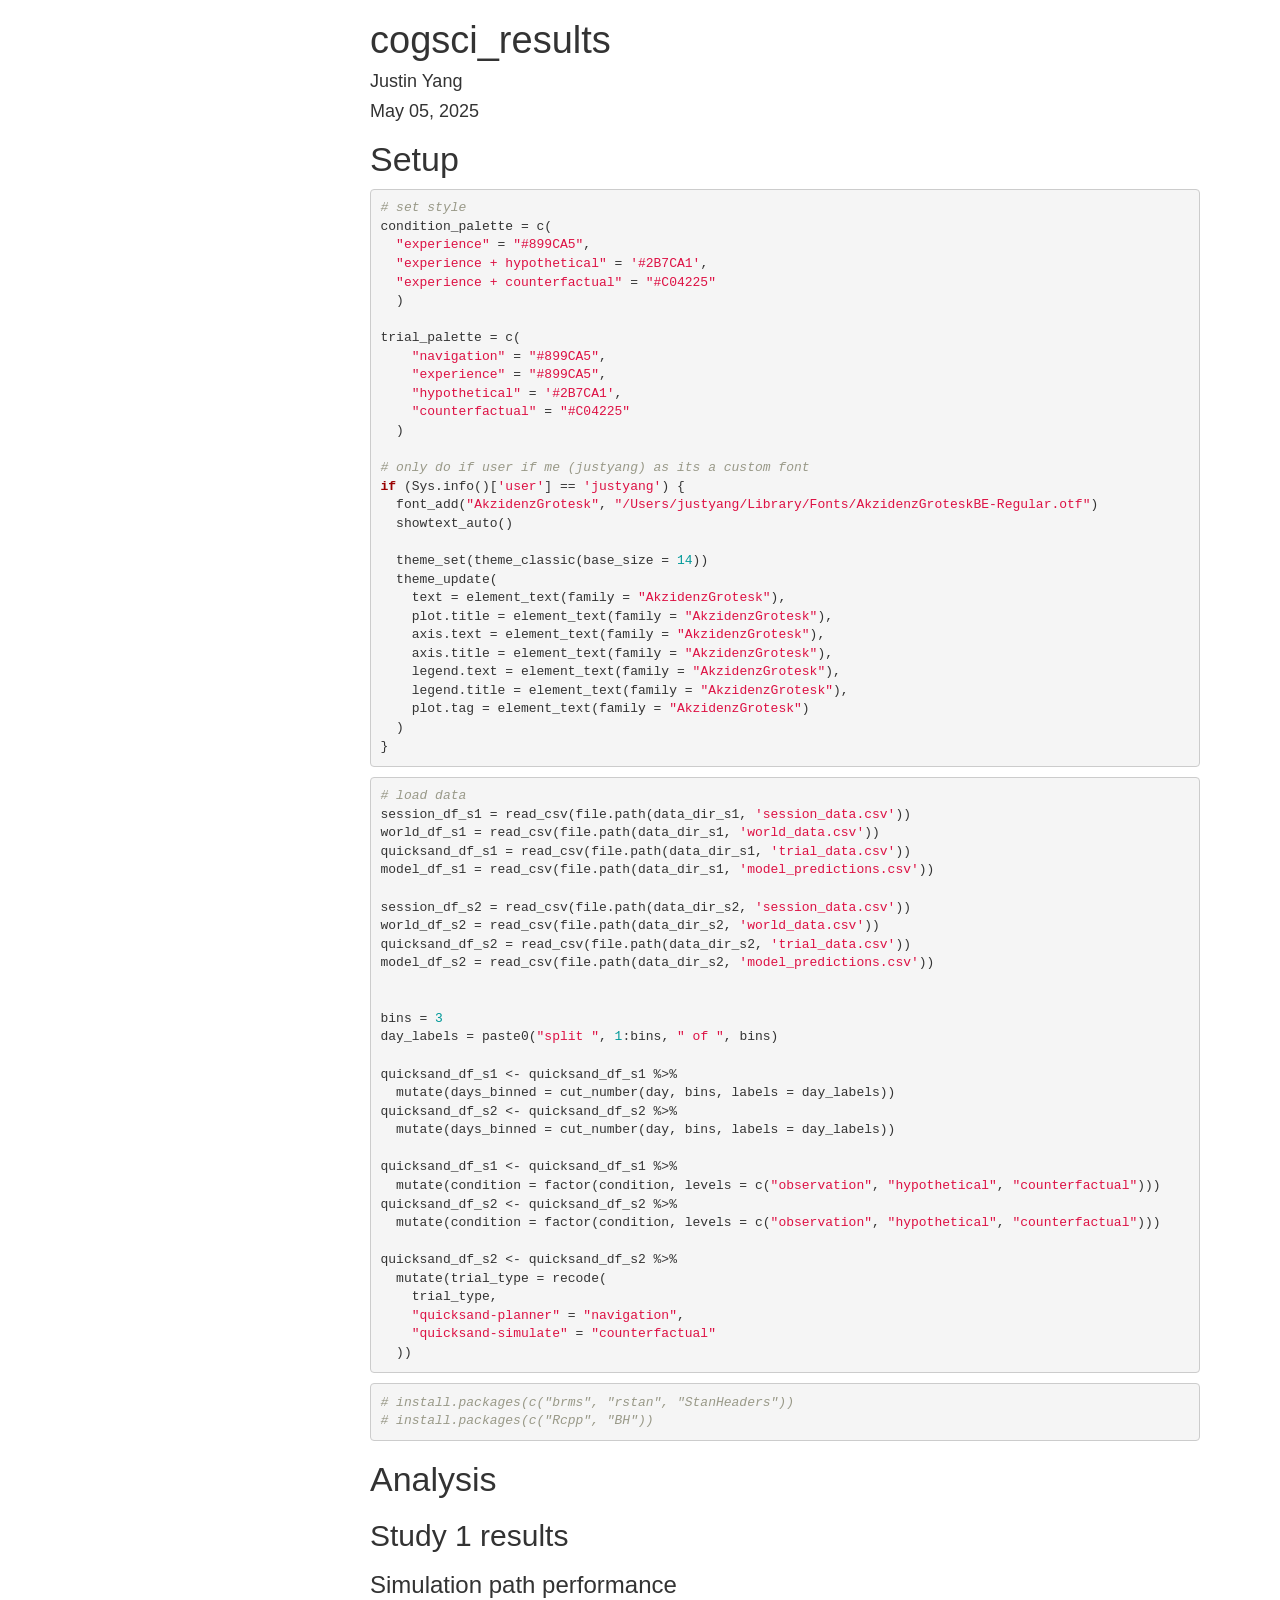
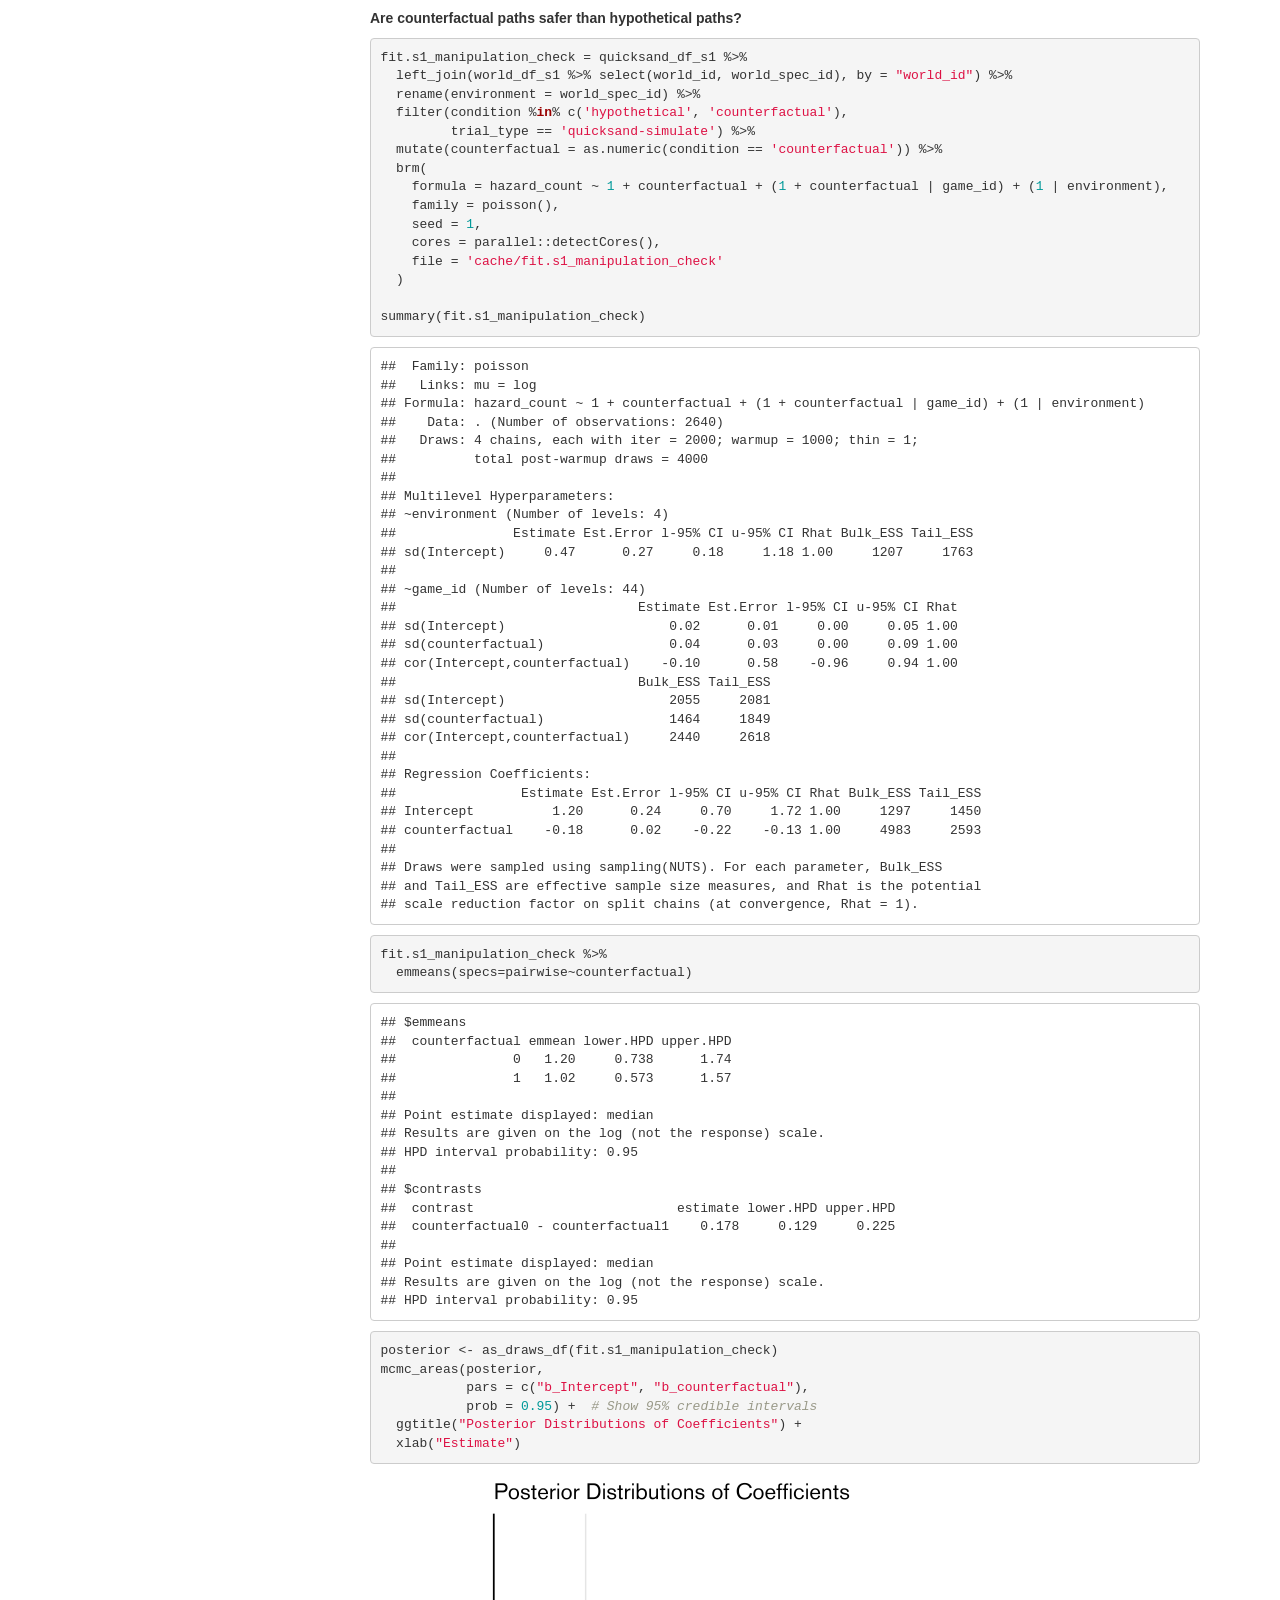
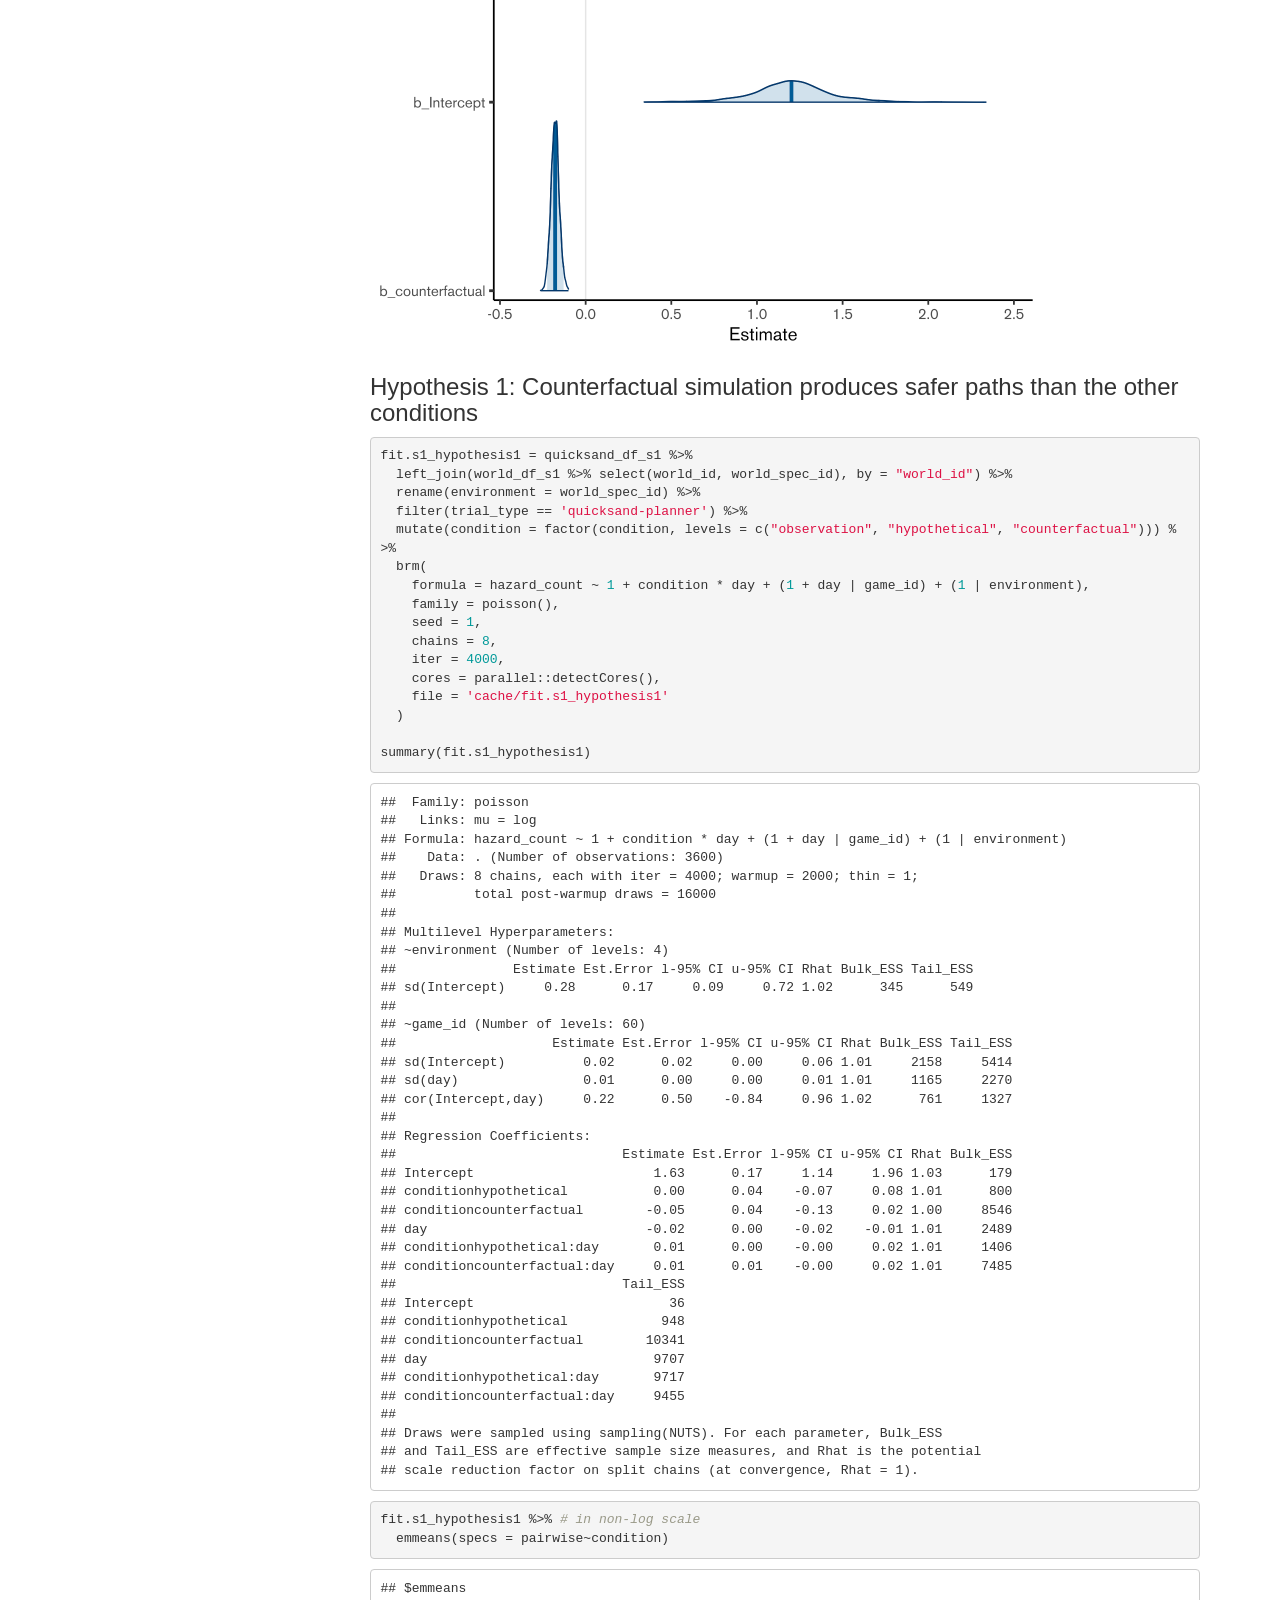
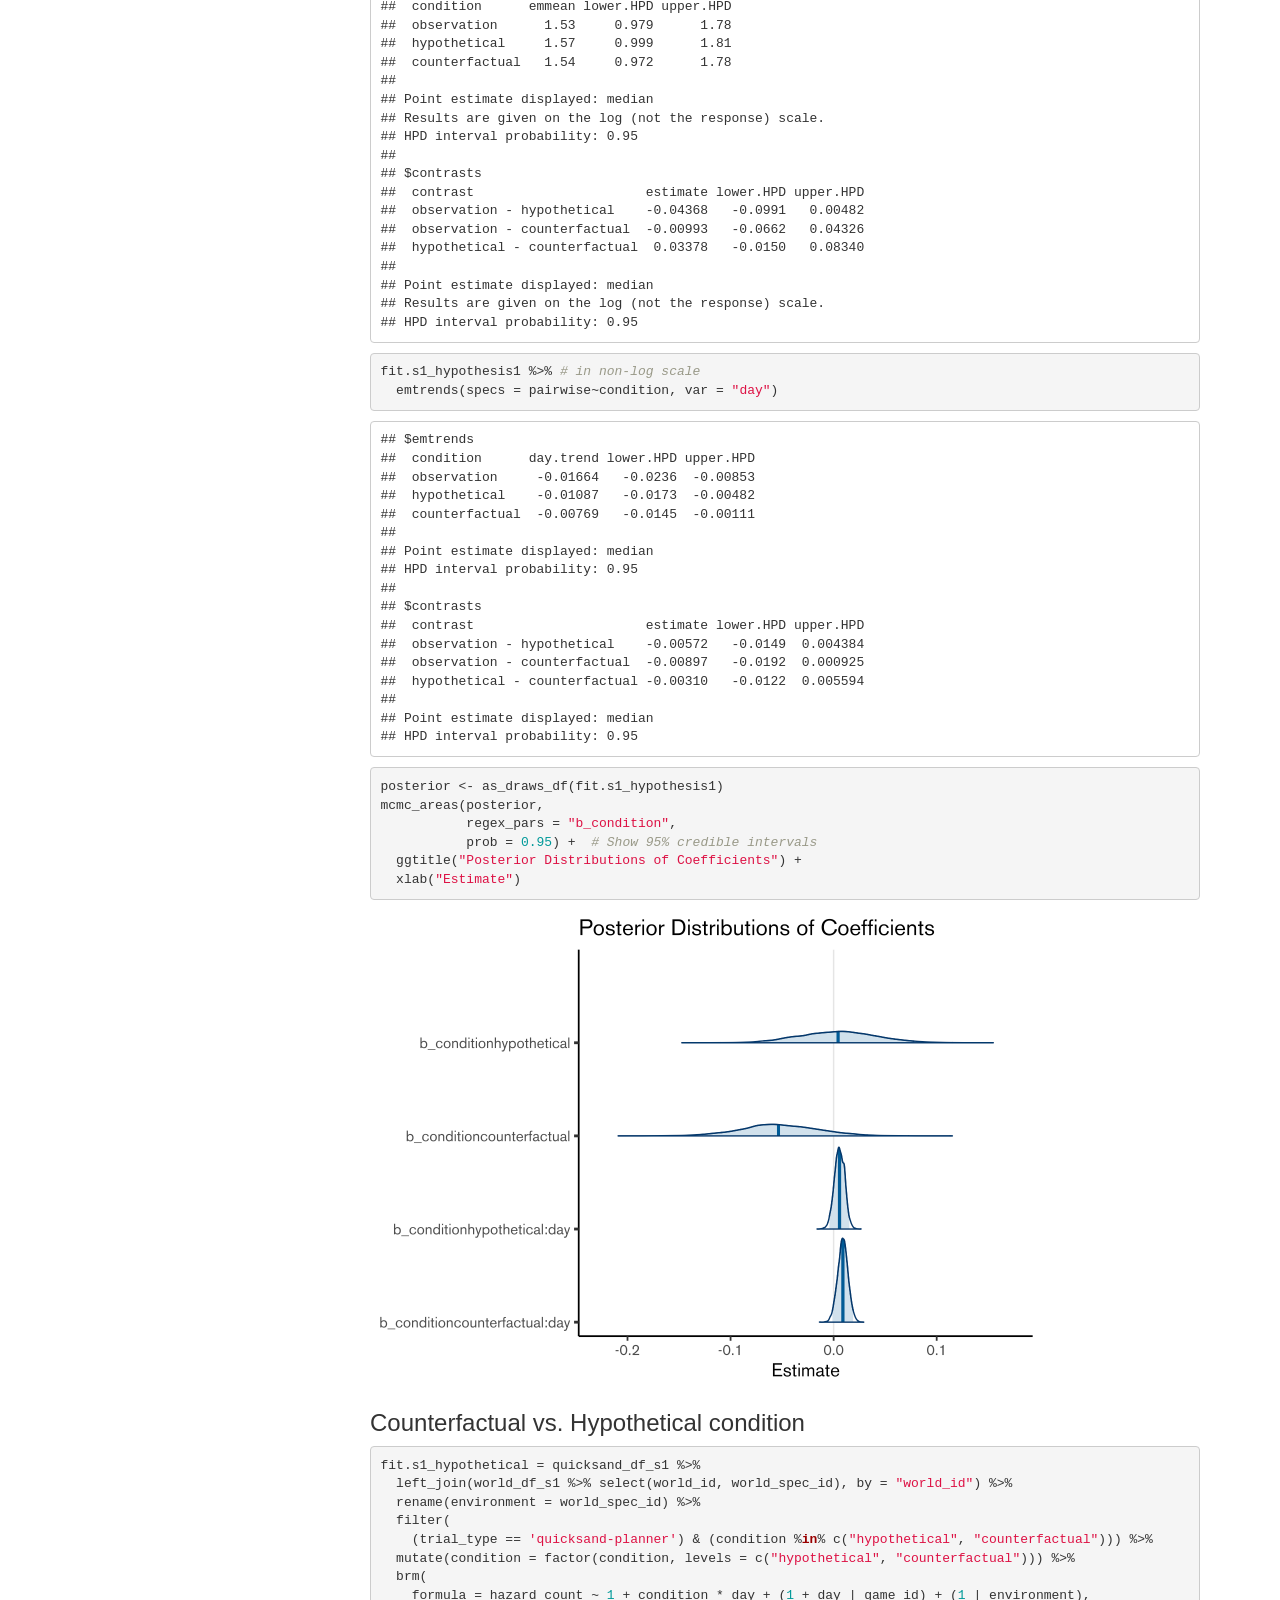
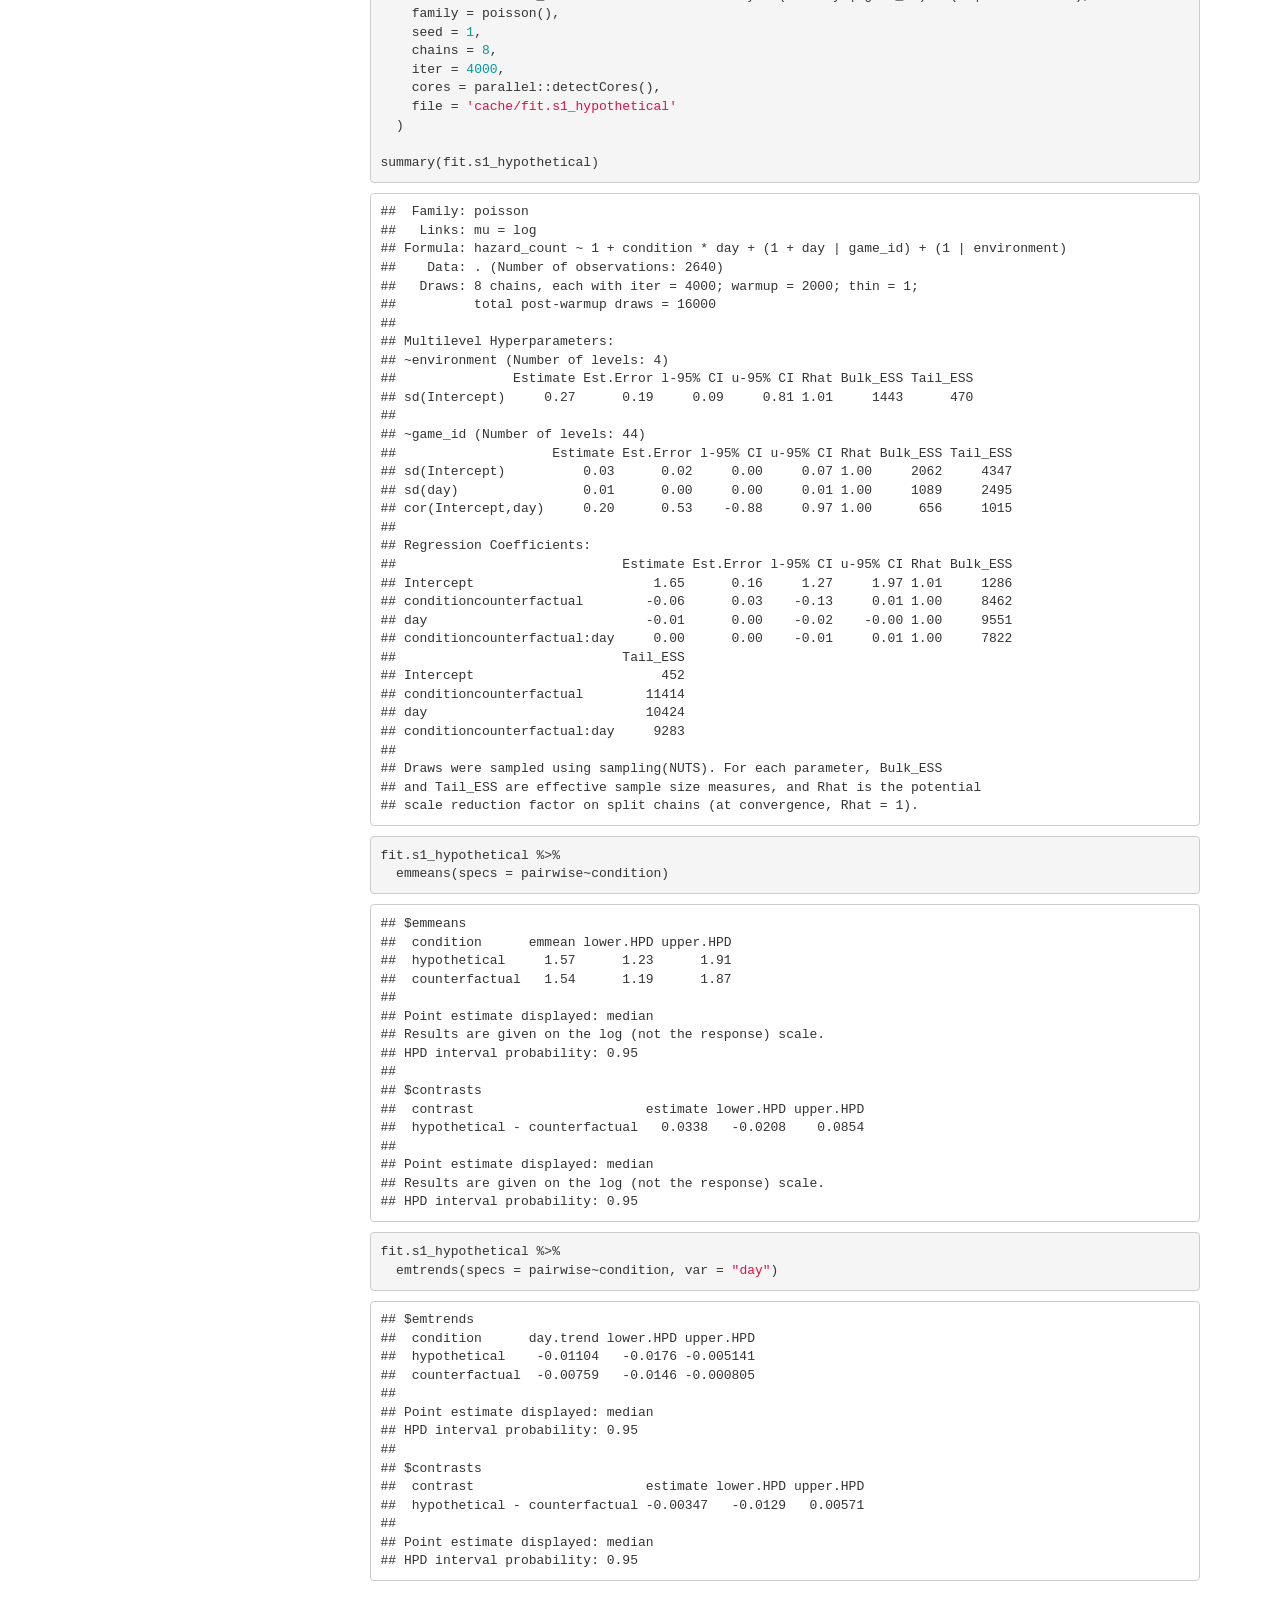
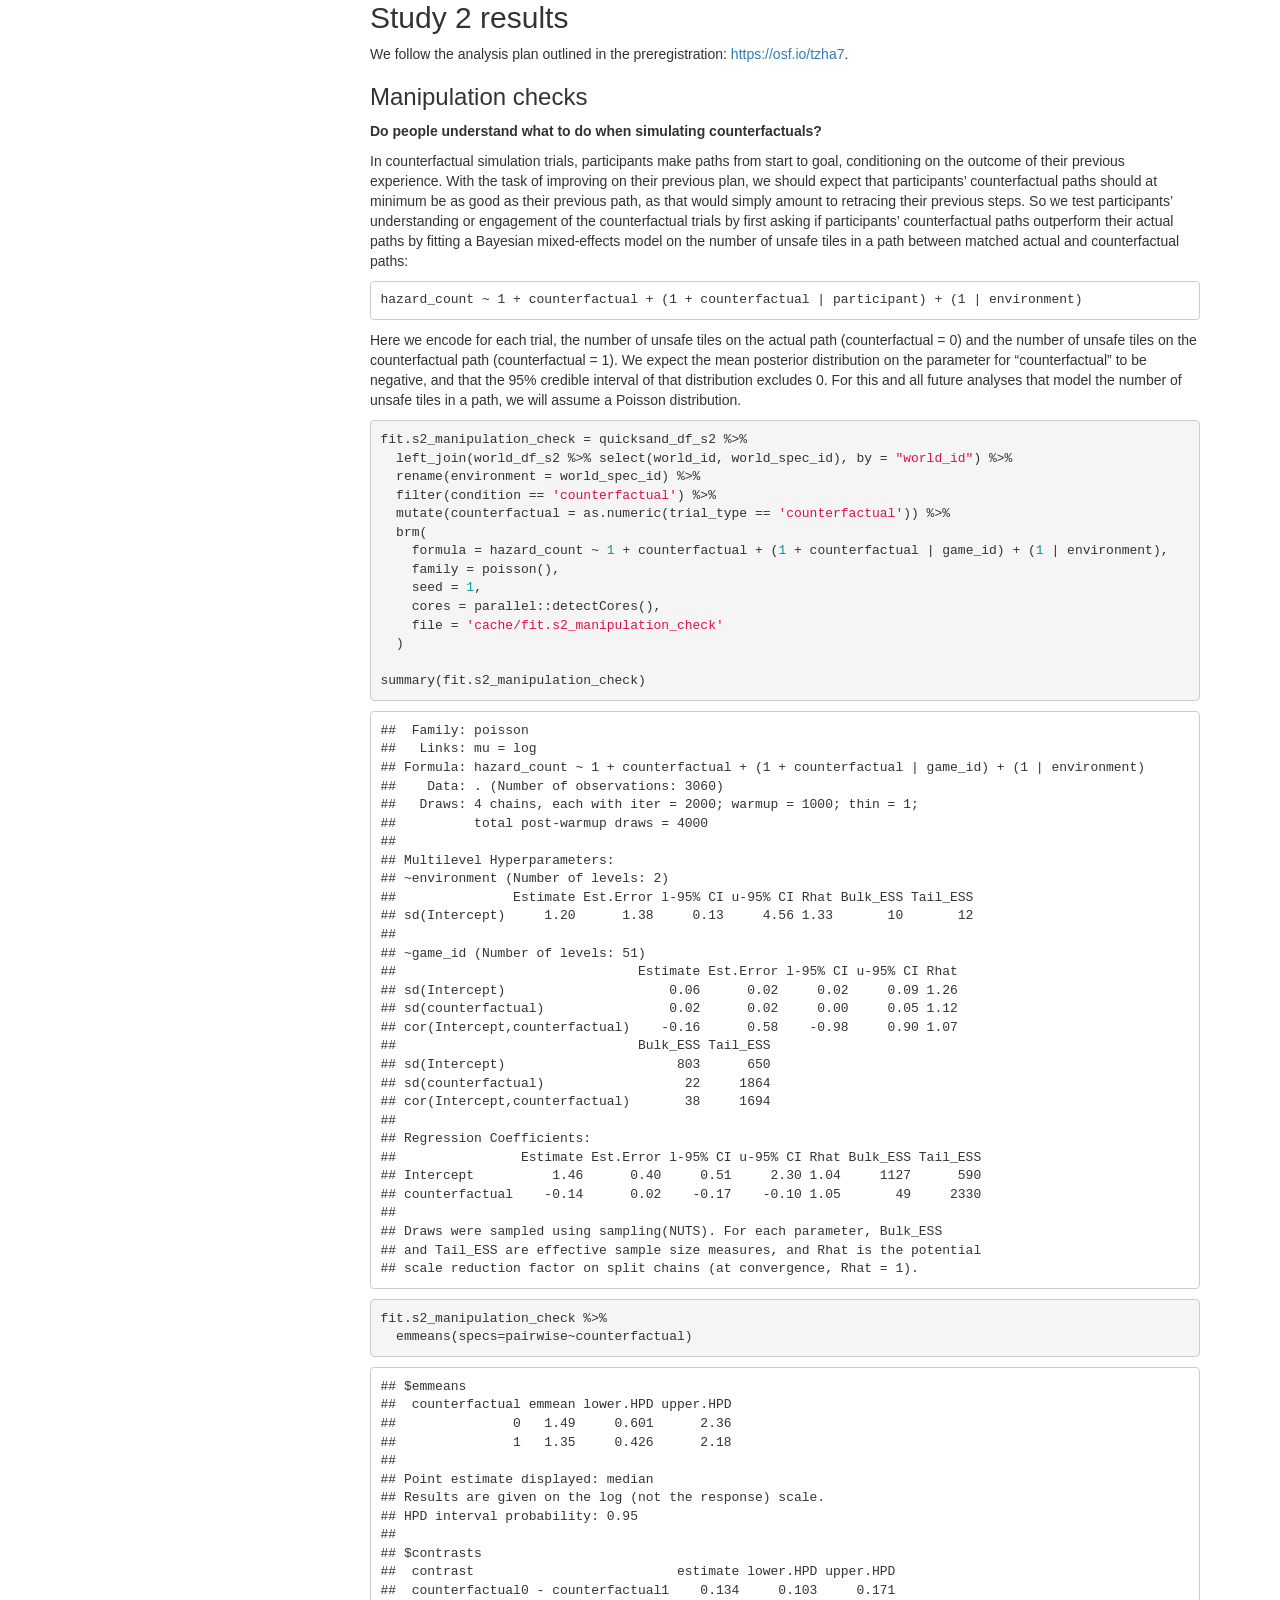
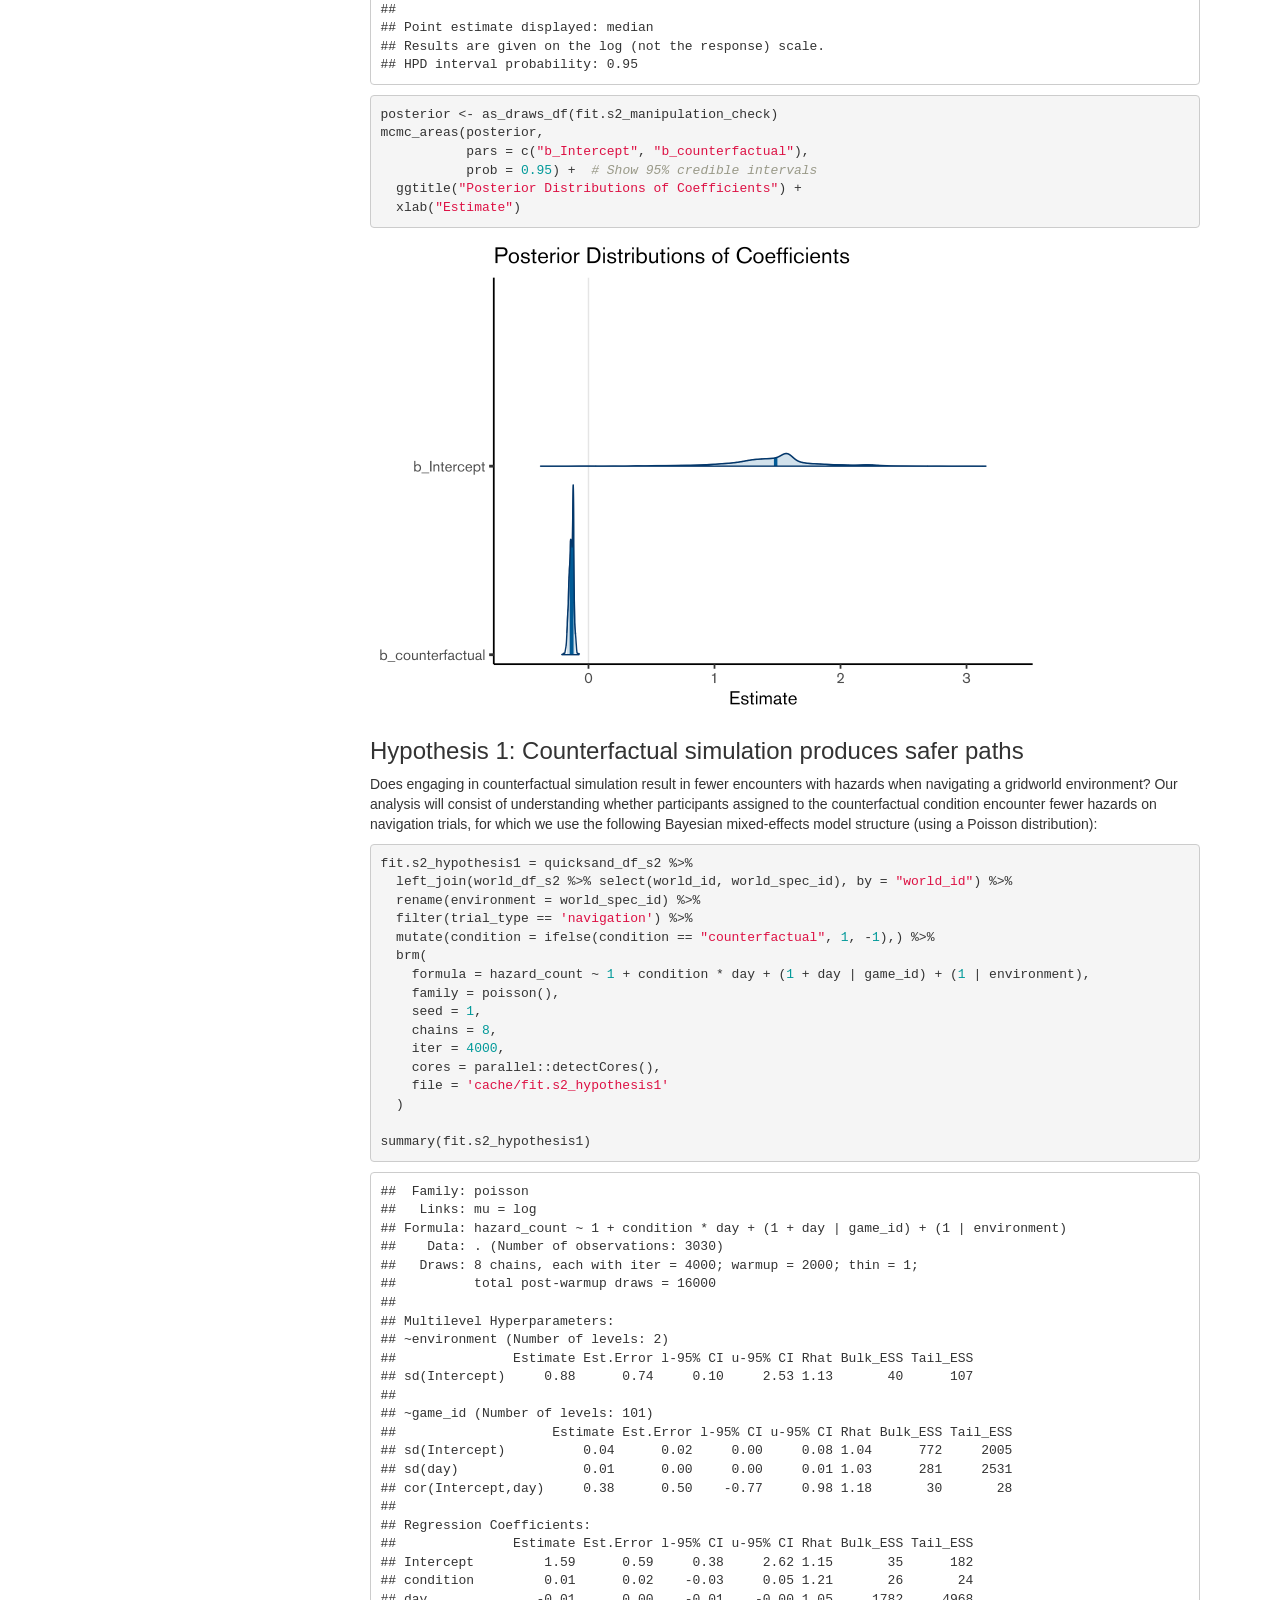
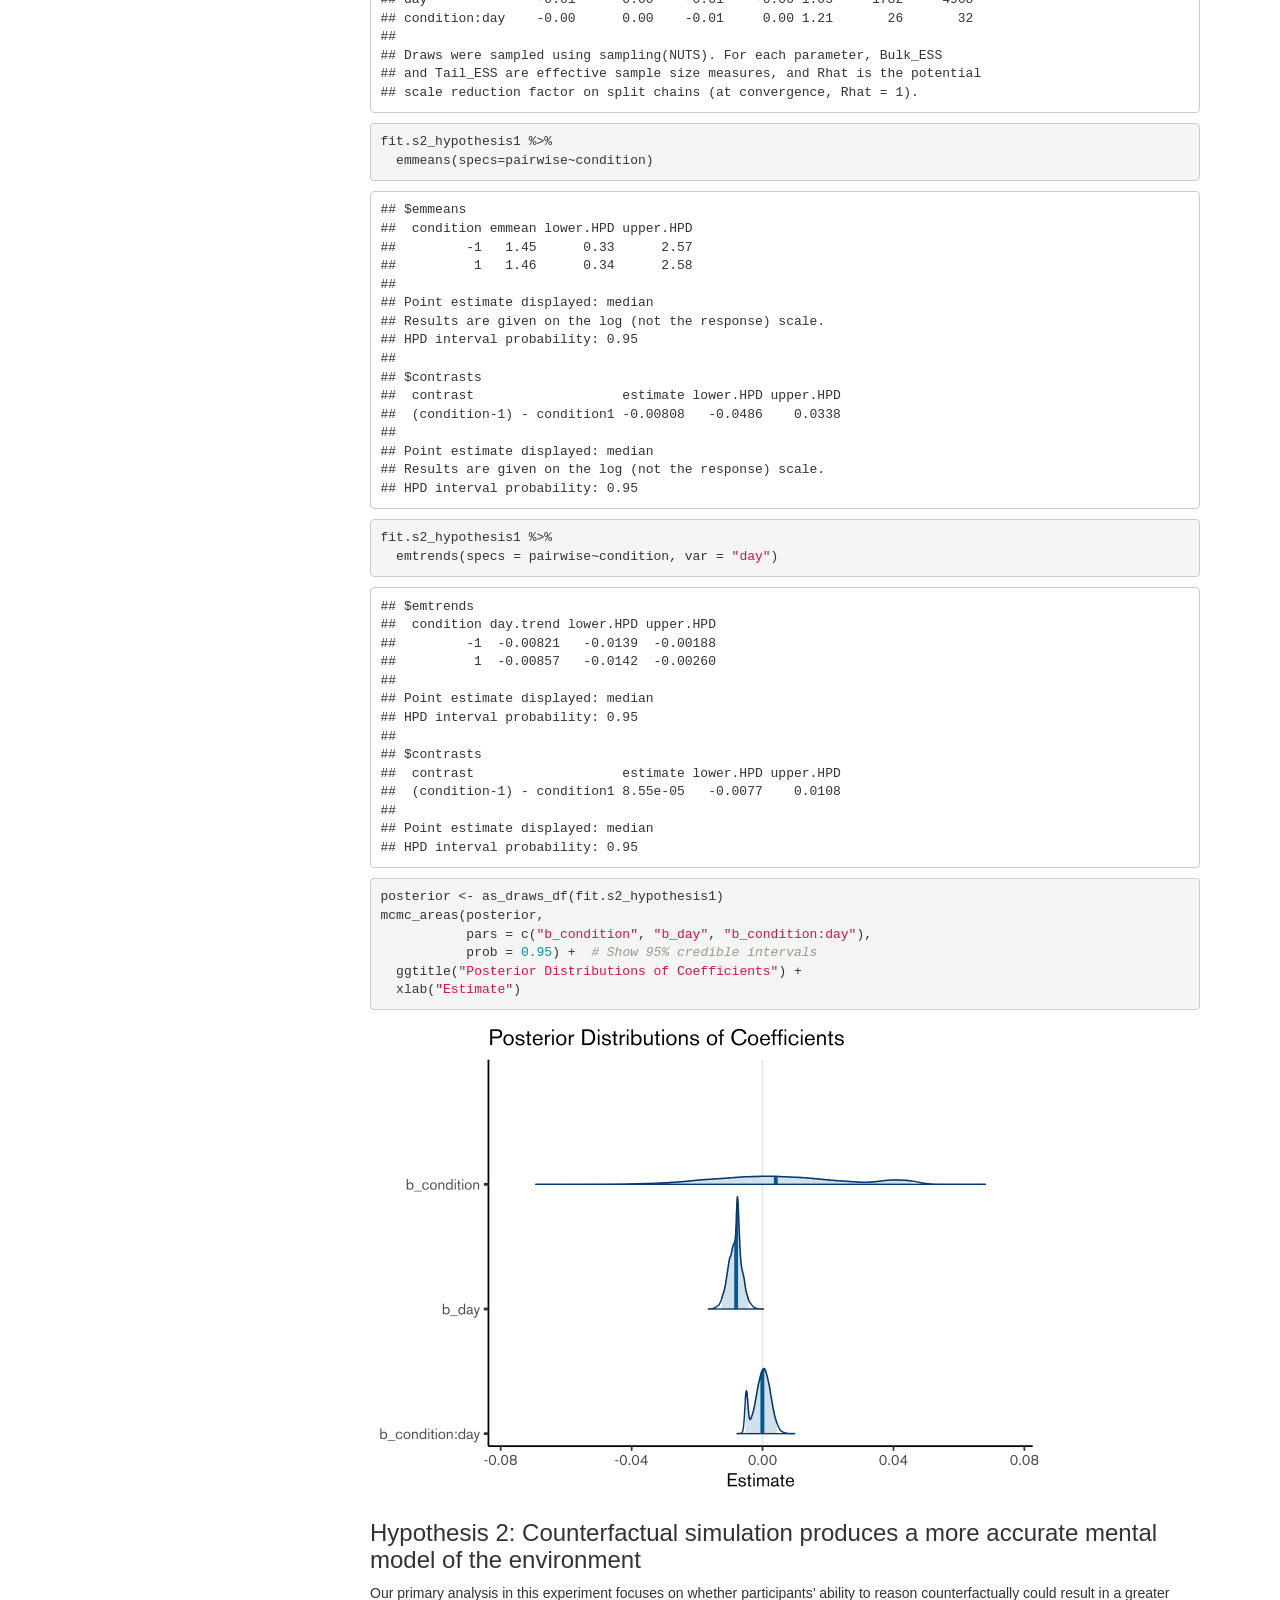
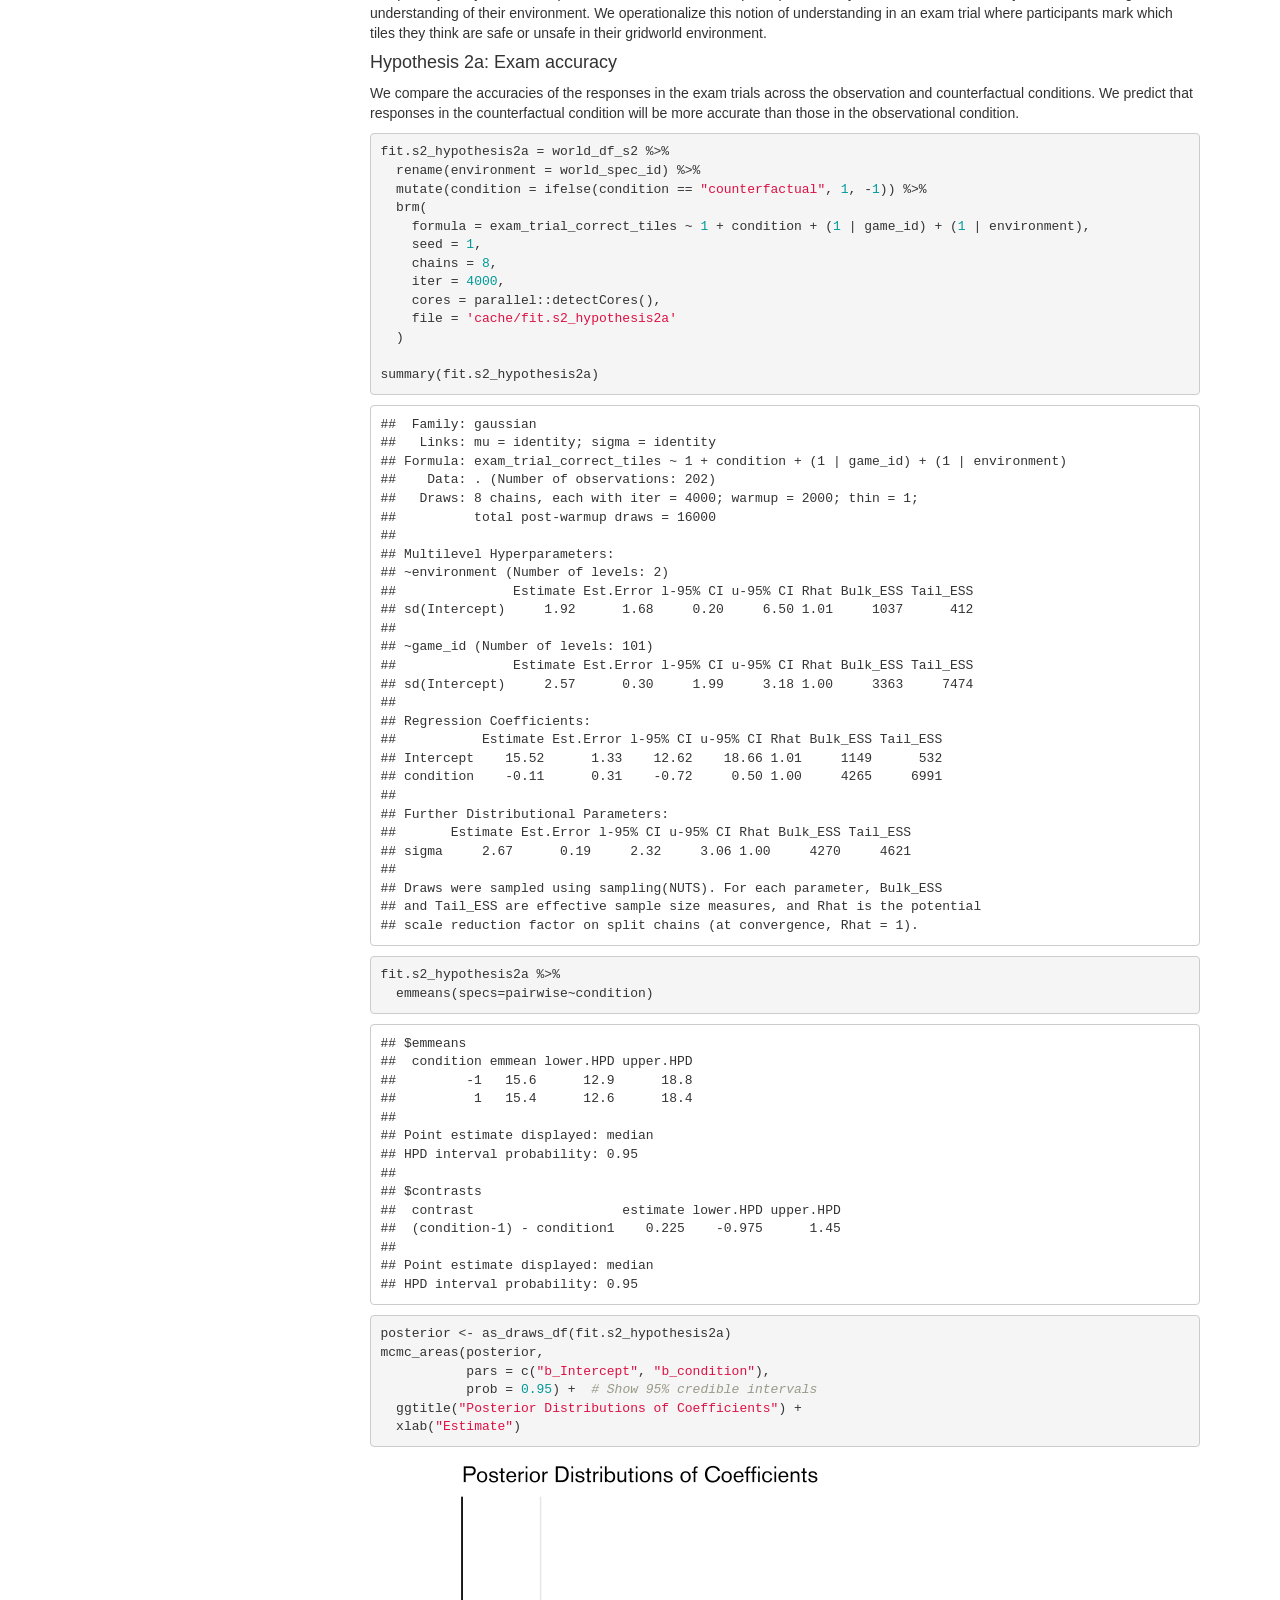
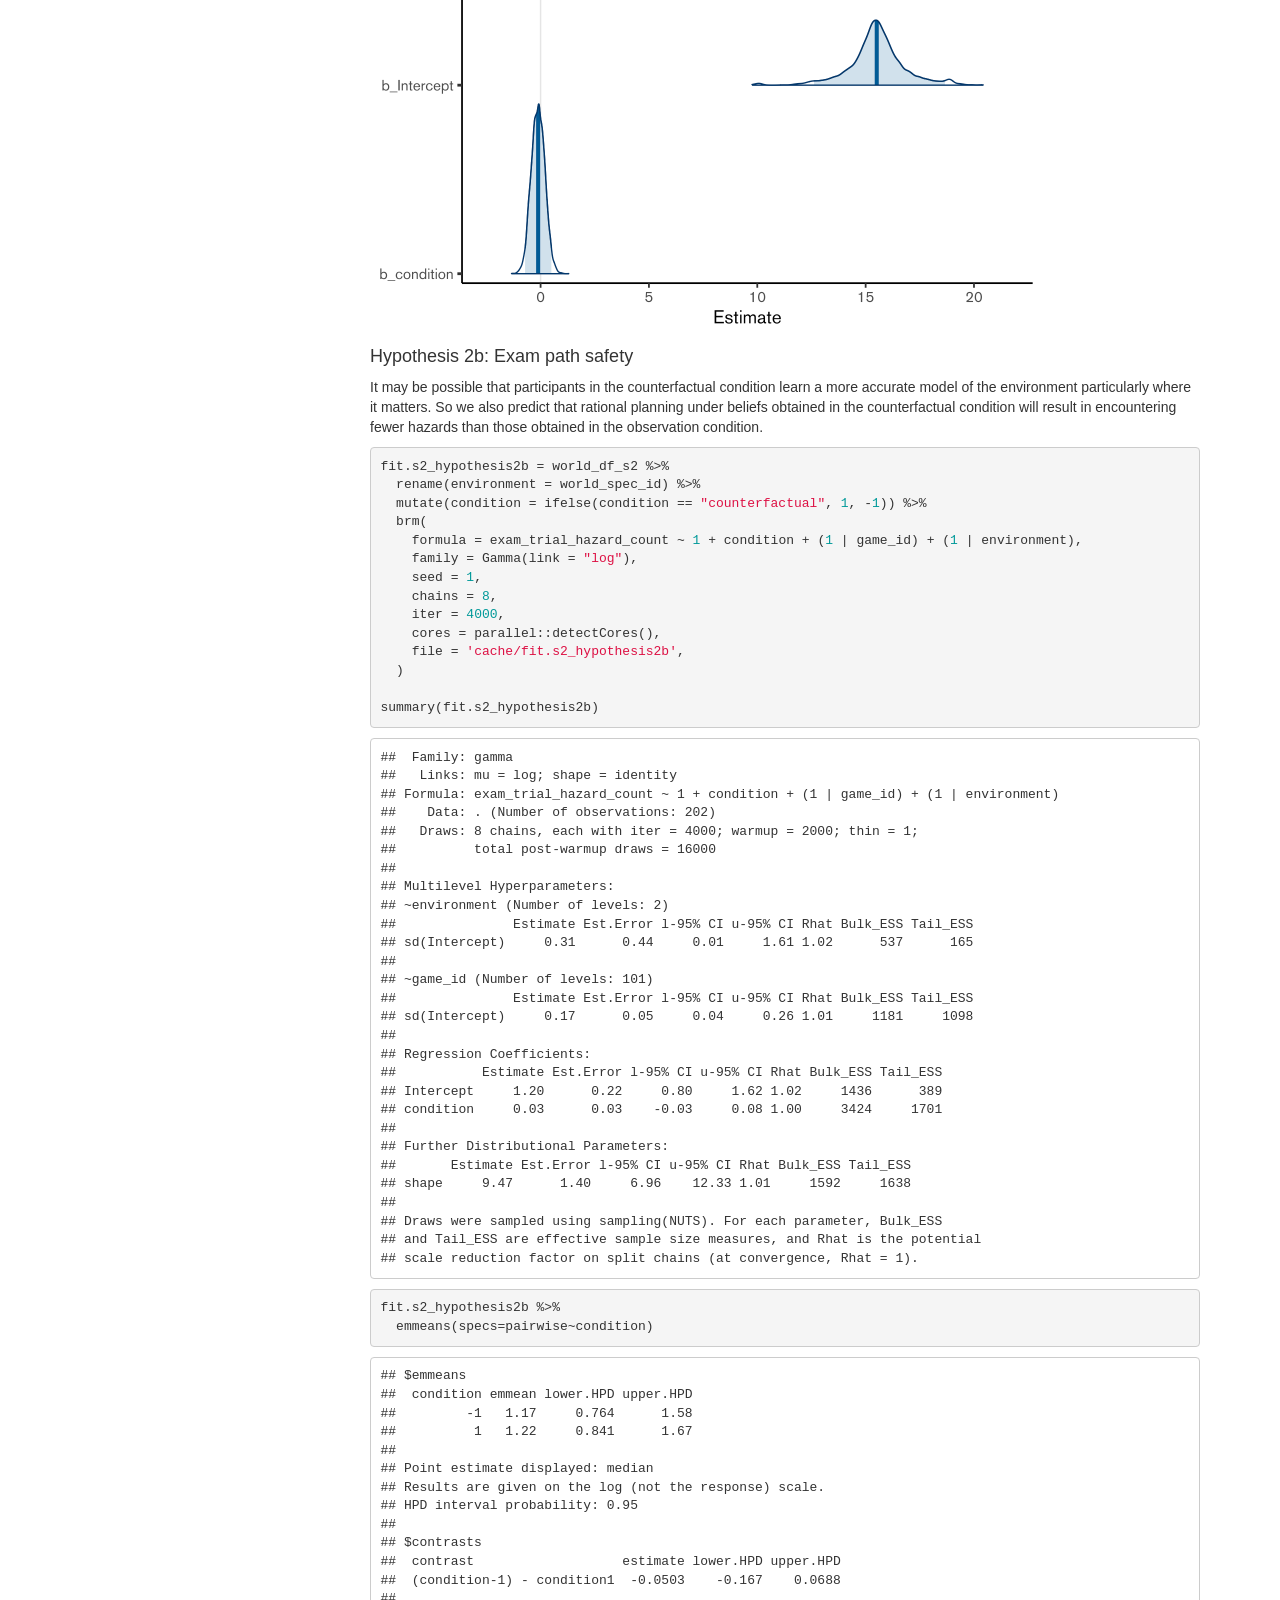
